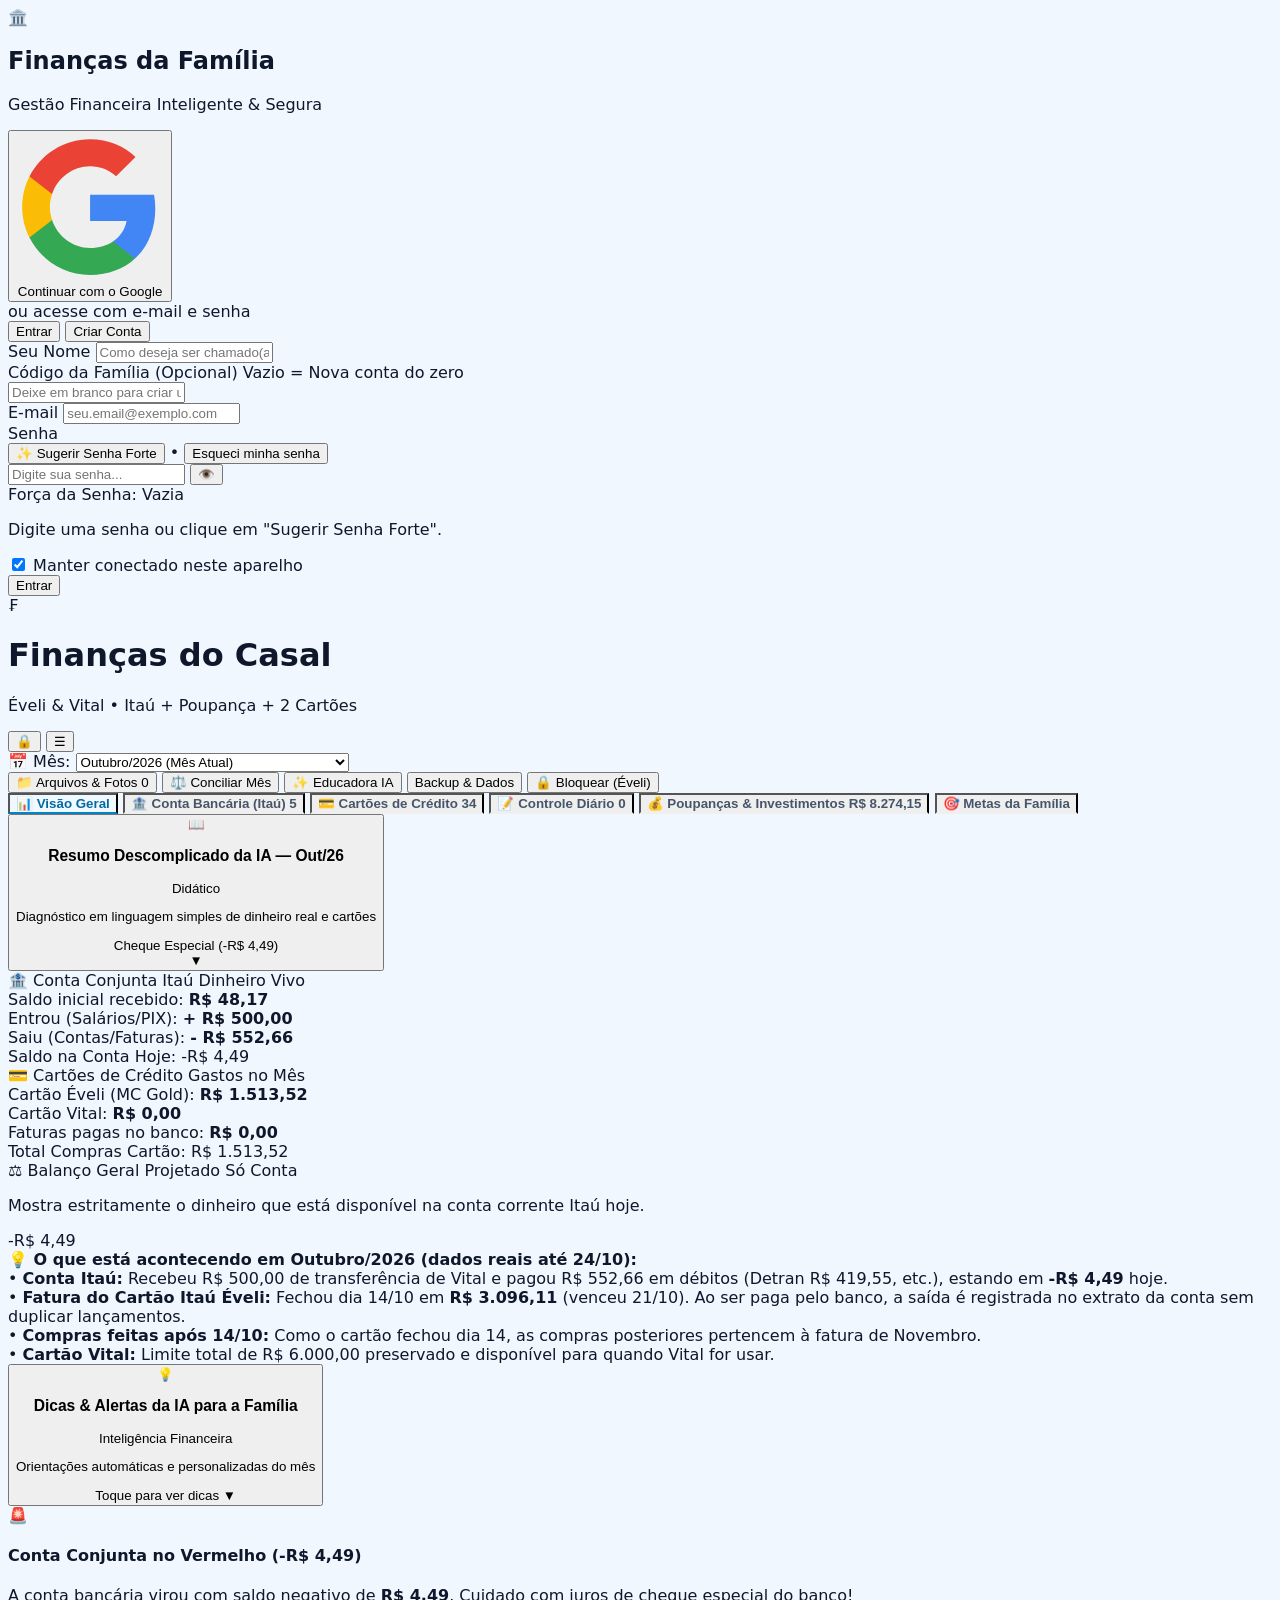
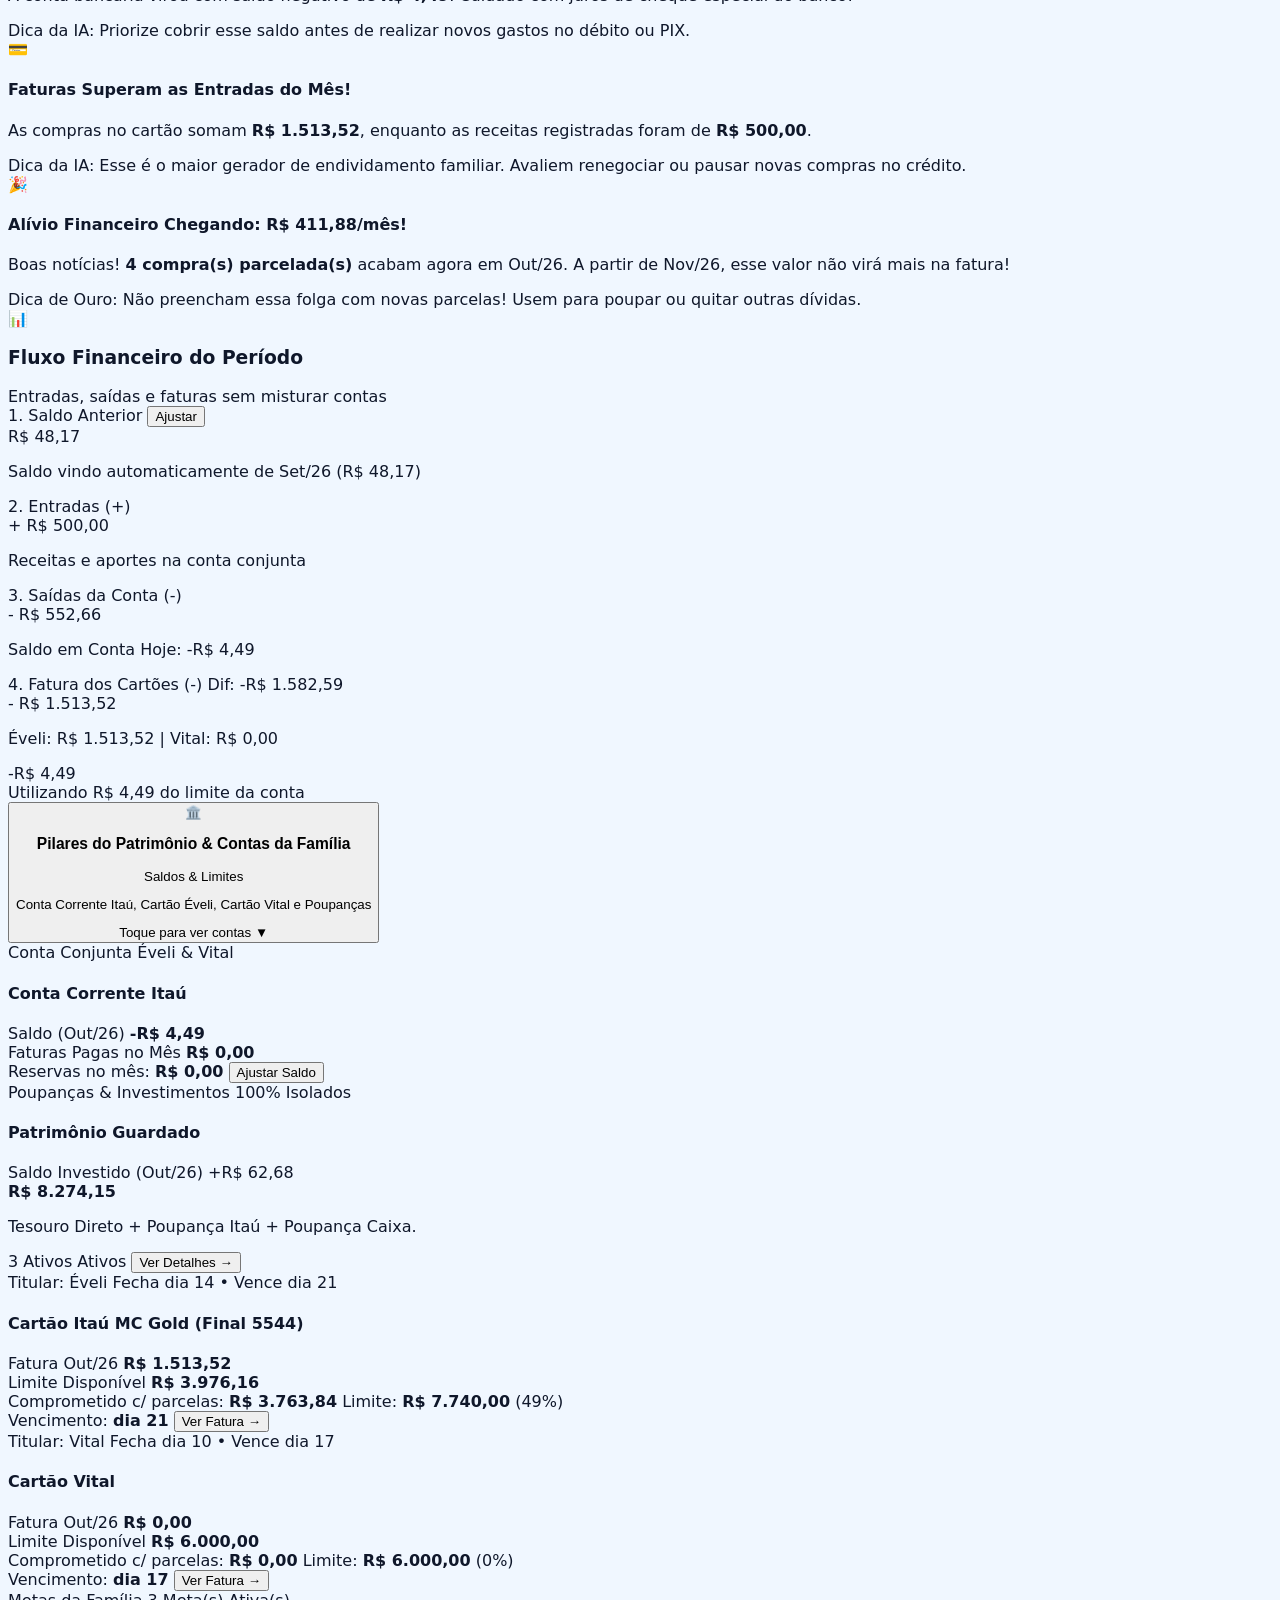
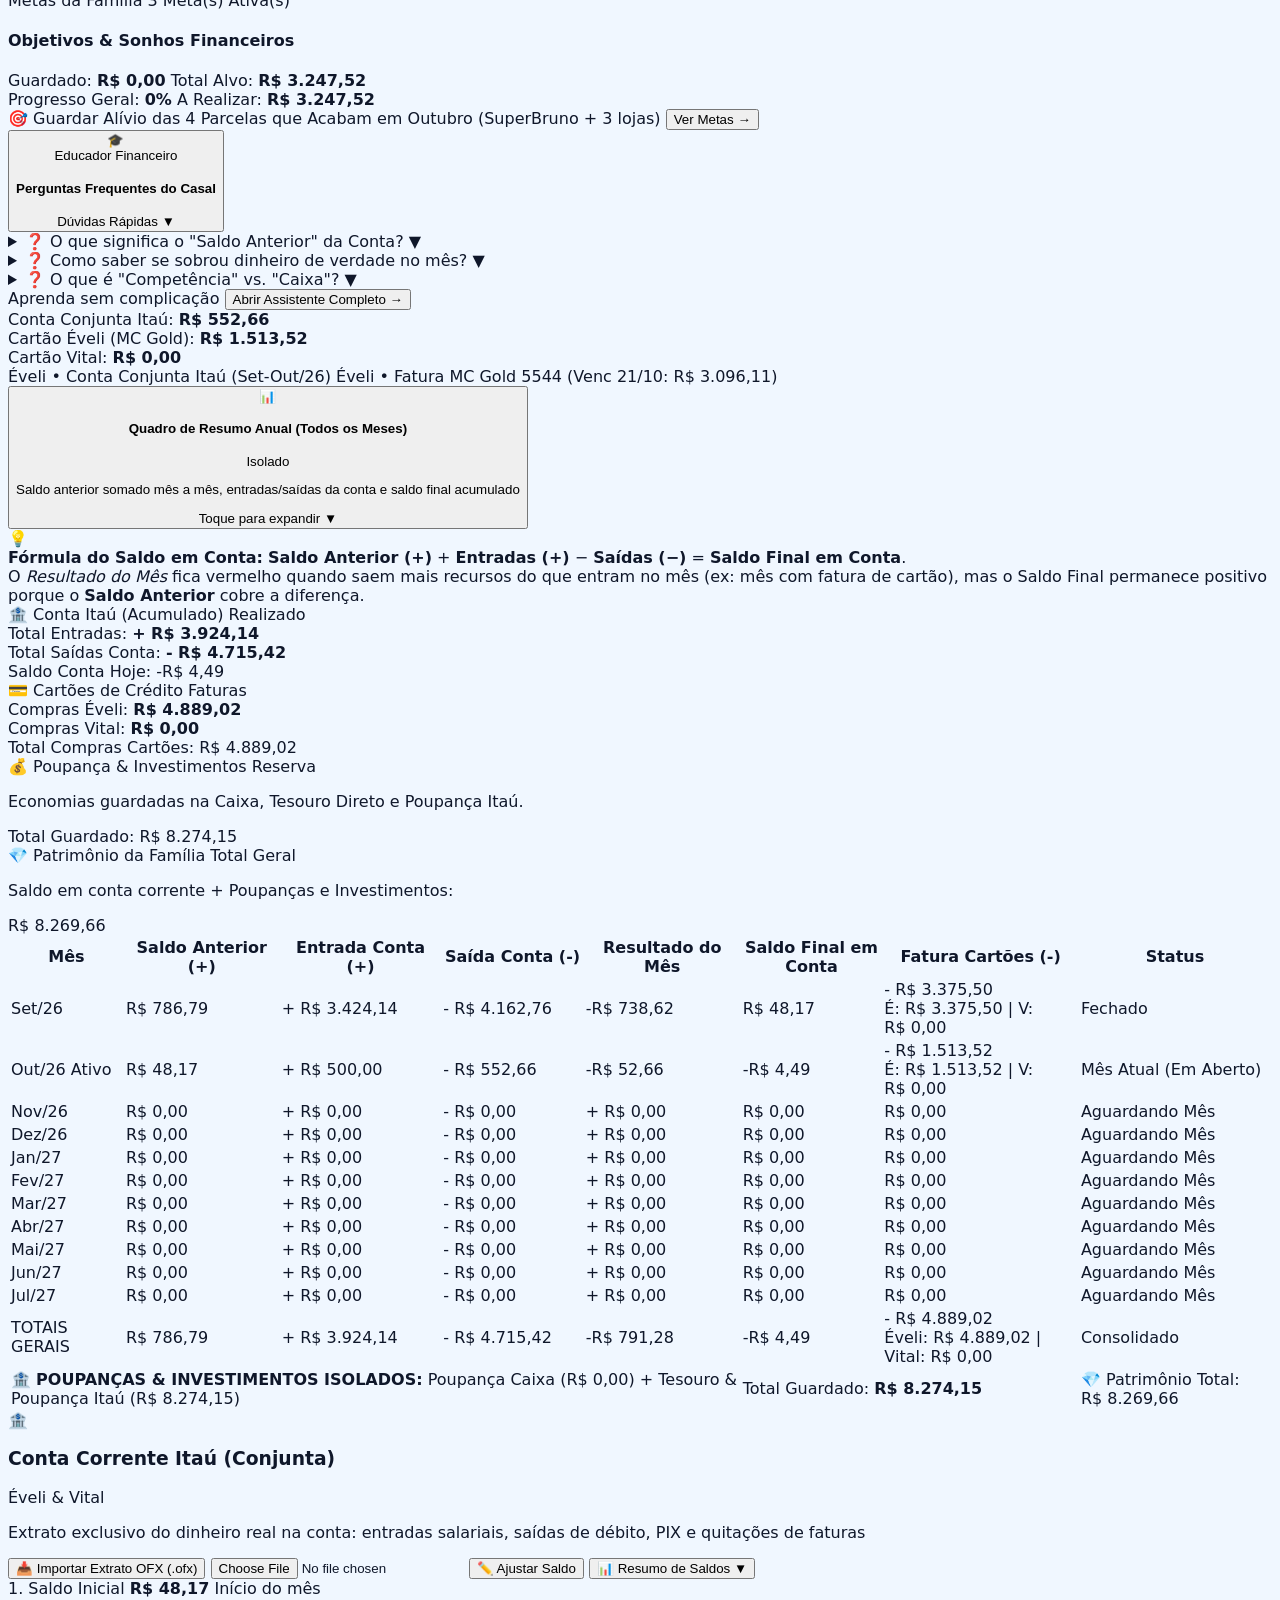
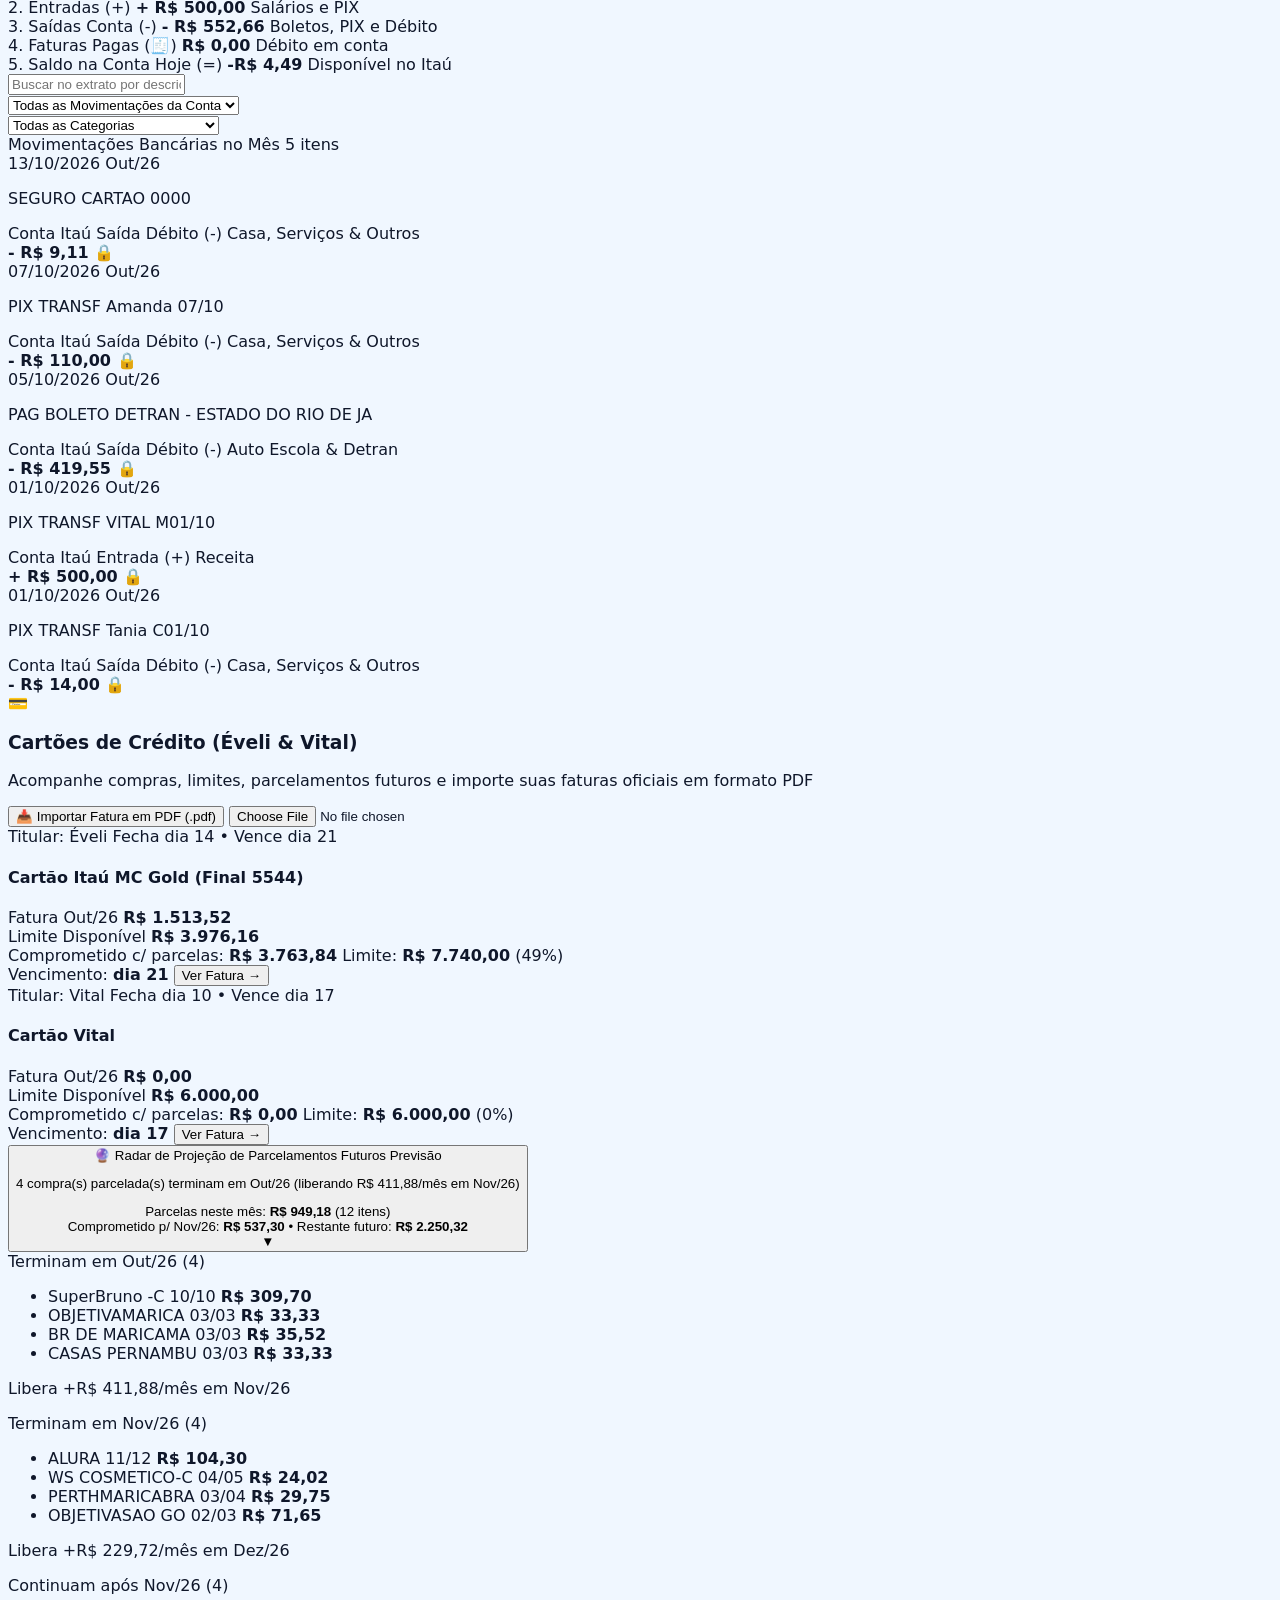
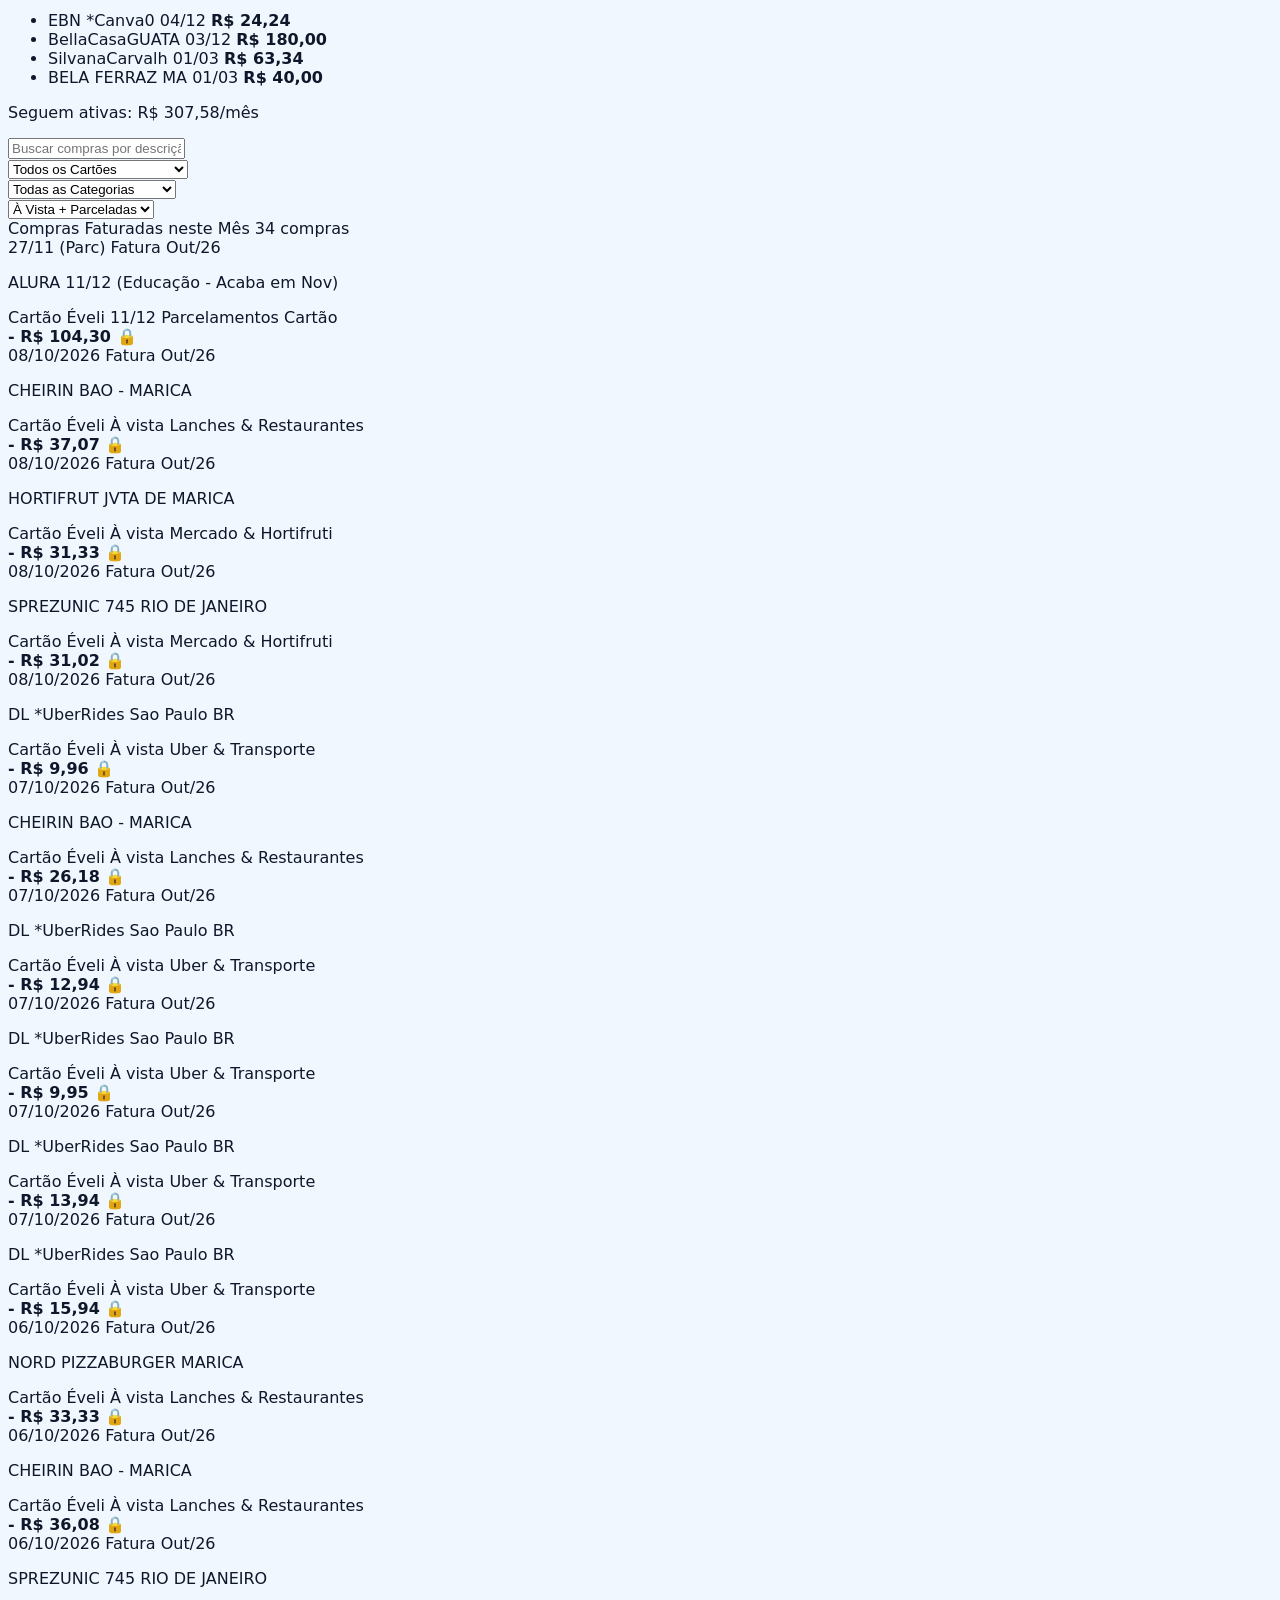
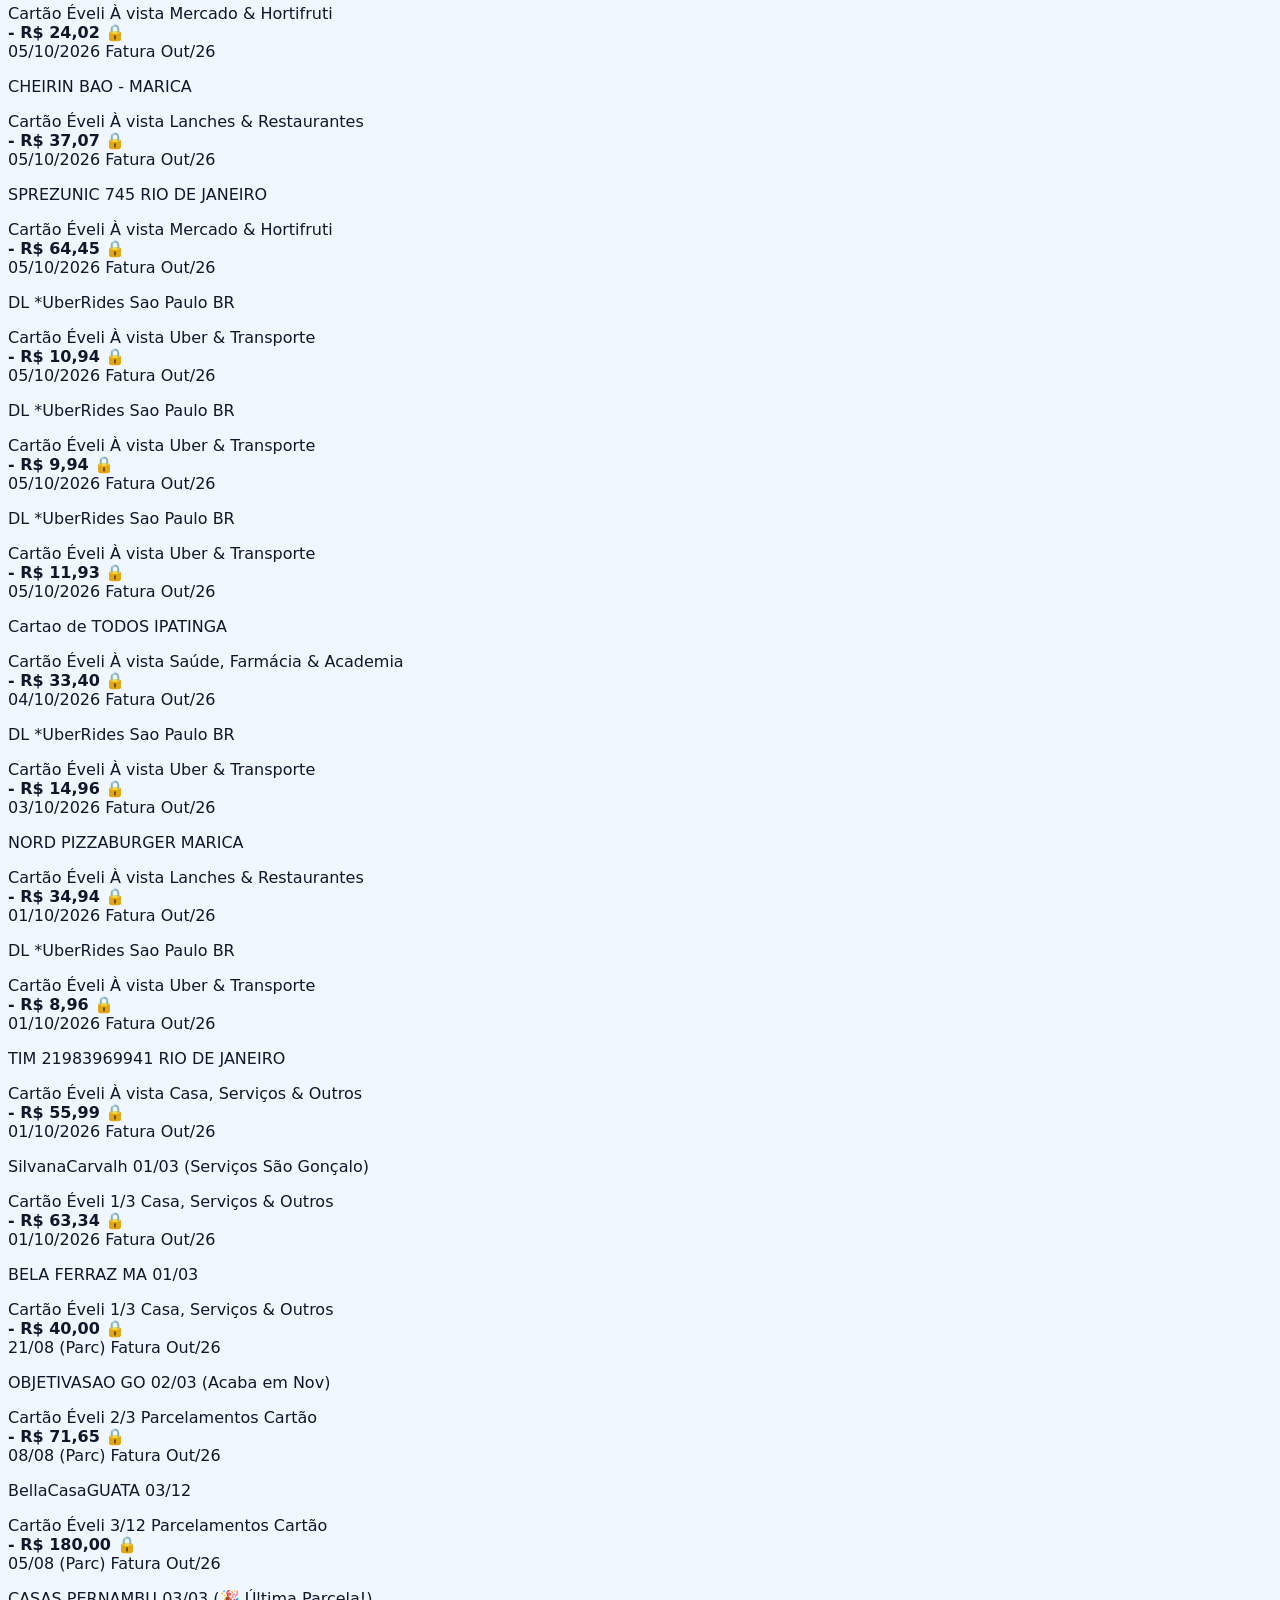
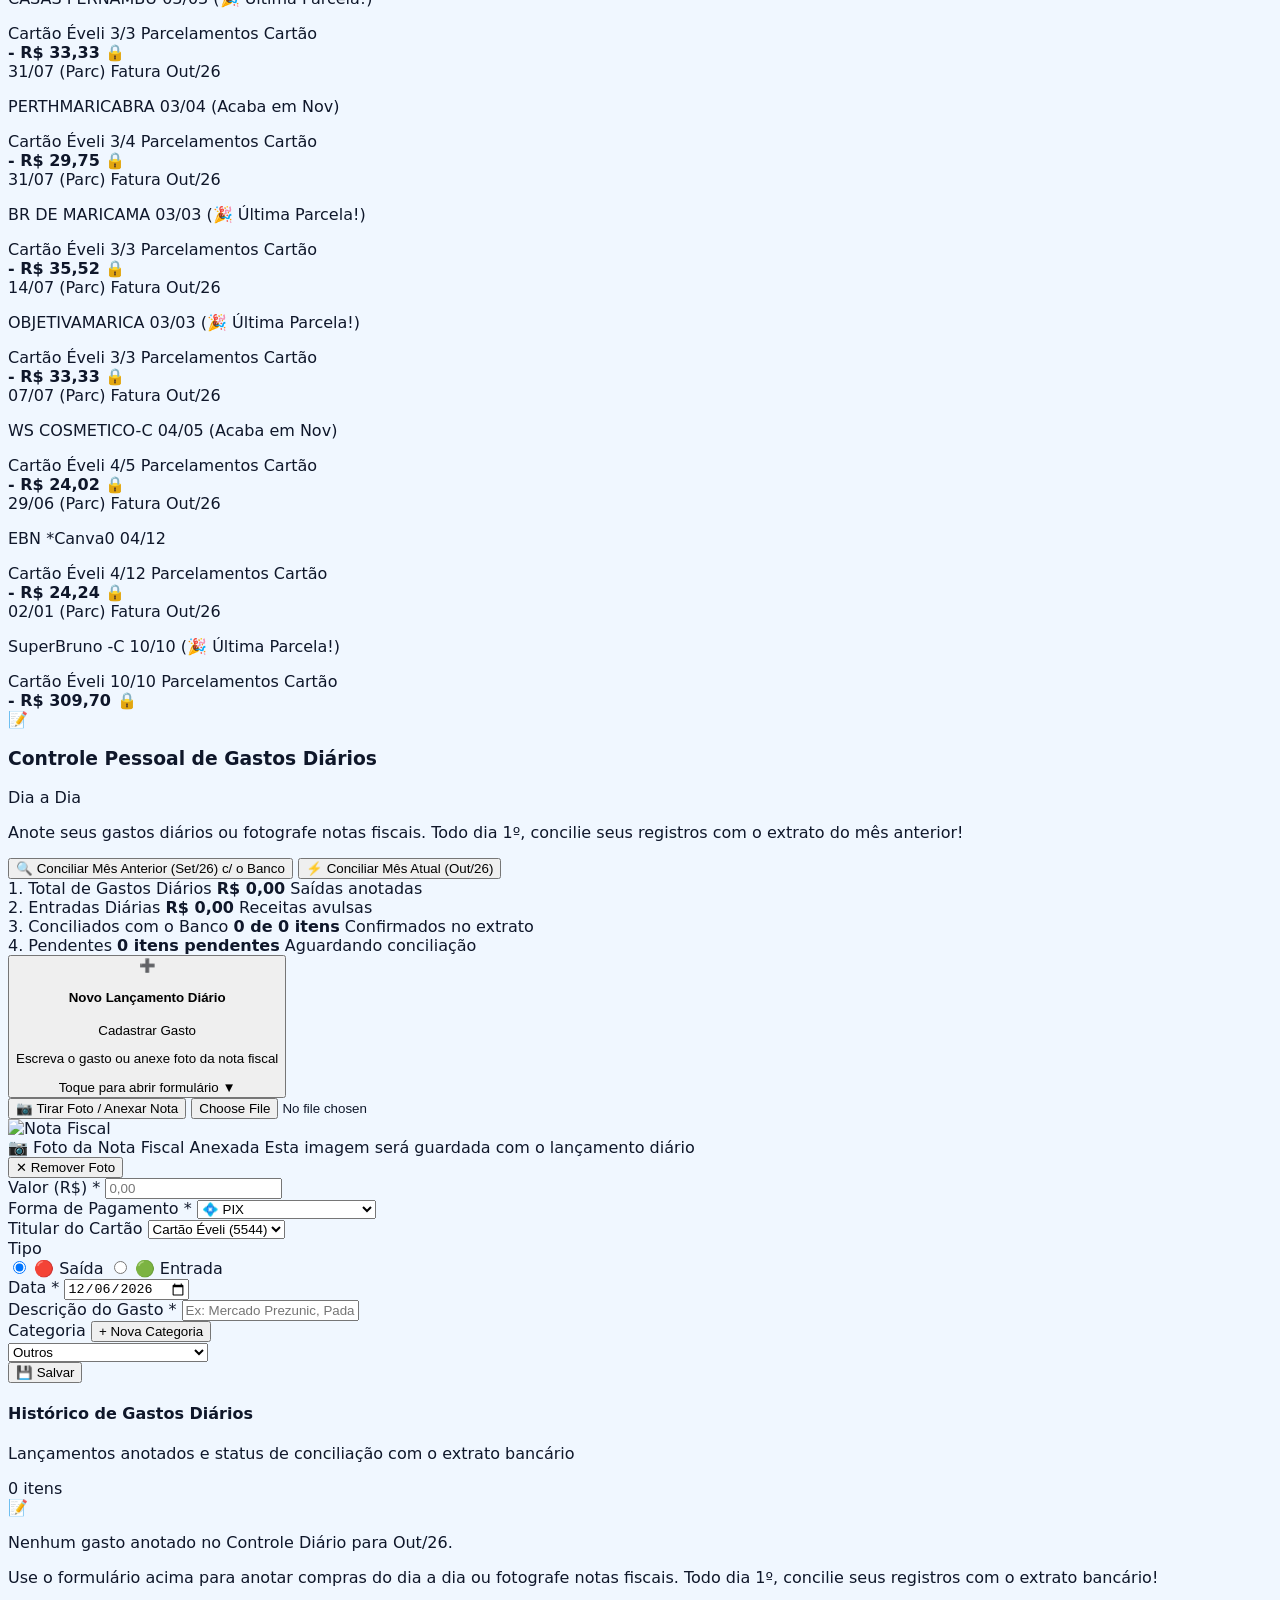
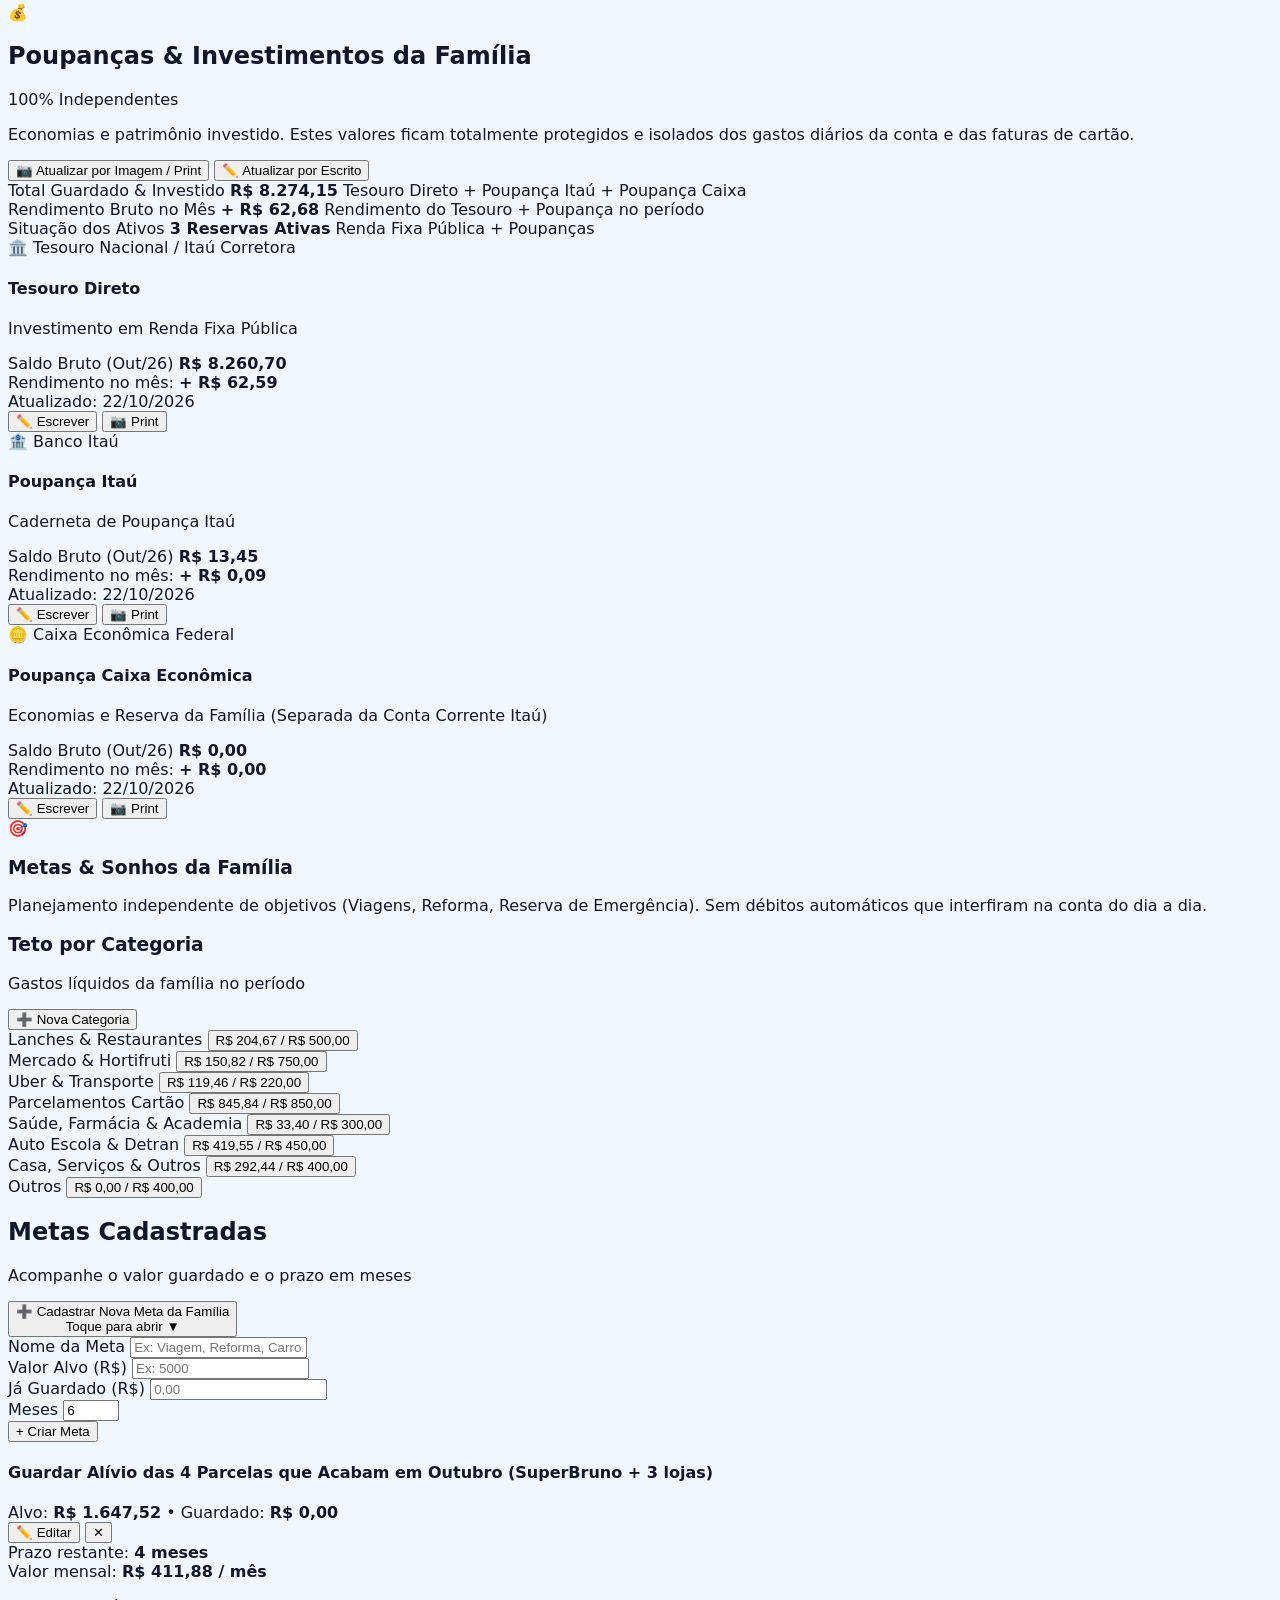
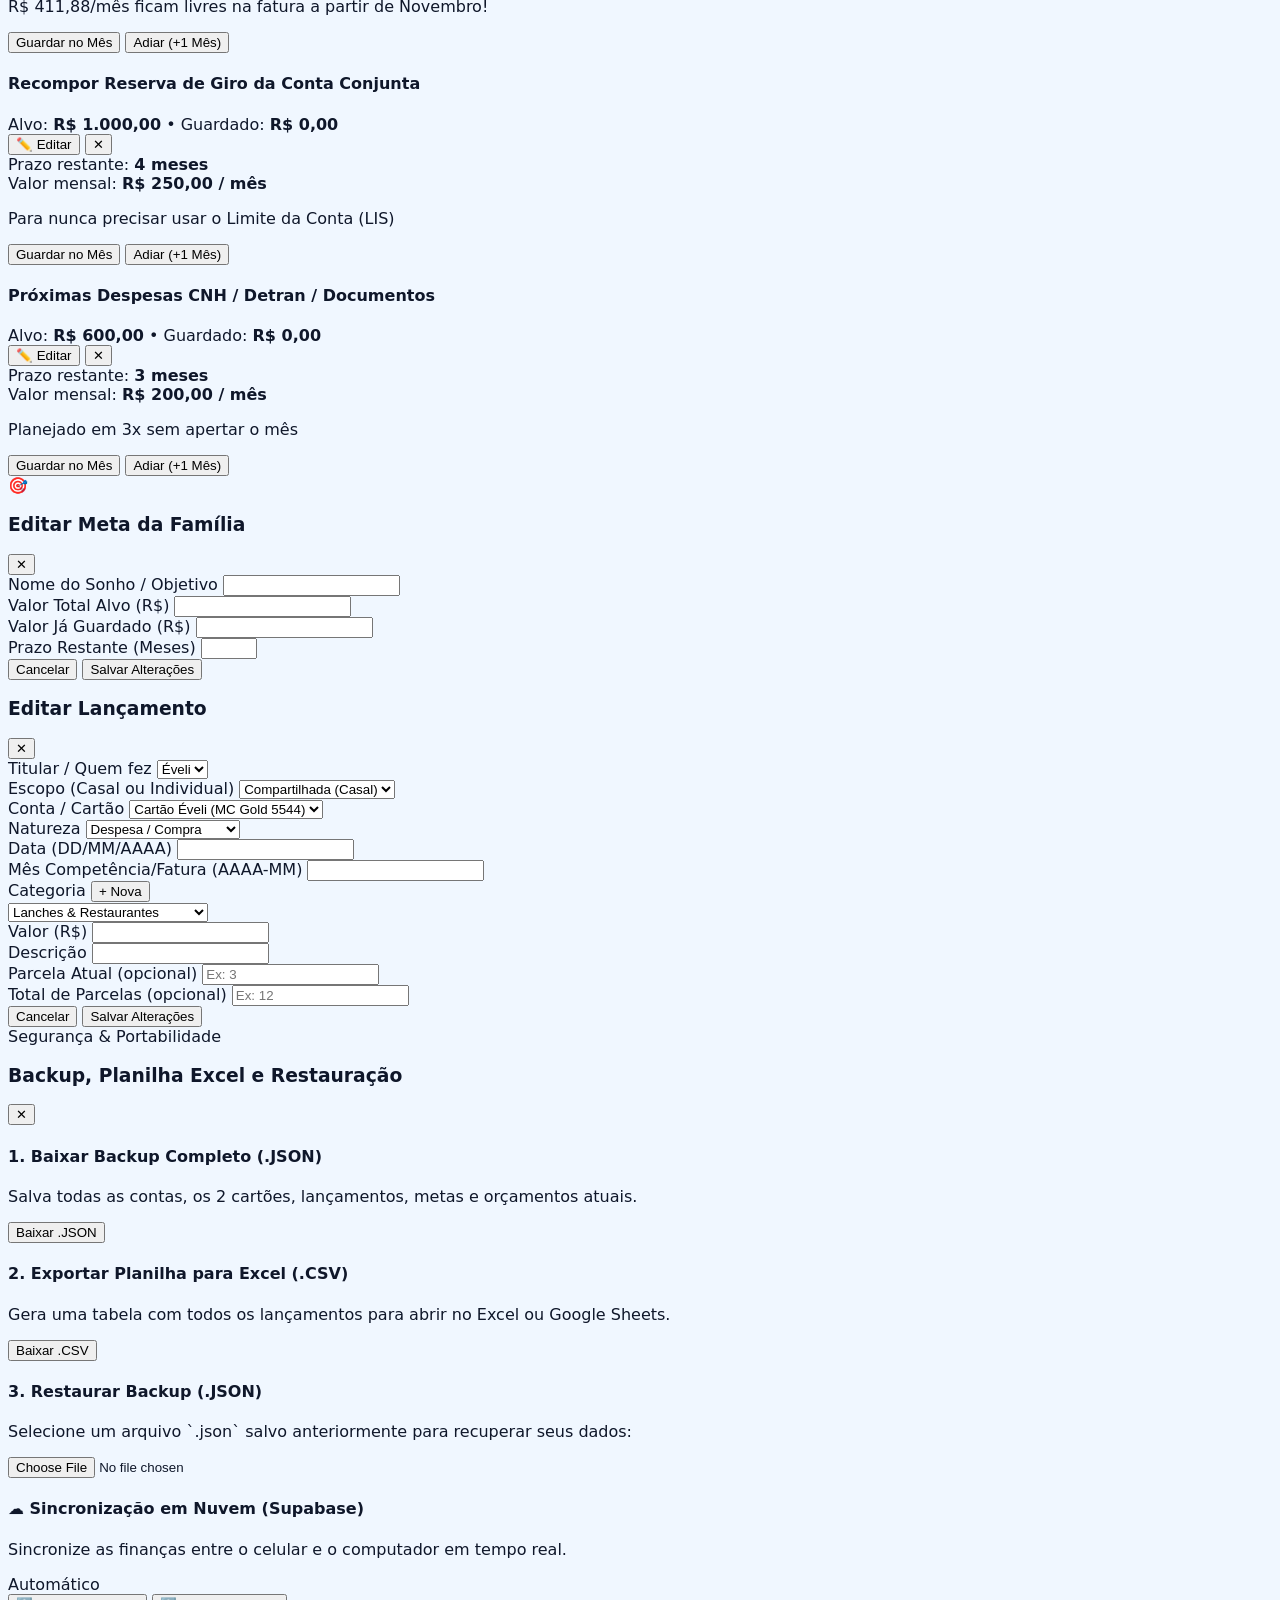
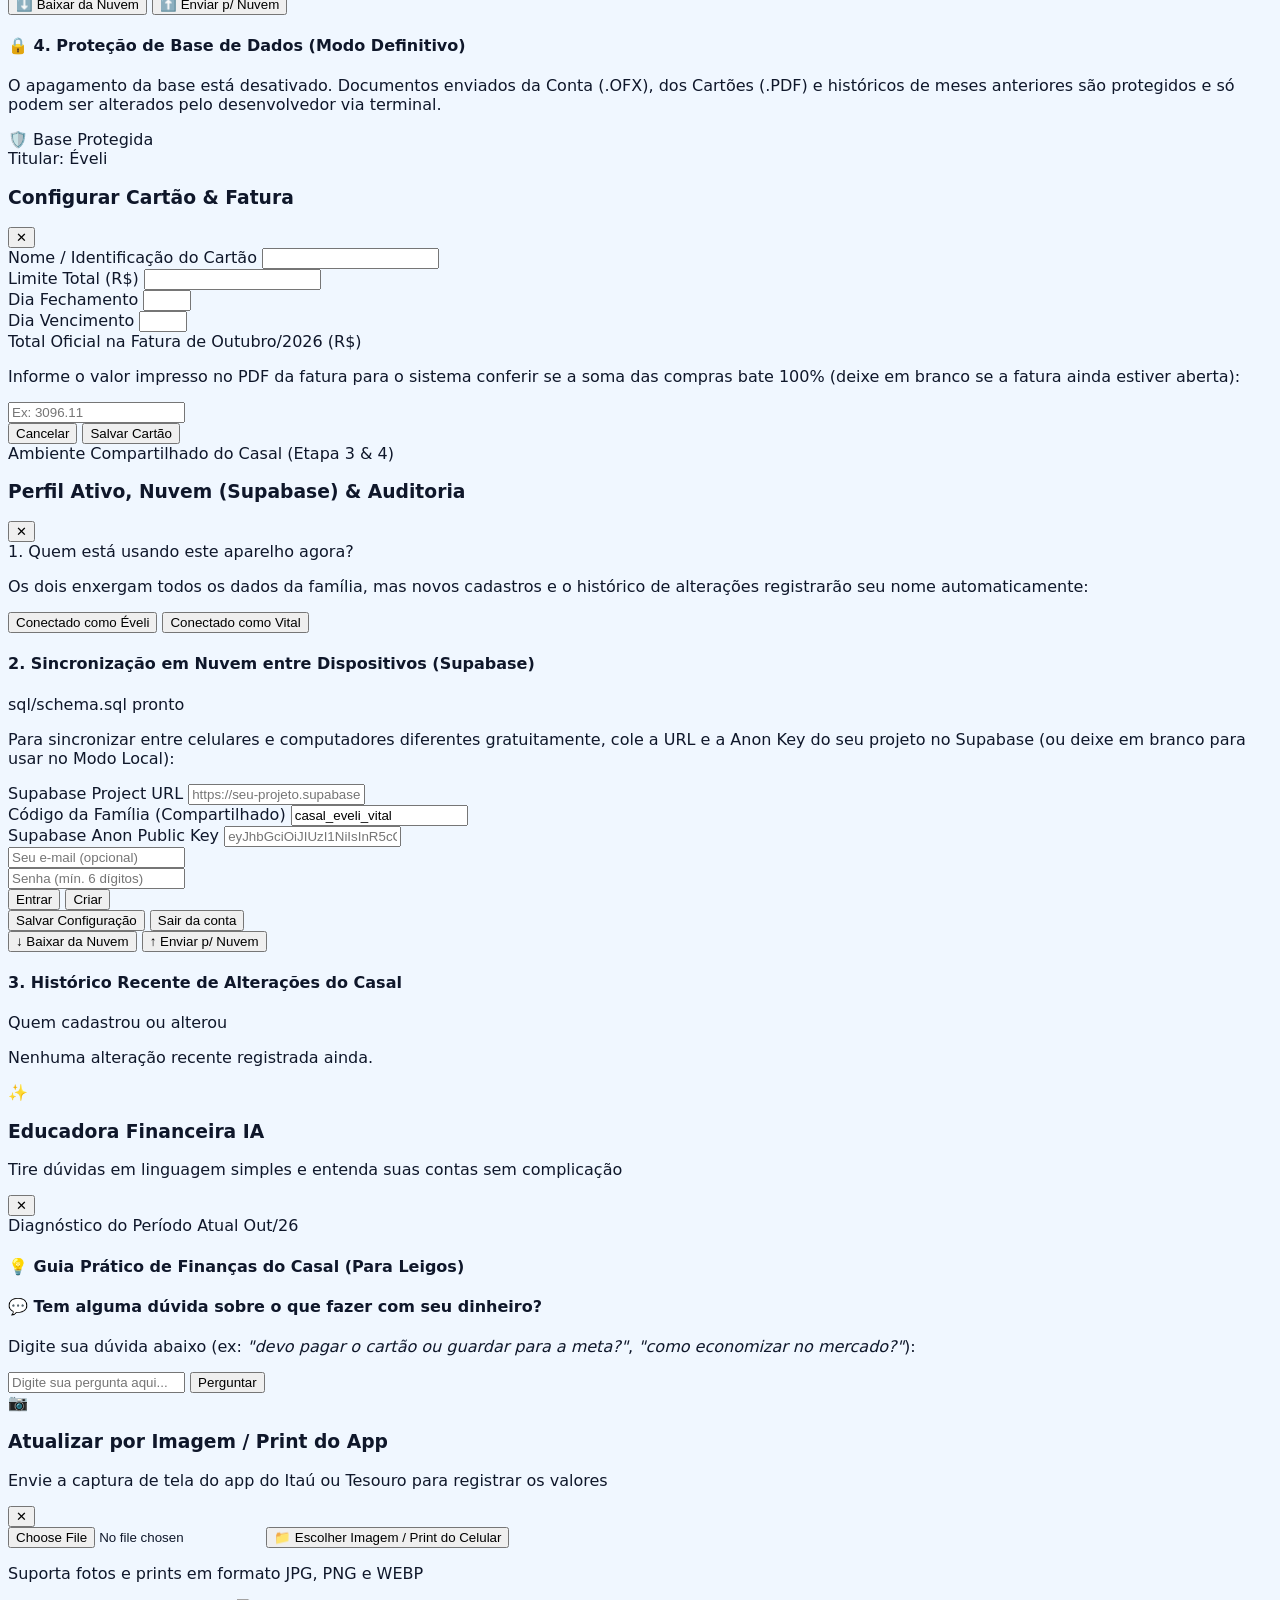
==== index.html @ 69daf94c "fix: corrige login no notebook com Google OAuth (ajuste de fuso/relogio 2026) e senha" ====
<!DOCTYPE html>
<html lang="pt-BR">
<head>
  <meta charset="UTF-8" />
  <meta name="viewport" content="width=device-width, initial-scale=1.0, maximum-scale=1.0, user-scalable=no, viewport-fit=cover" />
  <meta name="theme-color" content="#0284c7" />
  <meta name="apple-mobile-web-app-capable" content="yes" />
  <meta name="apple-mobile-web-app-status-bar-style" content="default" />
  <meta name="apple-mobile-web-app-title" content="Finanças" />
  <meta name="format-detection" content="telephone=no" />
  <!-- Segurança: Política de Conteúdo (CSP) limita de onde o app pode carregar scripts e para onde pode enviar dados -->
  <meta http-equiv="Content-Security-Policy" content="default-src 'self' file:; script-src 'self' file: 'unsafe-inline' 'unsafe-eval' https://cdn.tailwindcss.com https://cdnjs.cloudflare.com https://cdn.jsdelivr.net; style-src 'self' file: 'unsafe-inline'; img-src 'self' data: https:; font-src 'self' data:; worker-src 'self' blob: https://cdnjs.cloudflare.com; connect-src 'self' https://*.supabase.co wss://*.supabase.co https://accounts.google.com https://cdn.jsdelivr.net https://cdnjs.cloudflare.com; object-src 'none'; base-uri 'self'" />
  <meta name="referrer" content="no-referrer" />
  <link rel="manifest" href="manifest.json" />
  <title>Central Financeira do Casal — Éveli & Vital</title>
  <script src="https://cdn.tailwindcss.com"></script>
  <!-- Biblioteca PDF.js local e offline para ler arquivos PDF de Extratos e Faturas direto no navegador -->
  <script src="js/pdf.min.js"></script>
  <script src="js/pdf.worker.min.js"></script>
  <!-- Cliente Oficial Supabase (Banco de Dados e Autenticação em Nuvem - Etapa 3/4) -->
  <script src="https://cdn.jsdelivr.net/npm/@supabase/supabase-js@2.45.4/dist/umd/supabase.min.js" crossorigin="anonymous"></script>
  <!-- Folha de estilos modularizada (Etapa 2) -->
  <link rel="stylesheet" href="css/styles.css" />
</head>
<body class="pb-28 md:pb-20">

  <!-- =================================================================== -->
  <!-- TELA DE LOGIN COMPLETA E SEGURA (ÉVELI & VITAL)                     -->
  <!-- =================================================================== -->
  <!-- =================================================================== -->
  <!-- TELA DE LOGIN COMPLETA, SEGURA E MODERNA (EMAIL, GOOGLE & SENHA FORTE)-->
  <!-- =================================================================== -->
  <div id="appLoginOverlay" class="fixed inset-0 z-[100] bg-slate-950 flex items-center justify-center p-3 sm:p-4 overflow-y-auto">
    <!-- Fundo decorativo com gradientes suaves e blur -->
    <div class="fixed inset-0 bg-gradient-to-br from-slate-950 via-sky-950/80 to-slate-950 pointer-events-none"></div>
    <div class="fixed top-1/4 -left-20 w-96 h-96 bg-sky-500/10 rounded-full blur-3xl pointer-events-none"></div>
    <div class="fixed bottom-1/4 -right-20 w-96 h-96 bg-indigo-500/10 rounded-full blur-3xl pointer-events-none"></div>

    <div class="relative w-full max-w-md bg-slate-900/90 backdrop-blur-2xl border border-sky-400/20 rounded-3xl p-5 sm:p-7 shadow-2xl text-white my-auto">
      
      <!-- Ícone e Cabeçalho Neutro e Seguro -->
      <div class="text-center mb-5">
        <div class="w-14 h-14 mx-auto mb-2.5 rounded-2xl bg-gradient-to-tr from-sky-600 to-indigo-600 flex items-center justify-center text-2xl shadow-lg shadow-sky-500/30 border border-sky-300/30">
          <span id="loginAvatarDisplay">🏛️</span>
        </div>
        <h2 id="loginWelcomeGreeting" class="text-xl sm:text-2xl font-black text-white tracking-tight">Finanças da Família</h2>
        <p class="text-xs text-sky-200/70 mt-0.5">Gestão Financeira Inteligente & Segura</p>
      </div>

      <!-- 1. Botão de Login Rápido com o Google (OAuth) -->
      <div id="loginGoogleBtnBox" class="mb-4">
        <button
          type="button"
          onclick="loginWithGoogleOAuth()"
          class="w-full py-2.5 px-4 rounded-2xl font-bold text-xs sm:text-sm bg-white hover:bg-slate-100 text-slate-800 border border-slate-300 shadow-md transition-all active:scale-[0.98] flex items-center justify-center gap-3 cursor-pointer"
        >
          <svg class="w-4 h-4" viewBox="0 0 24 24">
            <path fill="#4285F4" d="M22.56 12.25c0-.78-.07-1.53-.2-2.25H12v4.26h5.92c-.26 1.37-1.04 2.53-2.21 3.31v2.77h3.57c2.08-1.92 3.28-4.74 3.28-8.09z"/>
            <path fill="#34A853" d="M12 23c2.97 0 5.46-.98 7.28-2.66l-3.57-2.77c-.98.66-2.23 1.06-3.71 1.06-2.86 0-5.29-1.93-6.16-4.53H2.18v2.84C3.99 20.53 7.7 23 12 23z"/>
            <path fill="#FBBC05" d="M5.84 14.09c-.22-.66-.35-1.36-.35-2.09s.13-1.43.35-2.09V7.06H2.18C1.43 8.55 1 10.22 1 12s.43 3.45 1.18 4.94l2.85-2.22.81-.63z"/>
            <path fill="#EA4335" d="M12 5.38c1.62 0 3.06.56 4.21 1.64l3.15-3.15C17.45 2.09 14.97 1 12 1 7.7 1 3.99 3.47 2.18 7.06l3.66 2.84c.87-2.6 3.3-4.52 6.16-4.52z"/>
          </svg>
          <span>Continuar com o Google</span>
        </button>

        <div class="relative flex items-center justify-center my-4">
          <div class="border-t border-slate-800 w-full"></div>
          <span class="bg-slate-900 px-3 text-[11px] text-slate-400 font-medium whitespace-nowrap">ou acesse com e-mail e senha</span>
          <div class="border-t border-slate-800 w-full"></div>
        </div>
      </div>

      <!-- 2. Abas de Modo (Entrar / Criar Conta) -->
      <div id="loginModeTabs" class="flex p-1 bg-slate-950/70 border border-slate-800 rounded-2xl mb-4">
        <button
          type="button"
          id="authTabBtnSignIn"
          onclick="setAuthMode('signin')"
          class="flex-1 py-2 px-3 rounded-xl text-xs font-bold bg-sky-600 text-white shadow-sm transition cursor-pointer"
        >
          Entrar
        </button>
        <button
          type="button"
          id="authTabBtnSignUp"
          onclick="setAuthMode('signup')"
          class="flex-1 py-2 px-3 rounded-xl text-xs font-medium text-slate-400 hover:text-slate-200 transition cursor-pointer"
        >
          Criar Conta
        </button>
      </div>

      <!-- 3. Formulário Principal -->
      <form onsubmit="submitAppLogin(event)" novalidate class="space-y-3.5">
        <!-- Campo de Nome (Exibido apenas na aba Criar Conta) -->
        <div id="loginNameField" class="hidden">
          <label class="block text-xs font-semibold text-slate-300 mb-1">Seu Nome</label>
          <input
            type="text"
            id="loginNameInput"
            autocomplete="name"
            placeholder="Como deseja ser chamado(a)?"
            class="w-full bg-slate-950/70 border border-slate-700 focus:border-sky-400 focus:ring-2 focus:ring-sky-500/20 rounded-2xl px-3.5 py-2.5 text-xs sm:text-sm text-white placeholder-slate-500 outline-none transition"
          />
        </div>

        <!-- Campo de Código da Família (Exibido apenas na aba Criar Conta) -->
        <div id="loginHouseholdField" class="hidden">
          <div class="flex items-center justify-between mb-1">
            <label class="text-xs font-semibold text-slate-300">Código da Família (Opcional)</label>
            <span class="text-[10px] text-sky-400/80">Vazio = Nova conta do zero</span>
          </div>
          <input
            type="text"
            id="loginHouseholdInput"
            placeholder="Deixe em branco para criar uma conta do zero"
            class="w-full bg-slate-950/70 border border-slate-700 focus:border-sky-400 focus:ring-2 focus:ring-sky-500/20 rounded-2xl px-3.5 py-2.5 text-xs sm:text-sm text-white placeholder-slate-500 outline-none transition"
          />
        </div>

        <!-- Campo de E-mail -->
        <div id="loginEmailField">
          <label class="block text-xs font-semibold text-slate-300 mb-1">E-mail</label>
          <input
            type="email"
            id="loginEmailInput"
            autocomplete="email"
            placeholder="seu.email@exemplo.com"
            class="w-full bg-slate-950/70 border border-slate-700 focus:border-sky-400 focus:ring-2 focus:ring-sky-500/20 rounded-2xl px-3.5 py-2.5 text-xs sm:text-sm text-white placeholder-slate-500 outline-none transition"
          />
        </div>

        <!-- Campo de Senha -->
        <div id="loginPasswordField">
          <div class="flex items-center justify-between mb-1">
            <label class="text-xs font-semibold text-slate-300">Senha</label>
            <div class="flex items-center gap-2 text-[11px]">
              <button
                type="button"
                id="btnSuggestStrongPassword"
                onclick="suggestStrongPassword('loginPasswordInput')"
                class="hidden text-amber-300 hover:text-amber-200 font-bold flex items-center gap-1 cursor-pointer transition"
                title="Gera uma senha forte aleatória e copia automaticamente"
              >
                <span>✨</span>
                <span>Sugerir Senha Forte</span>
              </button>
              <span id="suggestPwdSeparatorDot" class="hidden text-slate-600">•</span>
              <button
                type="button"
                id="btnForgotPasswordLink"
                onclick="setAuthMode('recovery')"
                class="text-sky-400 hover:text-sky-300 underline font-medium cursor-pointer"
              >
                Esqueci minha senha
              </button>
            </div>
          </div>

          <div class="relative">
            <input
              type="password"
              id="loginPasswordInput"
              autocomplete="current-password"
              placeholder="Digite sua senha..."
              oninput="updatePasswordStrengthUI(this.value)"
              class="w-full bg-slate-950/70 border border-slate-700 focus:border-sky-400 focus:ring-2 focus:ring-sky-500/20 rounded-2xl px-3.5 py-2.5 text-xs sm:text-sm text-white placeholder-slate-500 outline-none transition pr-10"
            />
            <button
              type="button"
              onclick="togglePasswordVisibility('loginPasswordInput', 'loginEyeIcon')"
              class="absolute right-3 top-1/2 -translate-y-1/2 text-slate-400 hover:text-white text-sm cursor-pointer"
              title="Mostrar / Ocultar Senha"
            >
              <span id="loginEyeIcon">👁️</span>
            </button>
          </div>

          <!-- Medidor Dinâmico de Força da Senha (Exibido apenas na aba Criar Conta) -->
          <div id="passwordStrengthContainer" class="hidden mt-2 space-y-1">
            <div class="flex items-center justify-between text-[11px]">
              <span class="text-slate-400">Força da Senha:</span>
              <span id="passwordStrengthBadge" class="text-[10px] px-2 py-0.5 rounded-full border font-bold text-slate-400 bg-slate-800 border-slate-700">Vazia</span>
            </div>
            <div class="flex gap-1.5 h-1">
              <div id="pwdBar1" class="h-1 flex-1 rounded-full bg-slate-800 transition-all duration-300"></div>
              <div id="pwdBar2" class="h-1 flex-1 rounded-full bg-slate-800 transition-all duration-300"></div>
              <div id="pwdBar3" class="h-1 flex-1 rounded-full bg-slate-800 transition-all duration-300"></div>
              <div id="pwdBar4" class="h-1 flex-1 rounded-full bg-slate-800 transition-all duration-300"></div>
            </div>
            <p id="passwordStrengthFeedback" class="text-[10px] text-slate-400 italic">Digite uma senha ou clique em "Sugerir Senha Forte".</p>
          </div>
        </div>

        <!-- Opção de Lembrar Sessão -->
        <div id="loginRememberField" class="flex items-center justify-between text-xs text-slate-400 pt-0.5">
          <label class="inline-flex items-center gap-2 cursor-pointer select-none">
            <input type="checkbox" id="loginRememberMeToggle" checked class="rounded border-slate-700 bg-slate-800 text-sky-500 focus:ring-0 cursor-pointer" />
            <span>Manter conectado neste aparelho</span>
          </label>
        </div>

        <!-- Mensagem de Feedback (Erro, Bloqueio ou Sucesso) -->
        <div id="loginFeedbackMsg" class="hidden"></div>

        <!-- Botão de Envio Principal -->
        <button
          type="submit"
          id="loginSubmitBtn"
          class="w-full py-3 px-4 rounded-2xl font-bold text-xs sm:text-sm bg-gradient-to-r from-sky-500 to-indigo-600 hover:from-sky-400 hover:to-indigo-500 text-white shadow-lg shadow-sky-500/25 transition-all transform active:scale-[0.98] flex items-center justify-center gap-2 cursor-pointer"
        >
          <span id="loginSubmitBtnText">Entrar</span>
        </button>
      </form>

    </div>
  </div>

  <!-- =================================================================== -->
  <!-- CABEÇALHO SUPERIOR EM TOM AZUL CLARO SUAVE (RESPONSIVO DESKTOP/MOBILE)-->
  <!-- =================================================================== -->
  <header class="bg-gradient-to-r from-sky-50/95 via-white/95 to-sky-50/95 backdrop-blur-md text-slate-900 border-b border-sky-200/80 sticky top-0 z-40 shadow-sm shadow-sky-900/[0.03]">
    <div class="max-w-7xl mx-auto px-4 py-3 flex flex-wrap items-center justify-between gap-2.5 sm:gap-3">
      <!-- Título & Marca + Ações Rápidas Mobile -->
      <div class="flex items-center justify-between w-full md:w-auto gap-2">
        <div class="flex items-center gap-2.5 sm:gap-3">
          <div class="w-9 h-9 sm:w-10 sm:h-10 rounded-xl bg-sky-600 text-white flex items-center justify-center font-bold text-sm sm:text-base shadow-sm shadow-sky-200 shrink-0">
            ₣
          </div>
          <div>
            <div class="flex items-center gap-2">
              <h1 class="font-bold text-sm sm:text-base md:text-lg text-slate-900 tracking-tight leading-tight">Finanças do Casal</h1>
            </div>
            <p id="headerSubtitleText" class="text-[11px] sm:text-xs text-sky-800/70 font-medium">Éveli & Vital • Itaú + Poupança + 2 Cartões</p>
          </div>
        </div>

        <!-- Botões de Acesso Rápido Mobile (Bloquear Tela & Gaveta de Mais Opções) -->
        <div class="flex items-center gap-1.5 md:hidden">
          <button onclick="lockAppScreen()" class="w-9 h-9 rounded-xl bg-slate-100 hover:bg-slate-200 text-slate-700 border border-slate-200 active:scale-95 transition flex items-center justify-center text-sm shadow-2xs" title="Bloquear Tela">
            🔒
          </button>
          <button onclick="openMobileMoreMenu()" class="w-9 h-9 rounded-xl bg-sky-100/90 hover:bg-sky-200 text-sky-900 border border-sky-200 active:scale-95 transition flex items-center justify-center font-bold text-base shadow-2xs" title="Mais Opções & Ferramentas">
            ☰
          </button>
        </div>
      </div>

      <!-- Escolha de Mês (Único Seletor em Cascata a partir de Setembro) -->
      <div class="flex items-center gap-1.5 bg-sky-100/70 p-1.5 rounded-xl border border-sky-200/70 w-full md:w-auto justify-between md:justify-start">
        <label for="periodDropdownSelect" class="text-xs font-semibold text-sky-900 flex items-center gap-1 pl-1 shrink-0">
          <span>📅</span>
          <span>Mês:</span>
        </label>
        <select id="periodDropdownSelect" onchange="setPeriod(this.value)" class="text-xs font-bold text-slate-800 bg-white border border-sky-300 rounded-lg px-3 py-1.5 focus:outline-none focus:ring-2 focus:ring-sky-400 cursor-pointer shadow-2xs flex-1 md:flex-none">
          <option value="2026-09">Setembro/2026 (Início da Vida Financeira)</option>
          <option value="2026-10" selected>Outubro/2026 (Mês Atual)</option>
          <option value="2026-11">Novembro/2026 (Projeção)</option>
          <option value="2026-12">Dezembro/2026 (Projeção)</option>
          <option value="2027-01">Janeiro/2027 (Projeção)</option>
          <option value="ALL">🌐 Consolidado Geral (Todos os Meses)</option>
        </select>
      </div>

      <!-- Botões de Ação Desktop (Arquivos & Fotos, Conciliar Mês, Educadora IA e Backup JSON/CSV) -->
      <div class="hidden md:flex flex-wrap items-center gap-2">
        <button onclick="openFilesManagerModal()" class="text-xs bg-sky-50 hover:bg-sky-100 text-sky-850 border border-sky-300/80 font-bold px-3 py-2 rounded-xl transition flex items-center gap-1.5 shadow-2xs cursor-pointer" title="Gerenciar Extratos OFX, Faturas PDF e Fotos de Comprovantes enviados">
          <span>📁</span>
          <span>Arquivos & Fotos</span>
          <span id="headerFilesCountBadge" class="text-[10px] bg-sky-600 text-white px-2 py-0.5 rounded-full font-bold">0</span>
        </button>
        <button onclick="openReconciliationModal()" class="text-xs bg-indigo-600 hover:bg-indigo-700 text-white font-bold px-3.5 py-2 rounded-xl shadow-sm transition flex items-center gap-1.5" title="Abrir Central de Conciliação do Mês (Controle Pessoal vs. Banco e Cartão)">
          <span>⚖️</span>
          <span>Conciliar Mês</span>
        </button>
        <button onclick="openAiAdvisorModal()" class="text-xs bg-gradient-to-r from-sky-500 to-indigo-600 hover:from-sky-600 hover:to-indigo-700 text-white font-semibold px-3 py-2 rounded-xl shadow-sm transition flex items-center gap-1.5" title="Abrir Dicas e Consultoria da Educadora Financeira IA">
          <span>✨</span>
          <span class="font-bold">Educadora IA</span>
        </button>
        <button onclick="openBackupModal()" class="text-xs bg-sky-50 hover:bg-sky-100 text-sky-800 border border-sky-200 font-semibold px-3.5 py-2 rounded-xl transition flex items-center gap-1.5">
          Backup & Dados
        </button>
        <button onclick="lockAppScreen()" class="text-xs bg-slate-100 hover:bg-slate-200 text-slate-700 border border-slate-300 font-bold px-3 py-2 rounded-xl transition flex items-center gap-1.5 shadow-2xs cursor-pointer" title="Bloquear tela por segurança">
          <span>🔒</span>
          <span id="headerAuthUserBadge">Bloquear</span>
        </button>
      </div>
    </div>

    <!-- MENU DE NAVEGAÇÃO POR ABAS DESKTOP (CLEAN & AZUL CLARO - oculto em mobile onde vigora a barra inferior fixa) -->
    <div class="hidden md:block border-t border-sky-100 bg-white/90">
      <div class="max-w-7xl mx-auto px-4 flex flex-wrap items-center justify-between gap-3">
        <nav class="flex items-center gap-1 sm:gap-2 overflow-x-auto">
          <button onclick="setActiveTab('overview')" id="btnTab_overview" class="nav-tab active text-xs sm:text-sm px-3.5 py-3 rounded-t-lg transition whitespace-nowrap flex items-center gap-1.5">
            <span>📊</span>
            <span>Visão Geral</span>
          </button>
          <button onclick="setActiveTab('banking')" id="btnTab_banking" class="nav-tab text-xs sm:text-sm px-3.5 py-3 rounded-t-lg transition whitespace-nowrap flex items-center gap-1.5">
            <span>🏦</span>
            <span>Conta Bancária (Itaú)</span>
            <span id="navBankTxCountBadge" class="text-[10px] bg-sky-100 text-sky-700 px-2 py-0.5 rounded-full font-semibold">0</span>
          </button>
          <button onclick="setActiveTab('cards')" id="btnTab_cards" class="nav-tab text-xs sm:text-sm px-3.5 py-3 rounded-t-lg transition whitespace-nowrap flex items-center gap-1.5">
            <span>💳</span>
            <span>Cartões de Crédito</span>
            <span id="navCardTxCountBadge" class="text-[10px] bg-sky-100 text-sky-700 px-2 py-0.5 rounded-full font-semibold">0</span>
          </button>
          <button onclick="setActiveTab('daily')" id="btnTab_daily" class="nav-tab text-xs sm:text-sm px-3.5 py-3 rounded-t-lg transition whitespace-nowrap flex items-center gap-1.5">
            <span>📝</span>
            <span>Controle Diário</span>
            <span id="navDailyCountBadge" class="text-[10px] bg-sky-100 text-sky-700 px-2 py-0.5 rounded-full font-semibold">0</span>
          </button>
          <button onclick="setActiveTab('investments')" id="btnTab_investments" class="nav-tab text-xs sm:text-sm px-3.5 py-3 rounded-t-lg transition whitespace-nowrap flex items-center gap-1.5">
            <span>💰</span>
            <span>Poupanças & Investimentos</span>
            <span id="navInvestmentsTotalBadge" class="text-[10px] bg-emerald-100 text-emerald-800 px-2 py-0.5 rounded-full font-semibold">R$ 0,00</span>
          </button>
          <button onclick="setActiveTab('goals')" id="btnTab_goals" class="nav-tab text-xs sm:text-sm px-3.5 py-3 rounded-t-lg transition whitespace-nowrap flex items-center gap-1.5">
            <span>🎯</span>
            <span>Metas da Família</span>
          </button>
        </nav>
      </div>
    </div>
  </header>

  <main class="max-w-7xl mx-auto px-4 mt-6 space-y-6">

    <!-- =================================================================== -->
    <!-- ABA 1: VISÃO GERAL (DIAGNÓSTICO DA IA, DICAS, 4 NÚMEROS-CHAVE, PATRIMÔNIO E HISTÓRICO) -->
    <!-- =================================================================== -->
    <div id="tab_overview" class="space-y-6">

      <!-- 1.1 Diagnóstico Educativo & Resumo Descomplicado da IA -->
      <section id="plainLanguageDiagnosticContainer"></section>

      <!-- 1.2 Dicas & Alertas Proativos da IA (Assistente de Bolso para a Família - Recolhível por toque na faixa) -->
      <section class="bg-white rounded-2xl border border-sky-200/80 shadow-sm shadow-sky-900/[0.03] overflow-hidden">
        <button 
          type="button" 
          onclick="toggleCollapsibleCard('aiInsightsCardContent', 'aiInsightsChevron', 'ai_insights')" 
          class="w-full flex items-center justify-between p-3.5 sm:p-4 text-left hover:bg-sky-50/50 collapsible-faixa select-none transition"
        >
          <div class="flex items-center gap-2.5">
            <span class="text-base sm:text-lg">💡</span>
            <div>
              <div class="flex items-center gap-2">
                <h3 class="font-bold text-xs sm:text-sm md:text-base text-slate-900">Dicas & Alertas da IA para a Família</h3>
                <span class="text-[10px] font-semibold bg-emerald-100 text-emerald-800 px-2 py-0.5 rounded-full uppercase">Inteligência Financeira</span>
              </div>
              <p class="text-[11px] text-slate-500 mt-0.5">Orientações automáticas e personalizadas do mês</p>
            </div>
          </div>
          <div class="flex items-center gap-2">
            <span class="text-[11px] font-semibold text-sky-700 hidden sm:inline-block">Toque para ver dicas</span>
            <span id="aiInsightsChevron" class="text-xs text-sky-700 font-bold bg-sky-100/70 w-6 h-6 rounded-full flex items-center justify-center transition-transform">▼</span>
          </div>
        </button>
        <div id="aiInsightsCardContent" class="hidden border-t border-sky-100 p-3.5 sm:p-4">
          <div id="aiInsightsContainer" class="grid grid-cols-1 sm:grid-cols-2 lg:grid-cols-3 gap-3.5"></div>
        </div>
      </section>

      <!-- 1.3 Os 4 Números-Chave do Mês Selecionado -->
      <section>
        <div class="flex items-center justify-between mb-2.5">
          <div class="flex items-center gap-2">
            <span class="text-base">📊</span>
            <h3 class="font-bold text-sm sm:text-base text-slate-900">Fluxo Financeiro do Período</h3>
          </div>
          <span class="text-xs text-slate-500">Entradas, saídas e faturas sem misturar contas</span>
        </div>
        <div class="grid grid-cols-1 sm:grid-cols-2 lg:grid-cols-4 gap-4">

          <!-- Card 1: Saldo Anterior da Conta Conjunta -->
          <div class="bg-white rounded-2xl p-4 border border-sky-200/70 shadow-sm shadow-sky-900/[0.03] flex flex-col justify-between">
            <div class="flex items-center justify-between">
              <span class="text-[11px] font-semibold uppercase tracking-wider text-sky-700/80">1. Saldo Anterior</span>
              <button onclick="editPrevBalanceManual()" class="text-[11px] text-sky-600 hover:text-sky-800 underline font-medium">Ajustar</button>
            </div>
            <div class="mt-2">
              <div id="prevMonthBalanceDisplay" class="text-xl sm:text-2xl font-bold text-slate-900 tracking-tight">R$ 0,00</div>
              <p id="subPrevBalance" class="text-[11px] text-slate-500 mt-1">Saldo que veio do mês anterior</p>
            </div>
          </div>

          <!-- Card 2: Entradas na Conta -->
          <div class="bg-white rounded-2xl p-4 border border-sky-200/70 shadow-sm shadow-sky-900/[0.03] flex flex-col justify-between">
            <div class="flex items-center justify-between">
              <span class="text-[11px] font-semibold uppercase tracking-wider text-sky-700/80">2. Entradas (+)</span>
              <span class="w-2 h-2 rounded-full bg-emerald-500"></span>
            </div>
            <div class="mt-2">
              <div id="incomeTotalDisplay" class="text-xl sm:text-2xl font-bold text-emerald-600 tracking-tight">+ R$ 0,00</div>
              <p id="incomeCountSub" class="text-[11px] text-slate-500 mt-1">Receitas e depósitos na conta conjunta</p>
            </div>
          </div>

          <!-- Card 3: Saídas Diretas da Conta Conjunta (Caixa) -->
          <div class="bg-white rounded-2xl p-4 border border-sky-200/70 shadow-sm shadow-sky-900/[0.03] flex flex-col justify-between">
            <div class="flex items-center justify-between">
              <span class="text-[11px] font-semibold uppercase tracking-wider text-sky-700/80">3. Saídas da Conta (-)</span>
              <span class="w-2 h-2 rounded-full bg-sky-400"></span>
            </div>
            <div class="mt-2">
              <div id="bankDebitTotalDisplay" class="text-xl sm:text-2xl font-bold text-slate-900 tracking-tight">- R$ 0,00</div>
              <p id="bankBalanceNowSub" class="text-[11px] font-medium text-slate-500 mt-1">Saldo em conta: R$ 0,00</p>
            </div>
          </div>

          <!-- Card 4: Faturas dos Cartões no Mês (Competência + Conciliação) -->
          <div class="bg-white rounded-2xl p-4 border border-sky-200/70 shadow-sm shadow-sky-900/[0.03] flex flex-col justify-between">
            <div class="flex items-center justify-between">
              <span class="text-[11px] font-semibold uppercase tracking-wider text-sky-700/80">4. Fatura dos Cartões (-)</span>
              <span id="invoiceReconciliationBadge" class="text-[10px] font-semibold px-2 py-0.5 rounded-full bg-sky-50 text-sky-700">Aberto</span>
            </div>
            <div class="mt-2">
              <div id="cardTotalDisplay" class="text-xl sm:text-2xl font-bold text-slate-900 tracking-tight">- R$ 0,00</div>
              <p id="cardBreakdownSub" class="text-[11px] text-slate-500 mt-1">Éveli: R$ 0,00 | Vital: R$ 0,00</p>
            </div>
          </div>

        </div>

        <!-- Elemento invisível mantido para compatibilidade total com eventuais rotinas -->
        <div id="currentBalanceCard" class="hidden">
          <div id="currentMonthTotalDisplay"></div>
          <span id="balanceDotIndicator"></span>
          <span id="currentBalanceStatusText"></span>
        </div>
      </section>

      <!-- 1.4 Os 4 Pilares Financeiros: Conta Conjunta Itaú + Poupanças & Investimentos + 2 Cartões (Recolhível por toque) -->
      <section class="bg-white rounded-2xl border border-sky-200/70 shadow-sm shadow-sky-900/[0.03] overflow-hidden">
        <button 
          type="button" 
          onclick="toggleCollapsibleCard('accountsAndCardsSectionWrapper', 'accountsAndCardsChevron', 'accounts_cards')" 
          class="w-full flex items-center justify-between p-3.5 sm:p-4 text-left hover:bg-sky-50/50 collapsible-faixa select-none transition"
        >
          <div class="flex items-center gap-2.5">
            <span class="text-base sm:text-lg">🏛️</span>
            <div>
              <div class="flex items-center gap-2">
                <h3 class="font-bold text-xs sm:text-sm md:text-base text-slate-900">Pilares do Patrimônio & Contas da Família</h3>
                <span class="text-[10px] font-semibold bg-sky-100 text-sky-800 px-2 py-0.5 rounded-full hidden sm:inline-block">Saldos & Limites</span>
              </div>
              <p class="text-[11px] text-slate-500 mt-0.5">Conta Corrente Itaú, Cartão Éveli, Cartão Vital e Poupanças</p>
            </div>
          </div>
          <div class="flex items-center gap-2">
            <span class="text-[11px] font-semibold text-sky-700 hidden sm:inline-block">Toque para ver contas</span>
            <span id="accountsAndCardsChevron" class="text-xs text-sky-700 font-bold bg-sky-100/70 w-6 h-6 rounded-full flex items-center justify-center transition-transform">▼</span>
          </div>
        </button>
        <div id="accountsAndCardsSectionWrapper" class="hidden border-t border-sky-100 p-4">
          <div class="grid grid-cols-1 sm:grid-cols-2 lg:grid-cols-4 gap-4" id="accountsAndCardsSection"></div>
        </div>
      </section>

      <!-- 1.5 Metas da Família & Dúvidas Frequentes Explicadas para Leigos -->
      <section class="grid grid-cols-1 md:grid-cols-2 gap-4">
        <!-- Card 1: 🎯 Metas da Família -->
        <div id="overviewGoalsSummaryCard" class="bg-white border border-sky-200/70 shadow-sm shadow-sky-900/[0.03] rounded-2xl p-5 flex flex-col justify-between"></div>

        <!-- Card 2: 🎓 Educador Financeiro - FAQ para Leigos -->
        <div id="financialCoachFaqCard" class="bg-white border border-sky-200/70 shadow-sm shadow-sky-900/[0.03] rounded-2xl p-5 flex flex-col justify-between"></div>

        <!-- Elementos invisíveis mantidos para compatibilidade de eventuais scripts -->
        <div class="hidden">
          <div id="scopeSplitSummary"></div>
          <div id="importedSourcesBadges"></div>
        </div>
      </section>

      <!-- 1.6 QUADRO DE RESUMO ANUAL: ENTRADAS E SAÍDAS DA CONTA DE CADA MÊS, TOTAL MENSAL E TOTAIS GERAIS -->
      <section id="consolidatedAllMonthsSection" class="bg-white border border-sky-200/80 shadow-sm shadow-sky-900/[0.03] rounded-2xl p-5 mb-4"></section>
    </div>

    <!-- =================================================================== -->
    <!-- ABA 2: CONTA BANCÁRIA (EXTRATO EXCLUSIVO DA CONTA CORRENTE ITAÚ)     -->
    <!-- =================================================================== -->
    <div id="tab_banking" class="hidden space-y-6">

      <!-- Cabeçalho e Resumo do Saldo da Conta Bancária -->
      <section class="bg-white border border-sky-200/70 shadow-sm shadow-sky-900/[0.03] rounded-2xl p-5">
        <div class="flex flex-wrap items-center justify-between gap-3 pb-4 mb-4 border-b border-sky-100">
          <div>
            <div class="flex items-center gap-2">
              <span class="text-xl">🏦</span>
              <h3 class="font-bold text-base sm:text-lg text-slate-900">Conta Corrente Itaú (Conjunta)</h3>
              <span class="text-[10px] font-semibold bg-sky-50 text-sky-700 px-2 py-0.5 rounded-full border border-sky-200">Éveli & Vital</span>
            </div>
            <p class="text-xs text-slate-500 mt-0.5">
              Extrato exclusivo do dinheiro real na conta: entradas salariais, saídas de débito, PIX e quitações de faturas
            </p>
          </div>
          <div class="flex flex-wrap items-center gap-2">
            <button onclick="document.getElementById('bankOfxFileInput').click()" class="text-xs bg-sky-600 hover:bg-sky-700 text-white font-semibold px-3.5 py-2 rounded-xl shadow-sm transition flex items-center gap-1.5" title="Importar arquivo .OFX baixado do Itaú (qualquer mês: Setembro, Outubro, etc.)">
              <span>📥</span>
              <span>Importar Extrato OFX (.ofx)</span>
            </button>
            <input type="file" id="bankOfxFileInput" accept=".ofx" onchange="handleBankOfxUpload(event)" class="hidden" />
            <button onclick="editPrevBalanceManual()" class="text-xs bg-sky-50 hover:bg-sky-100 text-sky-800 border border-sky-200 font-semibold px-3 py-2 rounded-xl transition flex items-center gap-1" title="Ajustar manualmente o saldo inicial da conta">
              <span>✏️</span>
              <span>Ajustar Saldo</span>
            </button>
            <button 
              type="button" 
              onclick="toggleCollapsibleCard('bankSummaryCardsContainer', 'bankSummaryCardsChevron', 'bank_cards')" 
              class="text-xs bg-sky-100/90 hover:bg-sky-200 text-sky-900 font-bold px-3 py-2 rounded-xl transition flex items-center gap-1.5 collapsible-faixa"
              title="Expandir ou recolher resumo de saldos da conta"
            >
              <span>📊 Resumo de Saldos</span>
              <span id="bankSummaryCardsChevron" class="text-[10px] text-sky-800 font-bold">▼</span>
            </button>
          </div>
        </div>

        <!-- 5 Cards de Resumo da Conta no Período (Recolhível por toque) -->
        <div id="bankSummaryCardsContainer" class="hidden mt-4 pt-1 grid grid-cols-2 sm:grid-cols-5 gap-3">
          <div class="bg-slate-50/80 p-3 rounded-xl border border-slate-200/70">
            <span class="text-[10px] font-semibold uppercase text-slate-500 block">1. Saldo Inicial</span>
            <strong id="bankTabPrevBalance" class="text-sm sm:text-base font-bold text-slate-800 block mt-1">R$ 0,00</strong>
            <span class="text-[10px] text-slate-400">Início do mês</span>
          </div>

          <div class="bg-emerald-50/60 p-3 rounded-xl border border-emerald-200/70">
            <span class="text-[10px] font-semibold uppercase text-emerald-800 block">2. Entradas (+)</span>
            <strong id="bankTabIncome" class="text-sm sm:text-base font-bold text-emerald-700 block mt-1">+ R$ 0,00</strong>
            <span class="text-[10px] text-emerald-600/80">Salários e PIX</span>
          </div>

          <div class="bg-slate-50/80 p-3 rounded-xl border border-slate-200/70">
            <span class="text-[10px] font-semibold uppercase text-slate-600 block">3. Saídas Conta (-)</span>
            <strong id="bankTabDebit" class="text-sm sm:text-base font-bold text-slate-900 block mt-1">- R$ 0,00</strong>
            <span class="text-[10px] text-slate-500">Boletos, PIX e Débito</span>
          </div>

          <div class="bg-sky-50/60 p-3 rounded-xl border border-sky-200/70">
            <span class="text-[10px] font-semibold uppercase text-sky-800 block">4. Faturas Pagas (🧾)</span>
            <strong id="bankTabInvoices" class="text-sm sm:text-base font-bold text-sky-900 block mt-1">R$ 0,00</strong>
            <span class="text-[10px] text-sky-700/80">Débito em conta</span>
          </div>

          <div class="col-span-2 sm:col-span-1 bg-sky-100/60 p-3 rounded-xl border border-sky-300/70">
            <span class="text-[10px] font-semibold uppercase text-sky-900 block">5. Saldo na Conta Hoje (=)</span>
            <strong id="bankTabEnding" class="text-sm sm:text-base font-bold text-sky-950 block mt-1">R$ 0,00</strong>
            <span class="text-[10px] text-slate-600">Disponível no Itaú</span>
          </div>
        </div>
      </section>

      <!-- Extrato e Lançamentos da Conta Bancária -->
      <section class="bg-white border border-sky-200/70 shadow-sm shadow-sky-900/[0.03] rounded-2xl p-5">

        <!-- Barra de Busca e Filtros do Extrato Bancário -->
        <div class="grid grid-cols-1 sm:grid-cols-12 gap-2.5 mb-4">
          <div class="sm:col-span-5">
            <input id="bankTxSearchInput" type="text" oninput="renderAll()" placeholder="Buscar no extrato por descrição, valor..." class="w-full text-xs border border-sky-200/80 rounded-xl px-3 py-2 bg-sky-50/40 focus:bg-white focus:outline-none focus:border-sky-400" />
          </div>
          <div class="sm:col-span-4">
            <select id="bankTypeFilterSelect" onchange="renderAll()" class="w-full text-xs border border-sky-200/80 rounded-xl px-2.5 py-2 bg-sky-50/40 font-medium text-slate-700">
              <option value="ALL">Todas as Movimentações da Conta</option>
              <option value="income">💰 Só Entradas / Receitas (+)</option>
              <option value="expense">💸 Só Saídas / Pagamentos (-)</option>
              <option value="invoice_payment">🧾 Só Faturas Pagas</option>
            </select>
          </div>
          <div class="sm:col-span-3">
            <select id="bankCategoryFilterSelect" onchange="renderAll()" class="w-full text-xs border border-sky-200/80 rounded-xl px-2.5 py-2 bg-sky-50/40 font-medium text-slate-700">
              <option value="ALL">Todas as Categorias</option>
              <option value="Casa, Serviços & Outros">Moradia, Aluguel & Condomínio</option>
              <option value="Contas de Consumo">Água, Luz, Gás & Internet</option>
              <option value="Mercado & Hortifruti">Supermercado & Feira</option>
              <option value="Saúde, Farmácia & Academia">Saúde & Farmácia</option>
              <option value="Receita">Receita / Salário</option>
              <option value="Faturas Antigas Pagas">Faturas Pagas</option>
            </select>
          </div>
        </div>

        <!-- Lista Rolável do Extrato Bancário Exclusivo -->
        <div class="flex items-center justify-between mb-2">
          <span class="text-xs font-semibold text-slate-700">Movimentações Bancárias no Mês</span>
          <span id="bankTxCountBadge" class="text-xs font-semibold bg-sky-50 text-sky-700 border border-sky-200/70 px-2.5 py-0.5 rounded-full">0 itens</span>
        </div>
        <div id="bankTransactionsList" class="space-y-1.5 max-h-[580px] overflow-y-auto custom-scroll pr-1"></div>
      </section>
    </div>

    <!-- =================================================================== -->
    <!-- ABA 3: CARTÕES DE CRÉDITO (FATURAS, COMPRAS, LIMITES E PARCELAS)     -->
    <!-- =================================================================== -->
    <div id="tab_cards" class="hidden space-y-6">

      <!-- Barra Superior com Botão de Importar Fatura em PDF -->
      <section class="bg-white border border-sky-200/70 shadow-sm shadow-sky-900/[0.03] rounded-2xl p-4 sm:p-5 flex flex-wrap items-center justify-between gap-4">
        <div>
          <div class="flex items-center gap-2">
            <span class="text-xl">💳</span>
            <h3 class="font-bold text-base sm:text-lg text-slate-900">Cartões de Crédito (Éveli & Vital)</h3>
          </div>
          <p class="text-xs text-slate-500 mt-0.5">
            Acompanhe compras, limites, parcelamentos futuros e importe suas faturas oficiais em formato PDF
          </p>
        </div>
        <div>
          <button onclick="document.getElementById('cardPdfFileInput').click()" class="text-xs bg-sky-600 hover:bg-sky-700 text-white font-semibold px-4 py-2.5 rounded-xl shadow-sm transition flex items-center gap-1.5" title="Selecione o arquivo PDF da fatura do cartão">
            <span>📥</span>
            <span>Importar Fatura em PDF (.pdf)</span>
          </button>
          <input type="file" id="cardPdfFileInput" accept=".pdf" onchange="handleCardPdfUpload(event)" class="hidden" />
        </div>
      </section>

      <!-- Cabeçalho e Painéis dos 2 Cartões (Éveli & Vital) -->
      <section class="grid grid-cols-1 md:grid-cols-2 gap-4" id="cardsTabHeaderSection"></section>

      <!-- Radar de Projeção de Parcelamentos (Recolhível por toque na faixa para dar destaque à lista de compras) -->
      <section class="bg-white border border-sky-200/70 shadow-sm shadow-sky-900/[0.03] rounded-2xl overflow-hidden">
        <button 
          type="button" 
          onclick="toggleCollapsibleCard('radarCollapsibleBody', 'radarCollapsibleChevron', 'radar_cards')"
          class="w-full flex flex-wrap items-center justify-between gap-3 p-4 sm:p-5 text-left hover:bg-sky-50/50 collapsible-faixa select-none transition"
        >
          <div>
            <div class="flex items-center gap-2">
              <span class="text-base sm:text-lg">🔮</span>
              <span class="text-xs sm:text-sm font-bold text-slate-900">
                Radar de Projeção de Parcelamentos Futuros
              </span>
              <span class="text-[10px] font-semibold bg-sky-100 text-sky-800 px-2 py-0.5 rounded-full">Previsão</span>
            </div>
            <p id="radarHeadline" class="text-xs font-semibold text-slate-600 mt-0.5">
              Carregando análise de parcelas...
            </p>
          </div>
          <div class="flex items-center gap-3">
            <div id="radarLimitsBox" class="text-right bg-sky-50/70 px-3 py-1.5 rounded-xl border border-sky-200/70 text-xs text-slate-600 hidden sm:block"></div>
            <span id="radarCollapsibleChevron" class="text-xs text-sky-700 font-bold bg-sky-100/70 w-6 h-6 rounded-full flex items-center justify-center transition-transform">▼</span>
          </div>
        </button>

        <div id="radarCollapsibleBody" class="hidden border-t border-sky-100 p-4 sm:p-6">
          <div id="radarInstallmentsGrid" class="grid grid-cols-1 sm:grid-cols-3 gap-4 text-xs"></div>
        </div>
      </section>

      <!-- Lista e Extrato de Compras dos Cartões de Crédito -->
      <section class="bg-white border border-sky-200/70 shadow-sm shadow-sky-900/[0.03] rounded-2xl p-5">
        <!-- Barra de Busca e Filtros das Compras dos Cartões -->
        <div class="grid grid-cols-1 sm:grid-cols-12 gap-2.5 mb-4">
          <div class="sm:col-span-4">
            <input id="cardTxSearchInput" type="text" oninput="renderAll()" placeholder="Buscar compras por descrição, valor..." class="w-full text-xs border border-sky-200/80 rounded-xl px-3 py-2 bg-sky-50/40 focus:bg-white focus:outline-none focus:border-sky-400" />
          </div>
          <div class="sm:col-span-3">
            <select id="cardAccountFilterSelect" onchange="renderAll()" class="w-full text-xs border border-sky-200/80 rounded-xl px-2.5 py-2 bg-sky-50/40 font-medium text-slate-700">
              <option value="ALL">Todos os Cartões</option>
              <option value="card_eveli_5544">Só Cartão Éveli (MC Gold)</option>
              <option value="card_marido">Só Cartão Vital</option>
            </select>
          </div>
          <div class="sm:col-span-3">
            <select id="cardCategoryFilterSelect" onchange="renderAll()" class="w-full text-xs border border-sky-200/80 rounded-xl px-2.5 py-2 bg-sky-50/40 font-medium text-slate-700">
              <option value="ALL">Todas as Categorias</option>
              <option value="Lanches & Restaurantes">Lanches & Restaurantes</option>
              <option value="Mercado & Hortifruti">Mercado & Hortifruti</option>
              <option value="Uber & Transporte">Uber & Transporte</option>
              <option value="Saúde, Farmácia & Academia">Saúde & Farmácia</option>
              <option value="Auto Escola & Detran">Auto Escola & Detran</option>
              <option value="Casa, Serviços & Outros">Casa & Serviços</option>
              <option value="Parcelamentos Cartão">Só Parcelamentos</option>
            </select>
          </div>
          <div class="sm:col-span-2">
            <select id="cardInstallmentsFilterSelect" onchange="renderAll()" class="w-full text-xs border border-sky-200/80 rounded-xl px-2.5 py-2 bg-sky-50/40 font-medium text-slate-700">
              <option value="ALL">À Vista + Parceladas</option>
              <option value="parceladas">Só Parceladas (2x+)</option>
              <option value="avista">Só À Vista (1x)</option>
            </select>
          </div>
        </div>

        <!-- Lista Rolável das Compras no Cartão -->
        <div class="flex items-center justify-between mb-2">
          <span class="text-xs font-semibold text-slate-700">Compras Faturadas neste Mês</span>
          <span id="cardTxCountBadge" class="text-xs font-semibold bg-sky-50 text-sky-700 border border-sky-200/70 px-2.5 py-0.5 rounded-full">0 compras</span>
        </div>
        <div id="cardTransactionsList" class="space-y-1.5 max-h-[580px] overflow-y-auto custom-scroll pr-1"></div>
      </section>
    </div>

    <!-- =================================================================== -->
    <!-- ABA: CONTROLE PESSOAL DE GASTOS DIÁRIOS & FOTO DE NOTAS FISCAIS     -->
    <!-- =================================================================== -->
    <div id="tab_daily" class="hidden space-y-6">

      <!-- Banner de Cabeçalho & Conciliação Mensal -->
      <section class="bg-gradient-to-r from-sky-50 via-indigo-50/40 to-white border border-sky-200/80 rounded-2xl p-5 shadow-sm shadow-sky-900/[0.03]">
        <div class="flex flex-wrap items-center justify-between gap-4">
          <div class="flex items-center gap-3">
            <div class="w-10 h-10 rounded-2xl bg-gradient-to-tr from-sky-600 to-indigo-600 text-white flex items-center justify-center font-bold text-lg shadow-sm shrink-0">
              📝
            </div>
            <div>
              <div class="flex items-center gap-2">
                <h3 class="font-bold text-base sm:text-lg text-slate-900">Controle Pessoal de Gastos Diários</h3>
                <span class="text-[10px] font-semibold bg-sky-100 text-sky-800 px-2 py-0.5 rounded-full uppercase">Dia a Dia</span>
              </div>
              <p class="text-xs text-slate-500 mt-0.5">
                Anote seus gastos diários ou fotografe notas fiscais. Todo dia 1º, concilie seus registros com o extrato do mês anterior!
              </p>
            </div>
          </div>
          <div class="flex flex-wrap items-center gap-2">
            <button id="btnReconcilePrevMonth" class="text-xs bg-sky-600 hover:bg-sky-700 text-white font-semibold px-4 py-2.5 rounded-xl shadow-sm transition flex items-center gap-1.5" title="Cruza automaticamente os gastos diários do mês anterior com os extratos e faturas">
              <span>🔍</span>
              <span>Conciliar Mês Anterior c/ o Banco</span>
            </button>
            <button id="btnReconcileCurMonth" class="text-xs bg-white hover:bg-sky-50 text-sky-800 border border-sky-200 font-semibold px-3 py-2.5 rounded-xl shadow-xs transition flex items-center gap-1">
              <span>⚡</span>
              <span>Conciliar Mês Atual</span>
            </button>
          </div>
        </div>
      </section>

      <!-- 4 Cards de Resumo dos Gastos Diários no Mês -->
      <section class="grid grid-cols-2 sm:grid-cols-4 gap-3">
        <div class="bg-white p-4 rounded-2xl border border-sky-200/70 shadow-sm flex flex-col justify-between">
          <span class="text-[10px] font-semibold uppercase text-slate-500">1. Total de Gastos Diários</span>
          <strong id="dailyTotalSpentDisplay" class="text-lg sm:text-xl font-bold text-slate-900 mt-1">R$ 0,00</strong>
          <span class="text-[10px] text-slate-400">Saídas anotadas</span>
        </div>
        <div class="bg-white p-4 rounded-2xl border border-emerald-200/70 shadow-sm flex flex-col justify-between">
          <span class="text-[10px] font-semibold uppercase text-emerald-800">2. Entradas Diárias</span>
          <strong id="dailyTotalIncomeDisplay" class="text-lg sm:text-xl font-bold text-emerald-600 mt-1">+ R$ 0,00</strong>
          <span class="text-[10px] text-emerald-600/80">Receitas avulsas</span>
        </div>
        <div class="bg-white p-4 rounded-2xl border border-sky-200/70 shadow-sm flex flex-col justify-between">
          <span class="text-[10px] font-semibold uppercase text-sky-800">3. Conciliados com o Banco</span>
          <strong id="dailyReconciledDisplay" class="text-lg sm:text-xl font-bold text-sky-800 mt-1">0 itens</strong>
          <span class="text-[10px] text-emerald-600 font-medium">Confirmados no extrato</span>
        </div>
        <div class="bg-white p-4 rounded-2xl border border-amber-200/70 shadow-sm flex flex-col justify-between">
          <span class="text-[10px] font-semibold uppercase text-amber-800">4. Pendentes</span>
          <strong id="dailyPendingDisplay" class="text-lg sm:text-xl font-bold text-amber-700 mt-1">0 itens</strong>
          <span class="text-[10px] text-amber-600/80">Aguardando conciliação</span>
        </div>
      </section>

      <!-- Formulário de Lançamento Diário (Recolhível por toque na faixa para dar destaque imediato à lista de gastos) -->
      <section class="bg-white border border-sky-200/70 shadow-sm shadow-sky-900/[0.03] rounded-2xl overflow-hidden">
        <button 
          type="button" 
          onclick="toggleCollapsibleCard('dailyExpenseFormWrapper', 'dailyExpenseFormChevron', 'daily_form')"
          class="w-full flex items-center justify-between p-4 sm:p-5 text-left hover:bg-sky-50/50 collapsible-faixa select-none transition"
        >
          <div class="flex items-center gap-2.5">
            <span class="text-base sm:text-lg">➕</span>
            <div>
              <div class="flex items-center gap-2">
                <h4 class="font-bold text-xs sm:text-sm text-slate-900">Novo Lançamento Diário</h4>
                <span class="text-[10px] font-semibold bg-emerald-100 text-emerald-800 px-2 py-0.5 rounded-full uppercase">Cadastrar Gasto</span>
              </div>
              <p class="text-[11px] text-slate-500 mt-0.5">Escreva o gasto ou anexe foto da nota fiscal</p>
            </div>
          </div>
          <div class="flex items-center gap-2">
            <span class="text-[11px] font-semibold text-emerald-700 hidden sm:inline-block">Toque para abrir formulário</span>
            <span id="dailyExpenseFormChevron" class="text-xs text-emerald-700 font-bold bg-emerald-50 border border-emerald-200 w-6 h-6 rounded-full flex items-center justify-center transition-transform">▼</span>
          </div>
        </button>

        <div id="dailyExpenseFormWrapper" class="hidden border-t border-sky-100 p-4 sm:p-5">
          <div class="flex items-center justify-end mb-3">
            <button type="button" onclick="document.getElementById('receiptFileInput').click()" class="text-xs bg-indigo-50 hover:bg-indigo-100 text-indigo-800 border border-indigo-200 font-semibold px-3 py-1.5 rounded-xl transition flex items-center gap-1.5 shadow-xs">
              <span>📷</span>
              <span>Tirar Foto / Anexar Nota</span>
            </button>
            <input type="file" id="receiptFileInput" accept="image/*" capture="environment" onchange="handleReceiptPhotoUpload(event)" class="hidden" />
          </div>

          <!-- Pré-visualização da Foto da Nota Fiscal (quando anexada) -->
          <div id="receiptPreviewBox" class="hidden mb-4 p-3 bg-indigo-50/50 border border-indigo-200 rounded-xl flex items-center justify-between gap-3">
            <div class="flex items-center gap-3">
              <img id="receiptPreviewImg" src="" alt="Nota Fiscal" class="w-14 h-14 object-cover rounded-lg border border-indigo-200 shadow-xs" />
              <div>
                <span class="text-xs font-bold text-indigo-950 block">📷 Foto da Nota Fiscal Anexada</span>
                <span class="text-[10px] text-indigo-700">Esta imagem será guardada com o lançamento diário</span>
              </div>
            </div>
            <button type="button" onclick="removeReceiptPhoto()" class="text-xs text-rose-600 hover:text-rose-800 font-bold px-2 py-1">✕ Remover Foto</button>
          </div>

          <form id="dailyExpenseForm" onsubmit="saveDailyExpense(event)" class="grid grid-cols-1 sm:grid-cols-12 gap-3.5 text-xs">
            <!-- Valor -->
            <div class="sm:col-span-3">
              <label class="block font-bold text-slate-700 mb-1">Valor (R$) *</label>
              <input type="number" inputmode="decimal" step="0.01" min="0.01" id="dailyAmount" placeholder="0,00" required class="w-full border border-sky-200 rounded-xl px-3 py-2 text-sm font-bold text-slate-900 focus:outline-none focus:border-sky-400" />
            </div>

            <!-- Tipo de Transação -->
            <div class="sm:col-span-3">
              <label class="block font-bold text-slate-700 mb-1">Forma de Pagamento *</label>
              <select id="dailyPaymentMethod" onchange="document.getElementById('dailyCardHolderBox').classList.toggle('hidden', this.value !== 'credit_card')" class="w-full border border-sky-200 rounded-xl px-3 py-2 text-xs font-medium text-slate-800 bg-white focus:outline-none focus:border-sky-400">
                <option value="pix">💠 PIX</option>
                <option value="debit_card">💳 Cartão de Débito (Itaú)</option>
                <option value="credit_card">💳 Cartão de Crédito</option>
                <option value="cash">💵 Dinheiro Vivo</option>
                <option value="other">Outros</option>
              </select>
            </div>

            <!-- Titular do Cartão (aparece se for crédito) -->
            <div id="dailyCardHolderBox" class="hidden sm:col-span-2">
              <label class="block font-bold text-slate-700 mb-1">Titular do Cartão</label>
              <select id="dailyCardHolder" class="w-full border border-sky-200 rounded-xl px-2.5 py-2 text-xs font-medium text-slate-800 bg-white">
                <option value="Éveli">Cartão Éveli (5544)</option>
                <option value="Vital">Cartão Vital</option>
              </select>
            </div>

            <!-- Direção: Entrada ou Saída -->
            <div class="sm:col-span-2">
              <label class="block font-bold text-slate-700 mb-1">Tipo</label>
              <div class="flex items-center gap-2 pt-1.5">
                <label class="inline-flex items-center gap-1 text-slate-700 cursor-pointer font-medium">
                  <input type="radio" name="dailyDirection" value="expense" checked class="text-rose-600 focus:ring-0" />
                  <span>🔴 Saída</span>
                </label>
                <label class="inline-flex items-center gap-1 text-slate-700 cursor-pointer font-medium">
                  <input type="radio" name="dailyDirection" value="income" class="text-emerald-600 focus:ring-0" />
                  <span>🟢 Entrada</span>
                </label>
              </div>
            </div>

            <!-- Data -->
            <div class="sm:col-span-2">
              <label class="block font-bold text-slate-700 mb-1">Data *</label>
              <input type="date" id="dailyDate" required class="w-full border border-sky-200 rounded-xl px-2.5 py-2 text-xs font-medium text-slate-800 focus:outline-none focus:border-sky-400" />
            </div>

            <!-- Descrição -->
            <div class="sm:col-span-7">
              <label class="block font-bold text-slate-700 mb-1">Descrição do Gasto *</label>
              <input type="text" id="dailyDesc" placeholder="Ex: Mercado Prezunic, Padaria, Farmácia, Combustível..." required class="w-full border border-sky-200 rounded-xl px-3 py-2 text-xs text-slate-800 focus:outline-none focus:border-sky-400" />
            </div>

            <!-- Categoria -->
            <div class="sm:col-span-3">
              <div class="flex items-center justify-between mb-1">
                <label class="block font-bold text-slate-700">Categoria</label>
                <button type="button" onclick="promptAddNewCategory('dailyCategory')" class="text-[11px] text-sky-600 hover:text-sky-800 font-semibold underline">+ Nova Categoria</button>
              </div>
              <select id="dailyCategory" onchange="handleCategorySelectChange(this)" class="w-full border border-sky-200 rounded-xl px-2.5 py-2 text-xs font-medium text-slate-800 bg-white">
                <option value="Mercado & Hortifruti">Mercado & Hortifruti</option>
                <option value="Lanches & Restaurantes">Lanches & Restaurantes</option>
                <option value="Uber & Transporte">Uber & Transporte</option>
                <option value="Saúde, Farmácia & Academia">Saúde & Farmácia</option>
                <option value="Casa, Serviços & Outros">Casa & Serviços</option>
                <option value="Auto Escola & Detran">Auto Escola & Detran</option>
                <option value="Outros" selected>Outros</option>
                <option value="__NEW__">➕ Criar Nova Categoria...</option>
              </select>
            </div>

            <!-- Botão Salvar -->
            <div class="sm:col-span-2 flex items-end">
              <button type="submit" class="w-full bg-emerald-600 hover:bg-emerald-700 text-white font-bold py-2 px-3 rounded-xl shadow-sm transition flex items-center justify-center gap-1">
                <span>💾</span>
                <span>Salvar</span>
              </button>
            </div>
          </form>
        </div>
      </section>

      <!-- Lista de Gastos Diários do Mês -->
      <section class="bg-white border border-sky-200/70 shadow-sm shadow-sky-900/[0.03] rounded-2xl p-5">
        <div class="flex items-center justify-between pb-3 mb-3 border-b border-sky-100">
          <div>
            <h4 class="font-bold text-sm sm:text-base text-slate-900">Histórico de Gastos Diários</h4>
            <p class="text-xs text-slate-500">Lançamentos anotados e status de conciliação com o extrato bancário</p>
          </div>
          <span id="dailyExpenseCountBadge" class="text-xs font-semibold bg-sky-50 text-sky-800 border border-sky-200/80 px-2.5 py-0.5 rounded-full">0 itens</span>
        </div>
        <div id="dailyExpensesList" class="space-y-2 max-h-[600px] overflow-y-auto custom-scroll pr-1"></div>
      </section>

    </div>

    <!-- =================================================================== -->
    <!-- ABA 4: POUPANÇAS & INVESTIMENTOS (TESOURO DIRETO, ITAÚ & CAIXA)       -->
    <!-- =================================================================== -->
    <div id="tab_investments" class="hidden space-y-6">

      <!-- Barra de Destaque Superior: Total Guardado, Rendimento e Ações -->
      <section class="bg-gradient-to-r from-emerald-600 via-teal-600 to-sky-700 text-white rounded-3xl p-6 sm:p-7 shadow-lg shadow-emerald-950/10">
        <div class="flex flex-wrap items-center justify-between gap-4">
          <div>
            <div class="flex items-center gap-2 mb-1">
              <span class="text-xl">💰</span>
              <h2 class="text-lg sm:text-xl font-bold tracking-tight">Poupanças & Investimentos da Família</h2>
              <span class="text-[10px] font-bold bg-white/20 text-white px-2.5 py-0.5 rounded-full uppercase tracking-wider backdrop-blur-xs">100% Independentes</span>
            </div>
            <p class="text-xs text-emerald-100 max-w-2xl leading-relaxed">
              Economias e patrimônio investido. Estes valores ficam totalmente protegidos e isolados dos gastos diários da conta e das faturas de cartão.
            </p>
          </div>

          <!-- Botões de Atualização: Imagem / Print e Por Escrito -->
          <div class="flex flex-wrap items-center gap-2">
            <button onclick="openInvestmentImageModal()" class="text-xs bg-white text-emerald-800 hover:bg-emerald-50 font-bold px-3.5 py-2.5 rounded-xl shadow-sm transition flex items-center gap-1.5 cursor-pointer">
              <span>📷</span>
              <span>Atualizar por Imagem / Print</span>
            </button>
            <button onclick="openInvestmentEditModal()" class="text-xs bg-emerald-500/30 hover:bg-emerald-500/40 text-white border border-white/30 font-semibold px-3.5 py-2.5 rounded-xl backdrop-blur-xs transition flex items-center gap-1.5 cursor-pointer">
              <span>✏️</span>
              <span>Atualizar por Escrito</span>
            </button>
          </div>
        </div>

        <!-- Indicadores Rápidos de Patrimônio no Mês Selecionado -->
        <div class="grid grid-cols-1 sm:grid-cols-3 gap-3.5 mt-6 pt-5 border-t border-white/15">
          <div class="bg-white/10 backdrop-blur-xs rounded-2xl p-4 border border-white/10">
            <span class="text-[11px] text-emerald-200 block font-medium">Total Guardado & Investido</span>
            <strong id="investmentsTotalDisplay" class="text-xl sm:text-2xl font-black text-white mt-0.5 block">R$ 0,00</strong>
            <span id="investmentsTotalSubLabel" class="text-[10px] text-emerald-100/80 mt-1 block">Tesouro Direto + Poupança Itaú + Poupança Caixa</span>
          </div>

          <div class="bg-white/10 backdrop-blur-xs rounded-2xl p-4 border border-white/10">
            <span class="text-[11px] text-emerald-200 block font-medium">Rendimento Bruto no Mês</span>
            <strong id="investmentsEarningsDisplay" class="text-xl sm:text-2xl font-black text-emerald-300 mt-0.5 block">+ R$ 0,00</strong>
            <span id="investmentsEarningsSubLabel" class="text-[10px] text-emerald-100/80 mt-1 block">Rendimento do Tesouro + Poupança no período</span>
          </div>

          <div class="bg-white/10 backdrop-blur-xs rounded-2xl p-4 border border-white/10">
            <span class="text-[11px] text-emerald-200 block font-medium">Situação dos Ativos</span>
            <strong class="text-base sm:text-lg font-bold text-white mt-0.5 block">3 Reservas Ativas</strong>
            <span class="text-[10px] text-emerald-100/80 mt-1 block">Renda Fixa Pública + Poupanças</span>
          </div>
        </div>
      </section>

      <!-- Grade dos 3 Ativos: Tesouro Direto, Poupança Itaú e Poupança Caixa -->
      <section id="investmentCardsGrid" class="grid grid-cols-1 md:grid-cols-3 gap-5"></section>
    </div>

    <!-- =================================================================== -->
    <!-- ABA 5: METAS DA FAMÍLIA & ORÇAMENTOS (PLANEJAMENTO INDEPENDENTE)     -->
    <!-- =================================================================== -->
    <div id="tab_goals" class="hidden space-y-6">

      <!-- Banner de Metas e Sonhos -->
      <section class="bg-gradient-to-r from-sky-50 via-indigo-50/40 to-white border border-sky-200/80 rounded-2xl p-5 shadow-sm shadow-sky-900/[0.03]">
        <div class="flex items-center gap-3">
          <div class="w-10 h-10 rounded-xl bg-indigo-600 text-white flex items-center justify-center font-bold text-lg shadow-sm shrink-0">
            🎯
          </div>
          <div>
            <h3 class="font-bold text-base sm:text-lg text-slate-900">Metas & Sonhos da Família</h3>
            <p class="text-xs text-slate-500 mt-0.5">
              Planejamento independente de objetivos (Viagens, Reforma, Reserva de Emergência). Sem débitos automáticos que interfiram na conta do dia a dia.
            </p>
          </div>
        </div>
      </section>

      <section class="grid grid-cols-1 lg:grid-cols-12 gap-6">

        <!-- Coluna da Esquerda: Orçamento por Categoria -->
        <div class="lg:col-span-5 bg-white rounded-2xl border border-sky-200/70 shadow-sm shadow-sky-900/[0.03] p-6">
          <div class="flex items-center justify-between border-b border-sky-100 pb-3 mb-4">
            <div>
              <h3 class="font-bold text-base text-slate-900">Teto por Categoria</h3>
              <p class="text-xs text-slate-500">Gastos líquidos da família no período</p>
            </div>
            <div class="flex items-center gap-2">
              <button type="button" onclick="promptAddNewCategoryForBudget()" class="text-xs bg-sky-50 hover:bg-sky-100 text-sky-800 border border-sky-200/80 px-2.5 py-1 rounded-xl font-semibold transition flex items-center gap-1 shadow-xs" title="Criar nova categoria com teto mensal">
                <span>➕</span>
                <span>Nova Categoria</span>
              </button>
            </div>
          </div>
          <div id="budgetCategoriesList" class="space-y-2.5"></div>
        </div>

        <!-- Coluna da Direita: Cadastro e Acompanhamento de Metas -->
        <div class="lg:col-span-7 bg-white rounded-2xl border border-sky-200/70 shadow-sm shadow-sky-900/[0.03] p-6">
          <div class="flex flex-wrap items-center justify-between gap-4 border-b border-sky-100 pb-3 mb-4">
            <div>
              <h2 class="text-base font-bold text-slate-900">Metas Cadastradas</h2>
              <p class="text-xs text-slate-500">Acompanhe o valor guardado e o prazo em meses</p>
            </div>
          </div>

          <!-- Formulário de Nova Meta (Recolhível por toque na faixa) -->
          <div class="bg-sky-50/60 rounded-2xl border border-sky-200/70 mb-5 overflow-hidden">
            <button 
              type="button" 
              onclick="toggleCollapsibleCard('newGoalFormContainer', 'newGoalFormChevron', 'goals_form')"
              class="w-full flex items-center justify-between p-3.5 text-left hover:bg-sky-100/50 collapsible-faixa select-none transition"
            >
              <span class="text-xs font-bold text-sky-900 flex items-center gap-1.5">
                <span>➕</span>
                <span>Cadastrar Nova Meta da Família</span>
              </span>
              <div class="flex items-center gap-2">
                <span class="text-[10px] font-semibold text-sky-700 hidden sm:inline-block">Toque para abrir</span>
                <span id="newGoalFormChevron" class="text-xs text-sky-700 font-bold bg-white w-5 h-5 rounded-full flex items-center justify-center">▼</span>
              </div>
            </button>
            <div id="newGoalFormContainer" class="hidden p-4 pt-1 border-t border-sky-200/50">
              <div class="grid grid-cols-1 sm:grid-cols-12 gap-2.5">
                <div class="sm:col-span-4">
                  <label class="block text-[11px] font-medium text-sky-900 mb-1">Nome da Meta</label>
                  <input id="goalNameInput" type="text" placeholder="Ex: Viagem, Reforma, Carro..." class="w-full text-xs border border-sky-200 rounded-xl px-3 py-2 bg-white focus:outline-none focus:border-sky-400" />
                </div>
                <div class="sm:col-span-3">
                  <label class="block text-[11px] font-medium text-sky-900 mb-1">Valor Alvo (R$)</label>
                  <input id="goalTotalInput" type="number" inputmode="decimal" step="10" min="1" placeholder="Ex: 5000" class="w-full text-xs border border-sky-200 rounded-xl px-3 py-2 bg-white focus:outline-none focus:border-sky-400" />
                </div>
                <div class="sm:col-span-2">
                  <label class="block text-[11px] font-medium text-sky-900 mb-1">Já Guardado (R$)</label>
                  <input id="goalSavedInput" type="number" inputmode="decimal" step="10" min="0" placeholder="0,00" class="w-full text-xs border border-sky-200 rounded-xl px-3 py-2 bg-white focus:outline-none focus:border-sky-400" />
                </div>
                <div class="sm:col-span-1">
                  <label class="block text-[11px] font-medium text-sky-900 mb-1">Meses</label>
                  <input id="goalMonthsInput" type="number" min="1" max="120" value="6" class="w-full text-xs border border-sky-200 rounded-xl px-2 py-2 bg-white focus:outline-none focus:border-sky-400 text-center" />
                </div>
                <div class="sm:col-span-2 flex items-end">
                  <button onclick="addFutureGoal()" class="w-full bg-indigo-600 hover:bg-indigo-700 text-white font-semibold text-xs py-2 px-3 rounded-xl shadow-sm transition">
                    + Criar Meta
                  </button>
                </div>
              </div>
            </div>
          </div>

          <div id="futureGoalsContainer" class="grid grid-cols-1 sm:grid-cols-2 gap-4"></div>
        </div>

      </section>
    </div>

  </main>

  <!-- =================================================================== -->
  <!-- MODAL: EDITAR META DA FAMÍLIA                                       -->
  <!-- =================================================================== -->
  <div id="editGoalModal" onclick="if(event.target === this) closeEditGoalModal()" class="hidden fixed inset-0 bg-slate-900/60 backdrop-blur-sm z-50 flex items-center justify-center p-3 sm:p-4">
    <div class="bg-white rounded-3xl max-w-md w-full overflow-hidden p-5 sm:p-6 shadow-2xl border border-sky-200">
      <div class="flex items-center justify-between border-b border-sky-100 pb-3 mb-4">
        <div class="flex items-center gap-2">
          <span class="text-xl">🎯</span>
          <h3 class="text-base font-bold text-slate-900">Editar Meta da Família</h3>
        </div>
        <button onclick="closeEditGoalModal()" class="text-slate-400 hover:text-slate-700 font-bold text-lg px-2" title="Fechar">✕</button>
      </div>
      <input type="hidden" id="editGoalId" />
      <div class="space-y-3.5 text-xs">
        <div>
          <label class="block font-bold text-slate-700 mb-1">Nome do Sonho / Objetivo</label>
          <input id="editGoalName" type="text" class="w-full border border-sky-200 rounded-xl px-3 py-2 font-medium focus:outline-none focus:border-sky-400" />
        </div>
        <div class="grid grid-cols-2 gap-3">
          <div>
            <label class="block font-bold text-slate-700 mb-1">Valor Total Alvo (R$)</label>
            <input id="editGoalTotal" type="number" inputmode="decimal" step="0.01" min="1" class="w-full border border-sky-200 rounded-xl px-3 py-2 font-medium focus:outline-none focus:border-sky-400" />
          </div>
          <div>
            <label class="block font-bold text-slate-700 mb-1">Valor Já Guardado (R$)</label>
            <input id="editGoalSaved" type="number" inputmode="decimal" step="0.01" min="0" class="w-full border border-sky-200 rounded-xl px-3 py-2 font-medium focus:outline-none focus:border-sky-400" />
          </div>
        </div>
        <div>
          <label class="block font-bold text-slate-700 mb-1">Prazo Restante (Meses)</label>
          <input id="editGoalMonths" type="number" min="1" max="120" class="w-full border border-sky-200 rounded-xl px-3 py-2 font-medium focus:outline-none focus:border-sky-400" />
        </div>
      </div>
      <div class="mt-5 pt-3 border-t border-sky-100 flex items-center justify-end gap-2.5">
        <button type="button" onclick="closeEditGoalModal()" class="px-4 py-2 rounded-xl text-slate-600 hover:bg-slate-100 font-semibold text-xs transition">
          Cancelar
        </button>
        <button type="button" onclick="saveEditGoal()" class="px-5 py-2 rounded-xl bg-indigo-600 hover:bg-indigo-700 text-white font-bold text-xs shadow-sm transition">
          Salvar Alterações
        </button>
      </div>
    </div>
  </div>

  <!-- =================================================================== -->
  <!-- MODAL 1: EDITAR LANÇAMENTO EXISTENTE                                -->
  <!-- =================================================================== -->
  <div id="editTxModal" onclick="if(event.target === this) closeEditTxModal()" class="hidden fixed inset-0 bg-slate-900/60 backdrop-blur-sm z-50 flex items-center justify-center p-3 sm:p-4">
    <div class="bg-white rounded-3xl max-w-lg w-full max-h-[85vh] flex flex-col overflow-hidden p-5 sm:p-6 shadow-2xl border border-sky-200">
      <div class="flex items-center justify-between shrink-0 border-b border-sky-100 pb-3 mb-3">
        <h3 class="text-base sm:text-lg font-bold text-slate-900">Editar Lançamento</h3>
        <button onclick="closeEditTxModal()" class="text-slate-400 hover:text-slate-700 font-bold text-lg px-2" title="Fechar">✕</button>
      </div>
      <input type="hidden" id="editTxId" />
      <div class="space-y-3 text-xs overflow-y-auto custom-scroll flex-1 pr-1">
        <div class="grid grid-cols-2 gap-3">
          <div>
            <label class="block font-bold text-slate-600 mb-1">Titular / Quem fez</label>
            <select id="editTxOwner" class="w-full border border-slate-300 rounded-xl px-3 py-2 font-bold">
              <option value="Éveli">Éveli</option>
              <option value="Vital">Vital</option>
            </select>
          </div>
          <div>
            <label class="block font-bold text-slate-600 mb-1">Escopo (Casal ou Individual)</label>
            <select id="editTxScope" class="w-full border border-slate-300 rounded-xl px-3 py-2 font-bold">
              <option value="shared">Compartilhada (Casal)</option>
              <option value="individual">Individual</option>
            </select>
          </div>
        </div>
        <div class="grid grid-cols-2 gap-3">
          <div>
            <label class="block font-bold text-slate-600 mb-1">Conta / Cartão</label>
            <select id="editTxAccount" class="w-full border border-slate-300 rounded-xl px-3 py-2 font-bold">
              <option value="card_eveli_5544">Cartão Éveli (MC Gold 5544)</option>
              <option value="card_marido">Cartão Vital</option>
              <option value="cc_itau_conjunta">Conta Conjunta Itaú</option>
              <option value="poupanca_caixa">Poupança Caixa (Reserva)</option>
            </select>
          </div>
          <div>
            <label class="block font-bold text-slate-600 mb-1">Natureza</label>
            <select id="editTxKind" class="w-full border border-slate-300 rounded-xl px-3 py-2 font-bold">
              <option value="expense">Despesa / Compra</option>
              <option value="income">Receita</option>
              <option value="invoice_payment">Pagamento de Fatura</option>
              <option value="transfer">Transferência / Aporte</option>
              <option value="reimbursement">Reembolso / Estorno</option>
            </select>
          </div>
        </div>
        <div class="grid grid-cols-2 gap-3">
          <div>
            <label class="block font-bold text-slate-600 mb-1">Data (DD/MM/AAAA)</label>
            <input id="editTxDate" type="text" class="w-full border border-slate-300 rounded-xl px-3 py-2" />
          </div>
          <div>
            <label class="block font-bold text-slate-600 mb-1">Mês Competência/Fatura (AAAA-MM)</label>
            <input id="editTxPeriod" type="text" class="w-full border border-slate-300 rounded-xl px-3 py-2" />
          </div>
        </div>
        <div class="grid grid-cols-2 gap-3">
          <div>
            <div class="flex items-center justify-between mb-1">
              <label class="block font-bold text-slate-600">Categoria</label>
              <button type="button" onclick="promptAddNewCategory('editTxCategory')" class="text-[11px] text-sky-600 hover:text-sky-800 font-semibold underline">+ Nova</button>
            </div>
            <select id="editTxCategory" onchange="handleCategorySelectChange(this)" class="w-full border border-slate-300 rounded-xl px-3 py-2">
              <option value="Lanches & Restaurantes">Lanches & Restaurantes</option>
              <option value="Mercado & Hortifruti">Mercado & Hortifruti</option>
              <option value="Uber & Transporte">Uber & Transporte</option>
              <option value="Parcelamentos Cartão">Parcelamentos Cartão</option>
              <option value="Saúde, Farmácia & Academia">Saúde, Farmácia & Academia</option>
              <option value="Auto Escola & Detran">Auto Escola & Detran</option>
              <option value="Casa, Serviços & Outros">Casa, Serviços & Outros</option>
              <option value="Receita">Receita</option>
              <option value="Faturas Antigas Pagas">Pagamento de Fatura</option>
              <option value="Reserva p/ Meta">Reserva p/ Meta</option>
            </select>
          </div>
          <div>
            <label class="block font-bold text-slate-600 mb-1">Valor (R$)</label>
            <input id="editTxAmount" type="number" inputmode="decimal" step="0.01" min="0.01" class="w-full border border-slate-300 rounded-xl px-3 py-2 font-bold" />
          </div>
        </div>
        <div>
          <label class="block font-bold text-slate-600 mb-1">Descrição</label>
          <input id="editTxDesc" type="text" class="w-full border border-slate-300 rounded-xl px-3 py-2" />
        </div>
        <div class="grid grid-cols-2 gap-3">
          <div>
            <label class="block font-bold text-slate-600 mb-1">Parcela Atual (opcional)</label>
            <input id="editTxInstCur" type="number" min="1" placeholder="Ex: 3" class="w-full border border-slate-300 rounded-xl px-3 py-2" />
          </div>
          <div>
            <label class="block font-bold text-slate-600 mb-1">Total de Parcelas (opcional)</label>
            <input id="editTxInstTot" type="number" min="1" placeholder="Ex: 12" class="w-full border border-slate-300 rounded-xl px-3 py-2" />
          </div>
        </div>
      </div>
      <div class="flex justify-end gap-2 shrink-0 border-t border-sky-100 pt-3 mt-3">
        <button onclick="closeEditTxModal()" class="px-4 py-2 rounded-xl text-xs font-semibold text-slate-600 hover:bg-slate-100">Cancelar</button>
        <button onclick="saveEditedTransaction()" class="px-5 py-2 rounded-xl text-xs font-semibold bg-sky-600 hover:bg-sky-700 text-white">Salvar Alterações</button>
      </div>
    </div>
  </div>

  <!-- =================================================================== -->
  <!-- MODAL 2: BACKUP, EXPORTAÇÃO EXCEL (.CSV) E MODO DEMONSTRAÇÃO        -->
  <!-- =================================================================== -->
  <div id="backupModal" onclick="if(event.target === this) closeBackupModal()" class="hidden fixed inset-0 bg-slate-900/50 backdrop-blur-sm z-50 flex items-center justify-center p-3 sm:p-4">
    <div class="bg-white rounded-3xl max-w-xl w-full max-h-[85vh] flex flex-col overflow-hidden p-5 sm:p-6 shadow-xl border border-sky-200">
      <div class="flex items-start justify-between gap-4 shrink-0 border-b border-sky-100 pb-3 mb-3">
        <div>
          <span class="text-[11px] font-semibold uppercase tracking-wider text-sky-700">
            Segurança & Portabilidade
          </span>
          <h3 class="text-base sm:text-lg font-bold text-slate-900 mt-0.5">Backup, Planilha Excel e Restauração</h3>
        </div>
        <button onclick="closeBackupModal()" class="text-slate-400 hover:text-slate-700 font-bold text-lg px-2 shrink-0" title="Fechar">✕</button>
      </div>

      <div class="space-y-3 text-xs overflow-y-auto custom-scroll flex-1 pr-1">
        <div class="p-3.5 rounded-2xl bg-sky-50/60 border border-sky-200/70 flex items-center justify-between gap-3">
          <div>
            <h4 class="font-bold text-sm text-slate-900">1. Baixar Backup Completo (.JSON)</h4>
            <p class="text-slate-500 mt-0.5">Salva todas as contas, os 2 cartões, lançamentos, metas e orçamentos atuais.</p>
          </div>
          <button onclick="exportBackupJson()" class="bg-sky-600 hover:bg-sky-700 text-white font-semibold px-4 py-2 rounded-xl shrink-0">
            Baixar .JSON
          </button>
        </div>

        <div class="p-3.5 rounded-2xl bg-sky-50/60 border border-sky-200/70 flex items-center justify-between gap-3">
          <div>
            <h4 class="font-bold text-sm text-slate-900">2. Exportar Planilha para Excel (.CSV)</h4>
            <p class="text-slate-500 mt-0.5">Gera uma tabela com todos os lançamentos para abrir no Excel ou Google Sheets.</p>
          </div>
          <button onclick="exportTransactionsCsv()" class="bg-white hover:bg-sky-50 text-sky-800 border border-sky-200 font-semibold px-4 py-2 rounded-xl shrink-0">
            Baixar .CSV
          </button>
        </div>

        <div class="p-3.5 rounded-2xl bg-sky-50/60 border border-sky-200/70">
          <h4 class="font-bold text-sm text-slate-900 mb-1">3. Restaurar Backup (.JSON)</h4>
          <p class="text-slate-500 mb-2">Selecione um arquivo `.json` salvo anteriormente para recuperar seus dados:</p>
          <input type="file" accept=".json" onchange="importBackupJsonFile(event)" class="block w-full text-xs text-slate-600 file:mr-3 file:py-1.5 file:px-3 file:rounded-xl file:border-0 file:text-xs file:font-semibold file:bg-sky-600 file:text-white hover:file:bg-sky-700 cursor-pointer" />
        </div>

        <!-- Sincronização em Nuvem Supabase -->
        <div class="p-4 rounded-2xl bg-gradient-to-r from-sky-50 to-indigo-50 border border-sky-200">
          <div class="flex items-center justify-between mb-2">
            <div>
              <h4 class="font-bold text-sm text-sky-950 flex items-center gap-1.5">
                <span>☁️</span>
                <span>Sincronização em Nuvem (Supabase)</span>
              </h4>
              <p class="text-[11px] text-slate-500 mt-0.5">Sincronize as finanças entre o celular e o computador em tempo real.</p>
            </div>
            <span class="text-[10px] bg-emerald-100 text-emerald-800 font-bold px-2 py-0.5 rounded-full">Automático</span>
          </div>
          <div class="flex flex-wrap gap-2 pt-1">
            <button type="button" onclick="pullStateFromSupabaseCloud(false)" class="flex-1 py-2 px-3 rounded-xl bg-white hover:bg-sky-50 text-sky-800 border border-sky-300 font-bold text-xs shadow-xs transition flex items-center justify-center gap-1.5 cursor-pointer">
              <span>⬇️</span>
              <span>Baixar da Nuvem</span>
            </button>
            <button type="button" onclick="pushStateToSupabaseCloud(false)" class="flex-1 py-2 px-3 rounded-xl bg-sky-600 hover:bg-sky-700 text-white font-bold text-xs shadow-sm transition flex items-center justify-center gap-1.5 cursor-pointer">
              <span>⬆️</span>
              <span>Enviar p/ Nuvem</span>
            </button>
          </div>
          <div id="cloudSyncFeedbackMsg" class="hidden text-xs mt-2.5 p-2 rounded-xl"></div>
        </div>

        <div class="p-3.5 rounded-2xl bg-slate-50 border border-slate-200 flex flex-wrap items-center justify-between gap-3">
          <div>
            <h4 class="font-bold text-sm text-slate-800 flex items-center gap-1.5">
              <span>🔒</span>
              <span>4. Proteção de Base de Dados (Modo Definitivo)</span>
            </h4>
            <p class="text-[11px] text-slate-500 mt-0.5">O apagamento da base está desativado. Documentos enviados da Conta (.OFX), dos Cartões (.PDF) e históricos de meses anteriores são protegidos e só podem ser alterados pelo desenvolvedor via terminal.</p>
          </div>
          <div class="flex gap-2">
            <span class="bg-slate-200/80 border border-slate-300 text-slate-700 font-bold text-xs px-3 py-1.5 rounded-xl select-none">
              🛡️ Base Protegida
            </span>
          </div>
        </div>


      </div>
    </div>
  </div>



  <!-- =================================================================== -->
  <!-- MODAL 4: CONFIGURAR CARTÃO DE CRÉDITO & CONCILIAÇÃO DE FATURA       -->
  <!-- =================================================================== -->
  <div id="cardSettingsModal" onclick="if(event.target === this) closeCardSettingsModal()" class="hidden fixed inset-0 bg-slate-900/50 backdrop-blur-sm z-50 flex items-center justify-center p-3 sm:p-4">
    <div class="bg-white rounded-3xl max-w-md w-full max-h-[85vh] flex flex-col overflow-hidden p-5 sm:p-6 shadow-xl border border-sky-200">
      <div class="flex items-start justify-between gap-3 shrink-0 border-b border-sky-100 pb-3 mb-3">
        <div>
          <span id="cardModalHolderBadge" class="text-[11px] font-semibold uppercase tracking-wider text-sky-700">
            Titular: Éveli
          </span>
          <h3 class="text-base sm:text-lg font-bold text-slate-900 mt-0.5">Configurar Cartão & Fatura</h3>
        </div>
        <button onclick="closeCardSettingsModal()" class="text-slate-400 hover:text-slate-700 font-bold text-lg px-2 shrink-0" title="Fechar">✕</button>
      </div>

      <input type="hidden" id="cardModalId" />
      <div class="space-y-3 text-xs overflow-y-auto custom-scroll flex-1 pr-1">
        <div>
          <label class="block font-semibold text-slate-700 mb-1">Nome / Identificação do Cartão</label>
          <input id="cardModalNameInput" type="text" class="w-full border border-sky-200 rounded-xl px-3 py-2 bg-white font-semibold text-slate-800 focus:outline-none focus:border-sky-400" />
        </div>

        <div class="grid grid-cols-3 gap-2.5">
          <div>
            <label class="block font-semibold text-slate-700 mb-1">Limite Total (R$)</label>
            <input id="cardModalLimitInput" type="number" step="10" min="0" class="w-full border border-sky-200 rounded-xl px-2.5 py-2 bg-white font-bold text-slate-800" />
          </div>
          <div>
            <label class="block font-semibold text-slate-700 mb-1">Dia Fechamento</label>
            <input id="cardModalClosingInput" type="number" min="1" max="31" class="w-full border border-sky-200 rounded-xl px-2.5 py-2 bg-white text-center font-semibold text-slate-800" />
          </div>
          <div>
            <label class="block font-semibold text-slate-700 mb-1">Dia Vencimento</label>
            <input id="cardModalDueInput" type="number" min="1" max="31" class="w-full border border-sky-200 rounded-xl px-2.5 py-2 bg-white text-center font-semibold text-slate-800" />
          </div>
        </div>

        <div class="p-3.5 rounded-2xl bg-sky-50/70 border border-sky-200/70">
          <label class="block font-semibold text-sky-900 mb-1">
            Total Oficial na Fatura de <span id="cardModalPeriodLabel">Outubro/2026</span> (R$)
          </label>
          <p class="text-[11px] text-slate-500 mb-2">
            Informe o valor impresso no PDF da fatura para o sistema conferir se a soma das compras bate 100% (deixe em branco se a fatura ainda estiver aberta):
          </p>
          <input id="cardModalOfficialInvoiceInput" type="number" inputmode="decimal" step="0.01" min="0" placeholder="Ex: 3096.11" class="w-full border border-sky-200 rounded-xl px-3 py-2 bg-white font-bold text-sky-950" />
        </div>
      </div>

      <div class="flex justify-end gap-2 shrink-0 border-t border-sky-100 pt-3 mt-3">
        <button onclick="closeCardSettingsModal()" class="px-4 py-2 rounded-xl text-xs font-semibold text-slate-600 hover:bg-slate-100">Cancelar</button>
        <button onclick="saveCardSettingsModal()" class="px-5 py-2 rounded-xl text-xs font-semibold bg-sky-600 hover:bg-sky-700 text-white shadow-sm">Salvar Cartão</button>
      </div>
    </div>
  </div>

  <!-- =================================================================== -->
  <!-- MODAL 5: LOGIN DO CASAL, AUDITORIA E SINCRONIZAÇÃO NUVEM (SUPABASE) -->
  <!-- =================================================================== -->
  <div id="authCloudModal" onclick="if(event.target === this) closeAuthCloudModal()" class="hidden fixed inset-0 bg-slate-900/50 backdrop-blur-sm z-50 flex items-center justify-center p-3 sm:p-4">
    <div class="bg-white rounded-3xl max-w-xl w-full max-h-[85vh] flex flex-col overflow-hidden p-5 sm:p-6 shadow-xl border border-sky-200">
      <div class="flex items-start justify-between gap-4 shrink-0 border-b border-sky-100 pb-3 mb-3">
        <div>
          <span class="text-[11px] font-semibold uppercase tracking-wider text-sky-700">
            Ambiente Compartilhado do Casal (Etapa 3 & 4)
          </span>
          <h3 class="text-base sm:text-lg font-bold text-slate-900 mt-0.5">Perfil Ativo, Nuvem (Supabase) & Auditoria</h3>
        </div>
        <button onclick="closeAuthCloudModal()" class="text-slate-400 hover:text-slate-700 font-bold text-lg px-2 shrink-0" title="Fechar">✕</button>
      </div>

      <div class="space-y-3.5 text-xs overflow-y-auto custom-scroll flex-1 pr-1">
        <!-- 1. Seleção de Quem Está Usando o Dispositivo -->
        <div class="p-3.5 rounded-2xl bg-sky-50/70 border border-sky-200/70">
          <label class="block font-bold text-sky-950 text-xs mb-1">
            1. Quem está usando este aparelho agora?
          </label>
          <p class="text-[11px] text-slate-500 mb-2">
            Os dois enxergam todos os dados da família, mas novos cadastros e o histórico de alterações registrarão seu nome automaticamente:
          </p>
          <div class="flex gap-2">
            <button id="modalProfileBtnEveli" onclick="setLoggedPerson('Éveli')" class="flex-1 py-2 px-3 rounded-xl font-bold text-xs bg-sky-600 text-white shadow-sm transition">
              Conectado como Éveli
            </button>
            <button id="modalProfileBtnVital" onclick="setLoggedPerson('Vital')" class="flex-1 py-2 px-3 rounded-xl font-semibold text-xs bg-white text-slate-700 border border-sky-200 hover:bg-sky-50 transition">
              Conectado como Vital
            </button>
          </div>
        </div>

        <!-- 2. Conexão com Banco de Dados na Nuvem (Supabase) -->
        <div class="p-3.5 rounded-2xl bg-white border border-sky-200/80 space-y-2.5">
          <div class="flex items-center justify-between">
            <h4 class="font-bold text-slate-900 text-xs">2. Sincronização em Nuvem entre Dispositivos (Supabase)</h4>
            <span class="text-[10px] font-semibold bg-sky-50 text-sky-700 border border-sky-200 px-2 py-0.5 rounded-md">sql/schema.sql pronto</span>
          </div>
          <p class="text-[11px] text-slate-500">
            Para sincronizar entre celulares e computadores diferentes gratuitamente, cole a URL e a Anon Key do seu projeto no Supabase (ou deixe em branco para usar no Modo Local):
          </p>

          <div class="grid grid-cols-1 sm:grid-cols-2 gap-2.5">
            <div>
              <label class="block text-[10px] font-semibold uppercase text-sky-800/80 mb-1">Supabase Project URL</label>
              <input id="cloudSupabaseUrlInput" type="url" placeholder="https://seu-projeto.supabase.co" class="w-full border border-sky-200 rounded-xl px-2.5 py-1.5 bg-sky-50/30 text-slate-800" />
            </div>
            <div>
              <label class="block text-[10px] font-semibold uppercase text-sky-800/80 mb-1">Código da Família (Compartilhado)</label>
              <input id="cloudHouseholdCodeInput" type="text" value="casal_eveli_vital" class="w-full border border-sky-200 rounded-xl px-2.5 py-1.5 bg-sky-50/30 font-semibold text-slate-800" />
            </div>
          </div>

          <div>
            <label class="block text-[10px] font-semibold uppercase text-sky-800/80 mb-1">Supabase Anon Public Key</label>
            <input id="cloudSupabaseKeyInput" type="password" placeholder="eyJhbGciOiJIUzI1NiIsInR5cCI..." class="w-full border border-sky-200 rounded-xl px-2.5 py-1.5 bg-sky-50/30 font-mono text-slate-800" />
          </div>

          <!-- Login Individual com E-mail e Senha (Supabase Auth) -->
          <div class="grid grid-cols-1 sm:grid-cols-12 gap-2 pt-1">
            <div class="sm:col-span-5">
              <input id="cloudUserEmailInput" type="email" placeholder="Seu e-mail (opcional)" class="w-full border border-sky-200 rounded-xl px-2.5 py-1.5 bg-white text-slate-800" />
            </div>
            <div class="sm:col-span-4">
              <input id="cloudUserPasswordInput" type="password" placeholder="Senha (mín. 6 dígitos)" class="w-full border border-sky-200 rounded-xl px-2.5 py-1.5 bg-white text-slate-800" />
            </div>
            <div class="sm:col-span-3 flex gap-1">
              <button onclick="signInWithSupabaseAuth(false)" class="flex-1 bg-sky-100 hover:bg-sky-200 text-sky-900 font-semibold rounded-xl px-2 py-1.5 transition" title="Entrar com E-mail e Senha">
                Entrar
              </button>
              <button onclick="signInWithSupabaseAuth(true)" class="flex-1 bg-white hover:bg-sky-50 text-sky-700 border border-sky-200 font-semibold rounded-xl px-2 py-1.5 transition" title="Criar Login no Supabase">
                Criar
              </button>
            </div>
          </div>

          <div class="flex flex-wrap items-center justify-between gap-2 pt-2 border-t border-sky-100">
            <button onclick="saveCloudSettingsFromModal()" class="text-sky-700 hover:text-sky-900 font-semibold underline text-xs">
              Salvar Configuração
            </button>
            <button onclick="signOutSupabase()" class="text-slate-500 hover:text-rose-600 font-semibold underline text-xs">
              Sair da conta
            </button>
            <div class="flex gap-2">
              <button onclick="pullStateFromSupabaseCloud(false)" class="bg-sky-50 hover:bg-sky-100 text-sky-800 border border-sky-200 font-semibold px-3 py-1.5 rounded-xl transition">
                ↓ Baixar da Nuvem
              </button>
              <button onclick="pushStateToSupabaseCloud(false)" class="bg-sky-600 hover:bg-sky-700 text-white font-semibold px-3.5 py-1.5 rounded-xl shadow-sm transition">
                ↑ Enviar p/ Nuvem
              </button>
            </div>
          </div>

          <div id="cloudSyncFeedbackMsg" class="hidden"></div>
        </div>

        <!-- 3. Histórico de Alterações do Casal (Auditoria) -->
        <div class="p-3.5 rounded-2xl bg-sky-50/40 border border-sky-200/70">
          <div class="flex items-center justify-between mb-2">
            <h4 class="font-bold text-slate-900 text-xs">3. Histórico Recente de Alterações do Casal</h4>
            <span class="text-[10px] text-slate-500">Quem cadastrou ou alterou</span>
          </div>
          <div id="auditLogsListContainer" class="max-h-32 overflow-y-auto custom-scroll pr-1"></div>
        </div>
      </div>
    </div>
  </div>

  <!-- =================================================================== -->
  <!-- MODAL 6: EDUCADORA FINANCEIRA IA (CONSULTORIA & DÚVIDAS LEIGAS)      -->
  <!-- =================================================================== -->
  <div id="aiAdvisorModal" onclick="if(event.target === this) closeAiAdvisorModal()" class="hidden fixed inset-0 bg-slate-900/50 backdrop-blur-sm z-50 flex items-center justify-center p-3 sm:p-4">
    <div class="bg-white rounded-3xl max-w-2xl w-full max-h-[85vh] flex flex-col overflow-hidden p-5 sm:p-6 shadow-xl border border-sky-200">
      <div class="flex items-start justify-between gap-4 shrink-0 border-b border-sky-100 pb-3 mb-3">
        <div class="flex items-center gap-3">
          <div class="w-9 h-9 rounded-2xl bg-gradient-to-tr from-sky-600 to-indigo-600 text-white flex items-center justify-center font-bold text-base shadow-sm">
            ✨
          </div>
          <div>
            <h3 class="text-base sm:text-lg font-bold text-slate-900 leading-tight">Educadora Financeira IA</h3>
            <p class="text-xs text-slate-500">Tire dúvidas em linguagem simples e entenda suas contas sem complicação</p>
          </div>
        </div>
        <button onclick="closeAiAdvisorModal()" class="text-slate-400 hover:text-slate-700 font-bold text-lg px-2 shrink-0" title="Fechar">✕</button>
      </div>

      <div class="space-y-4 text-xs overflow-y-auto custom-scroll flex-1 pr-1">
        <!-- Diagnóstico Rápido do Mês Atual -->
        <div class="p-4 rounded-2xl bg-sky-50/70 border border-sky-200/80">
          <div class="flex items-center justify-between mb-1.5">
            <span class="text-[11px] font-bold uppercase tracking-wider text-sky-800">Diagnóstico do Período Atual</span>
            <span id="aiAdvisorPeriodBadge" class="text-[10px] font-semibold bg-white text-sky-800 px-2 py-0.5 rounded-md border border-sky-200">Out/26</span>
          </div>
          <div id="aiAdvisorQuickSummary" class="text-xs text-slate-700 leading-relaxed space-y-1"></div>
        </div>

        <!-- Perguntas e Respostas Frequentes de Economia Doméstica -->
        <div>
          <h4 class="font-bold text-slate-900 text-xs sm:text-sm mb-2 flex items-center gap-1.5">
            <span>💡</span> Guia Prático de Finanças do Casal (Para Leigos)
          </h4>
          <div id="aiFaqContainer" class="space-y-2"></div>
        </div>

        <!-- Perguntar à IA -->
        <div class="p-4 rounded-2xl bg-white border border-sky-200/80 space-y-2.5">
          <h4 class="font-bold text-slate-900 text-xs flex items-center gap-1.5">
            <span>💬</span> Tem alguma dúvida sobre o que fazer com seu dinheiro?
          </h4>
          <p class="text-[11px] text-slate-500">
            Digite sua dúvida abaixo (ex: <em>"devo pagar o cartão ou guardar para a meta?"</em>, <em>"como economizar no mercado?"</em>):
          </p>
          <div class="flex gap-2">
            <input id="aiCustomQuestionInput" type="text" placeholder="Digite sua pergunta aqui..." class="flex-1 border border-sky-200 rounded-xl px-3 py-2 text-xs bg-sky-50/30 text-slate-800 focus:outline-none focus:border-sky-400" onkeydown="if(event.key==='Enter') askCustomAiFinancialAdvice()" />
            <button onclick="askCustomAiFinancialAdvice()" class="bg-gradient-to-r from-sky-600 to-indigo-600 hover:from-sky-700 hover:to-indigo-700 text-white font-semibold text-xs px-4 py-2 rounded-xl shadow-sm transition shrink-0">
              Perguntar
            </button>
          </div>
          <div id="aiCustomResponseBox" class="hidden p-3.5 rounded-xl bg-gradient-to-r from-sky-50 to-indigo-50/60 border border-sky-200 text-xs text-slate-800 leading-relaxed"></div>
        </div>
      </div>
    </div>
  </div>

  <!-- =================================================================== -->
  <!-- MODAL 7: ATUALIZAR INVESTIMENTOS POR IMAGEM / PRINT DO APP          -->
  <!-- =================================================================== -->
  <div id="investmentImageModal" onclick="if(event.target === this) closeInvestmentImageModal()" class="hidden fixed inset-0 bg-slate-900/60 backdrop-blur-sm z-50 flex items-center justify-center p-3 sm:p-4">
    <div class="bg-white rounded-3xl max-w-xl w-full max-h-[90vh] flex flex-col overflow-hidden p-5 sm:p-6 shadow-2xl border border-emerald-200">
      <div class="flex items-center justify-between shrink-0 border-b border-emerald-100 pb-3 mb-3">
        <div class="flex items-center gap-2.5">
          <span class="text-2xl">📷</span>
          <div>
            <h3 class="text-base sm:text-lg font-bold text-slate-900">Atualizar por Imagem / Print do App</h3>
            <p class="text-xs text-slate-500">Envie a captura de tela do app do Itaú ou Tesouro para registrar os valores</p>
          </div>
        </div>
        <button onclick="closeInvestmentImageModal()" class="text-slate-400 hover:text-slate-700 font-bold text-lg px-2" title="Fechar">✕</button>
      </div>

      <div class="space-y-4 text-xs overflow-y-auto custom-scroll flex-1 pr-1">
        <!-- Seleção de Arquivo de Imagem -->
        <div class="p-4 rounded-2xl bg-emerald-50/60 border border-emerald-200/80 text-center">
          <input type="file" id="investmentImageFileInput" accept="image/*" onchange="handleInvestmentImageSelect(event)" class="hidden" />
          <button onclick="document.getElementById('investmentImageFileInput').click()" class="bg-emerald-600 hover:bg-emerald-700 text-white font-bold text-xs px-4 py-2.5 rounded-xl shadow-sm transition inline-flex items-center gap-2 cursor-pointer">
            <span>📁</span>
            <span>Escolher Imagem / Print do Celular</span>
          </button>
          <p class="text-[11px] text-slate-500 mt-2">Suporta fotos e prints em formato JPG, PNG e WEBP</p>
        </div>

        <!-- Área de Prévia da Imagem -->
        <div id="investmentImagePreviewBox" class="hidden text-center p-2 rounded-2xl border border-slate-200 bg-slate-50">
          <span class="text-[10px] uppercase font-semibold text-slate-500 block mb-1">Prévia do Print Selecionado:</span>
          <img id="investmentImagePreviewImg" class="max-h-56 mx-auto rounded-xl border border-slate-200 object-contain shadow-xs" alt="Prévia" />
        </div>

        <!-- Seleção de Período da Foto -->
        <div>
          <label class="block text-[11px] font-bold uppercase text-slate-700 mb-1">Mês de Competência do Print</label>
          <select id="investmentImgPeriodSelect" onchange="applyInvestmentScreenshotPresets(this.value)" class="w-full border border-sky-300 rounded-xl px-3 py-2 text-xs font-semibold text-slate-800 bg-white">
            <option value="2026-10" selected>Outubro/2026 (Print Atual)</option>
            <option value="2026-09">Setembro/2026 (Print Anterior)</option>
            <option value="2026-11">Novembro/2026</option>
            <option value="2026-12">Dezembro/2026</option>
          </select>
        </div>

        <!-- Campos de Confirmação Lidos do Print -->
        <div class="bg-slate-50 p-4 rounded-2xl border border-slate-200 space-y-3">
          <span class="text-[11px] font-bold text-slate-900 block border-b border-slate-200 pb-1.5">
            Valores Lidos na Imagem (Confirme ou ajuste):
          </span>

          <div class="grid grid-cols-2 gap-3">
            <div>
              <label class="block text-[10px] font-semibold text-slate-600 mb-1">Tesouro Direto - Saldo Bruto (R$)</label>
              <input id="imgTesouroBalanceInput" type="number" step="0.01" value="8260.70" class="w-full text-xs font-bold border border-slate-300 rounded-xl px-2.5 py-1.5 bg-white text-slate-900" />
            </div>
            <div>
              <label class="block text-[10px] font-semibold text-slate-600 mb-1">Tesouro Direto - Rendimento (R$)</label>
              <input id="imgTesouroEarningsInput" type="number" step="0.01" value="62.59" class="w-full text-xs font-bold border border-slate-300 rounded-xl px-2.5 py-1.5 bg-white text-emerald-700" />
            </div>
          </div>

          <div class="grid grid-cols-2 gap-3 pt-2 border-t border-slate-200">
            <div>
              <label class="block text-[10px] font-semibold text-slate-600 mb-1">Poupança Itaú - Saldo Bruto (R$)</label>
              <input id="imgPoupItauBalanceInput" type="number" step="0.01" value="13.45" class="w-full text-xs font-bold border border-slate-300 rounded-xl px-2.5 py-1.5 bg-white text-slate-900" />
            </div>
            <div>
              <label class="block text-[10px] font-semibold text-slate-600 mb-1">Poupança Itaú - Rendimento (R$)</label>
              <input id="imgPoupItauEarningsInput" type="number" step="0.01" value="0.09" class="w-full text-xs font-bold border border-slate-300 rounded-xl px-2.5 py-1.5 bg-white text-emerald-700" />
            </div>
          </div>

          <div class="pt-2 border-t border-slate-200">
            <label class="block text-[10px] font-semibold text-slate-600 mb-1">Data Informada no Print (Opcional)</label>
            <input id="imgDateInput" type="text" value="22/10/2026" class="w-full text-xs border border-slate-300 rounded-xl px-2.5 py-1.5 bg-white text-slate-700" placeholder="Ex: 22/10/2026" />
          </div>
        </div>
      </div>

      <div class="flex items-center justify-end gap-2.5 shrink-0 border-t border-slate-100 pt-3 mt-3">
        <button onclick="closeInvestmentImageModal()" class="text-xs text-slate-600 hover:text-slate-800 font-medium px-4 py-2 rounded-xl transition">
          Cancelar
        </button>
        <button onclick="saveInvestmentImageInfo()" class="text-xs bg-emerald-600 hover:bg-emerald-700 text-white font-bold px-4 py-2 rounded-xl shadow-sm transition">
          Salvar Informações da Imagem
        </button>
      </div>
    </div>
  </div>

  <!-- =================================================================== -->
  <!-- MODAL 8: ATUALIZAR INVESTIMENTOS POR ESCRITO (DIGITAÇÃO DIRETA)     -->
  <!-- =================================================================== -->
  <div id="investmentEditModal" onclick="if(event.target === this) closeInvestmentEditModal()" class="hidden fixed inset-0 bg-slate-900/60 backdrop-blur-sm z-50 flex items-center justify-center p-3 sm:p-4">
    <div class="bg-white rounded-3xl max-w-md w-full p-5 sm:p-6 shadow-2xl border border-sky-200">
      <div class="flex items-center justify-between border-b border-sky-100 pb-3 mb-4">
        <div class="flex items-center gap-2">
          <span class="text-xl">✏️</span>
          <h3 class="text-base font-bold text-slate-900">Atualizar por Escrito</h3>
        </div>
        <button onclick="closeInvestmentEditModal()" class="text-slate-400 hover:text-slate-700 font-bold text-lg px-2" title="Fechar">✕</button>
      </div>

      <div class="space-y-3.5 text-xs">
        <div>
          <label class="block text-[11px] font-semibold text-slate-700 mb-1">Conta ou Investimento</label>
          <select id="editInvestmentAccountSelect" onchange="loadCurrentInvestmentValuesForEdit()" class="w-full border border-sky-300 rounded-xl px-3 py-2 text-xs font-semibold text-slate-800 bg-white">
            <option value="tesouro_direto">Tesouro Direto (Tesouro Nacional / Itaú Corretora)</option>
            <option value="poupanca_itau">Poupança Itaú</option>
            <option value="poupanca_caixa">Poupança Caixa Econômica</option>
          </select>
        </div>

        <div>
          <label class="block text-[11px] font-semibold text-slate-700 mb-1">Mês de Referência</label>
          <select id="editInvestmentPeriodSelect" onchange="loadCurrentInvestmentValuesForEdit()" class="w-full border border-sky-300 rounded-xl px-3 py-2 text-xs font-semibold text-slate-800 bg-white">
            <option value="2026-10" selected>Outubro/2026 (Mês Atual)</option>
            <option value="2026-09">Setembro/2026</option>
            <option value="2026-11">Novembro/2026</option>
            <option value="2026-12">Dezembro/2026</option>
          </select>
        </div>

        <div>
          <label class="block text-[11px] font-semibold text-slate-700 mb-1">Saldo Bruto Atual (R$)</label>
          <input id="editInvestmentBalanceInput" type="number" inputmode="decimal" step="0.01" min="0" placeholder="0,00" class="w-full text-sm font-bold border border-sky-300 rounded-xl px-3 py-2 bg-white text-slate-900" />
        </div>

        <div>
          <label class="block text-[11px] font-semibold text-slate-700 mb-1">Rendimento Bruto no Mês (R$)</label>
          <input id="editInvestmentEarningsInput" type="number" inputmode="decimal" step="0.01" min="0" placeholder="0,00" class="w-full text-sm font-bold border border-sky-300 rounded-xl px-3 py-2 bg-white text-emerald-700" />
        </div>

        <div>
          <label class="block text-[11px] font-semibold text-slate-700 mb-1">Data da Atualização (Opcional)</label>
          <input id="editInvestmentDateInput" type="text" placeholder="Ex: 22/10/2026" class="w-full text-xs border border-sky-300 rounded-xl px-3 py-2 bg-white text-slate-700" />
        </div>
      </div>

      <div class="flex items-center justify-end gap-2.5 border-t border-slate-100 pt-3 mt-4">
        <button onclick="closeInvestmentEditModal()" class="text-xs text-slate-600 hover:text-slate-800 font-medium px-4 py-2 rounded-xl transition">
          Cancelar
        </button>
        <button onclick="saveInvestmentManualEdit()" class="text-xs bg-sky-600 hover:bg-sky-700 text-white font-bold px-4 py-2 rounded-xl shadow-sm transition">
          Salvar Dados
        </button>
      </div>
    </div>
  </div>

  <!-- MODAL: VISUALIZADOR DA FOTO DA NOTA FISCAL EM TELA CHEIA -->
  <div id="receiptViewerModal" onclick="if(event.target === this) closeReceiptViewerModal()" class="hidden fixed inset-0 bg-slate-900/60 backdrop-blur-sm z-[60] flex items-center justify-center p-3 sm:p-4">
    <div class="bg-white rounded-3xl max-w-xl w-full max-h-[90vh] flex flex-col overflow-hidden p-5 shadow-2xl border border-sky-200">
      <div class="flex items-center justify-between gap-3 border-b border-sky-100 pb-3 mb-3">
        <div class="flex items-center gap-2">
          <span class="text-xl">📷</span>
          <h3 id="receiptViewerTitle" class="font-bold text-sm sm:text-base text-slate-900">Nota Fiscal</h3>
        </div>
        <button onclick="closeReceiptViewerModal()" class="text-slate-400 hover:text-slate-700 font-bold text-lg px-2" title="Fechar">✕</button>
      </div>
      <div class="flex-1 overflow-auto custom-scroll flex items-center justify-center bg-slate-50 p-2 rounded-2xl">
        <img id="receiptViewerImg" src="" alt="Comprovante / Nota Fiscal" class="max-w-full max-h-[65vh] object-contain rounded-xl shadow-md border" />
      </div>
      <div class="mt-3 pt-2 text-right">
        <button onclick="closeReceiptViewerModal()" class="text-xs bg-sky-600 hover:bg-sky-700 text-white font-semibold px-4 py-2 rounded-xl transition">Fechar</button>
      </div>
    </div>
  </div>

  <!-- MODAL: CENTRAL DE CONCILIAÇÃO MENSAL (CONTROLE PESSOAL VS. BANCO & CARTÕES) -->
  <div id="reconciliationCenterModal" onclick="if(event.target === this) closeReconciliationModal()" class="hidden fixed inset-0 bg-slate-900/60 backdrop-blur-sm z-50 flex items-center justify-center p-2 sm:p-4">
    <div class="bg-white rounded-3xl max-w-5xl w-full max-h-[92vh] flex flex-col overflow-hidden p-5 sm:p-6 shadow-2xl border border-sky-200">
      
      <!-- Cabeçalho da Modal -->
      <div class="flex flex-wrap items-center justify-between gap-3 border-b border-sky-100 pb-3 mb-4 shrink-0">
        <div class="flex items-center gap-3">
          <div class="w-10 h-10 rounded-2xl bg-indigo-600 text-white flex items-center justify-center font-bold text-lg shadow-sm shrink-0">
            ⚖️
          </div>
          <div>
            <div class="flex items-center gap-2">
              <h3 class="font-bold text-base sm:text-lg text-slate-900">Central de Conciliação Mensal</h3>
              <span id="reconModalMonthBadge" class="text-xs font-bold bg-indigo-50 text-indigo-800 border border-indigo-200 px-2.5 py-0.5 rounded-full"></span>
            </div>
            <p class="text-xs text-slate-500">Cruze o Controle Pessoal com a Conta Bancária (sem o total da fatura) e as compras do Cartão</p>
          </div>
        </div>

        <div class="flex items-center gap-2">
          <select id="reconModalPeriodSelect" onchange="renderReconciliationModalContent(this.value)" class="text-xs font-bold border border-sky-300 rounded-xl px-3 py-1.5 bg-white text-slate-800">
            <option value="2026-09">Setembro/2026</option>
            <option value="2026-10" selected>Outubro/2026</option>
            <option value="2026-11">Novembro/2026</option>
            <option value="2026-12">Dezembro/2026</option>
          </select>
          <button onclick="closeReconciliationModal()" class="text-slate-400 hover:text-slate-700 font-bold text-lg px-2" title="Fechar">✕</button>
        </div>
      </div>

      <!-- Conteúdo Dinâmico da Conciliação -->
      <div id="reconciliationModalBody" class="flex-1 overflow-y-auto custom-scroll pr-1 space-y-4"></div>

    </div>
  </div>

  <!-- MODAL: CENTRAL DE GERENCIAMENTO DE ARQUIVOS, FATURAS E FOTOS (EXCLUSÃO EM CASCATA) -->
  <div id="filesManagerModal" onclick="if(event.target === this) closeFilesManagerModal()" class="hidden fixed inset-0 bg-slate-900/60 backdrop-blur-sm z-50 flex items-center justify-center p-2 sm:p-4">
    <div class="bg-white rounded-3xl max-w-4xl w-full max-h-[92vh] flex flex-col shadow-2xl border border-sky-200 overflow-hidden p-4 sm:p-6 space-y-4">
      
      <!-- Cabeçalho da Modal -->
      <div class="flex items-center justify-between border-b border-sky-100 pb-3">
        <div class="flex items-center gap-2.5">
          <div class="w-10 h-10 rounded-2xl bg-sky-100 text-sky-700 flex items-center justify-center text-xl shrink-0">
            📁
          </div>
          <div>
            <div class="flex items-center gap-2">
              <h3 class="font-bold text-base sm:text-lg text-slate-900">Central de Arquivos, Faturas & Fotos</h3>
            </div>
            <p class="text-xs text-slate-500">Histórico de extratos OFX, faturas PDF e fotos de notas fiscais com exclusão em cascata</p>
          </div>
        </div>

        <button onclick="closeFilesManagerModal()" class="text-slate-400 hover:text-slate-700 font-bold text-lg px-2 cursor-pointer" title="Fechar">✕</button>
      </div>

      <!-- Conteúdo Dinâmico do Gerenciador de Arquivos -->
      <div id="filesManagerModalBody" class="flex-1 overflow-y-auto custom-scroll pr-1 space-y-4"></div>

    </div>
  </div>

  <!-- =================================================================== -->
  <!-- MODAL: ALTERAR SENHA DE ACESSO DA FAMÍLIA                           -->
  <!-- =================================================================== -->
  <div id="changePasswordModal" onclick="if(event.target === this) closeChangePasswordModal()" class="hidden fixed inset-0 bg-slate-900/60 backdrop-blur-sm z-[110] flex items-center justify-center p-3 sm:p-4">
    <div class="bg-white rounded-3xl max-w-md w-full overflow-hidden p-5 sm:p-6 shadow-2xl border border-sky-200">
      <div class="flex items-center justify-between border-b border-sky-100 pb-3 mb-4">
        <div class="flex items-center gap-2">
          <span class="text-xl">🔐</span>
          <h3 class="text-base font-bold text-slate-900">Alterar Senha Familiar</h3>
        </div>
        <button onclick="closeChangePasswordModal()" class="text-slate-400 hover:text-slate-700 font-bold text-lg px-2" title="Fechar">✕</button>
      </div>

      <form onsubmit="submitChangePassword(event)" class="space-y-3.5 text-xs">
        <div>
          <label class="block font-bold text-slate-700 mb-1">Senha Atual (Padrão inicial: 123456)</label>
          <input type="password" id="changeCurrentPasswordInput" placeholder="Digite a senha atual..." required class="w-full border border-sky-200 rounded-xl px-3 py-2.5 font-medium focus:outline-none focus:border-sky-400" />
        </div>
        <div>
          <div class="flex items-center justify-between mb-1">
            <label class="block font-bold text-slate-700">Nova Senha (Mínimo 4 caracteres)</label>
            <button
              type="button"
              onclick="suggestStrongPassword('changeNewPasswordInput'); document.getElementById('changeConfirmPasswordInput').value = document.getElementById('changeNewPasswordInput').value;"
              class="text-sky-600 hover:text-sky-700 font-bold text-[11px] flex items-center gap-1 cursor-pointer"
              title="Gera e preenche uma senha forte automaticamente"
            >
              <span>✨</span>
              <span>Sugerir Senha Forte</span>
            </button>
          </div>
          <input type="password" id="changeNewPasswordInput" placeholder="Digite a nova senha..." required class="w-full border border-sky-200 rounded-xl px-3 py-2.5 font-medium focus:outline-none focus:border-sky-400" />
        </div>
        <div>
          <label class="block font-bold text-slate-700 mb-1">Confirme a Nova Senha</label>
          <input type="password" id="changeConfirmPasswordInput" placeholder="Repita a nova senha..." required class="w-full border border-sky-200 rounded-xl px-3 py-2.5 font-medium focus:outline-none focus:border-sky-400" />
        </div>
        <div>
          <label class="block font-bold text-slate-700 mb-1">Dica de Senha (Opcional)</label>
          <input type="text" id="changeHintInput" placeholder="Ex: Data especial do casal..." class="w-full border border-sky-200 rounded-xl px-3 py-2.5 font-medium focus:outline-none focus:border-sky-400" />
        </div>

        <div class="mt-5 pt-3 border-t border-sky-100 flex items-center justify-end gap-2.5">
          <button type="button" onclick="closeChangePasswordModal()" class="px-4 py-2 rounded-xl text-slate-600 hover:bg-slate-100 font-semibold text-xs transition">
            Cancelar
          </button>
          <button type="submit" class="px-5 py-2 rounded-xl bg-sky-600 hover:bg-sky-700 text-white font-bold text-xs shadow-sm transition">
            Salvar Nova Senha
          </button>
        </div>
      </form>
    </div>
  </div>

  <!-- =================================================================== -->
  <!-- BARRA DE NAVEGAÇÃO INFERIOR FIXA PARA SMARTPHONES (BOTTOM NAV)      -->
  <!-- =================================================================== -->
  <nav id="mobileBottomNav" class="md:hidden fixed bottom-0 left-0 right-0 z-40 bg-white/95 backdrop-blur-md border-t border-sky-200/80 safe-area-pb shadow-[0_-4px_16px_rgba(0,0,0,0.06)]">
    <div class="grid grid-cols-5 items-center max-w-lg mx-auto px-1 py-1">
      <!-- 1. Visão Geral -->
      <button onclick="setActiveTab('overview')" id="btnBottomTab_overview" class="flex flex-col items-center justify-center py-1.5 px-1 text-sky-600 font-bold transition text-[11px] active:scale-95" title="Visão Geral">
        <span class="text-xl">📊</span>
        <span class="tracking-tight leading-none mt-0.5">Visão</span>
      </button>

      <!-- 2. Conta Bancária -->
      <button onclick="setActiveTab('banking')" id="btnBottomTab_banking" class="flex flex-col items-center justify-center py-1.5 px-1 text-slate-500 hover:text-slate-700 font-medium transition text-[11px] active:scale-95" title="Conta Itaú">
        <span class="text-xl">🏦</span>
        <span class="tracking-tight leading-none mt-0.5">Conta</span>
      </button>

      <!-- 3. Botão Central de Lançamento Rápido (1-Tap no Celular) -->
      <div class="flex items-center justify-center">
        <button onclick="quickOpenDailyExpense()" class="w-12 h-12 -mt-5 rounded-full bg-gradient-to-tr from-sky-600 to-indigo-600 text-white flex flex-col items-center justify-center shadow-lg shadow-sky-600/30 active:scale-90 transition transform cursor-pointer border-2 border-white" title="Lançar Gasto Diário Rapidamente">
          <span class="text-xl leading-none font-bold">+</span>
          <span class="text-[9px] font-bold leading-none uppercase tracking-tighter">Lançar</span>
        </button>
      </div>

      <!-- 4. Cartões de Crédito -->
      <button onclick="setActiveTab('cards')" id="btnBottomTab_cards" class="flex flex-col items-center justify-center py-1.5 px-1 text-slate-500 hover:text-slate-700 font-medium transition text-[11px] active:scale-95" title="Cartões">
        <span class="text-xl">💳</span>
        <span class="tracking-tight leading-none mt-0.5">Cartões</span>
      </button>

      <!-- 5. Metas da Família -->
      <button onclick="setActiveTab('goals')" id="btnBottomTab_goals" class="flex flex-col items-center justify-center py-1.5 px-1 text-slate-500 hover:text-slate-700 font-medium transition text-[11px] active:scale-95" title="Metas">
        <span class="text-xl">🎯</span>
        <span class="tracking-tight leading-none mt-0.5">Metas</span>
      </button>
    </div>
  </nav>

  <!-- =================================================================== -->
  <!-- MODAL / GAVETA ACTION SHEET: MAIS OPÇÕES & FERRAMENTAS MOBILE       -->
  <!-- =================================================================== -->
  <div id="mobileMoreMenuModal" onclick="if(event.target === this) closeMobileMoreMenu()" class="hidden fixed inset-0 bg-slate-900/60 backdrop-blur-sm z-50 flex items-end sm:items-center justify-center p-0 sm:p-4">
    <div class="bg-white rounded-t-3xl sm:rounded-3xl w-full max-w-md p-5 pb-8 sm:pb-6 shadow-2xl border border-sky-200 space-y-4 animate-in slide-in-from-bottom duration-200">
      
      <!-- Cabeçalho do Menu Mobile -->
      <div class="flex items-center justify-between border-b border-sky-100 pb-3">
        <div class="flex items-center gap-2.5">
          <div class="w-9 h-9 rounded-xl bg-sky-100 text-sky-700 flex items-center justify-center font-bold text-base">
            ☰
          </div>
          <div>
            <h3 class="font-bold text-base text-slate-900 leading-tight">Mais Opções & Ferramentas</h3>
            <p class="text-[11px] text-slate-500">Acesse recursos avançados da família</p>
          </div>
        </div>
        <button onclick="closeMobileMoreMenu()" class="text-slate-400 hover:text-slate-700 font-bold text-lg px-2 cursor-pointer" title="Fechar">✕</button>
      </div>

      <!-- Lista de Atalhos -->
      <div class="grid grid-cols-2 gap-2.5 text-xs font-semibold">
        <button onclick="setActiveTab('daily'); closeMobileMoreMenu();" class="flex items-center gap-2.5 p-3 rounded-2xl bg-sky-50/70 hover:bg-sky-100 text-sky-900 border border-sky-200/80 active:scale-95 transition text-left cursor-pointer">
          <span class="text-lg">📝</span>
          <div>
            <div class="font-bold">Controle Diário</div>
            <div class="text-[10px] text-slate-500 font-normal">Lançamentos do dia</div>
          </div>
        </button>

        <button onclick="setActiveTab('investments'); closeMobileMoreMenu();" class="flex items-center gap-2.5 p-3 rounded-2xl bg-emerald-50/70 hover:bg-emerald-100 text-emerald-950 border border-emerald-200/80 active:scale-95 transition text-left cursor-pointer">
          <span class="text-lg">💰</span>
          <div>
            <div class="font-bold">Poupanças</div>
            <div class="text-[10px] text-slate-500 font-normal">Investimentos & Caixa</div>
          </div>
        </button>

        <button onclick="closeMobileMoreMenu(); openFilesManagerModal();" class="flex items-center gap-2.5 p-3 rounded-2xl bg-sky-50/70 hover:bg-sky-100 text-sky-900 border border-sky-200/80 active:scale-95 transition text-left cursor-pointer">
          <span class="text-lg">📁</span>
          <div>
            <div class="font-bold">Arquivos & Fotos</div>
            <div class="text-[10px] text-slate-500 font-normal">Extratos, faturas e notas</div>
          </div>
        </button>

        <button onclick="closeMobileMoreMenu(); openReconciliationModal();" class="flex items-center gap-2.5 p-3 rounded-2xl bg-indigo-50/70 hover:bg-indigo-100 text-indigo-950 border border-indigo-200/80 active:scale-95 transition text-left cursor-pointer">
          <span class="text-lg">⚖️</span>
          <div>
            <div class="font-bold">Conciliar Mês</div>
            <div class="text-[10px] text-slate-500 font-normal">Bater gastos e extratos</div>
          </div>
        </button>

        <button onclick="closeMobileMoreMenu(); openAiAdvisorModal();" class="flex items-center gap-2.5 p-3 rounded-2xl bg-gradient-to-r from-sky-50 to-indigo-50 hover:bg-sky-100 text-indigo-900 border border-sky-200/80 active:scale-95 transition text-left cursor-pointer">
          <span class="text-lg">✨</span>
          <div>
            <div class="font-bold">Educadora IA</div>
            <div class="text-[10px] text-slate-500 font-normal">Consultoria inteligente</div>
          </div>
        </button>

        <button onclick="closeMobileMoreMenu(); openBackupModal();" class="flex items-center gap-2.5 p-3 rounded-2xl bg-slate-50 hover:bg-slate-100 text-slate-800 border border-slate-200 active:scale-95 transition text-left cursor-pointer">
          <span class="text-lg">💾</span>
          <div>
            <div class="font-bold">Backup & Dados</div>
            <div class="text-[10px] text-slate-500 font-normal">Exportar JSON e CSV</div>
          </div>
        </button>

        <button onclick="closeMobileMoreMenu(); openChangePasswordModal();" class="flex items-center gap-2.5 p-3 rounded-2xl bg-amber-50/70 hover:bg-amber-100 text-amber-950 border border-amber-200 active:scale-95 transition text-left cursor-pointer">
          <span class="text-lg">🔐</span>
          <div>
            <div class="font-bold">Mudar Senha</div>
            <div class="text-[10px] text-slate-500 font-normal">Segurança familiar</div>
          </div>
        </button>

        <button onclick="closeMobileMoreMenu(); lockAppScreen();" class="flex items-center gap-2.5 p-3 rounded-2xl bg-rose-50/70 hover:bg-rose-100 text-rose-950 border border-rose-200 active:scale-95 transition text-left cursor-pointer">
          <span class="text-lg">🔒</span>
          <div>
            <div class="font-bold">Bloquear Tela</div>
            <div class="text-[10px] text-slate-500 font-normal">Exigir senha de acesso</div>
          </div>
        </button>
      </div>

      <div class="pt-2">
        <button type="button" onclick="closeMobileMoreMenu()" class="w-full py-2.5 rounded-2xl bg-slate-100 hover:bg-slate-200 text-slate-700 font-bold text-xs transition cursor-pointer">
          Fechar Menu
        </button>
      </div>

    </div>
  </div>

  <!-- =================================================================== -->
  <!-- MÓDULOS JAVASCRIPT SEPARADOS POR RESPONSABILIDADE (ETAPAS 2, 3 E 4) -->
  <!-- =================================================================== -->
  <script src="js/utils.js?v=3"></script>
  <script src="js/data-seed.js?v=3"></script>
  <script src="js/state.js?v=3"></script>
  <script src="js/finance-engine.js?v=3"></script>
  <script src="js/financial-ai.js?v=3"></script>
  <script src="js/importer-backup.js?v=3"></script>
  <script src="js/supabase-config.js?v=3"></script>
  <script src="js/supabase-sync.js?v=3"></script>
  <script src="js/actions.js?v=3"></script>
  <script src="js/auth-guard.js?v=3"></script>
  <script src="js/ui-render.js?v=3"></script>
</body>
</html>
---- css/styles.css ----
/* ==========================================================================
   ESTILOS VISUAIS — CENTRAL FINANCEIRA DO CASAL (TEMA AZUL CLARO SUAVE)
   ========================================================================== */

body {
  font-family: 'Inter', 'Segoe UI', system-ui, -apple-system, sans-serif;
  background-color: #f0f7ff;
  color: #0f172a;
  -webkit-font-smoothing: antialiased;
}

/* Barra de rolagem discreta em tom azul celeste com inércia de toque */
.custom-scroll {
  -webkit-overflow-scrolling: touch;
}

.custom-scroll::-webkit-scrollbar {
  width: 5px;
  height: 5px;
}

.custom-scroll::-webkit-scrollbar-thumb {
  background: #bae6fd;
  border-radius: 9999px;
}

/* Botões de filtro (Pessoa, Período e Escopo) */
.filter-pill.active {
  background-color: #ffffff;
  color: #0369a1;
  font-weight: 700;
  box-shadow: 0 1px 3px rgba(2, 132, 199, 0.12);
}

.scope-pill.active {
  background-color: #ffffff;
  color: #0369a1;
  font-weight: 700;
  box-shadow: 0 1px 2px rgba(2, 132, 199, 0.10);
}

/* Abas do Menu Principal */
.nav-tab {
  color: #475569;
  font-weight: 600;
  border-bottom: 2px solid transparent;
}

.nav-tab:hover {
  color: #0284c7;
  background-color: rgba(240, 249, 255, 0.6);
}

.nav-tab.active {
  color: #0369a1;
  border-bottom-color: #0284c7;
  background-color: #f0f9ff;
}

/* ==========================================================================
   OTIMIZAÇÕES RESPONSIVAS PARA SMARTPHONES & TOUCH (MOBILE UX)
   ========================================================================== */

/* Previne zoom automático e quebra de layout no iOS Safari ao focar em inputs */
@media (max-width: 768px) {
  input, select, textarea {
    font-size: 16px !important;
  }
}

/* Suporte para telas com entalhe (iPhone Dynamic Island / Notch e Home Indicator) */
.safe-area-pb {
  padding-bottom: max(env(safe-area-inset-bottom, 0px), 10px);
}

.safe-area-pt {
  padding-top: max(env(safe-area-inset-top, 0px), 8px);
}

/* Alvos de toque acessíveis no mobile */
@media (max-width: 640px) {
  button, .filter-pill, .nav-tab, input[type="button"], input[type="submit"] {
    min-height: 38px;
  }
}

/* Efeito de toque ativo suave (feedback tátil) no celular */
@media (hover: none) and (pointer: coarse) {
  button:active, .filter-pill:active {
    transform: scale(0.97);
    transition: transform 0.08s ease;
  }
}

/* Faixa de toque para cards recolhíveis (Touch & Desktop Accordion) */
.collapsible-faixa {
  cursor: pointer;
  user-select: none;
  -webkit-tap-highlight-color: transparent;
  transition: background-color 0.15s ease, opacity 0.15s ease;
}

.collapsible-faixa:active {
  background-color: rgba(224, 242, 254, 0.7);
}
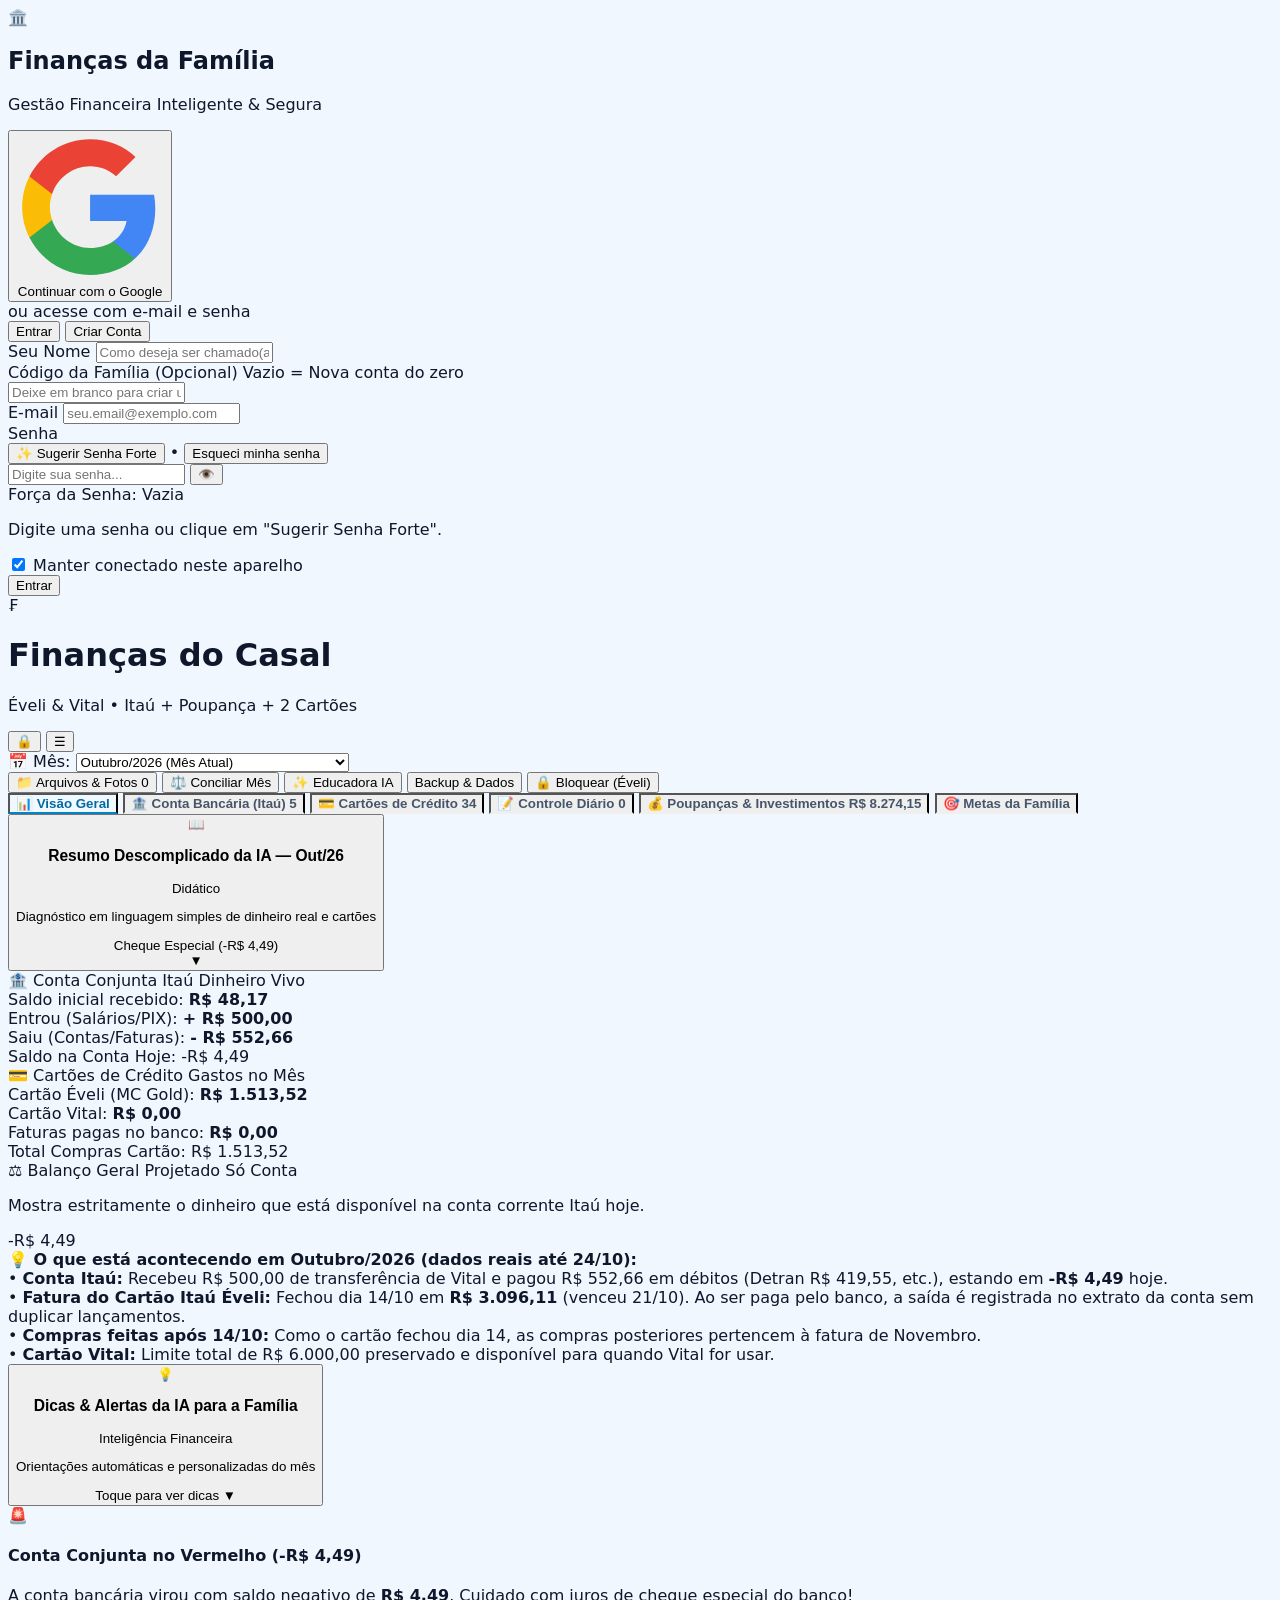
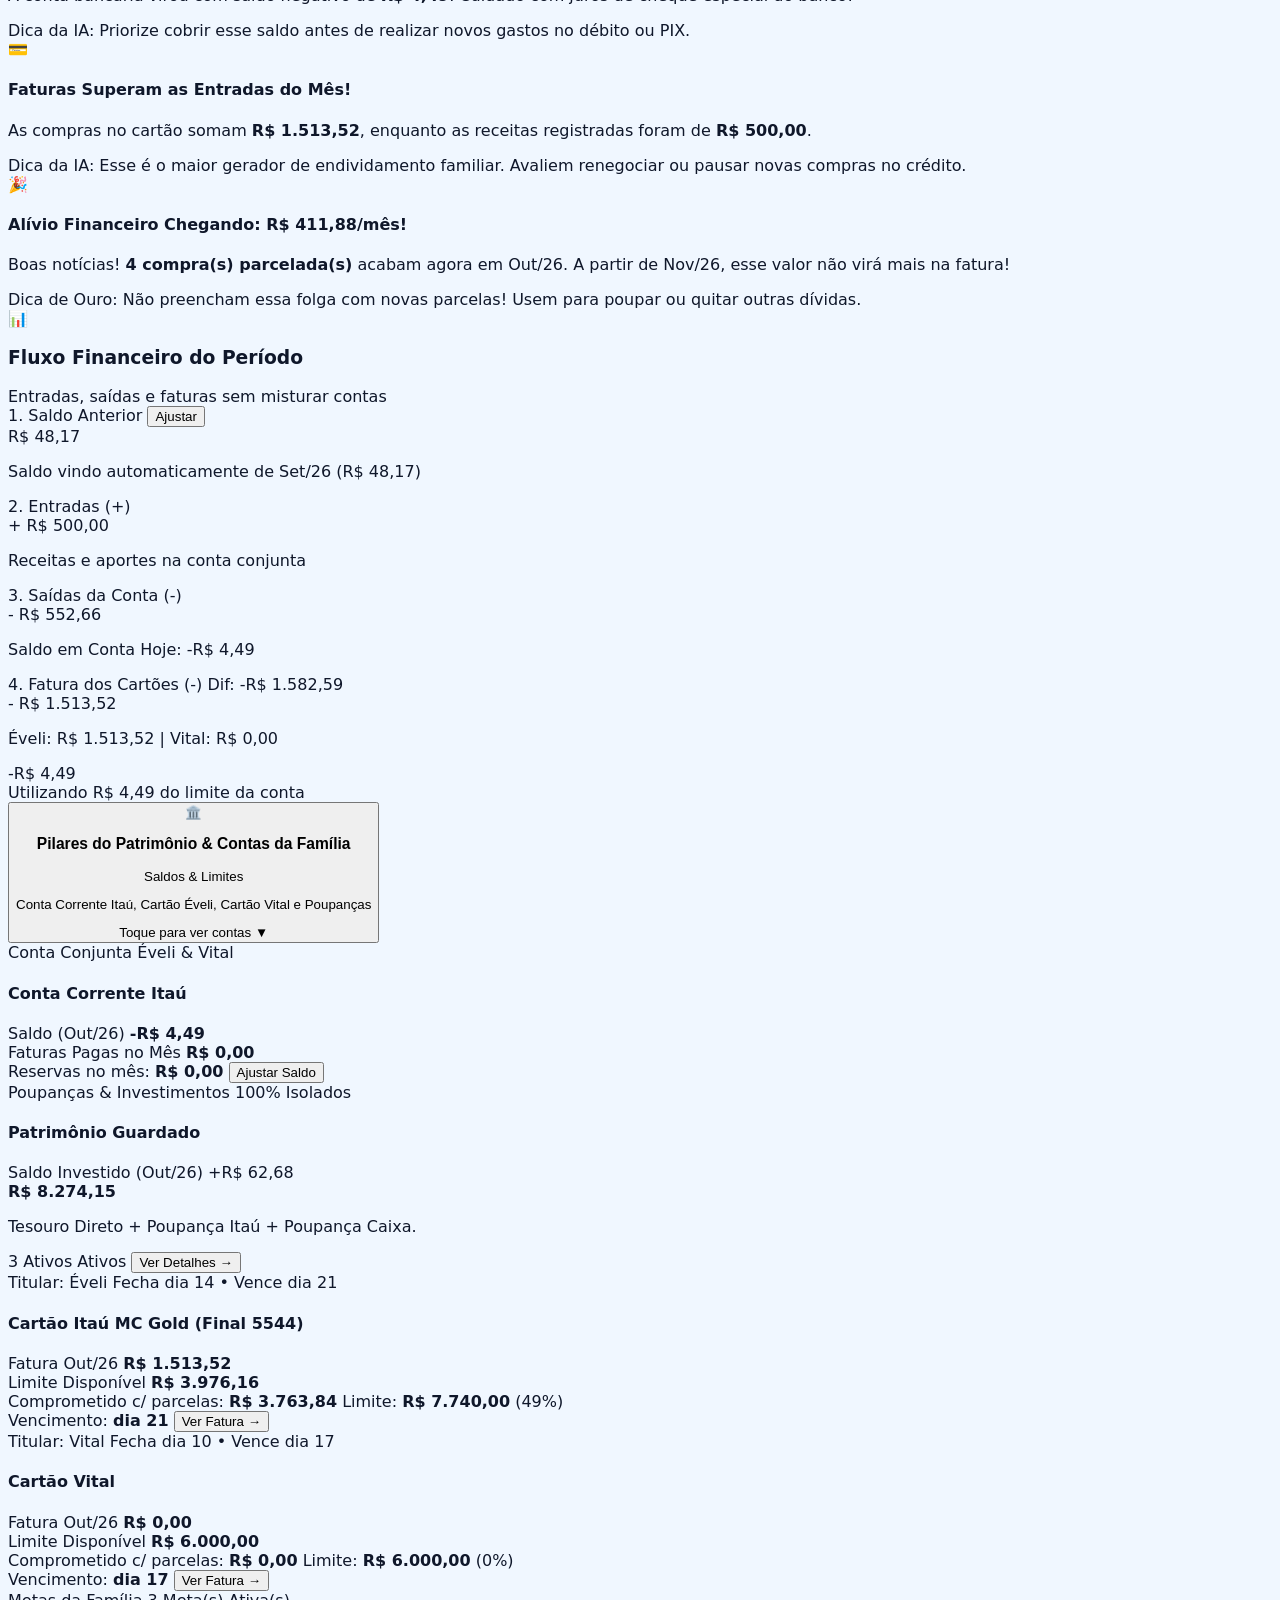
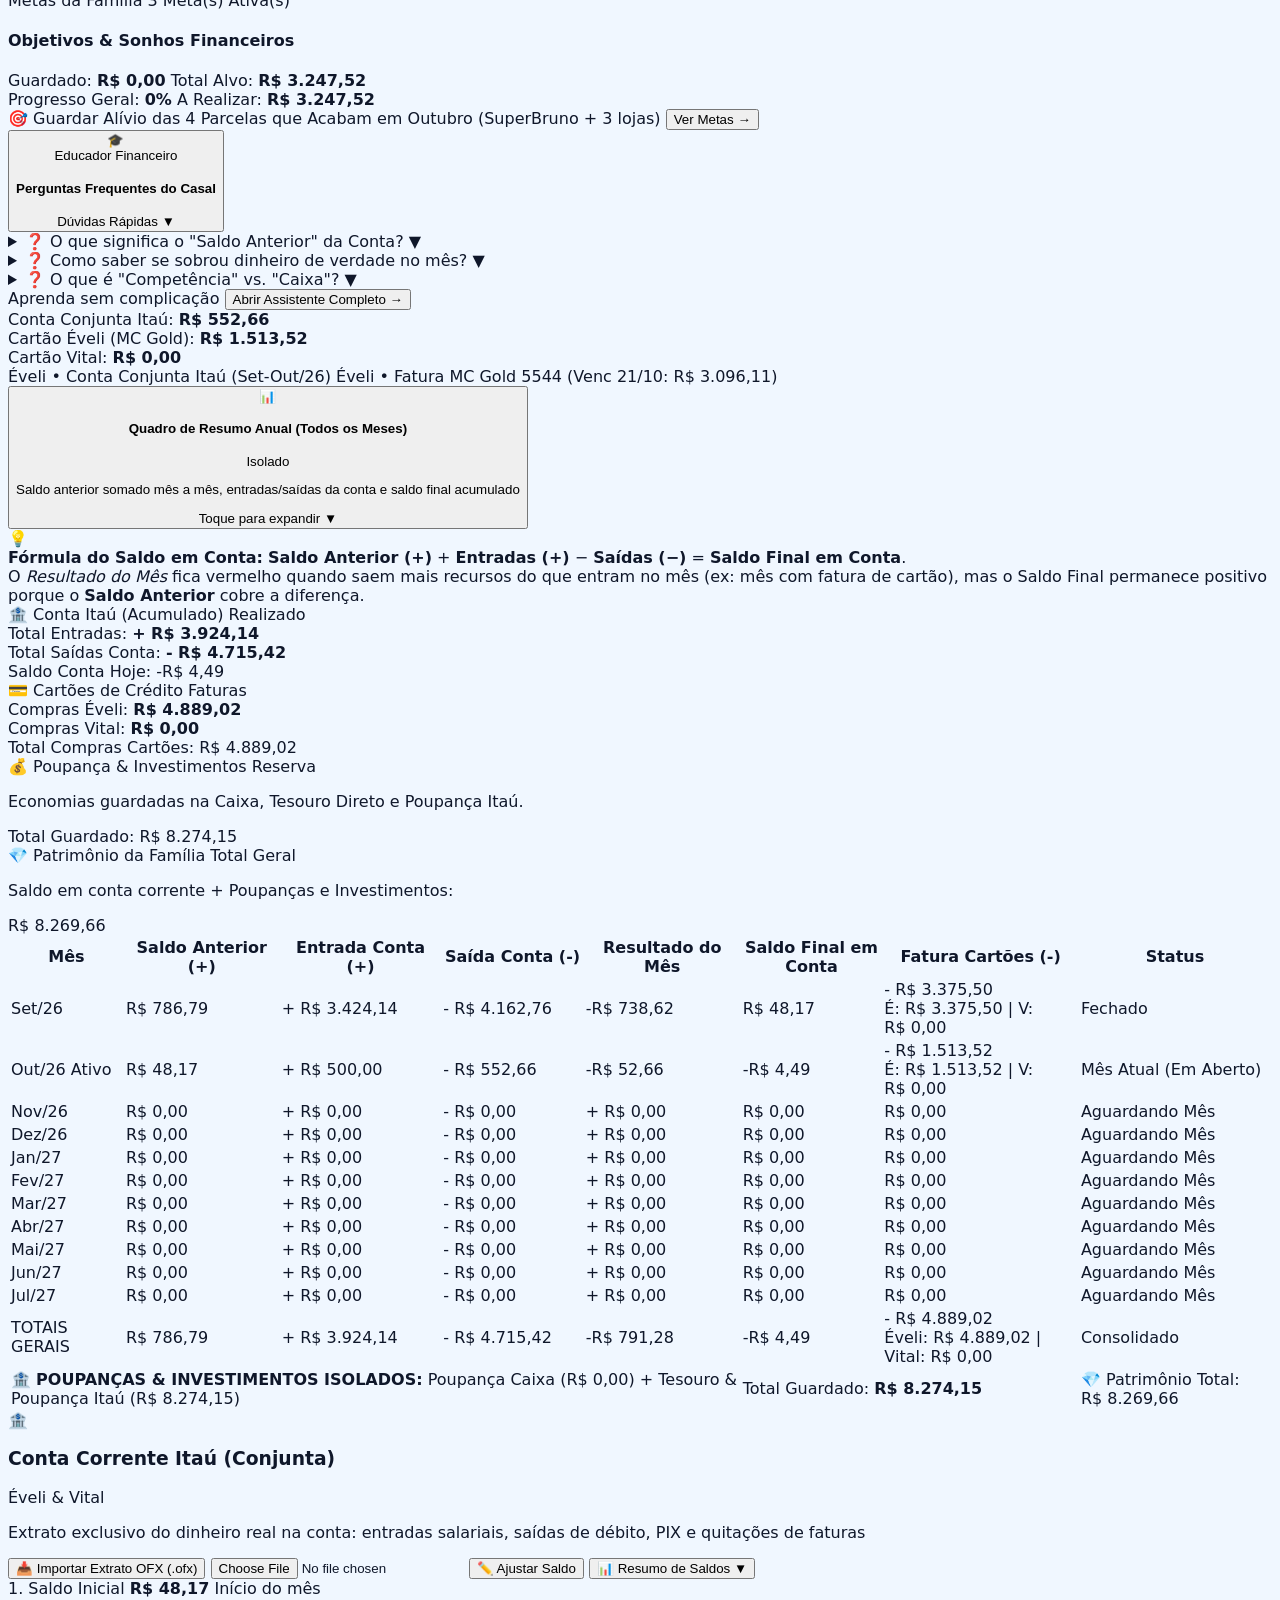
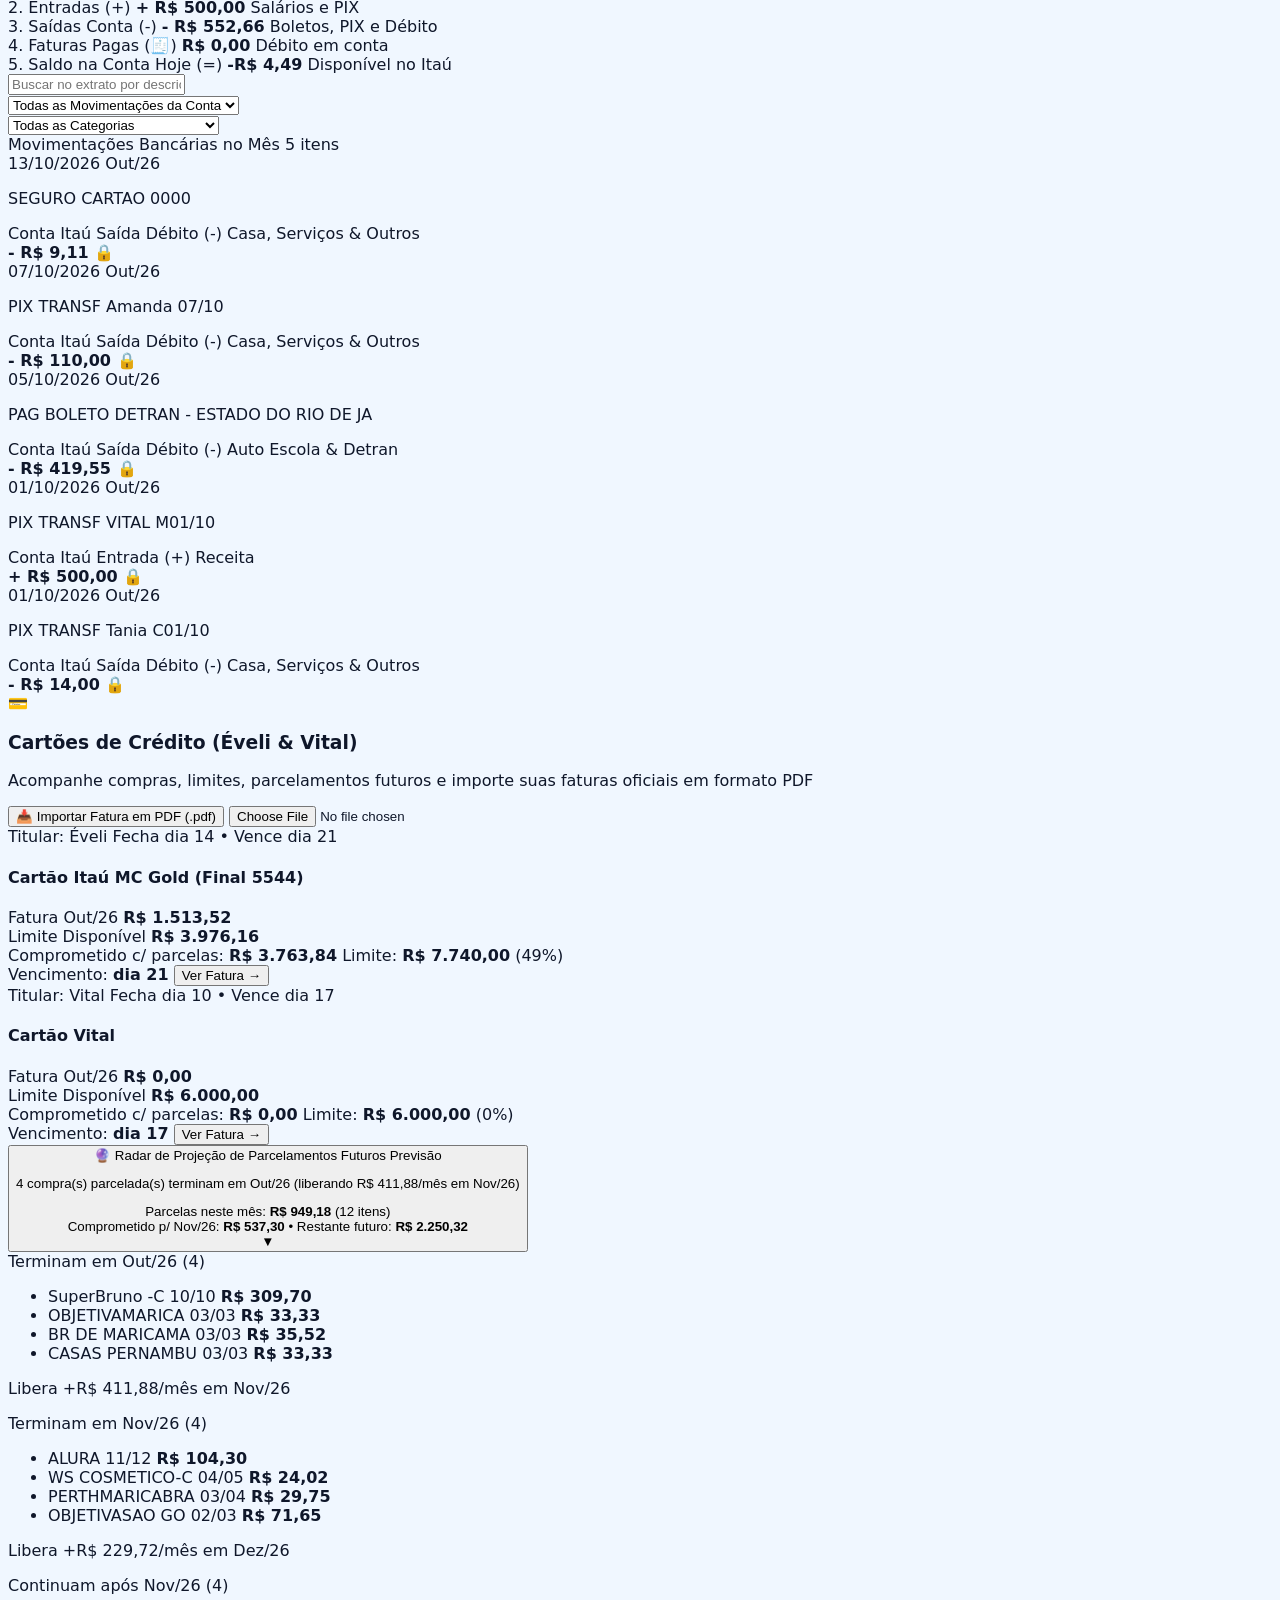
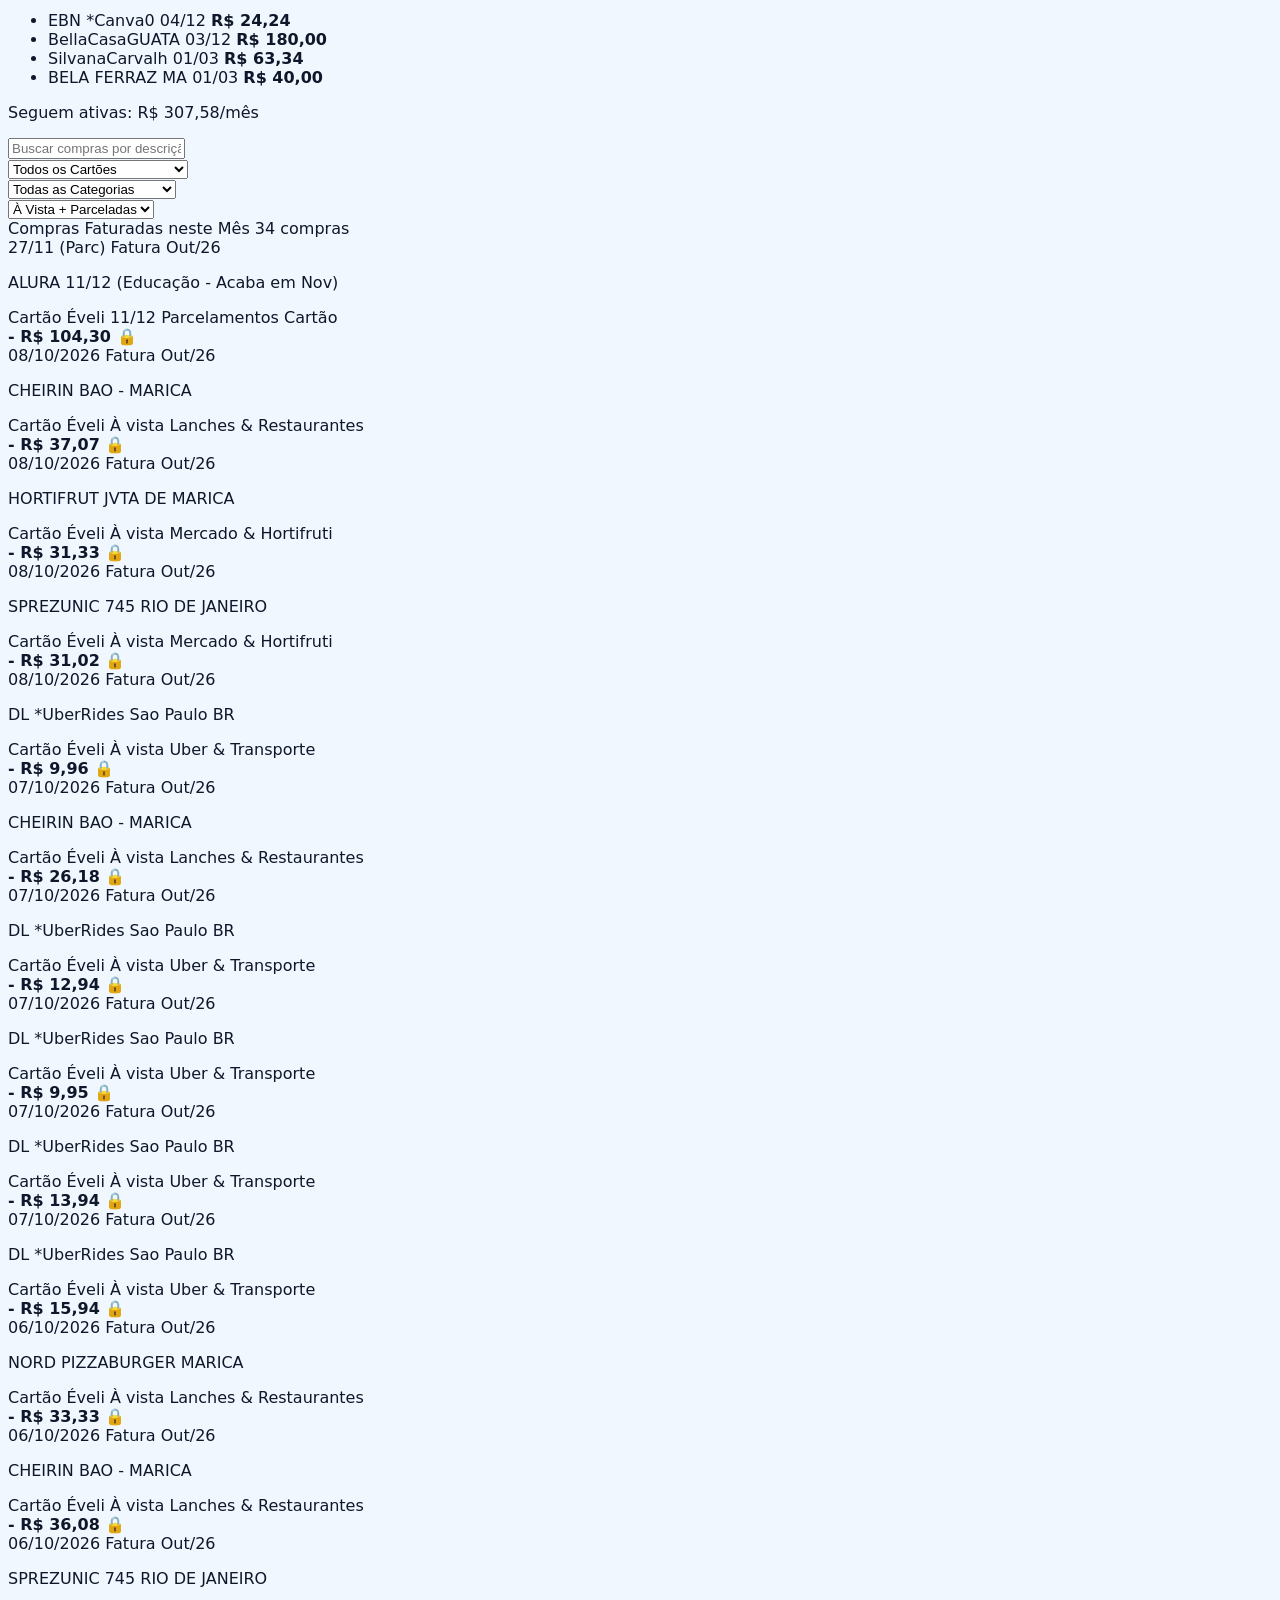
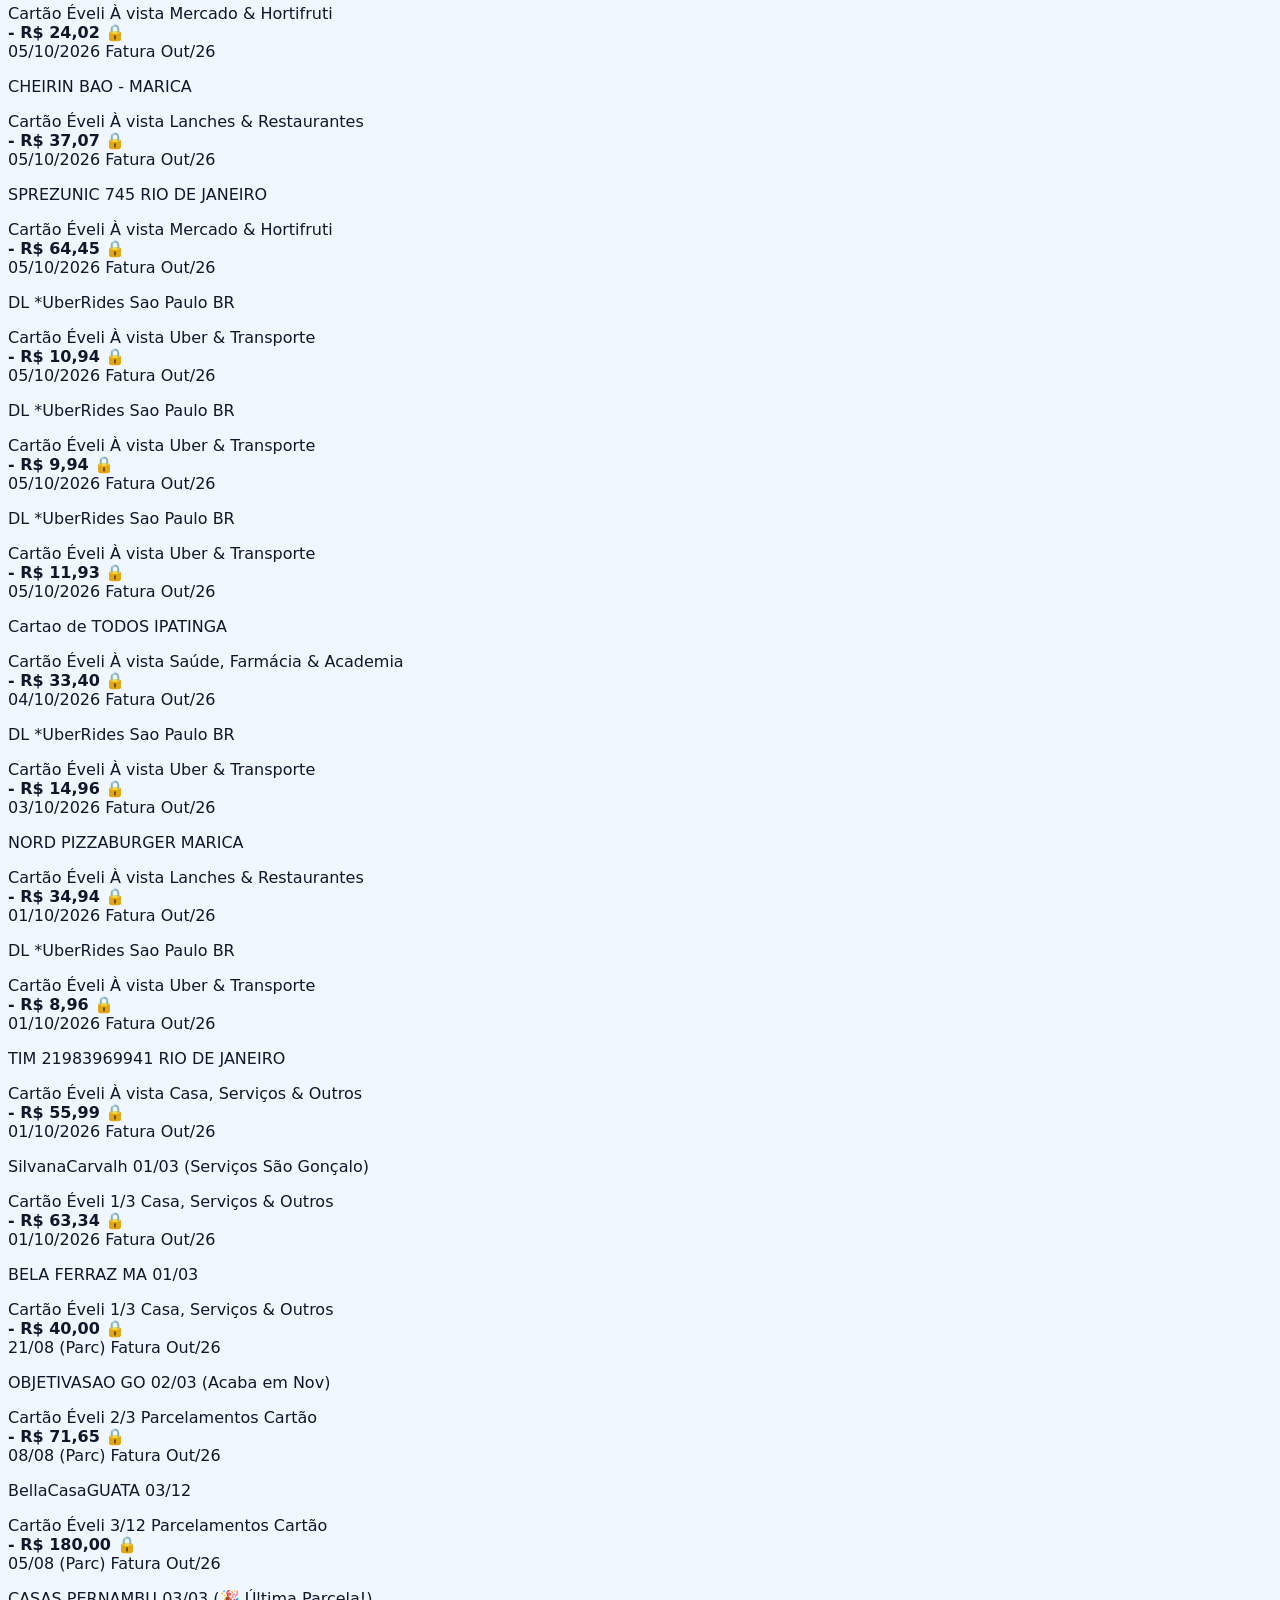
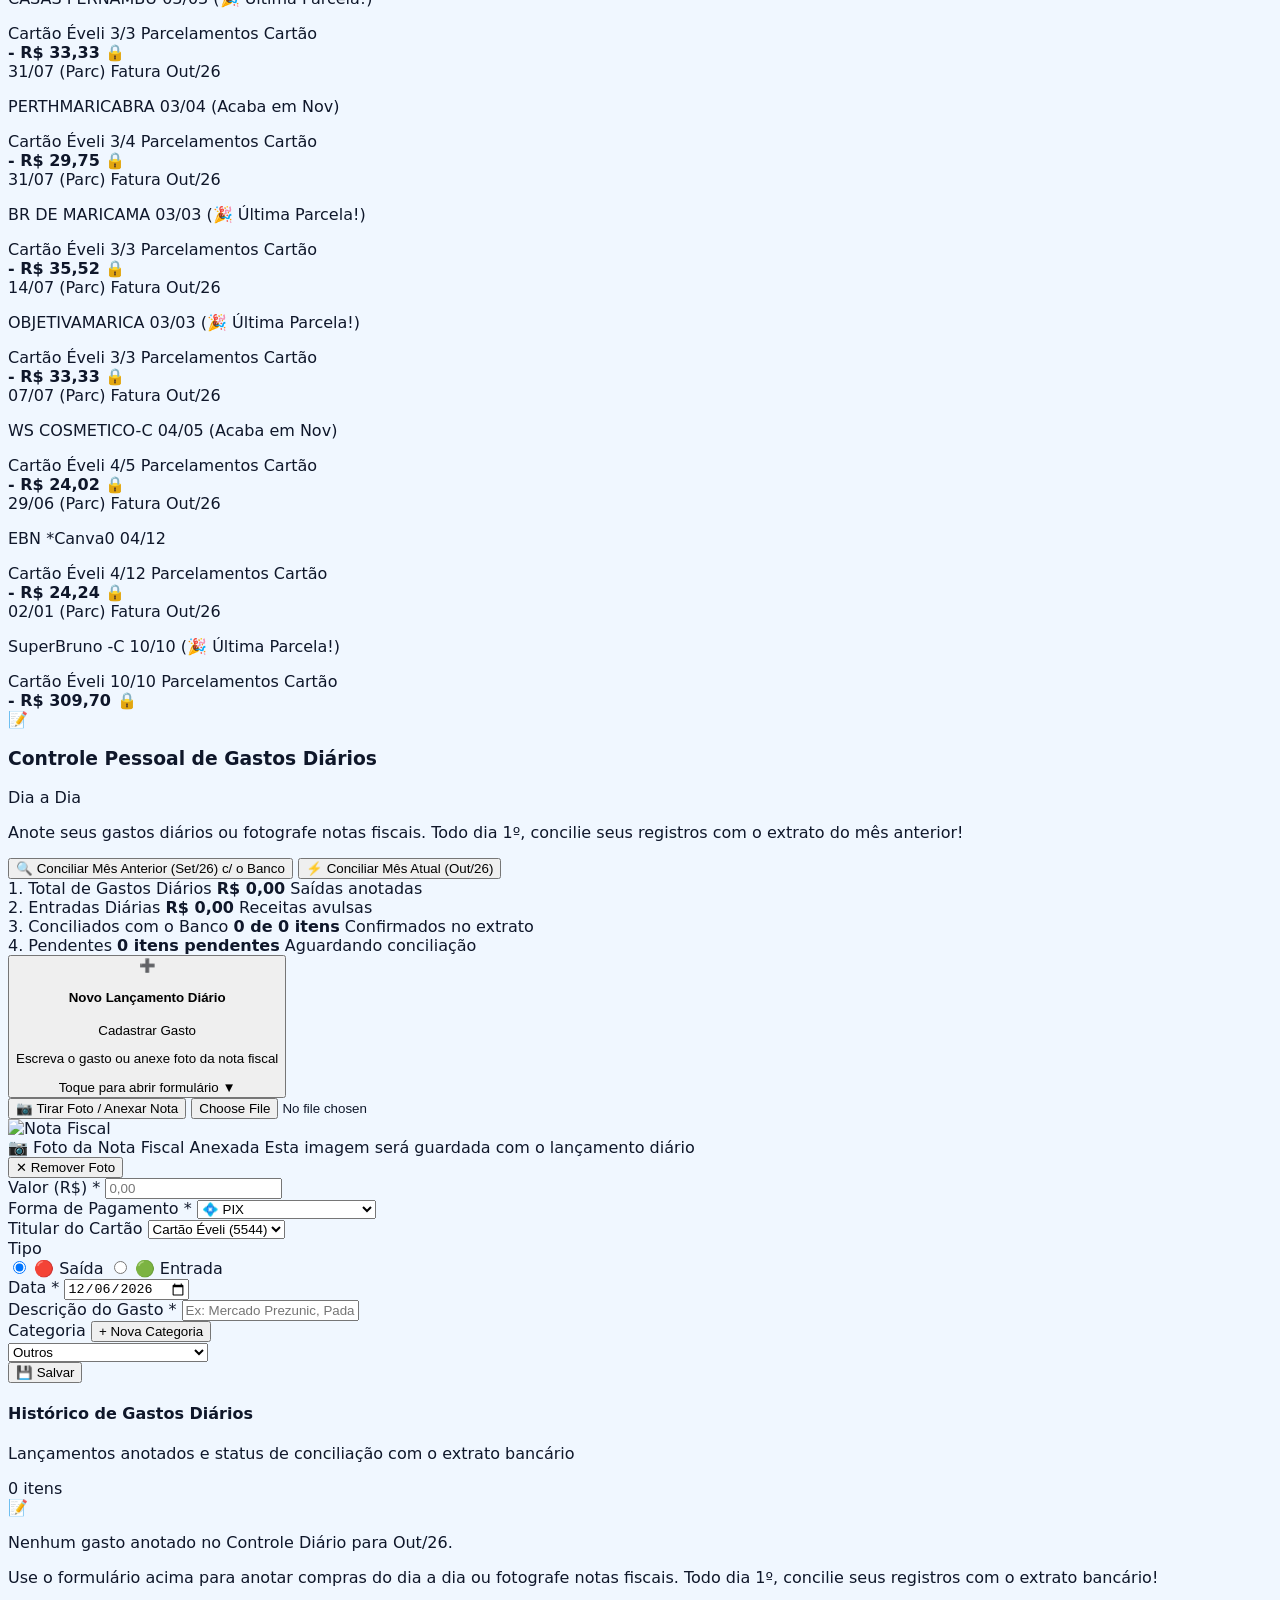
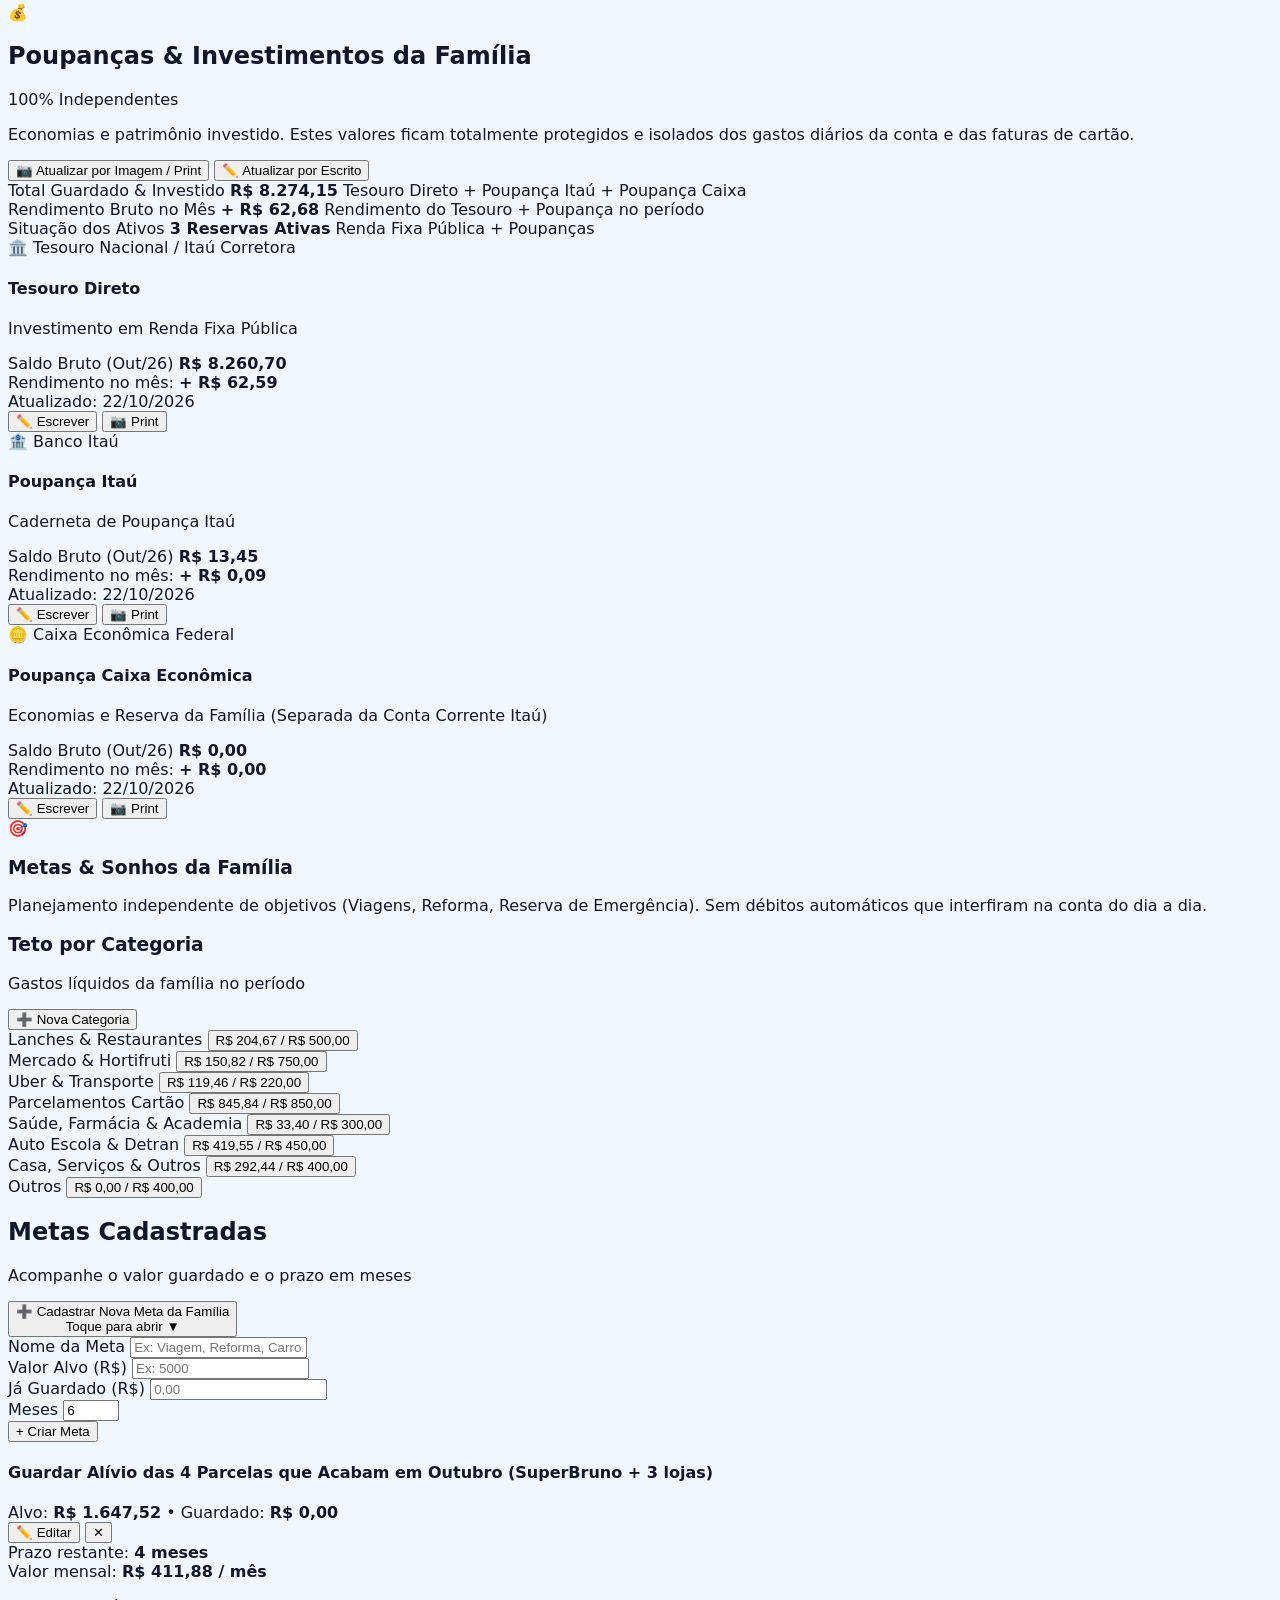
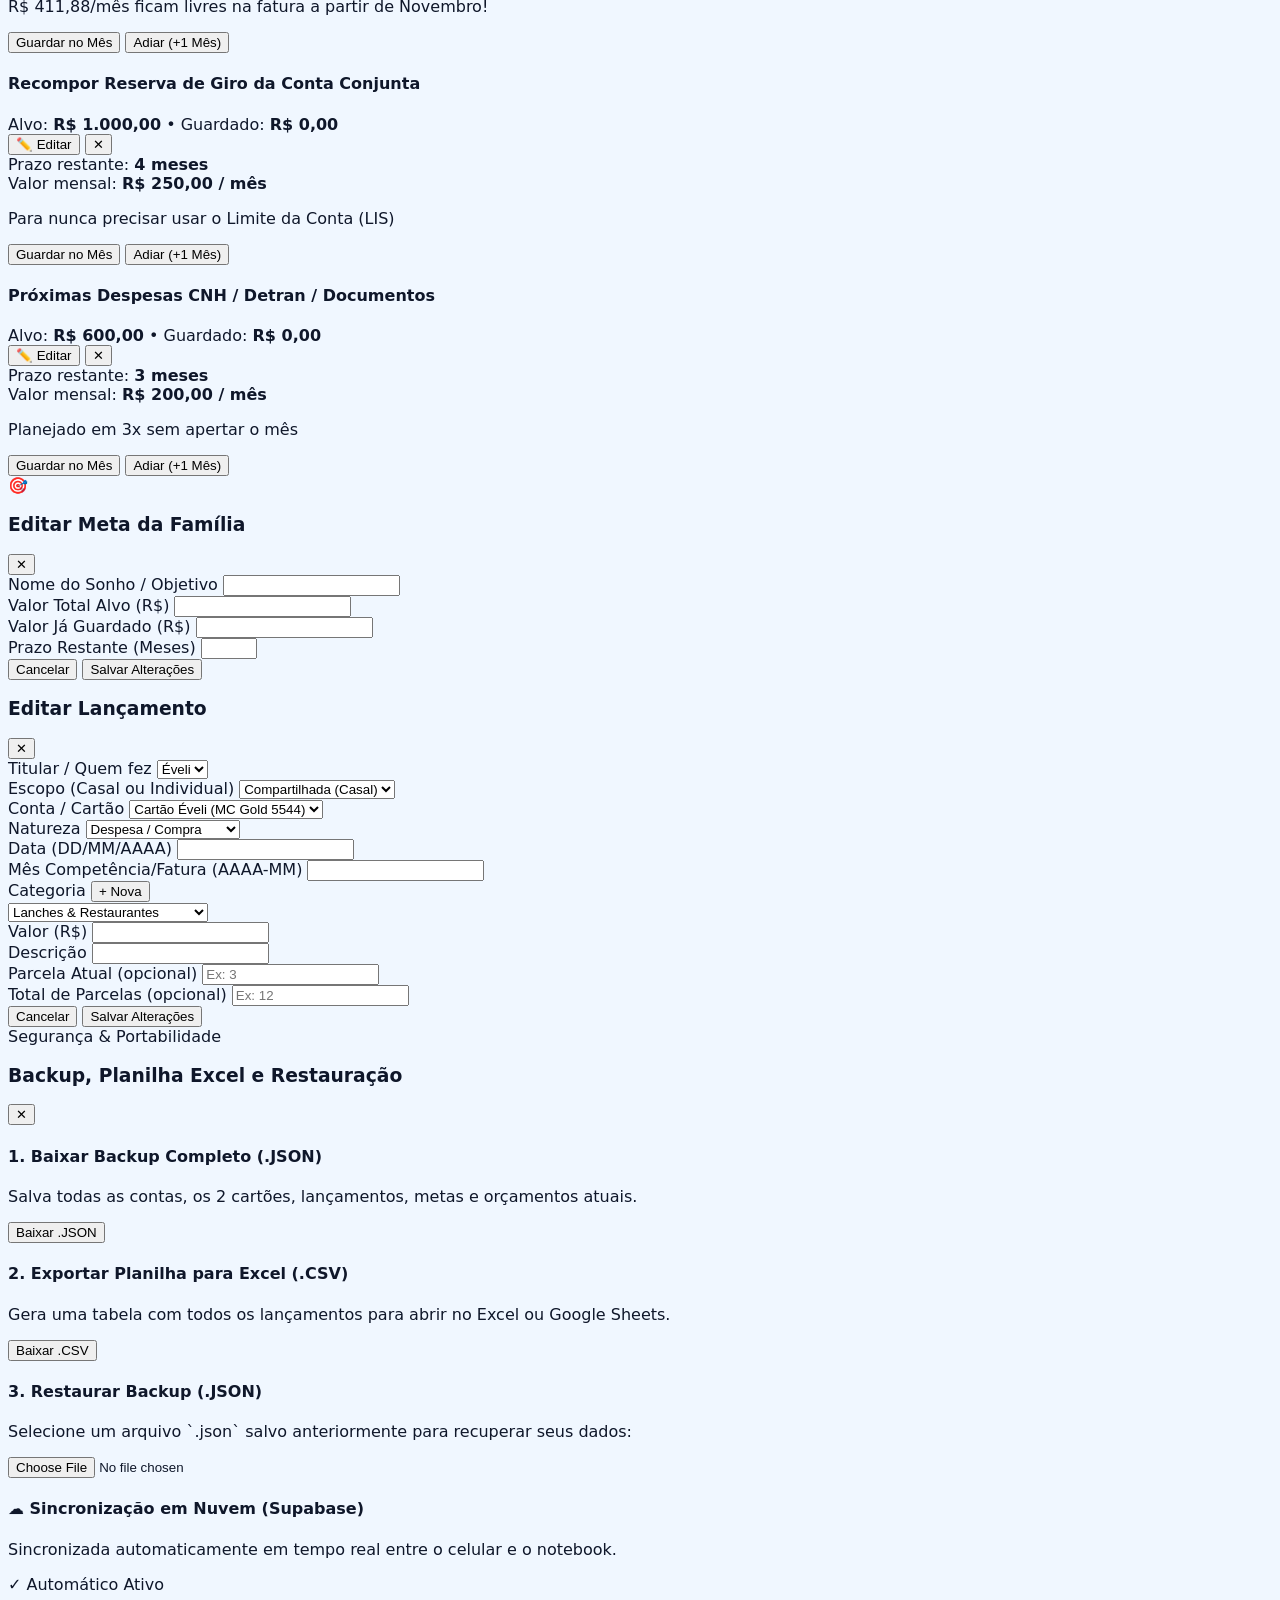
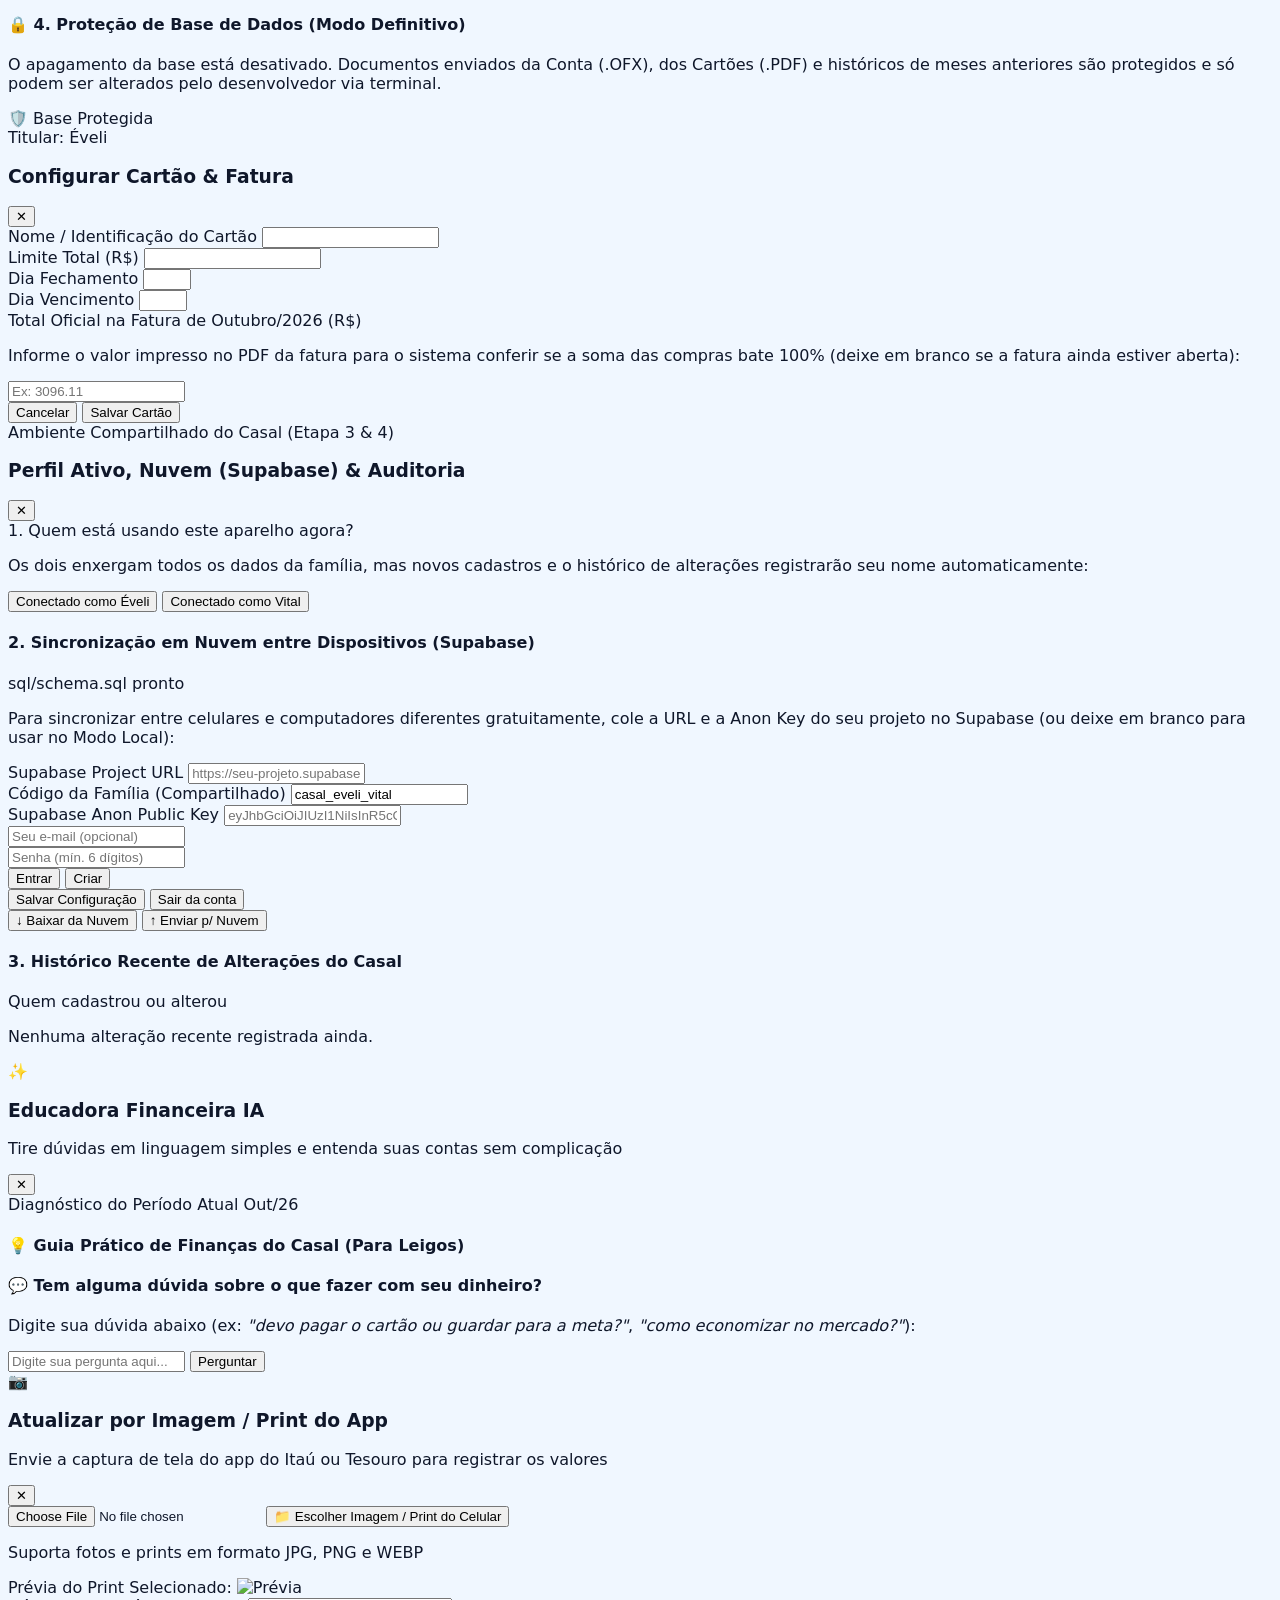
==== commit f9eef6b4: "ui: remove botoes manuais de nuvem redundantes pois a sincronizacao ja e automatica" ====
--- a/index.html
+++ b/index.html
@@ -1238,29 +1238,18 @@
           <input type="file" accept=".json" onchange="importBackupJsonFile(event)" class="block w-full text-xs text-slate-600 file:mr-3 file:py-1.5 file:px-3 file:rounded-xl file:border-0 file:text-xs file:font-semibold file:bg-sky-600 file:text-white hover:file:bg-sky-700 cursor-pointer" />
         </div>
 
-        <!-- Sincronização em Nuvem Supabase -->
-        <div class="p-4 rounded-2xl bg-gradient-to-r from-sky-50 to-indigo-50 border border-sky-200">
-          <div class="flex items-center justify-between mb-2">
-            <div>
-              <h4 class="font-bold text-sm text-sky-950 flex items-center gap-1.5">
-                <span>☁️</span>
-                <span>Sincronização em Nuvem (Supabase)</span>
-              </h4>
-              <p class="text-[11px] text-slate-500 mt-0.5">Sincronize as finanças entre o celular e o computador em tempo real.</p>
-            </div>
-            <span class="text-[10px] bg-emerald-100 text-emerald-800 font-bold px-2 py-0.5 rounded-full">Automático</span>
-          </div>
-          <div class="flex flex-wrap gap-2 pt-1">
-            <button type="button" onclick="pullStateFromSupabaseCloud(false)" class="flex-1 py-2 px-3 rounded-xl bg-white hover:bg-sky-50 text-sky-800 border border-sky-300 font-bold text-xs shadow-xs transition flex items-center justify-center gap-1.5 cursor-pointer">
-              <span>⬇️</span>
-              <span>Baixar da Nuvem</span>
-            </button>
-            <button type="button" onclick="pushStateToSupabaseCloud(false)" class="flex-1 py-2 px-3 rounded-xl bg-sky-600 hover:bg-sky-700 text-white font-bold text-xs shadow-sm transition flex items-center justify-center gap-1.5 cursor-pointer">
-              <span>⬆️</span>
-              <span>Enviar p/ Nuvem</span>
-            </button>
-          </div>
-          <div id="cloudSyncFeedbackMsg" class="hidden text-xs mt-2.5 p-2 rounded-xl"></div>
+        <!-- Sincronização em Nuvem Supabase (100% Automática) -->
+        <div class="p-3.5 rounded-2xl bg-gradient-to-r from-sky-50 to-indigo-50 border border-sky-200 flex items-center justify-between gap-3">
+          <div>
+            <h4 class="font-bold text-sm text-sky-950 flex items-center gap-1.5">
+              <span>☁️</span>
+              <span>Sincronização em Nuvem (Supabase)</span>
+            </h4>
+            <p class="text-[11px] text-slate-500 mt-0.5">Sincronizada automaticamente em tempo real entre o celular e o notebook.</p>
+          </div>
+          <span class="text-[11px] bg-emerald-100 text-emerald-800 border border-emerald-200 font-bold px-3 py-1 rounded-xl shrink-0 select-none">
+            ✓ Automático Ativo
+          </span>
         </div>
 
         <div class="p-3.5 rounded-2xl bg-slate-50 border border-slate-200 flex flex-wrap items-center justify-between gap-3">
@@ -1930,16 +1919,16 @@
   <!-- =================================================================== -->
   <!-- MÓDULOS JAVASCRIPT SEPARADOS POR RESPONSABILIDADE (ETAPAS 2, 3 E 4) -->
   <!-- =================================================================== -->
-  <script src="js/utils.js?v=3"></script>
-  <script src="js/data-seed.js?v=3"></script>
-  <script src="js/state.js?v=3"></script>
-  <script src="js/finance-engine.js?v=3"></script>
-  <script src="js/financial-ai.js?v=3"></script>
-  <script src="js/importer-backup.js?v=3"></script>
-  <script src="js/supabase-config.js?v=3"></script>
-  <script src="js/supabase-sync.js?v=3"></script>
-  <script src="js/actions.js?v=3"></script>
-  <script src="js/auth-guard.js?v=3"></script>
-  <script src="js/ui-render.js?v=3"></script>
+  <script src="js/utils.js?v=4"></script>
+  <script src="js/data-seed.js?v=4"></script>
+  <script src="js/state.js?v=4"></script>
+  <script src="js/finance-engine.js?v=4"></script>
+  <script src="js/financial-ai.js?v=4"></script>
+  <script src="js/importer-backup.js?v=4"></script>
+  <script src="js/supabase-config.js?v=4"></script>
+  <script src="js/supabase-sync.js?v=4"></script>
+  <script src="js/actions.js?v=4"></script>
+  <script src="js/auth-guard.js?v=4"></script>
+  <script src="js/ui-render.js?v=4"></script>
 </body>
 </html>
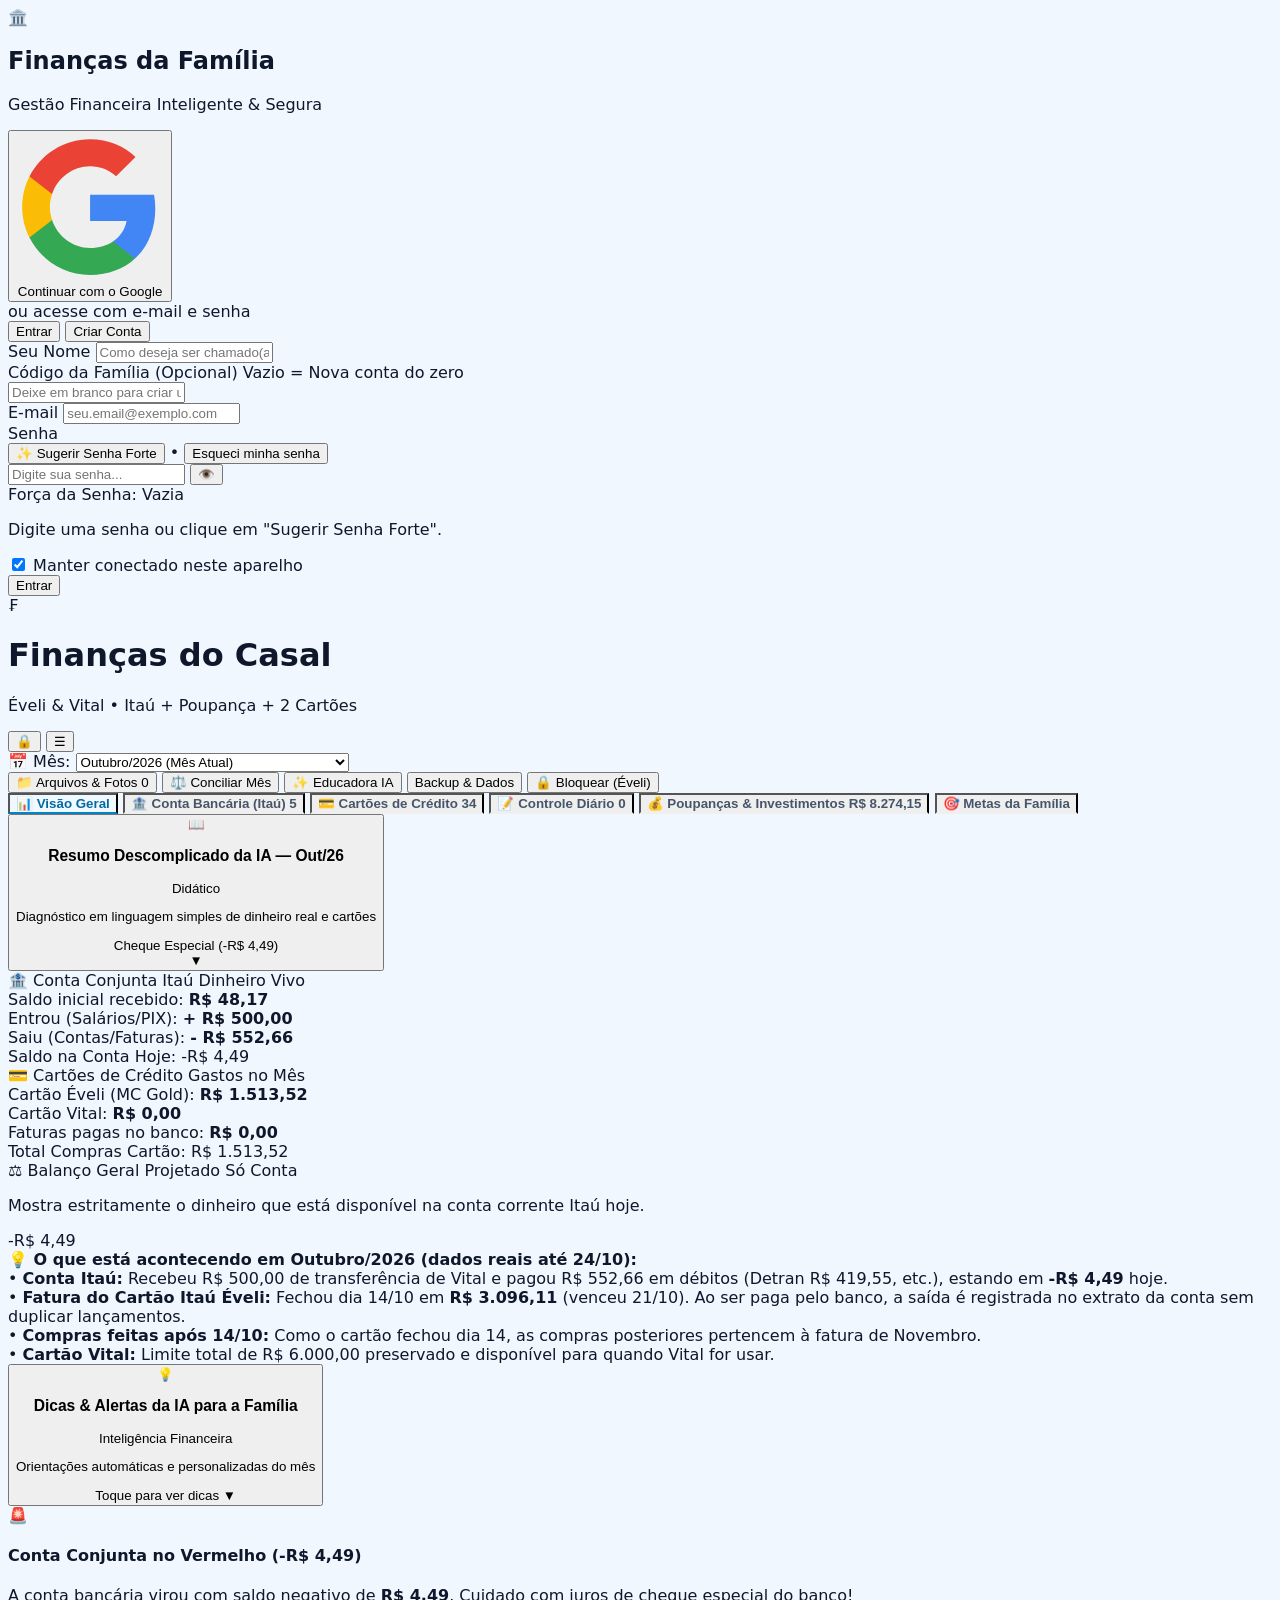
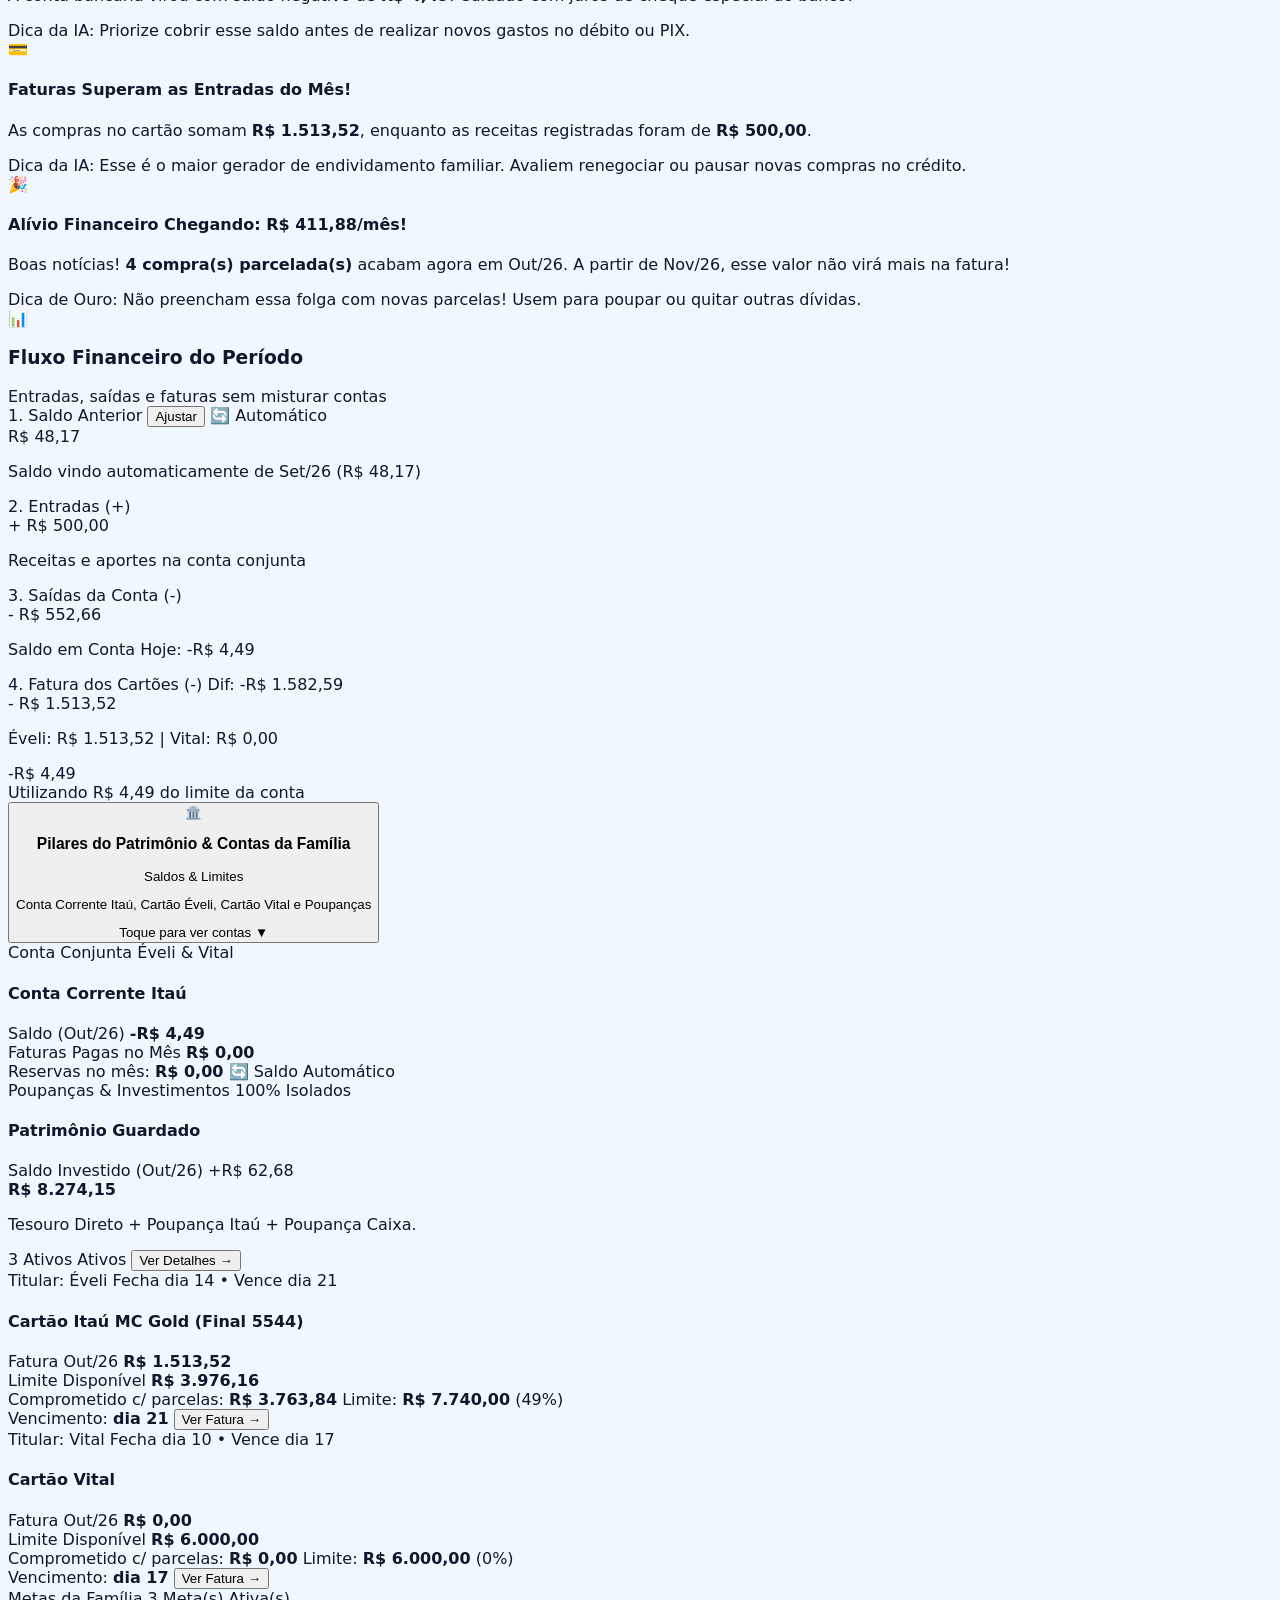
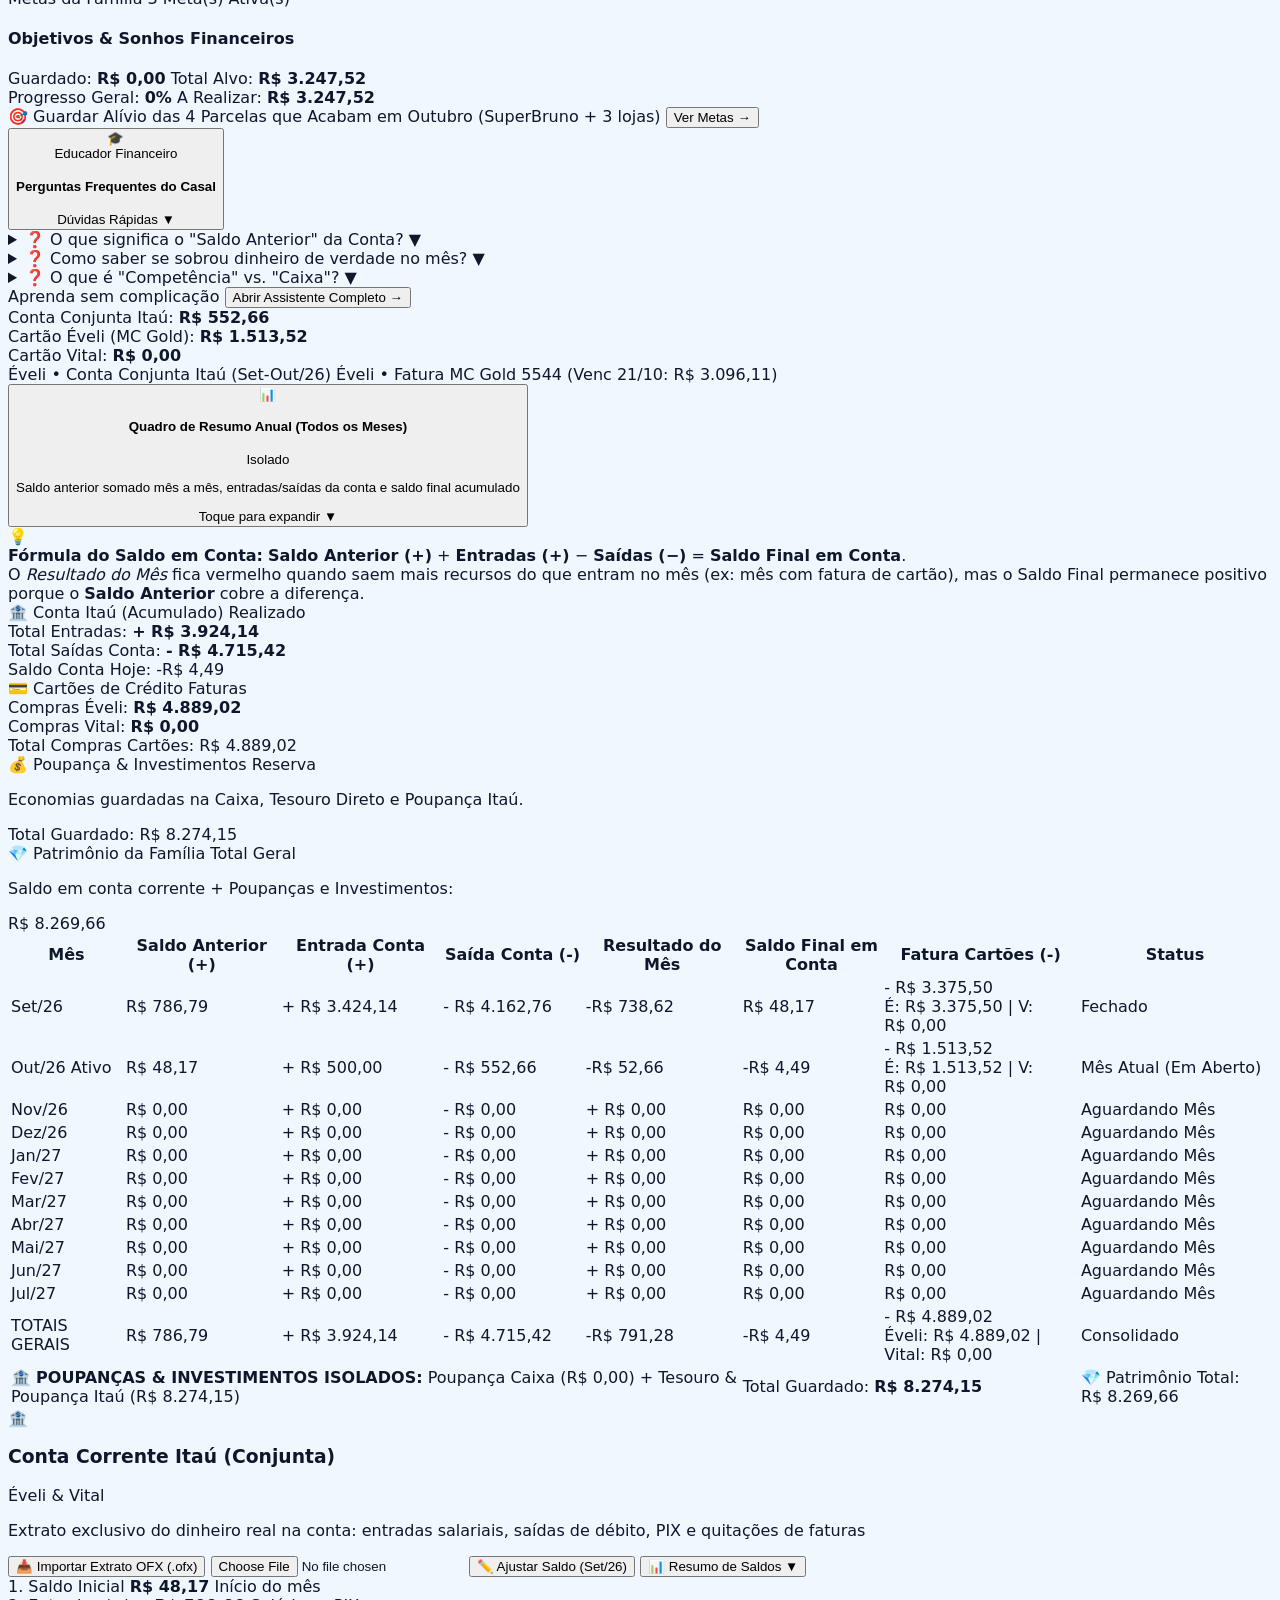
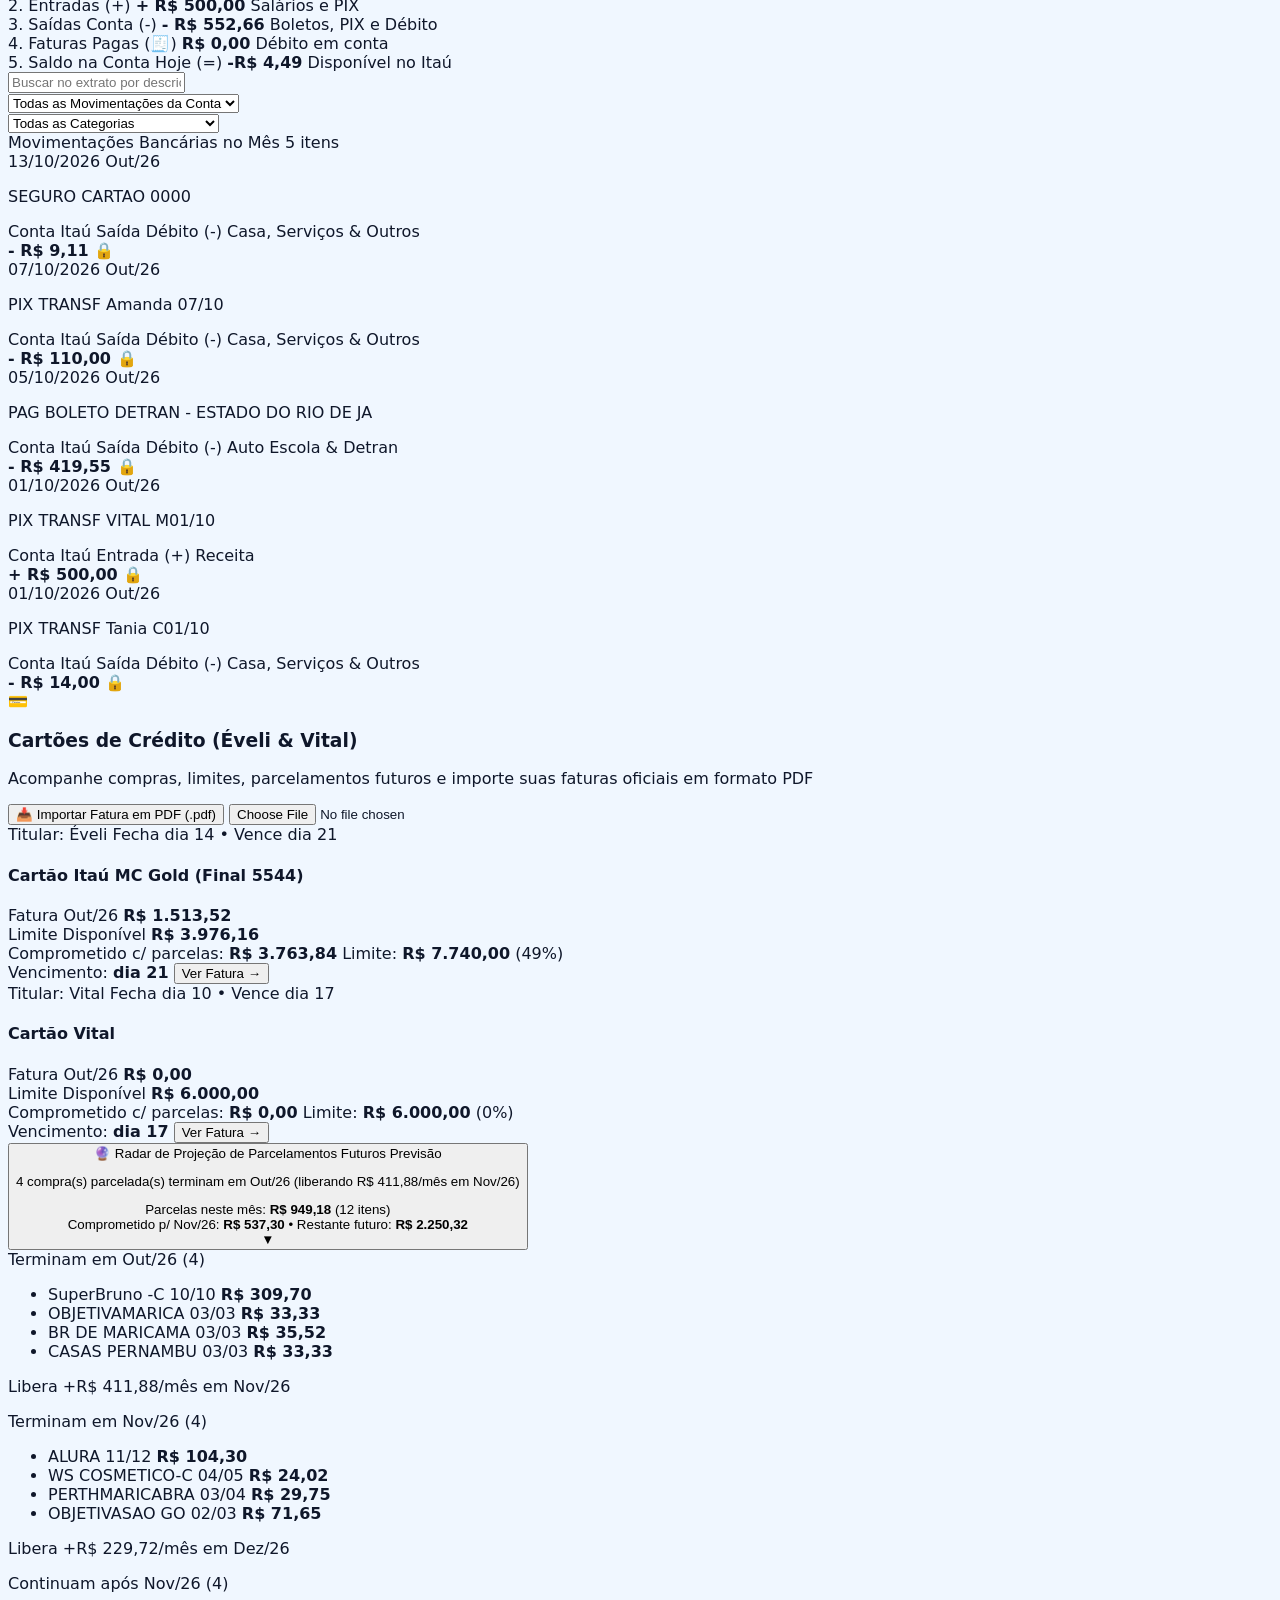
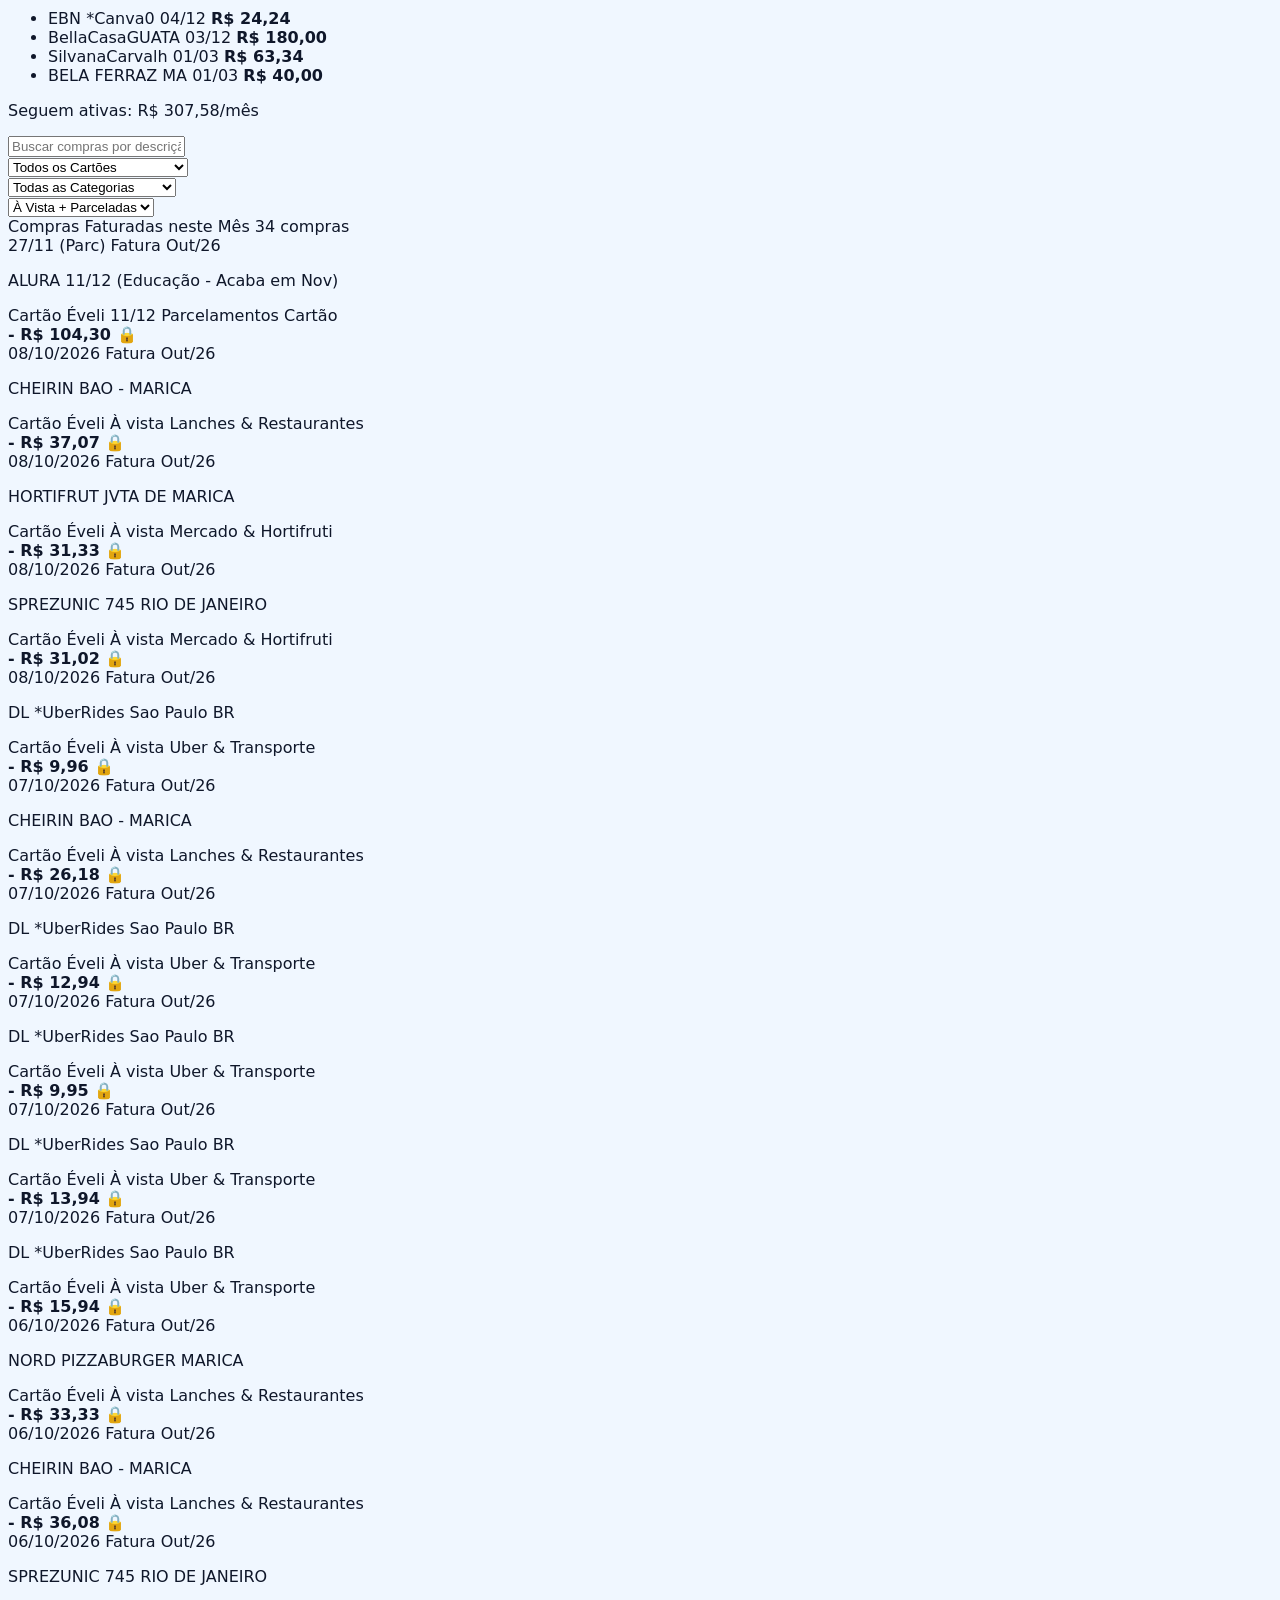
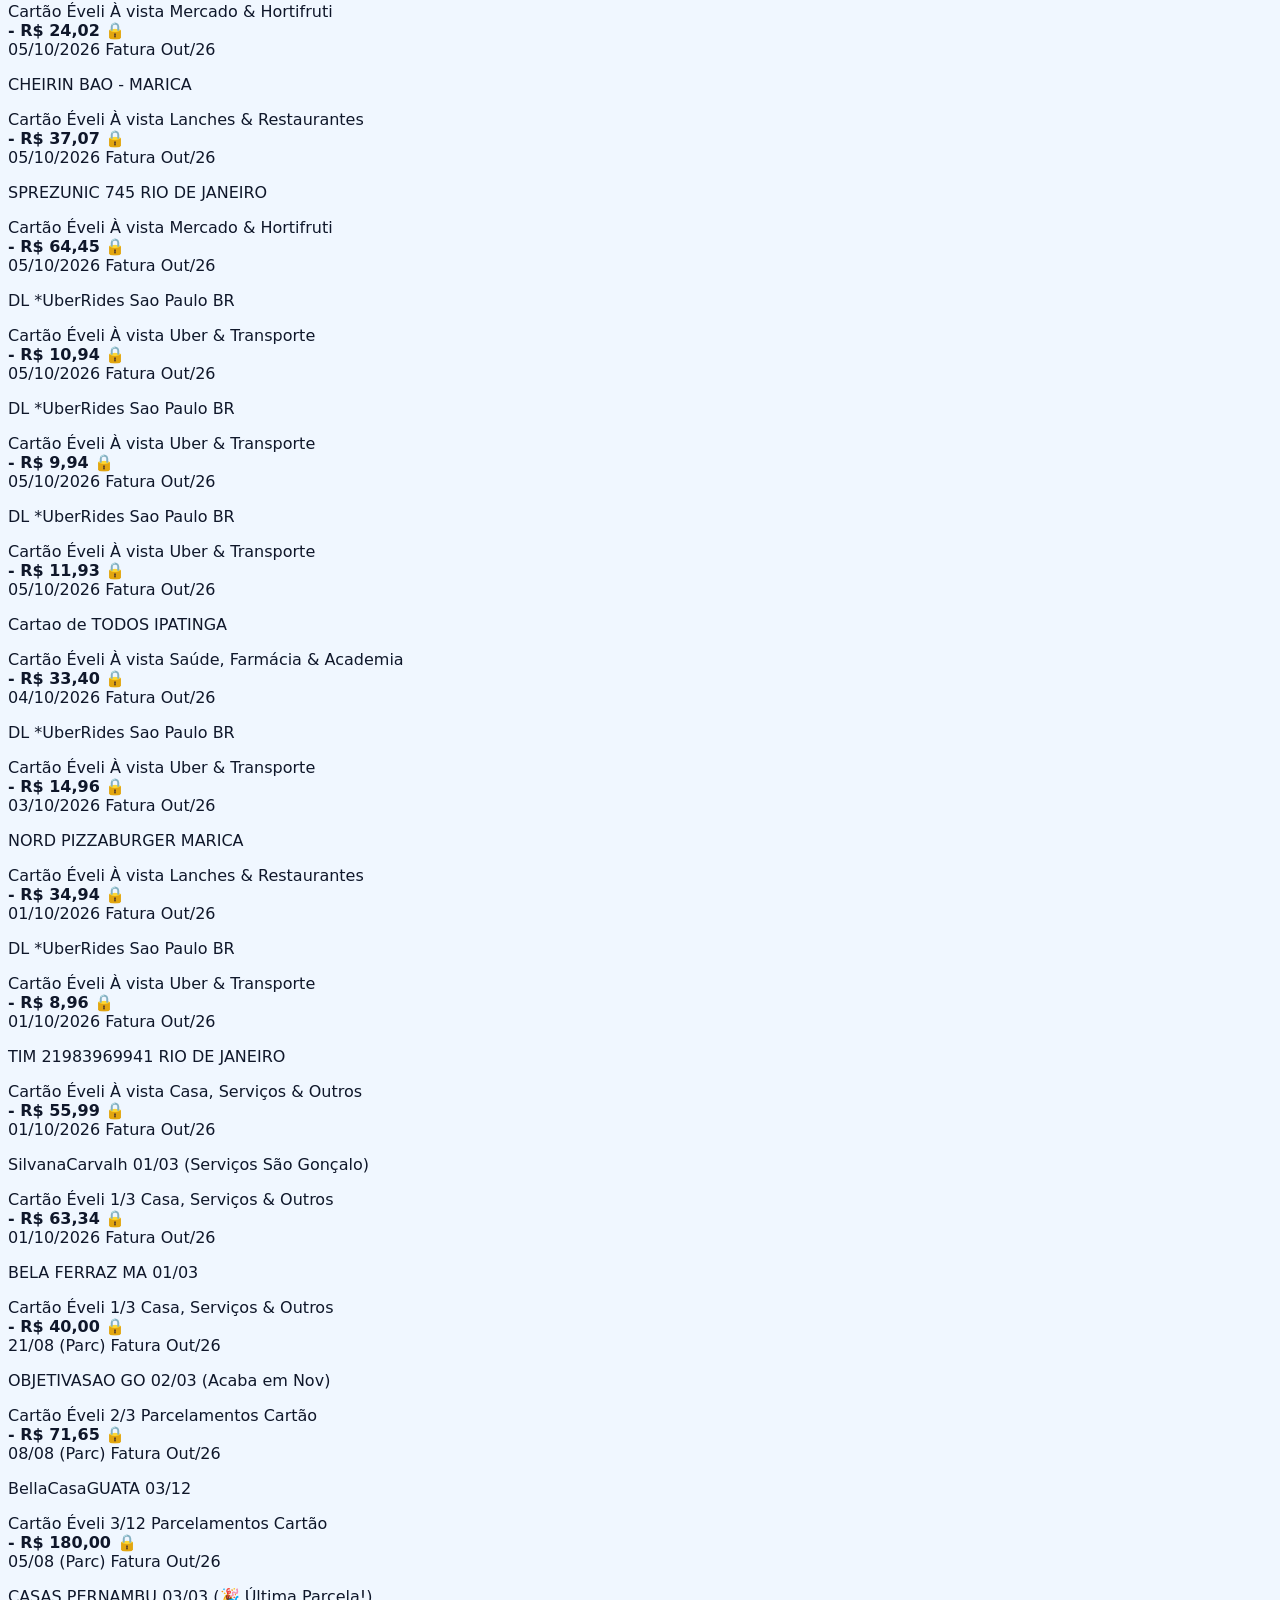
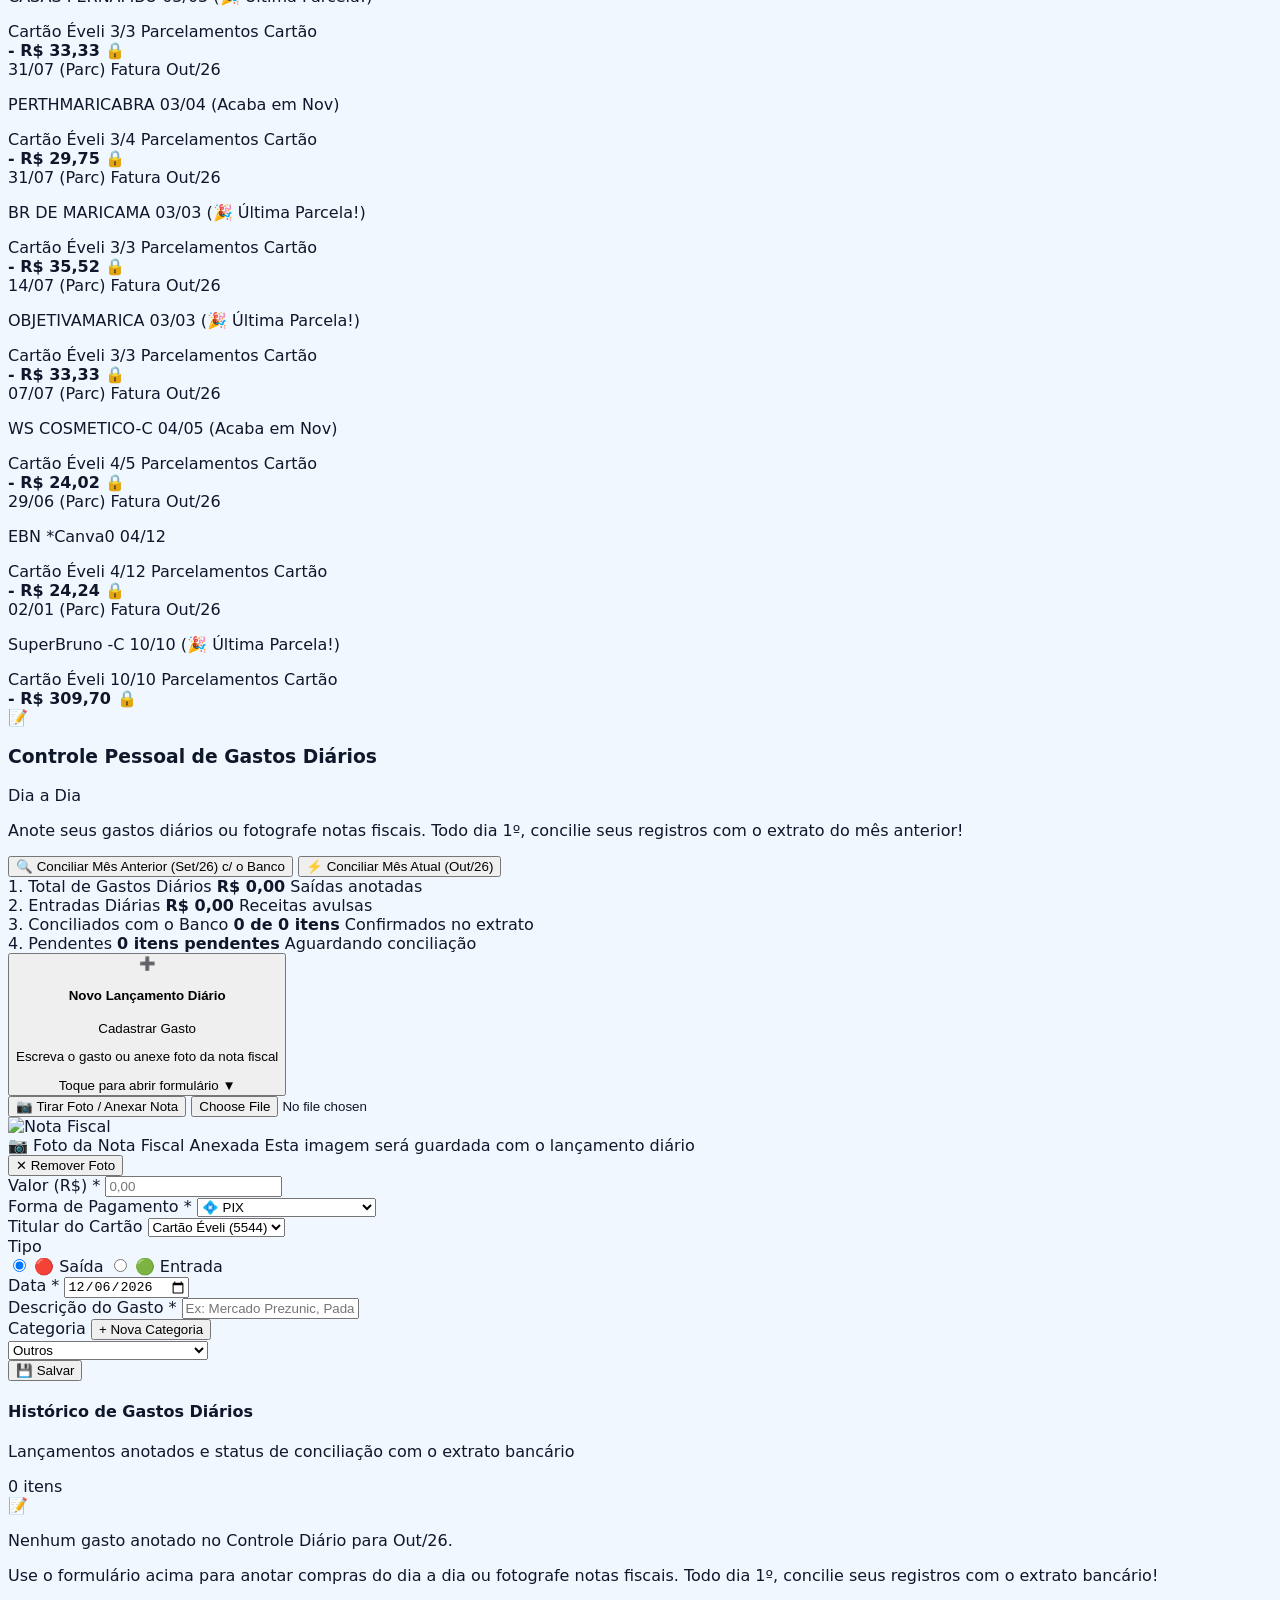
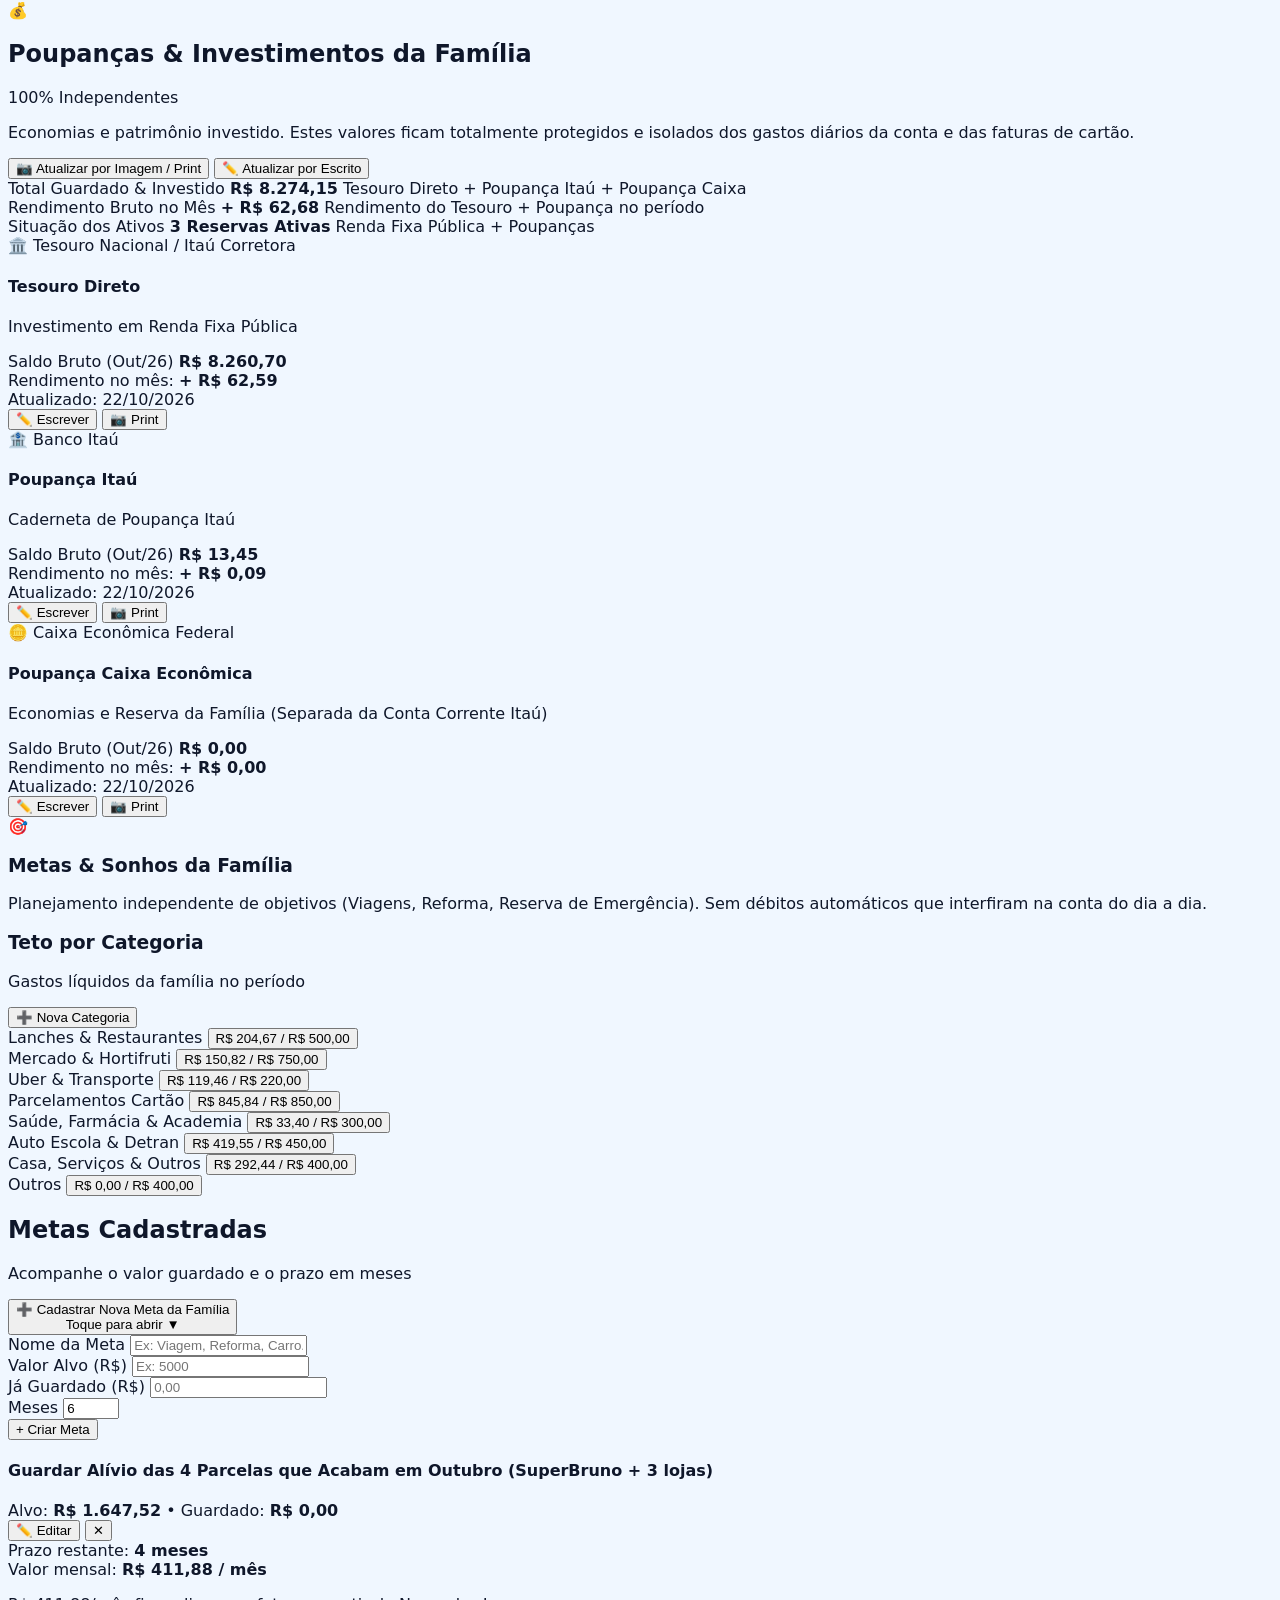
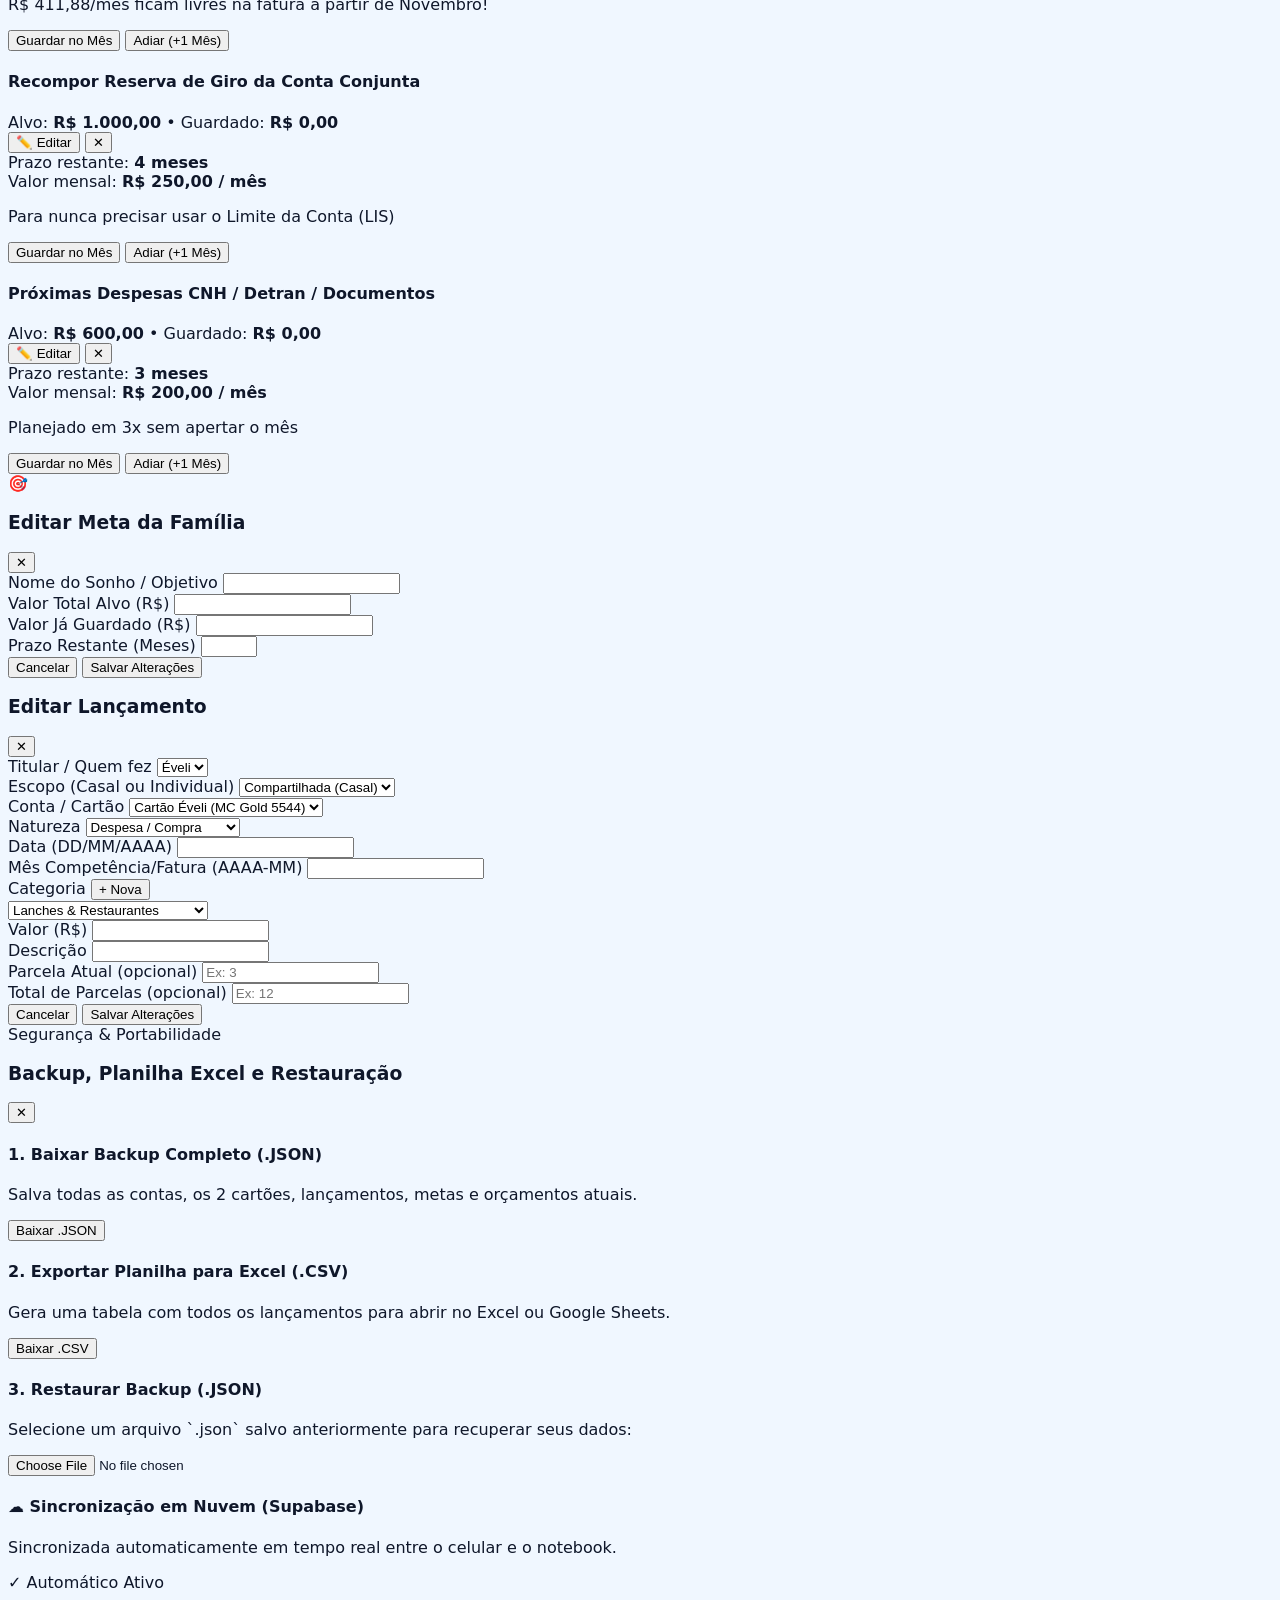
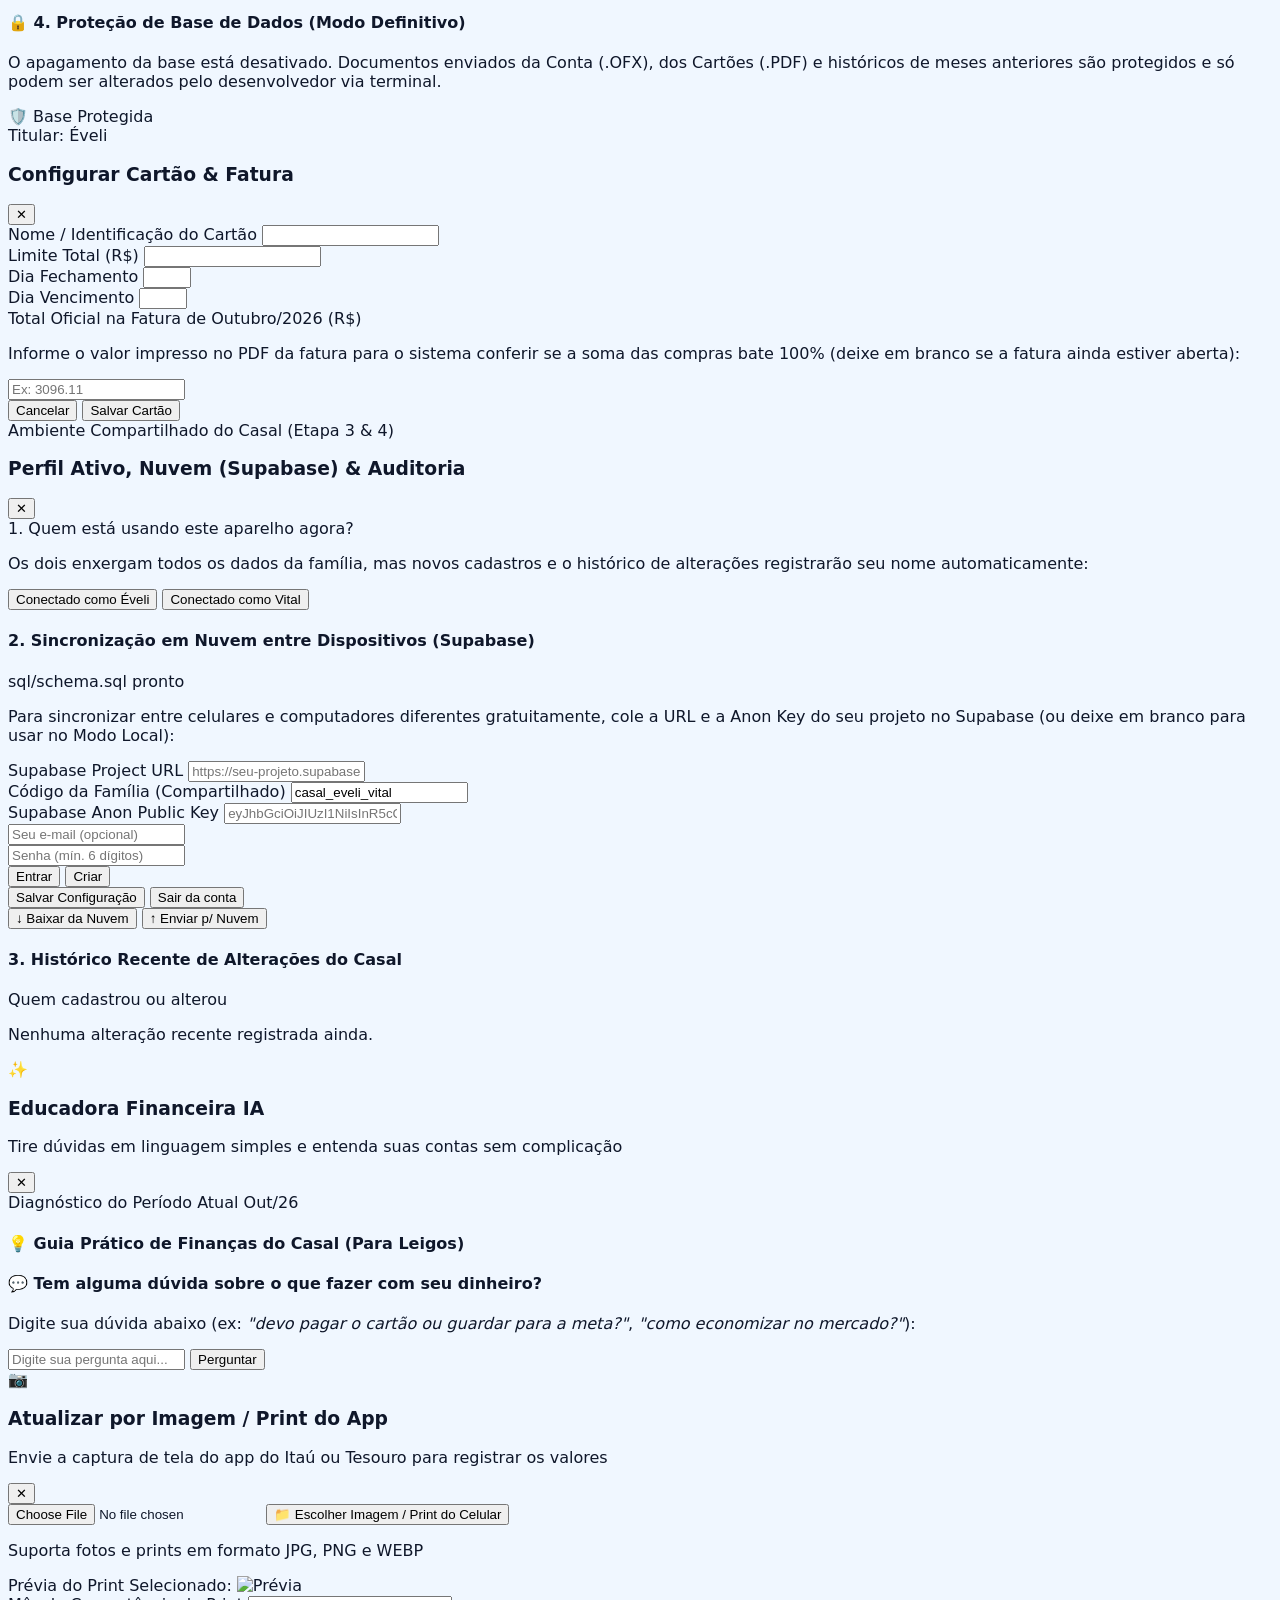
==== commit d377260b: "feat(balance): allow manual previous balance edit only in September and enforce automatic rollover f" ====
--- a/index.html
+++ b/index.html
@@ -376,7 +376,8 @@
           <div class="bg-white rounded-2xl p-4 border border-sky-200/70 shadow-sm shadow-sky-900/[0.03] flex flex-col justify-between">
             <div class="flex items-center justify-between">
               <span class="text-[11px] font-semibold uppercase tracking-wider text-sky-700/80">1. Saldo Anterior</span>
-              <button onclick="editPrevBalanceManual()" class="text-[11px] text-sky-600 hover:text-sky-800 underline font-medium">Ajustar</button>
+              <button id="btnEditPrevBalanceOverview" onclick="editPrevBalanceManual()" class="hidden text-[11px] text-sky-600 hover:text-sky-800 underline font-medium">Ajustar</button>
+              <span id="badgeAutoPrevBalanceOverview" class="text-[10px] font-semibold px-2 py-0.5 rounded-full bg-sky-50 text-sky-700 border border-sky-200/60" title="Calculado automaticamente a partir do saldo final do mês anterior">🔄 Automático</span>
             </div>
             <div class="mt-2">
               <div id="prevMonthBalanceDisplay" class="text-xl sm:text-2xl font-bold text-slate-900 tracking-tight">R$ 0,00</div>
@@ -500,9 +501,9 @@
               <span>Importar Extrato OFX (.ofx)</span>
             </button>
             <input type="file" id="bankOfxFileInput" accept=".ofx" onchange="handleBankOfxUpload(event)" class="hidden" />
-            <button onclick="editPrevBalanceManual()" class="text-xs bg-sky-50 hover:bg-sky-100 text-sky-800 border border-sky-200 font-semibold px-3 py-2 rounded-xl transition flex items-center gap-1" title="Ajustar manualmente o saldo inicial da conta">
+            <button id="btnEditPrevBalanceBanking" onclick="editPrevBalanceManual()" class="hidden text-xs bg-sky-50 hover:bg-sky-100 text-sky-800 border border-sky-200 font-semibold px-3 py-2 rounded-xl transition flex items-center gap-1" title="Ajustar manualmente o saldo anterior de Setembro/2026">
               <span>✏️</span>
-              <span>Ajustar Saldo</span>
+              <span>Ajustar Saldo (Set/26)</span>
             </button>
             <button 
               type="button" 
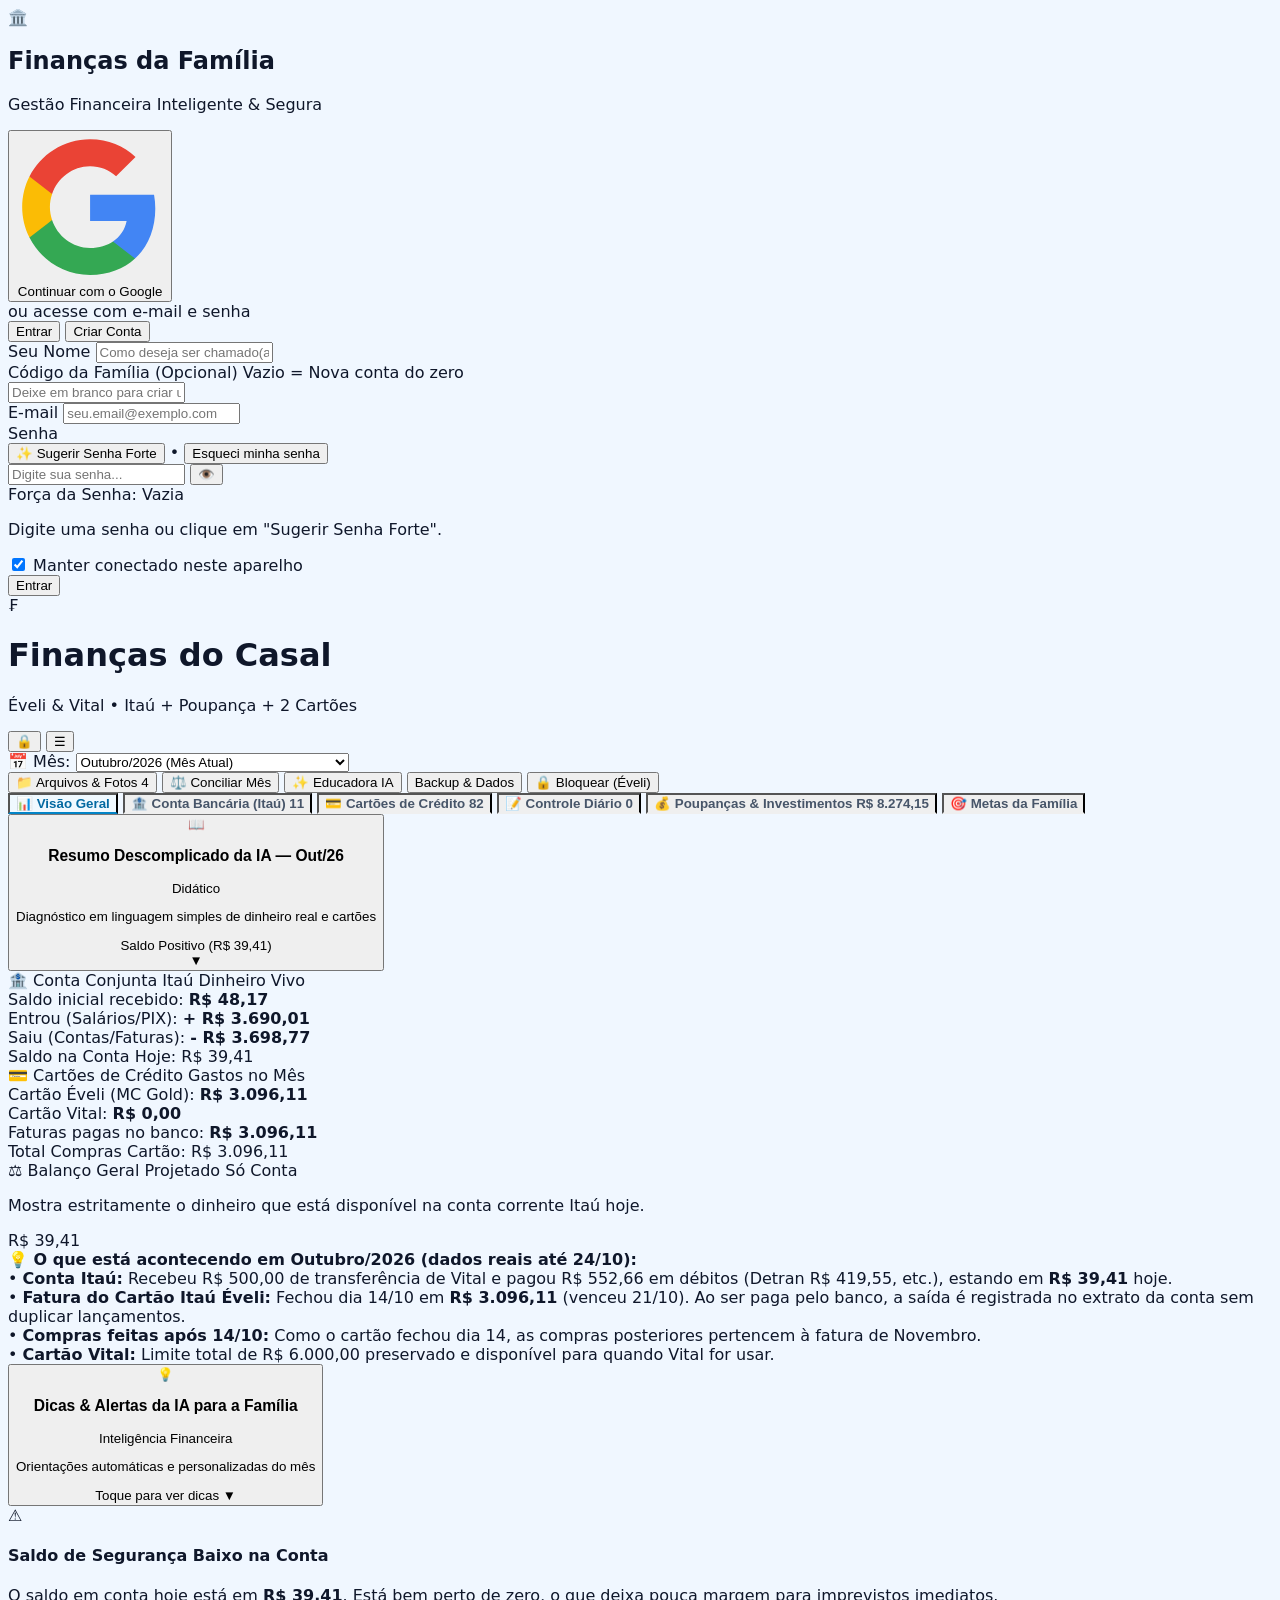
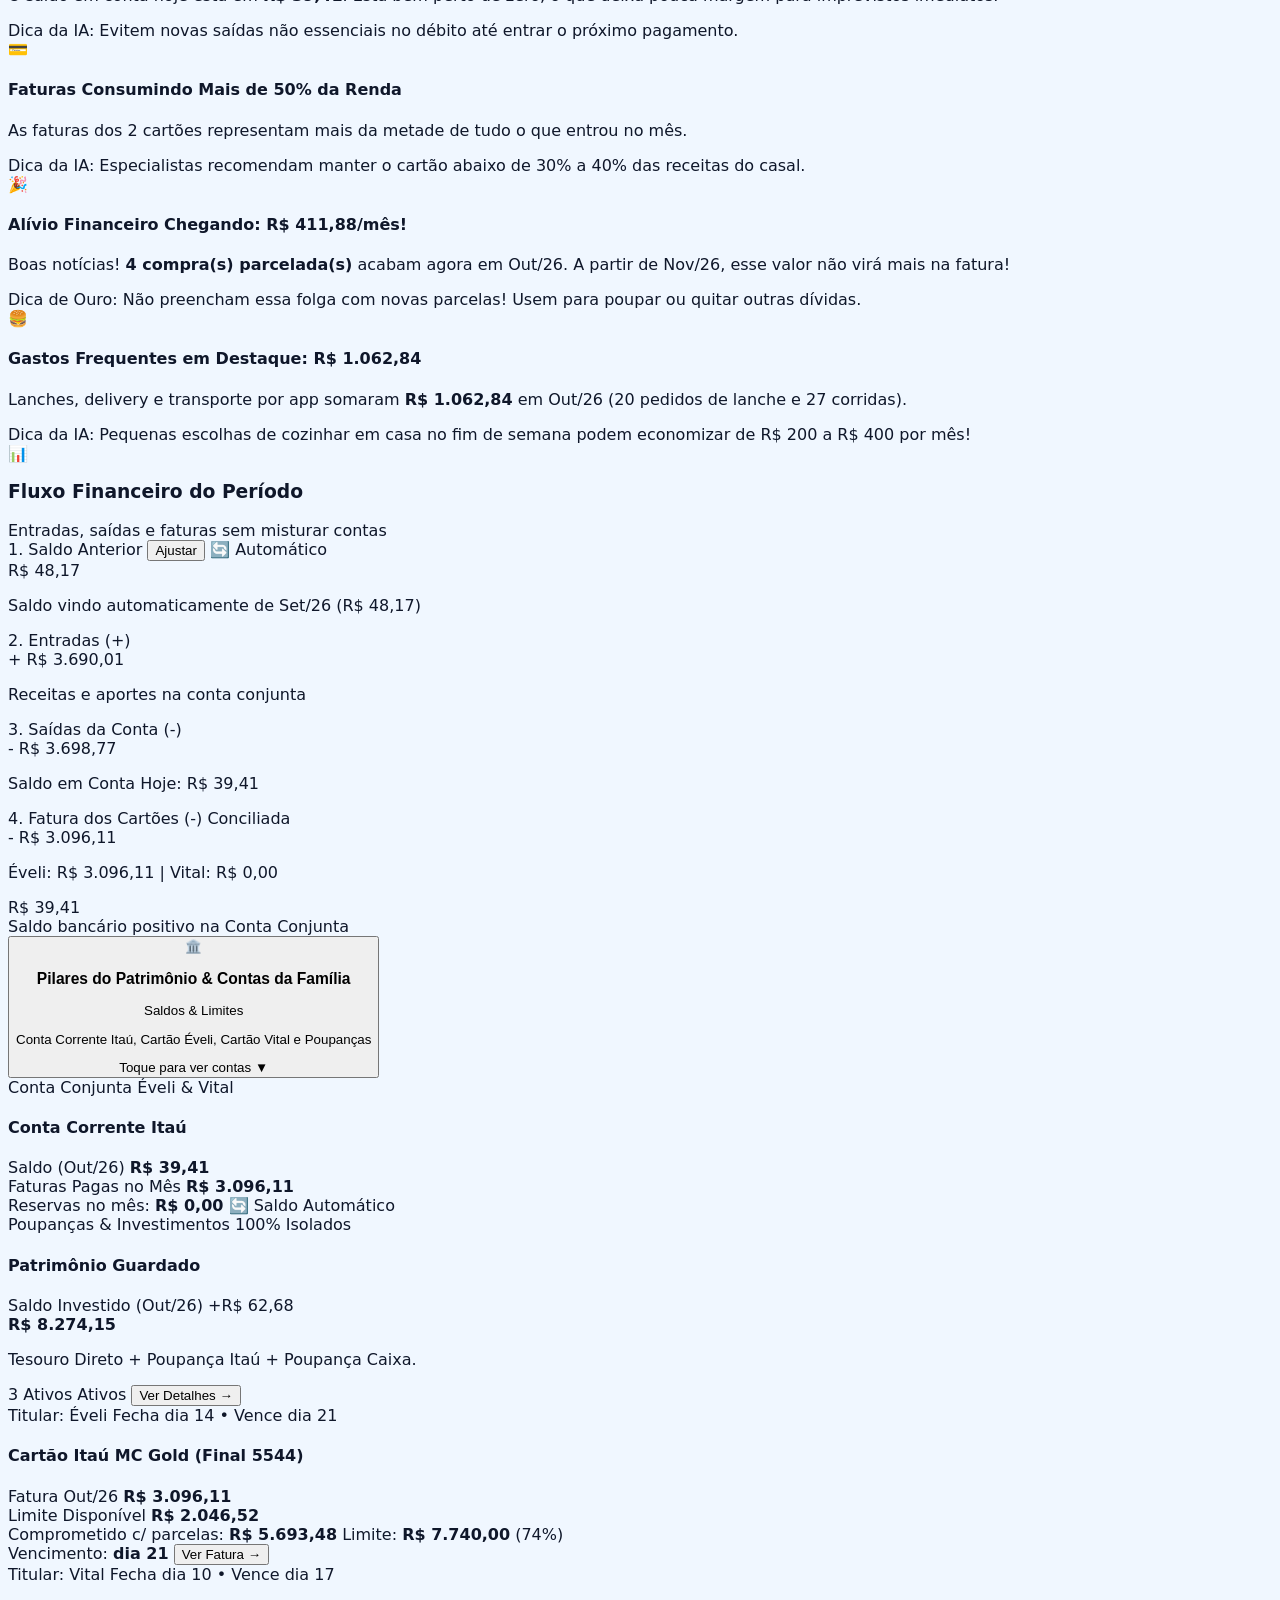
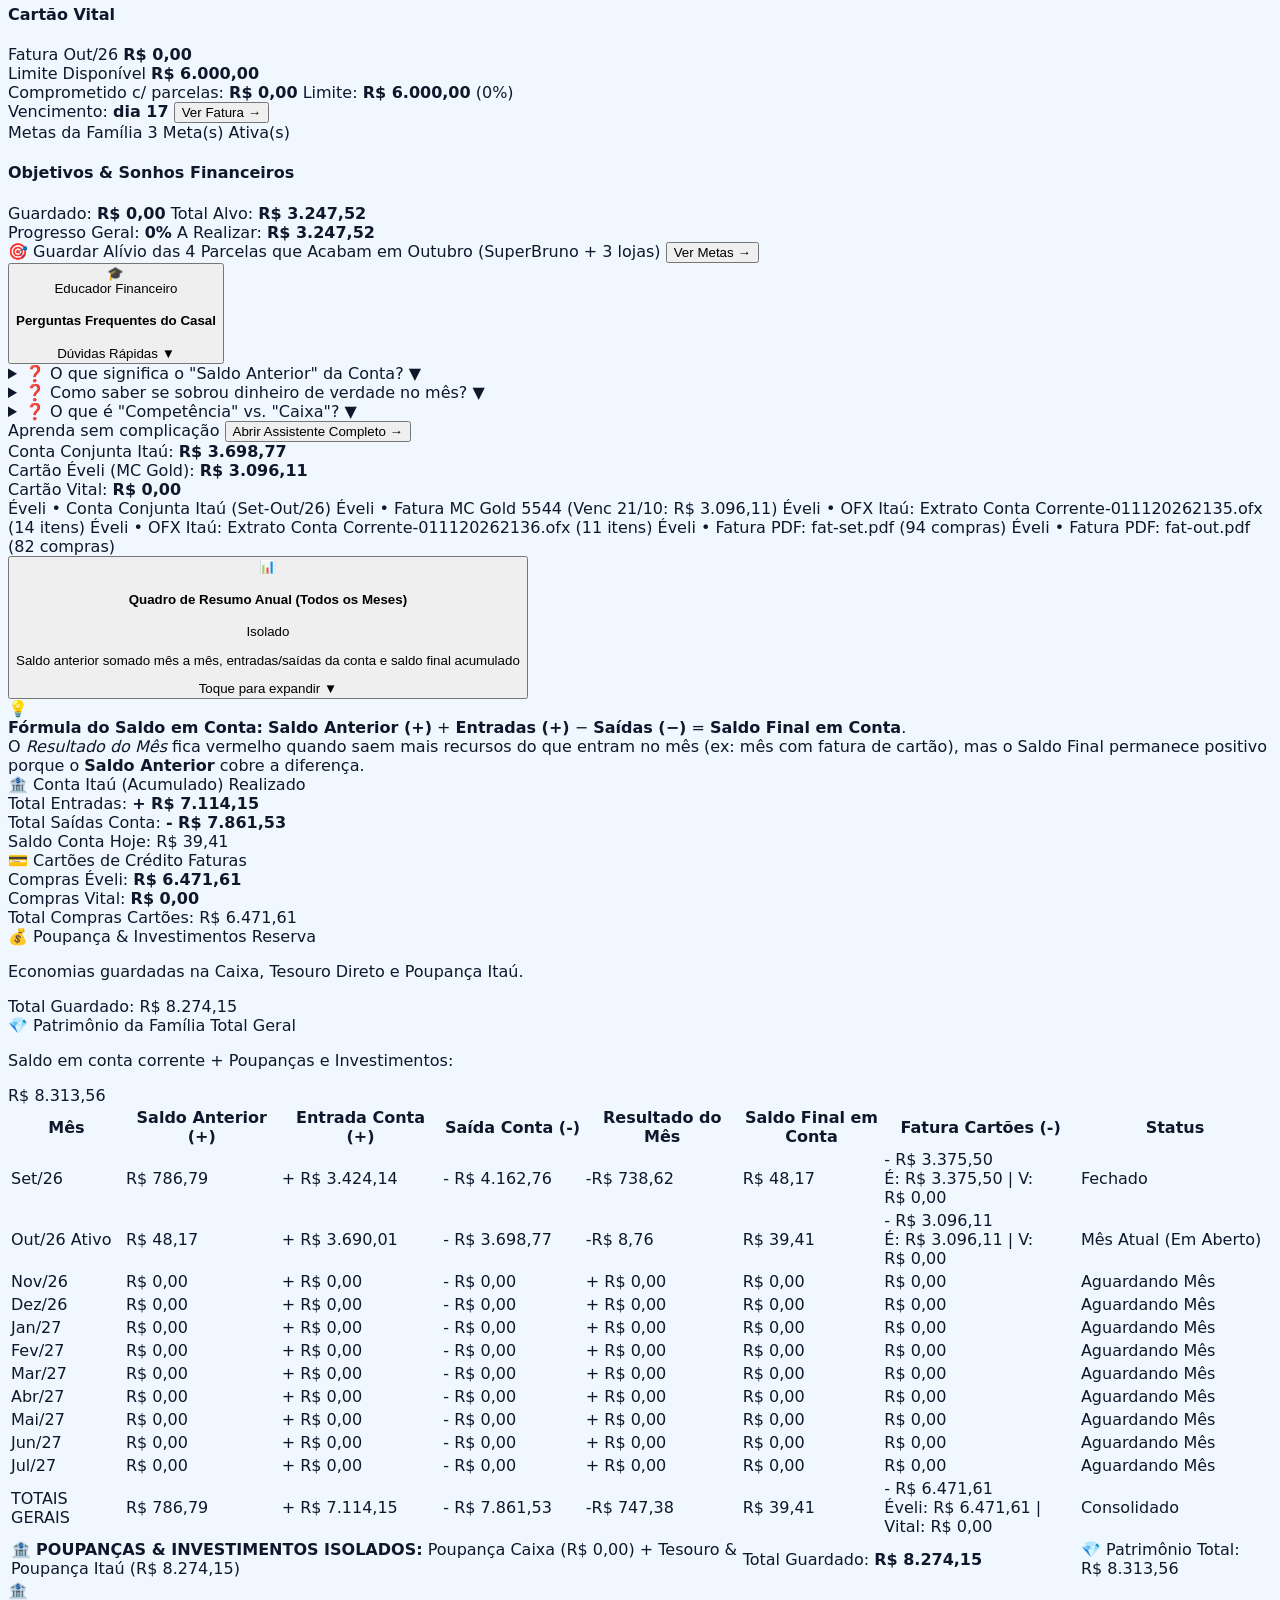
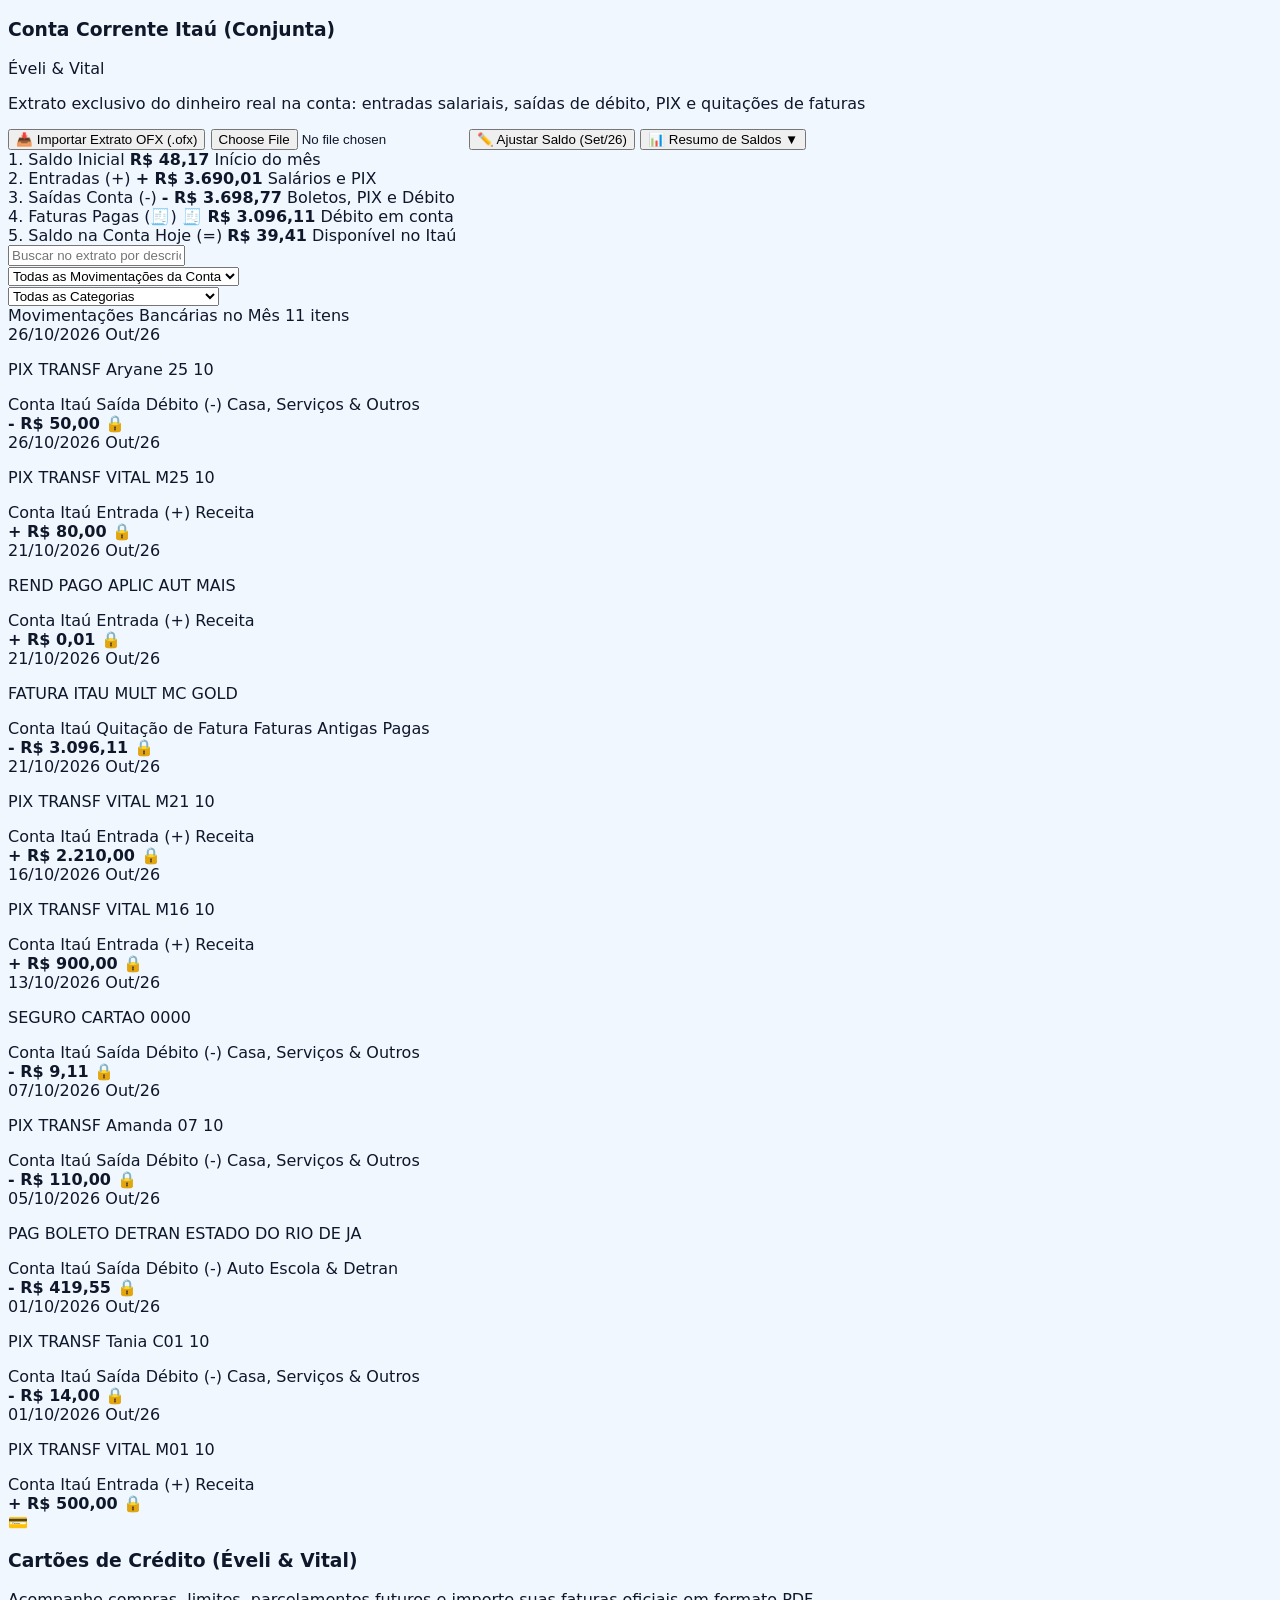
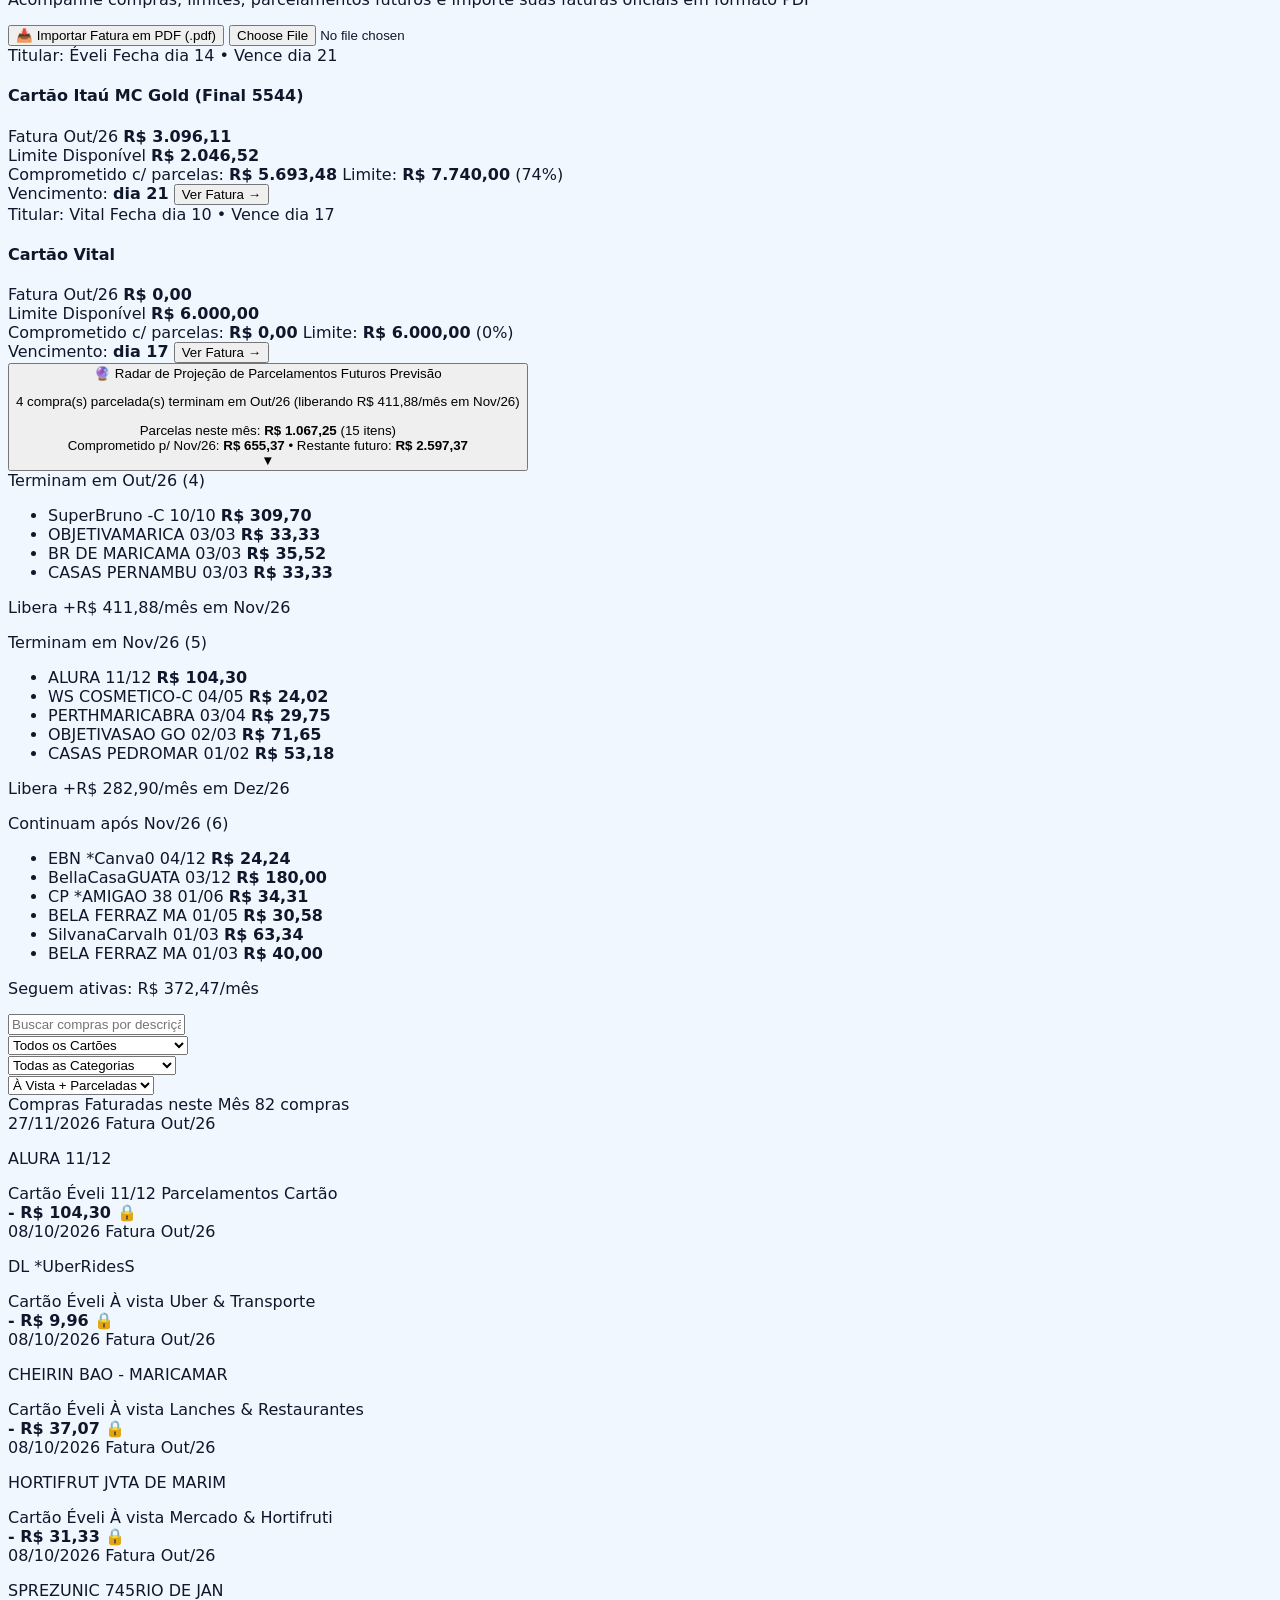
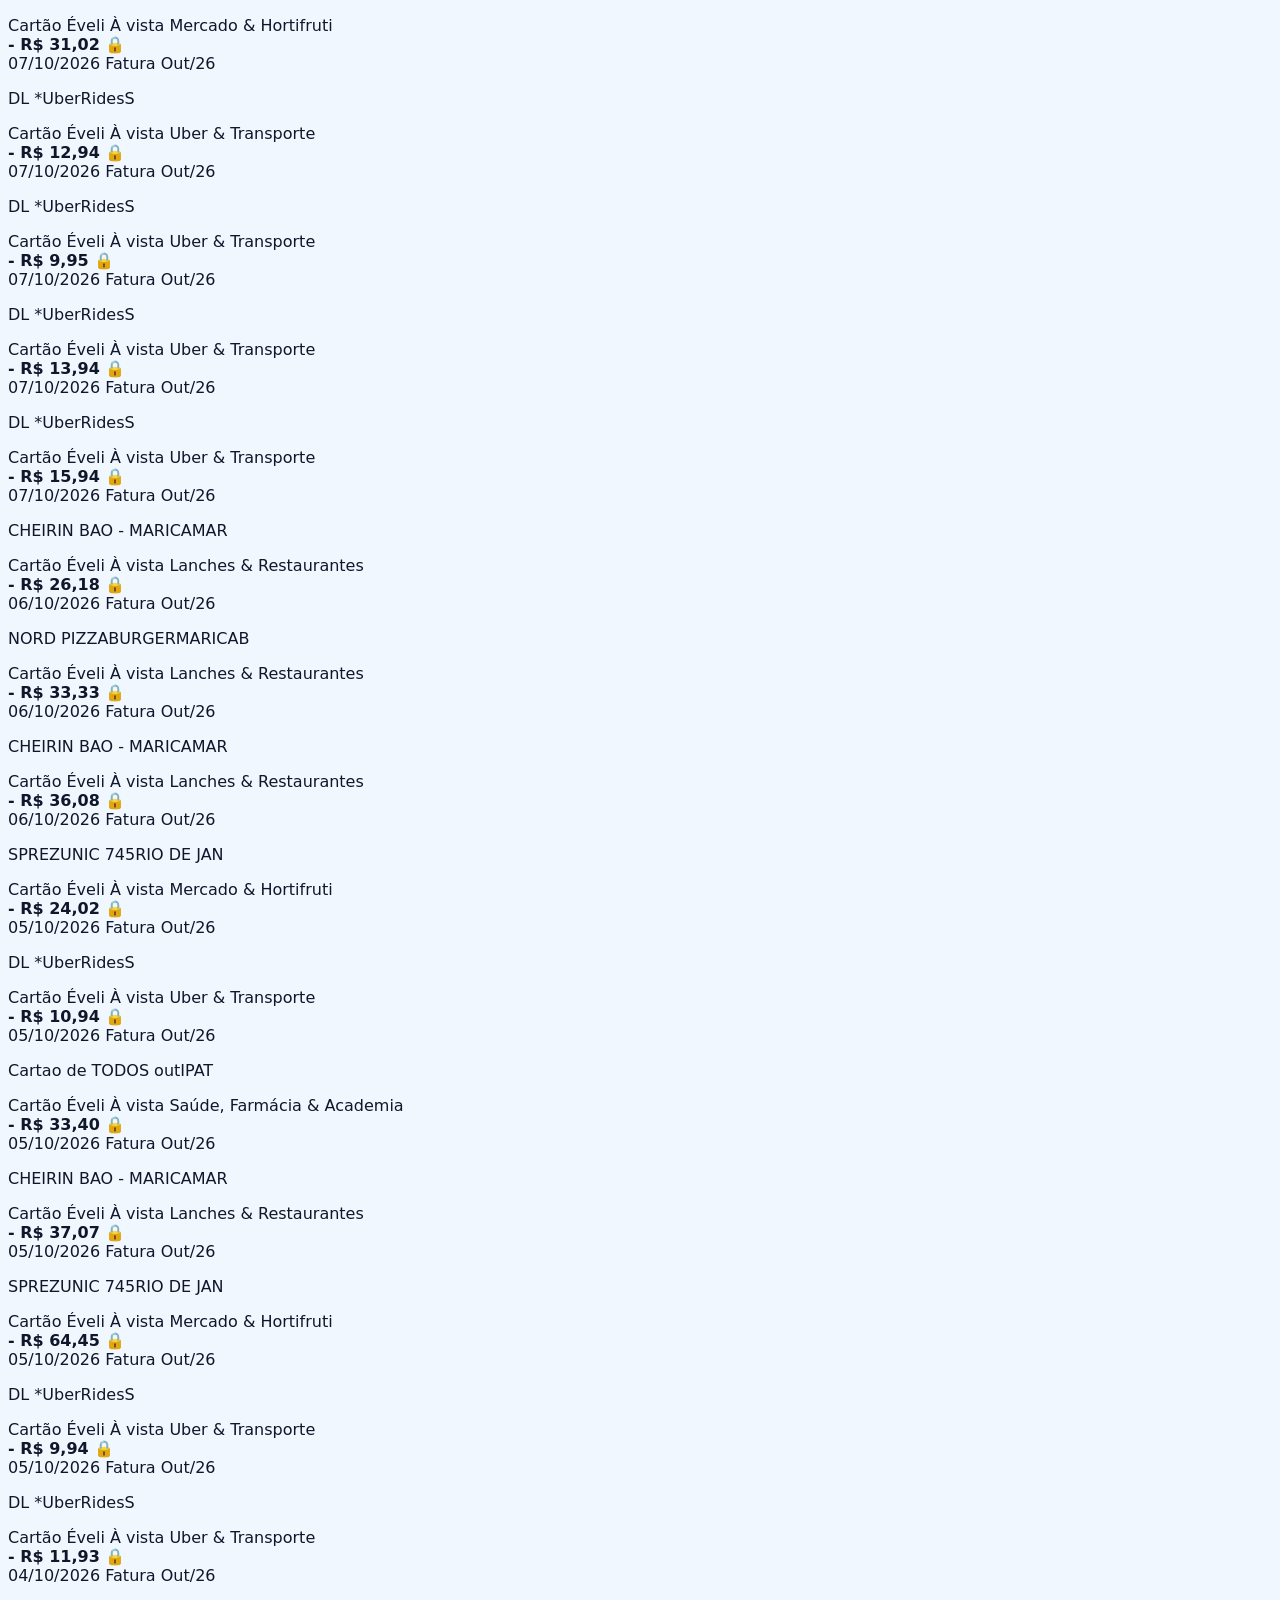
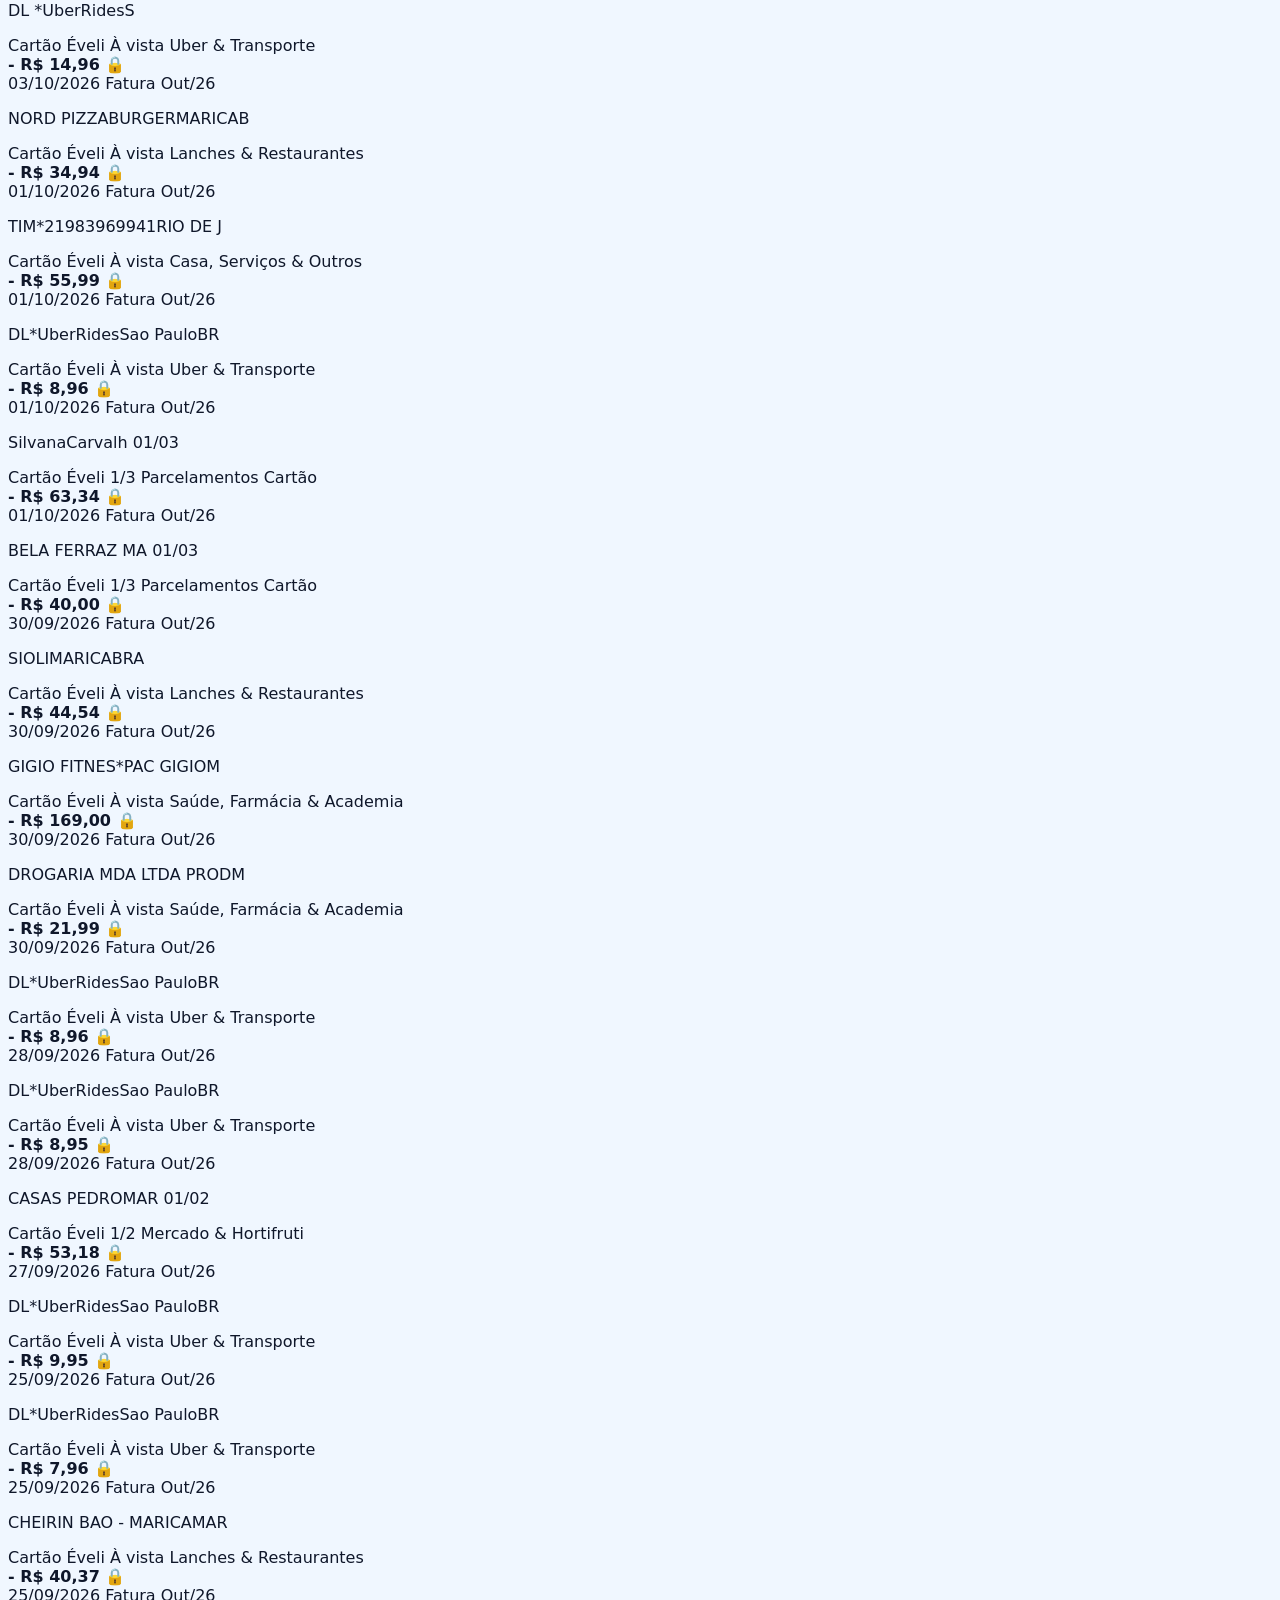
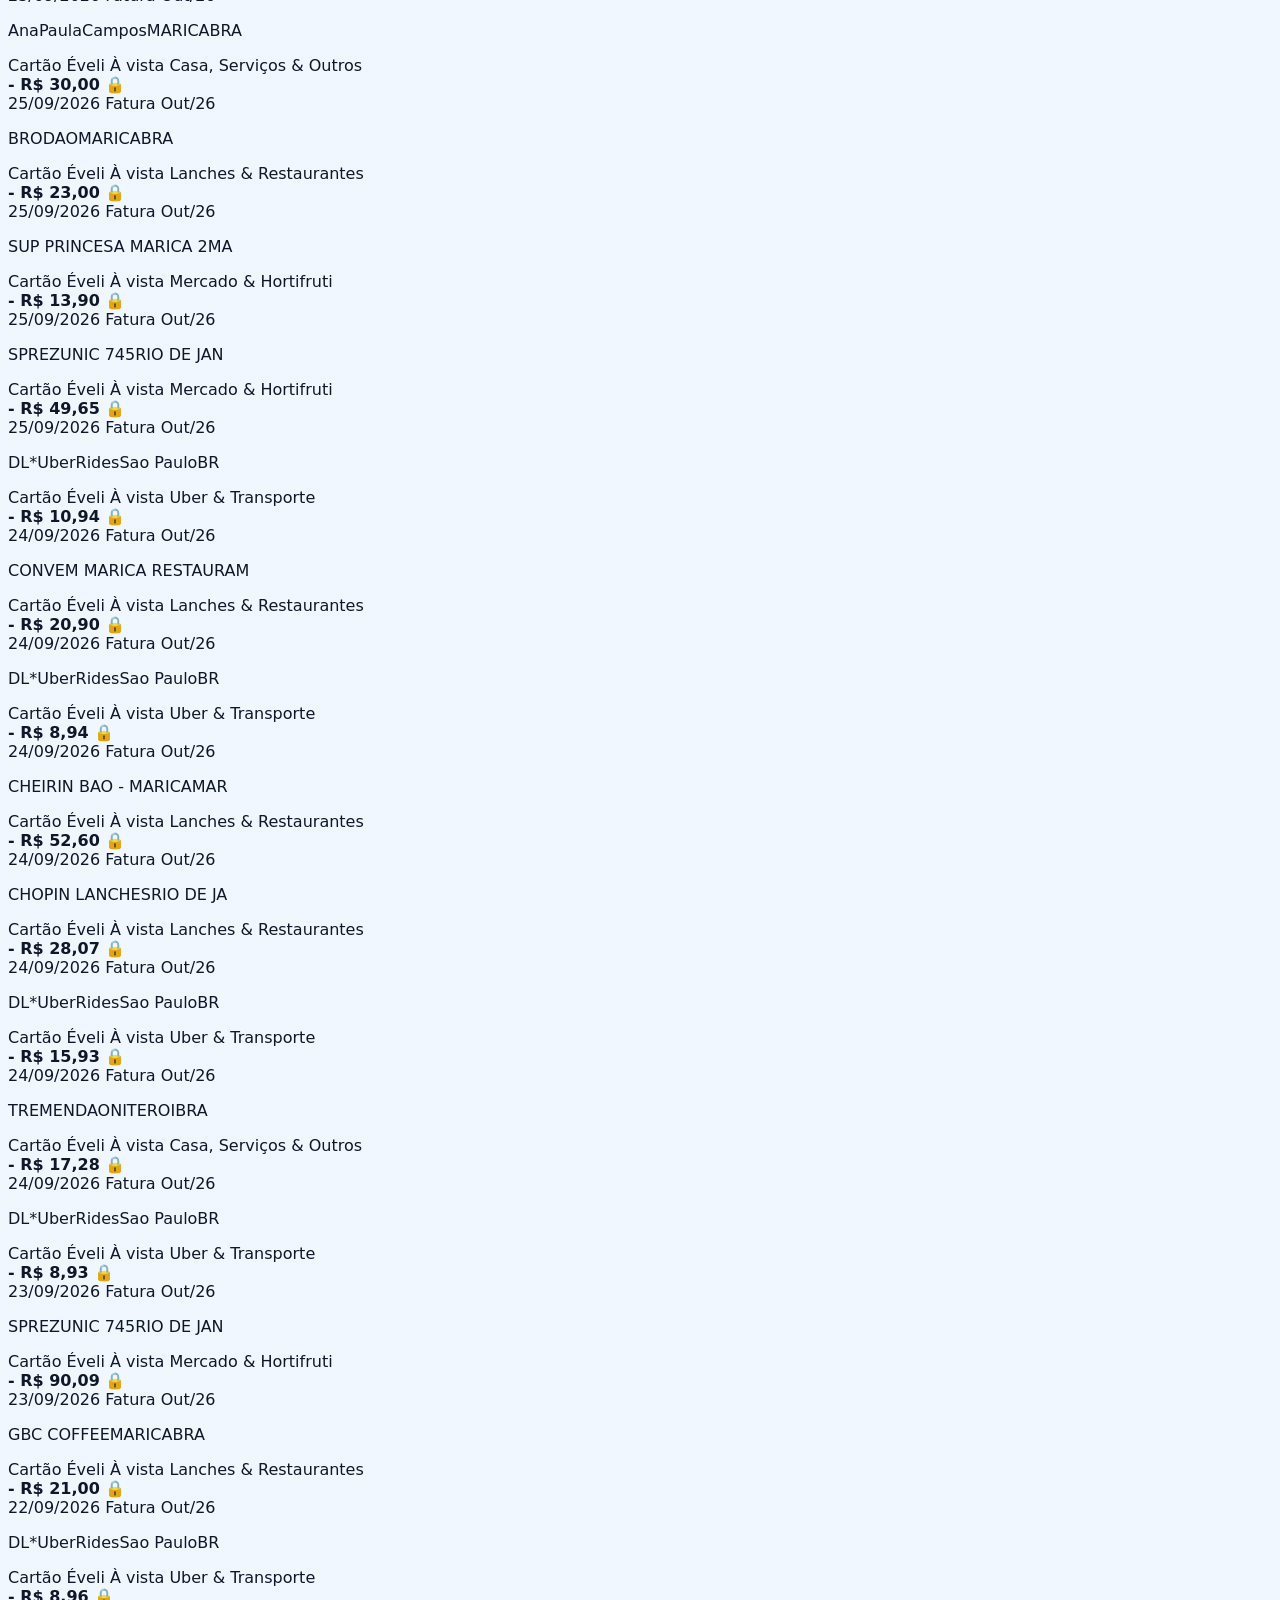
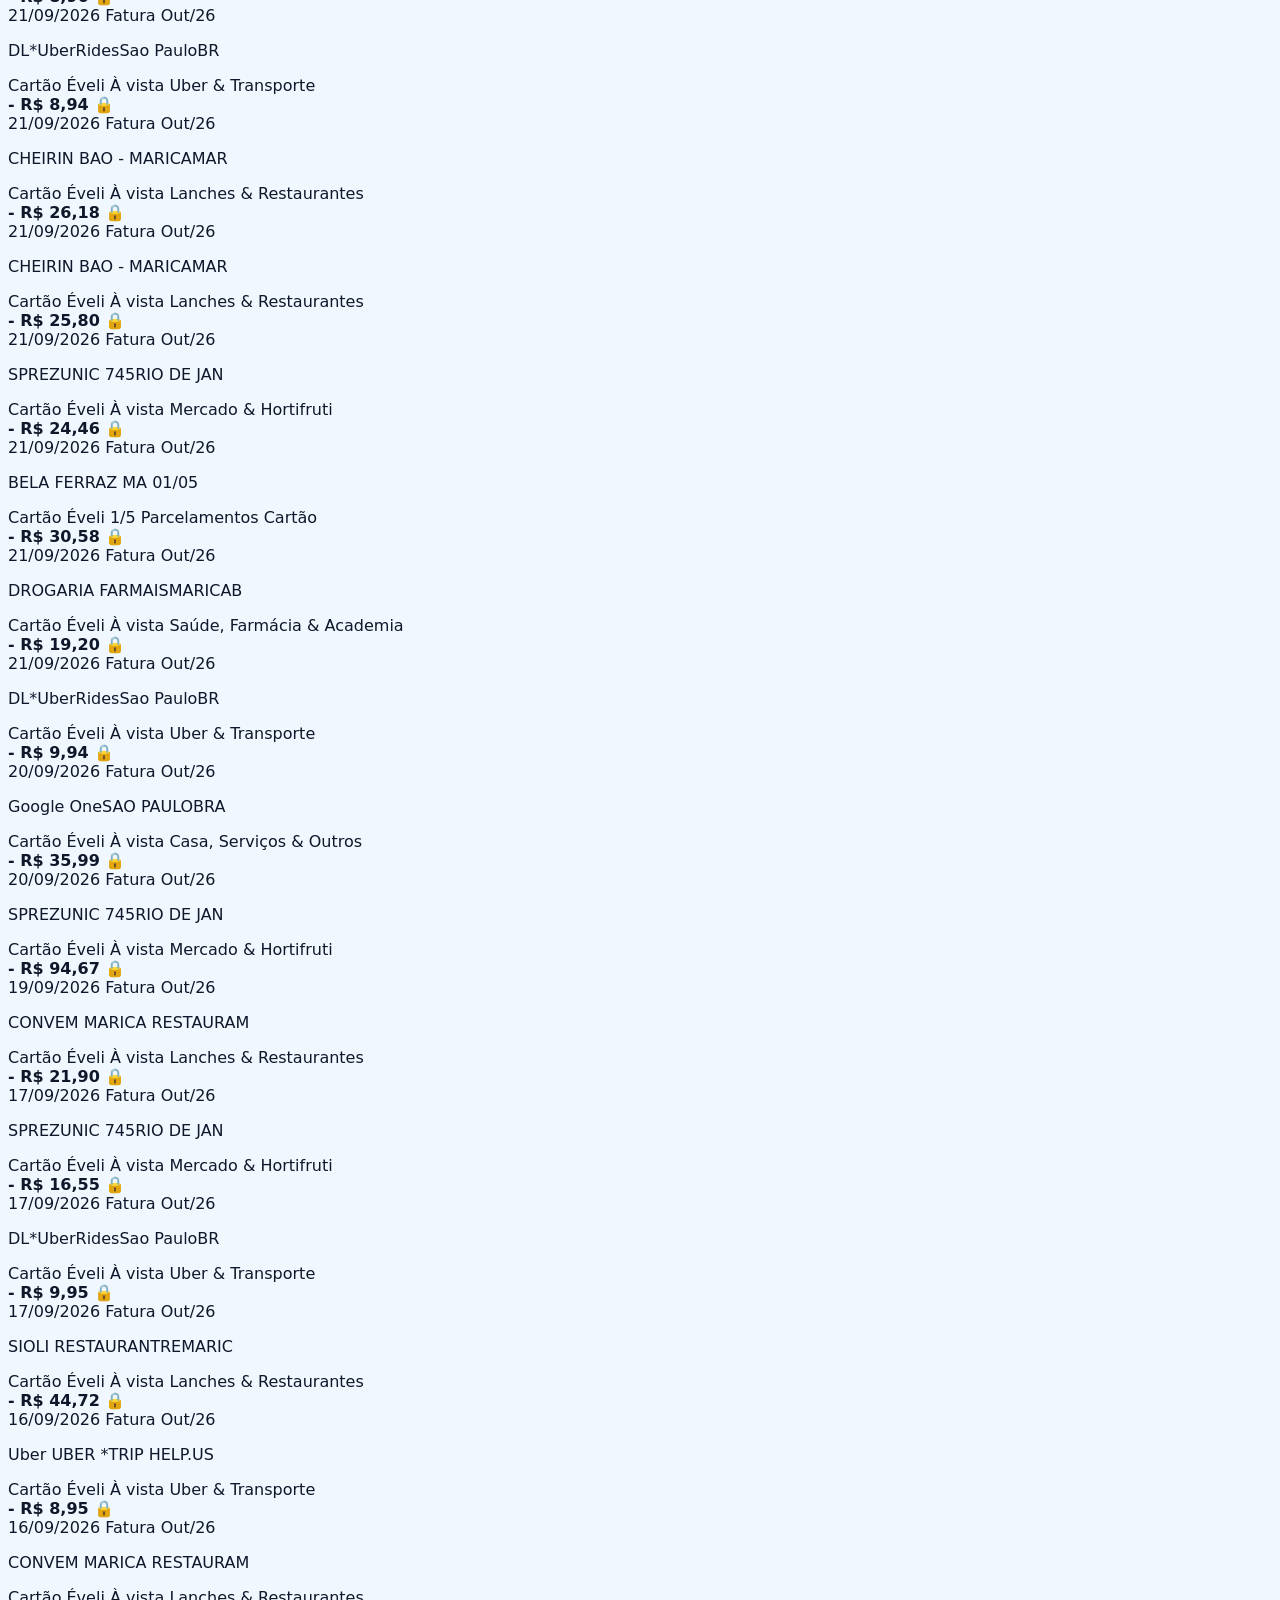
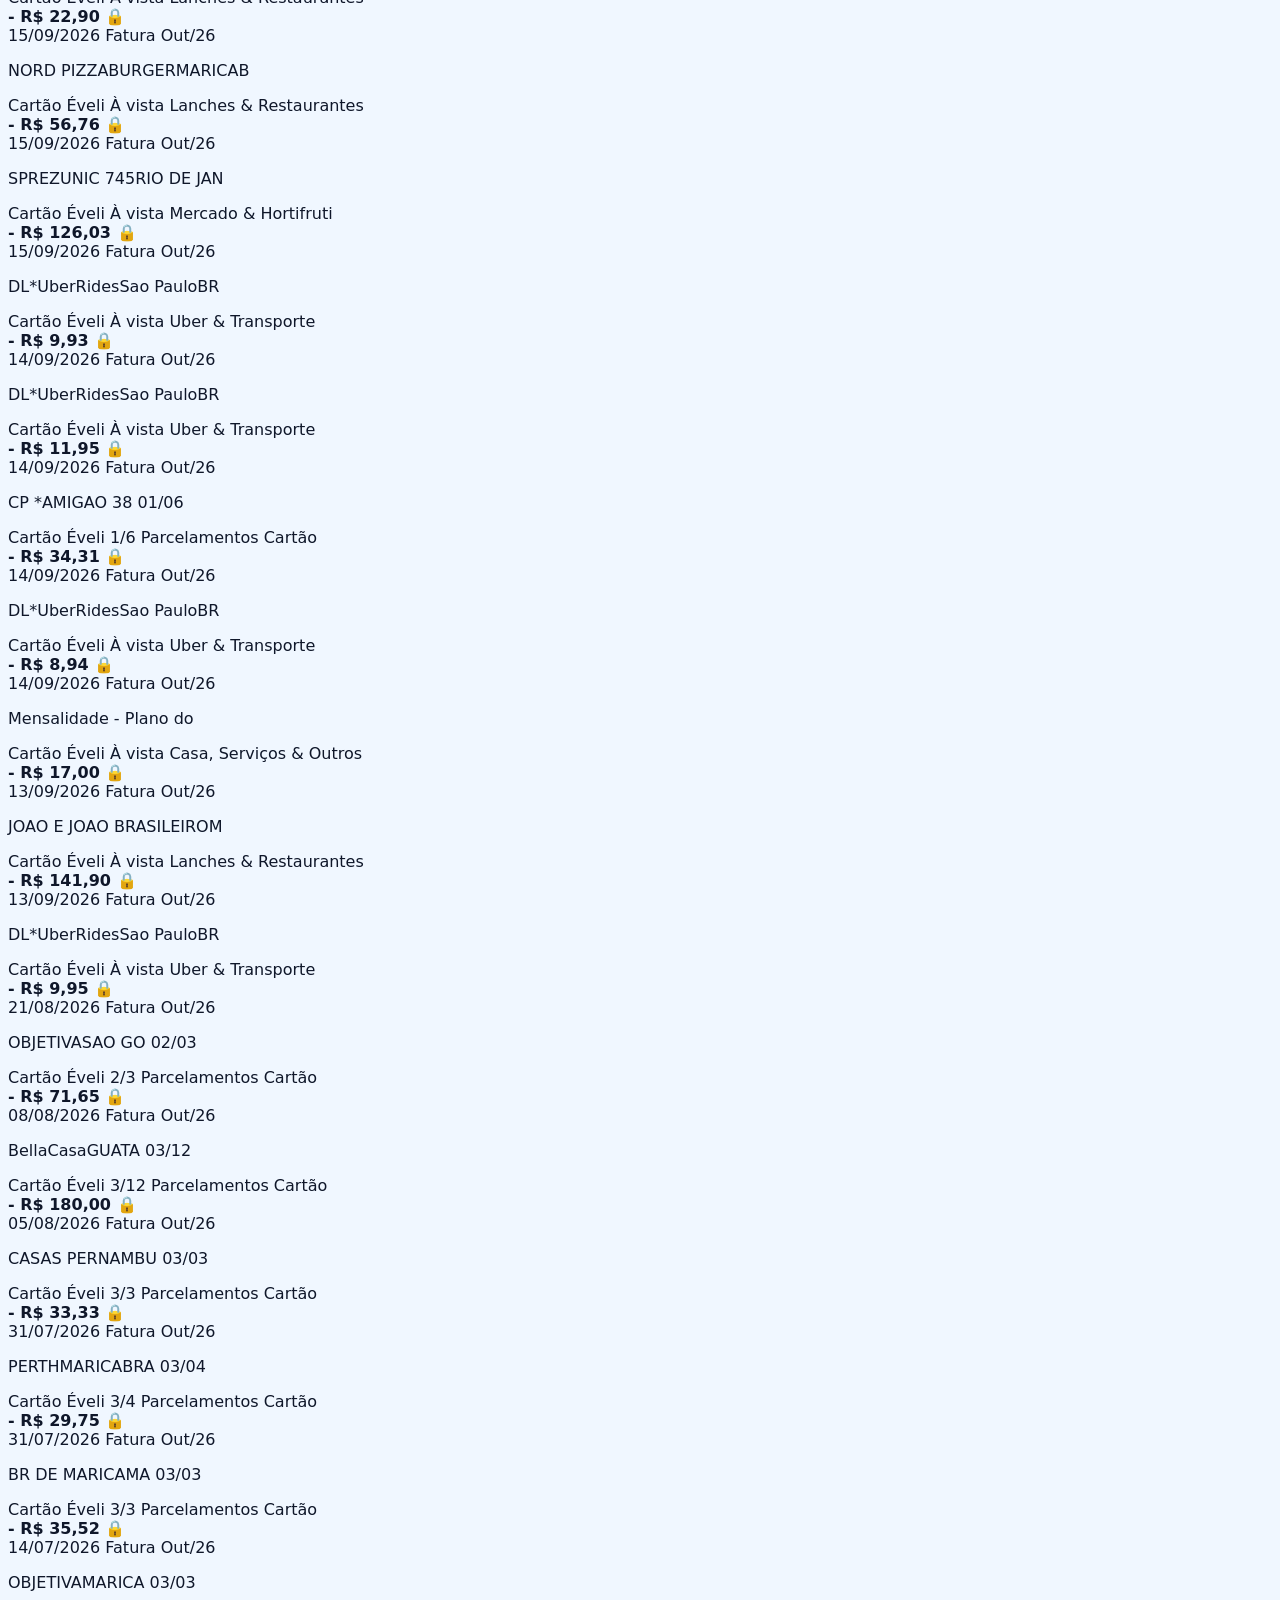
==== commit d4b6d6f9: "fix(sync): unify official 4 documents (201 tx) across cloud, notebook and mobile with v7 cache bust" ====
--- a/index.html
+++ b/index.html
@@ -1920,16 +1920,16 @@
   <!-- =================================================================== -->
   <!-- MÓDULOS JAVASCRIPT SEPARADOS POR RESPONSABILIDADE (ETAPAS 2, 3 E 4) -->
   <!-- =================================================================== -->
-  <script src="js/utils.js?v=4"></script>
-  <script src="js/data-seed.js?v=4"></script>
-  <script src="js/state.js?v=4"></script>
-  <script src="js/finance-engine.js?v=4"></script>
-  <script src="js/financial-ai.js?v=4"></script>
-  <script src="js/importer-backup.js?v=4"></script>
-  <script src="js/supabase-config.js?v=4"></script>
-  <script src="js/supabase-sync.js?v=4"></script>
-  <script src="js/actions.js?v=4"></script>
-  <script src="js/auth-guard.js?v=4"></script>
-  <script src="js/ui-render.js?v=4"></script>
+  <script src="js/utils.js?v=7"></script>
+  <script src="js/data-seed.js?v=7"></script>
+  <script src="js/state.js?v=7"></script>
+  <script src="js/finance-engine.js?v=7"></script>
+  <script src="js/financial-ai.js?v=7"></script>
+  <script src="js/importer-backup.js?v=7"></script>
+  <script src="js/supabase-config.js?v=7"></script>
+  <script src="js/supabase-sync.js?v=7"></script>
+  <script src="js/actions.js?v=7"></script>
+  <script src="js/auth-guard.js?v=7"></script>
+  <script src="js/ui-render.js?v=7"></script>
 </body>
 </html>
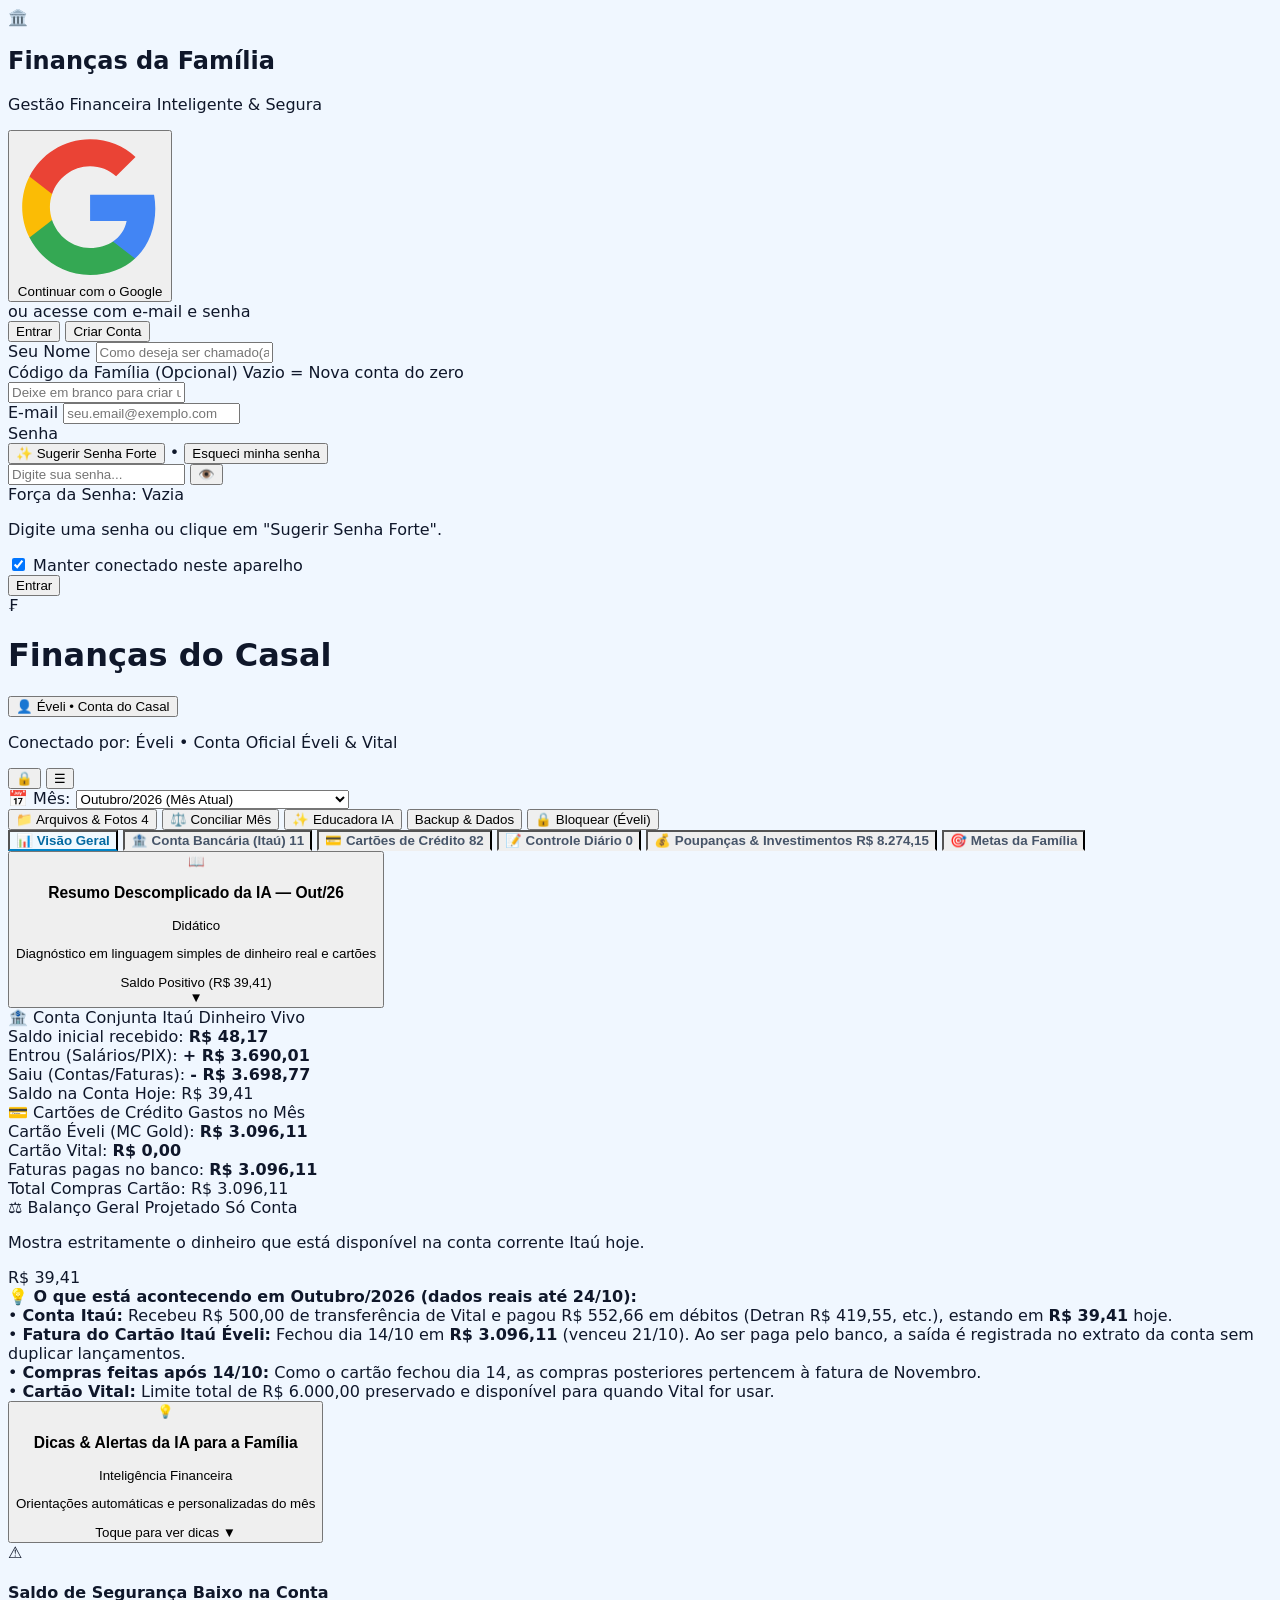
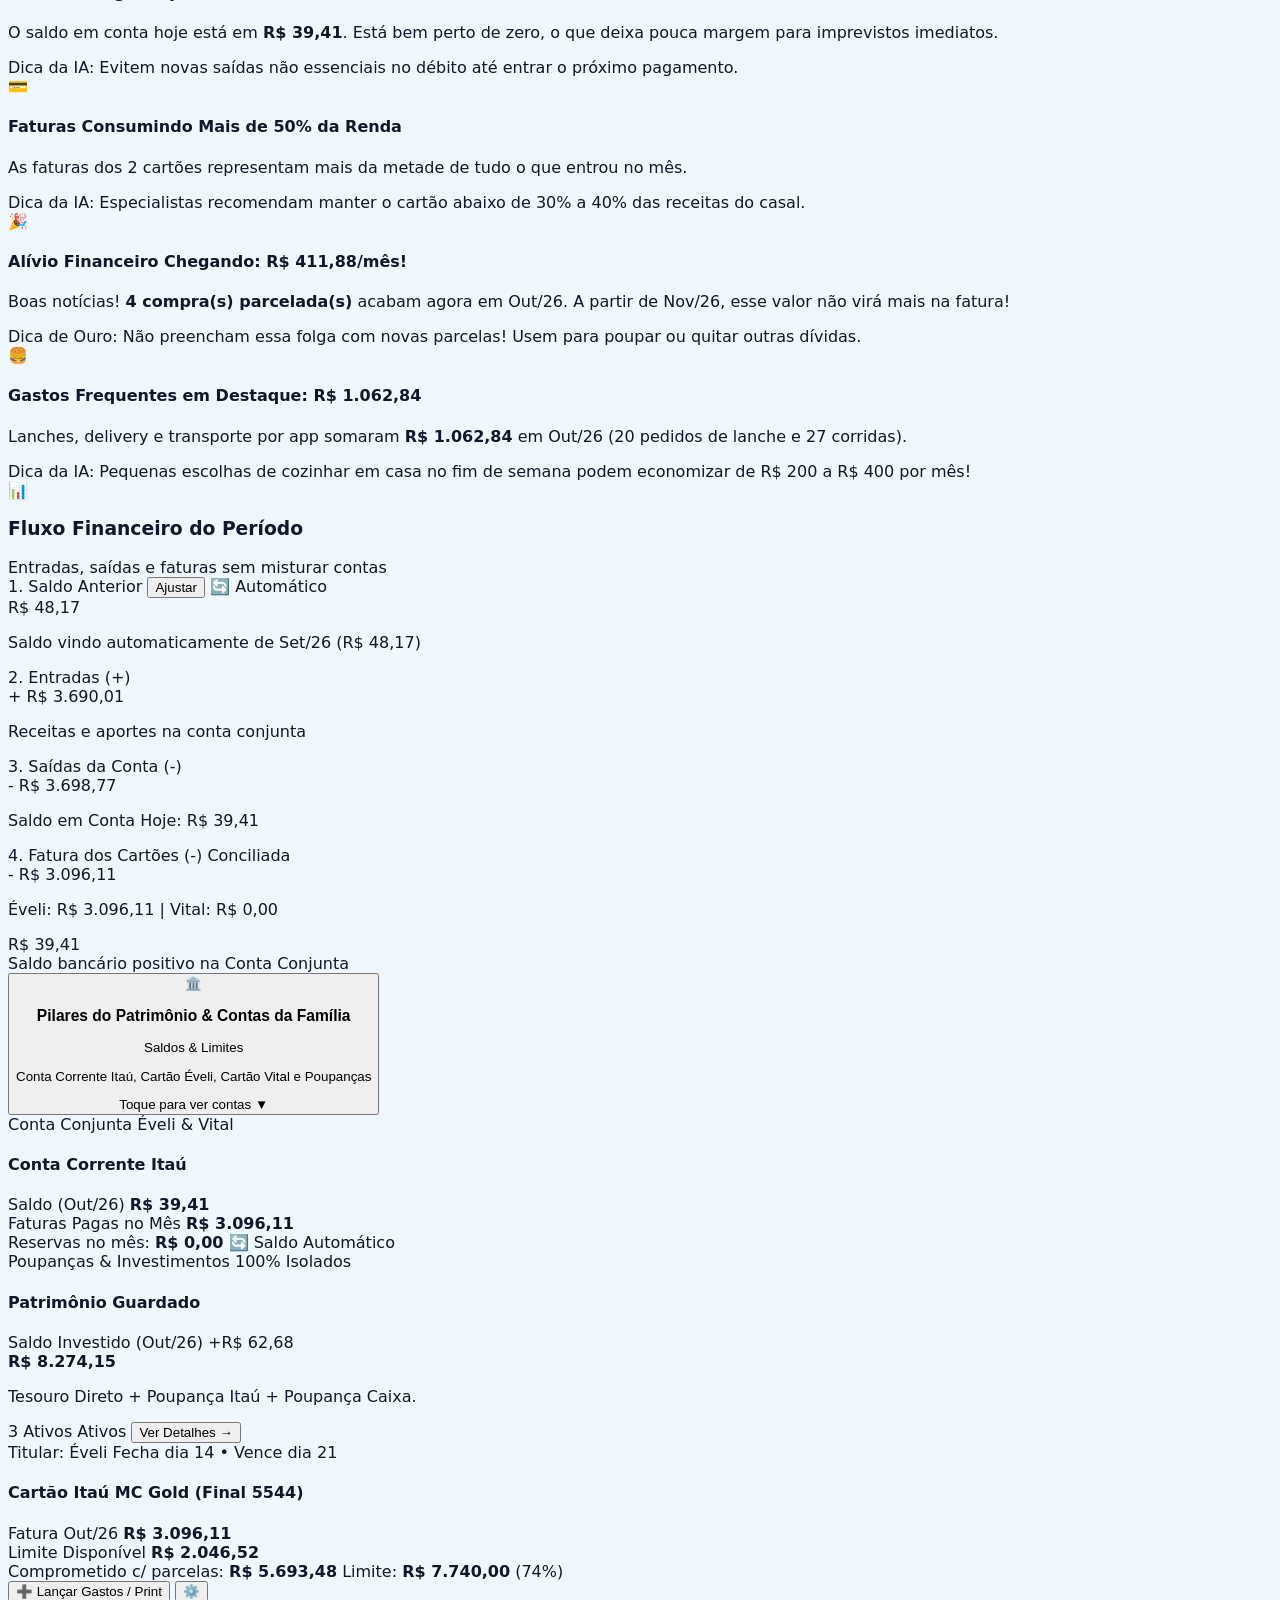
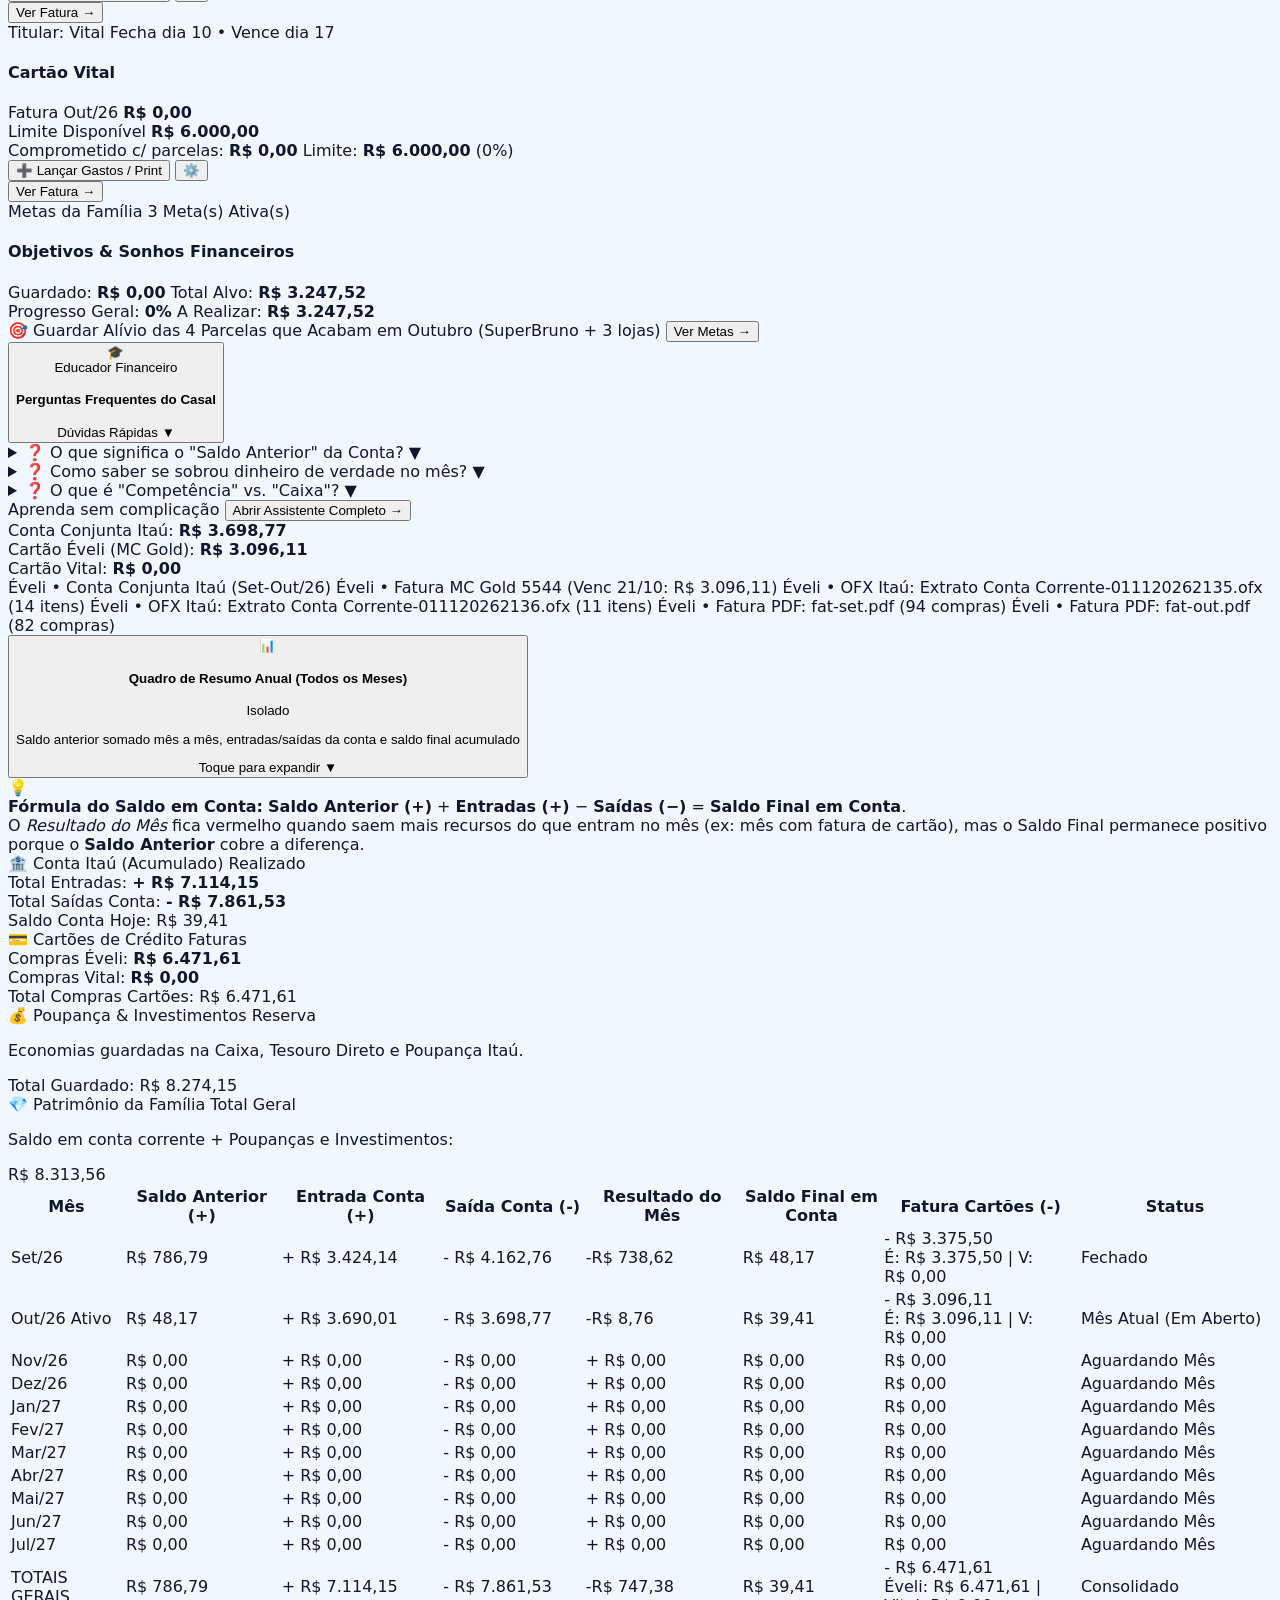
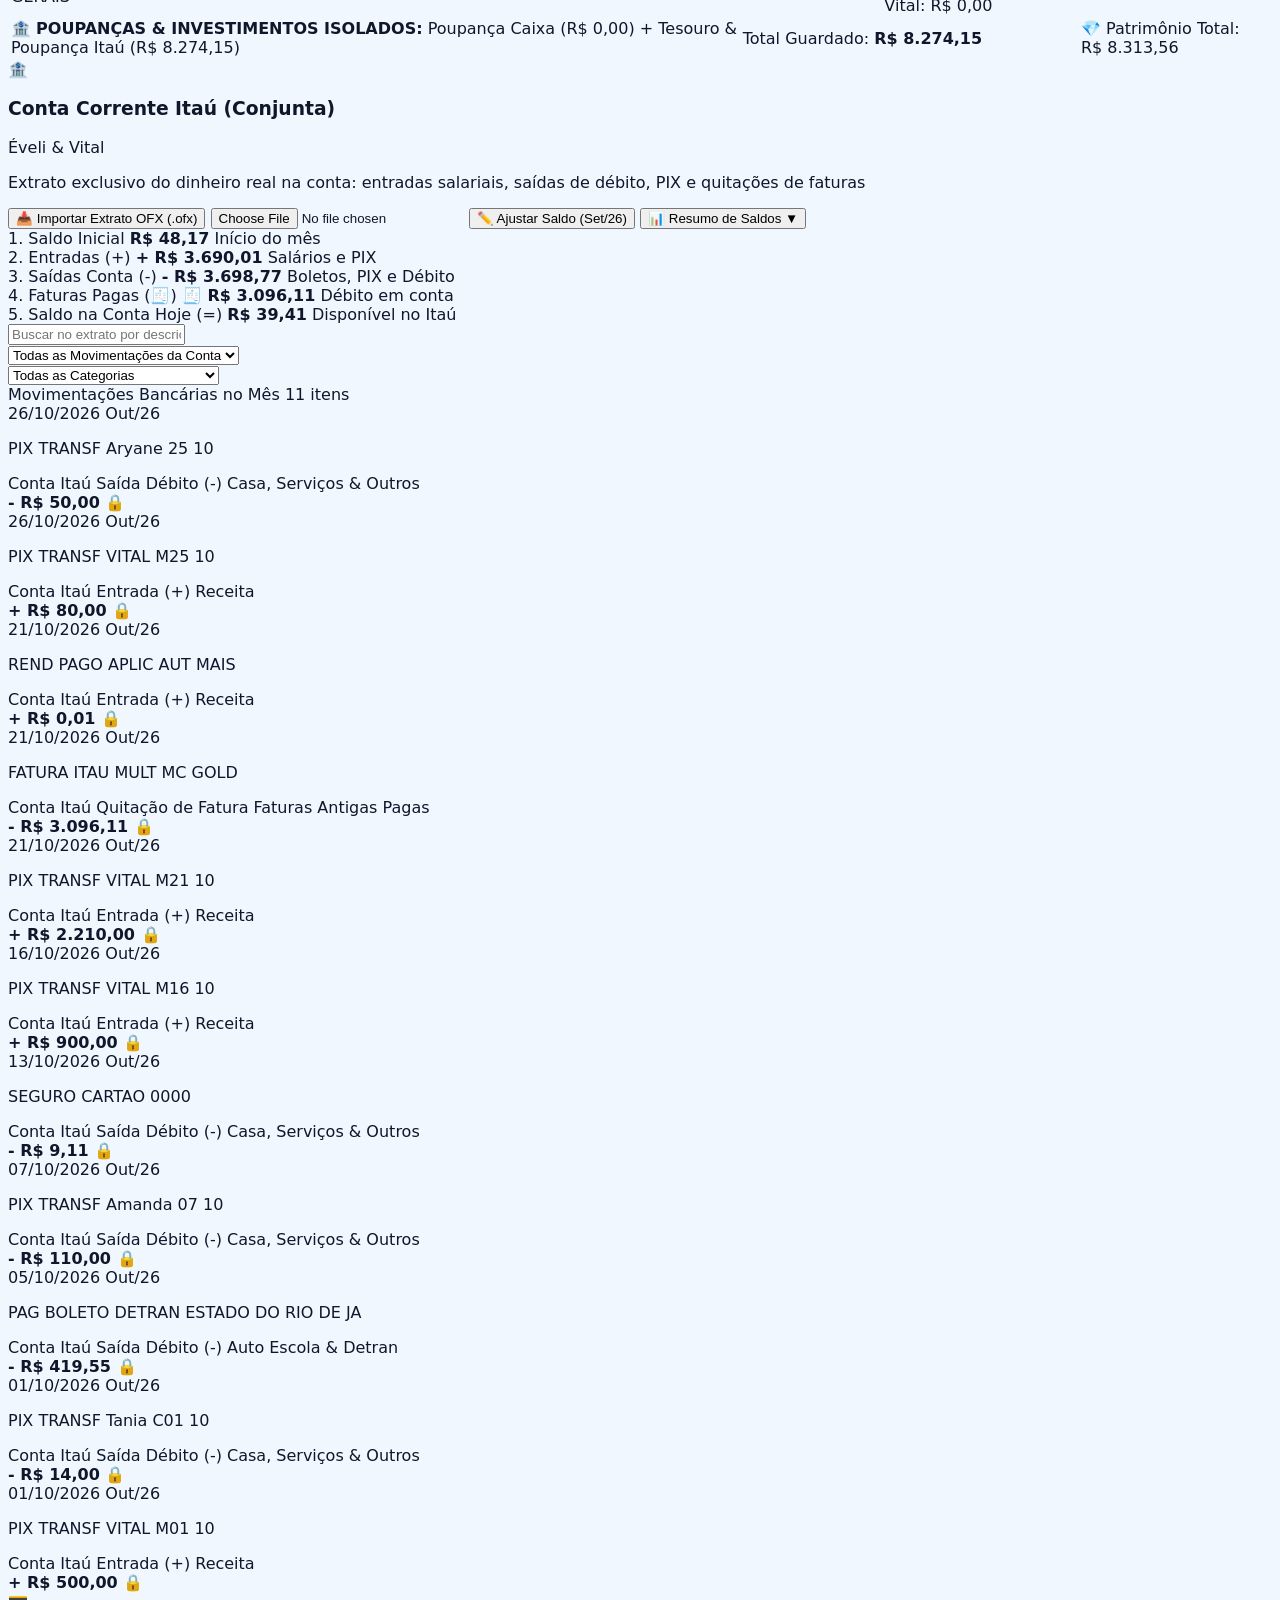
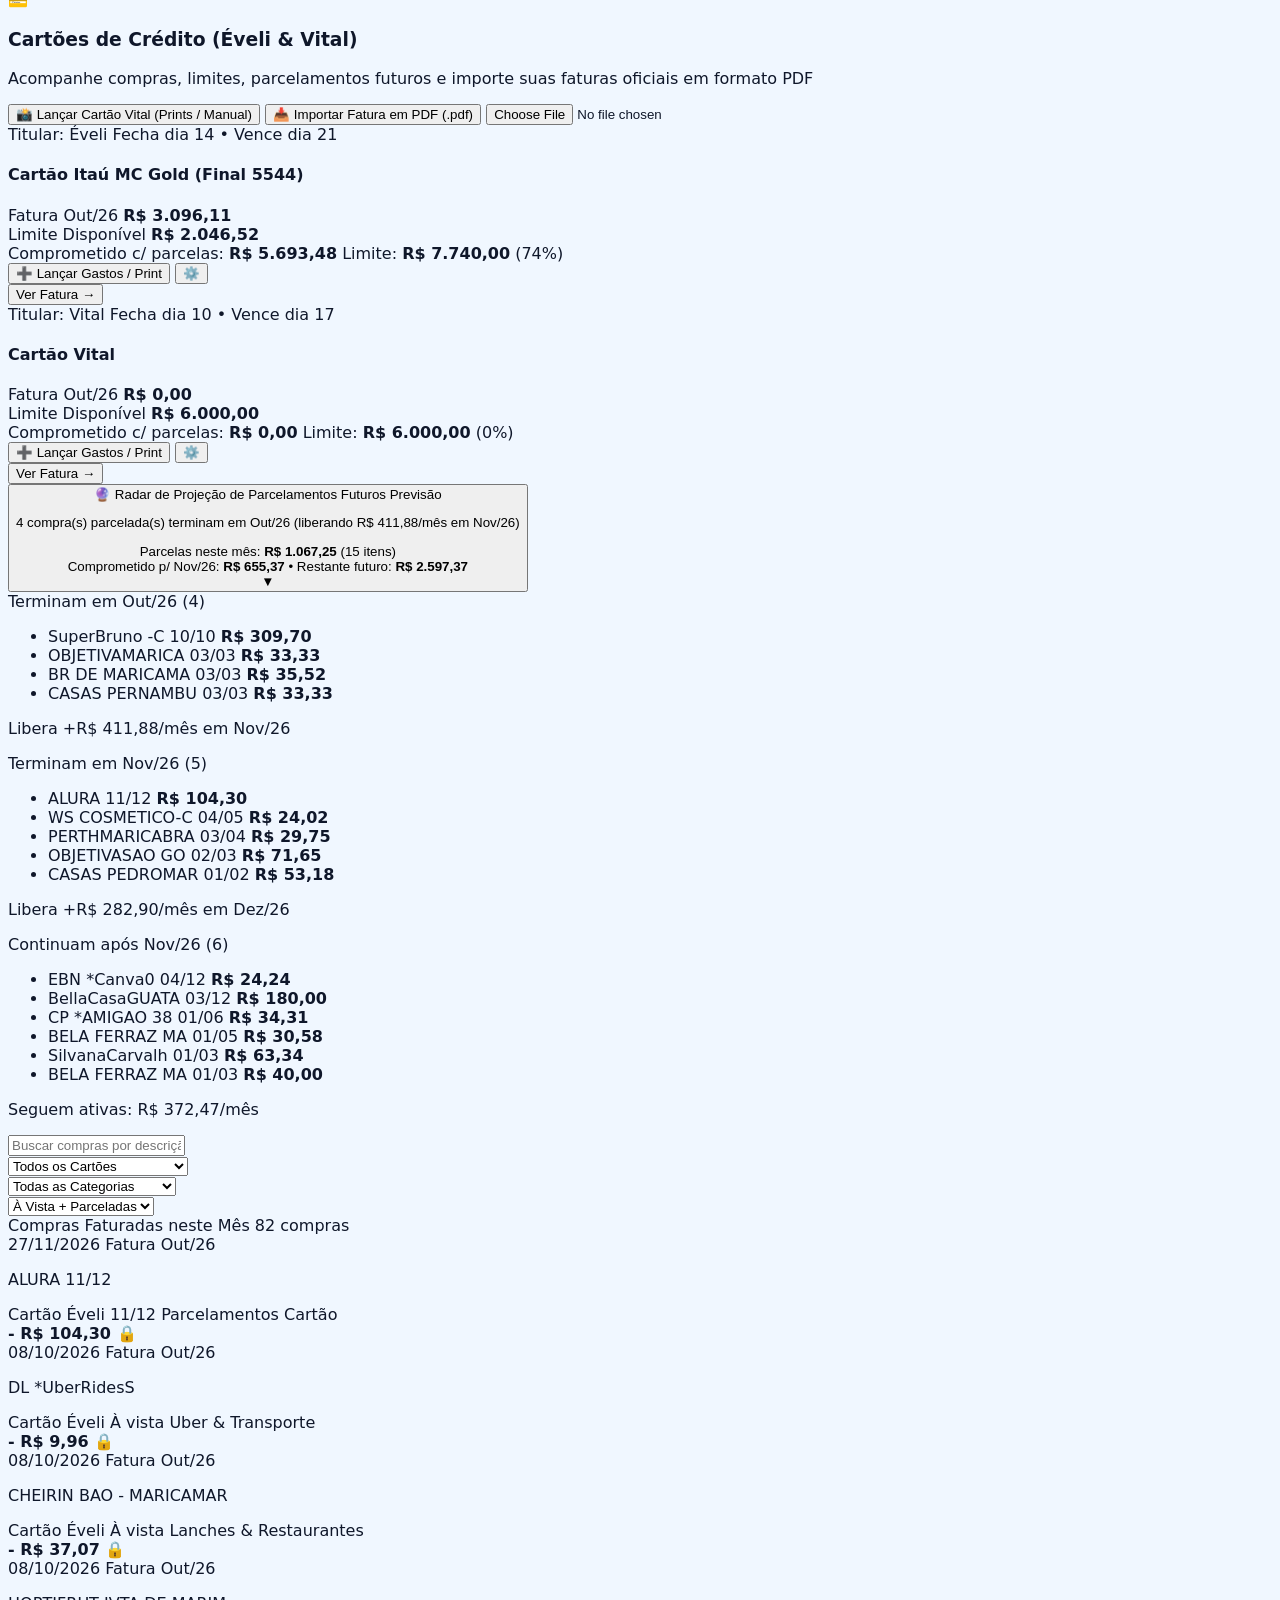
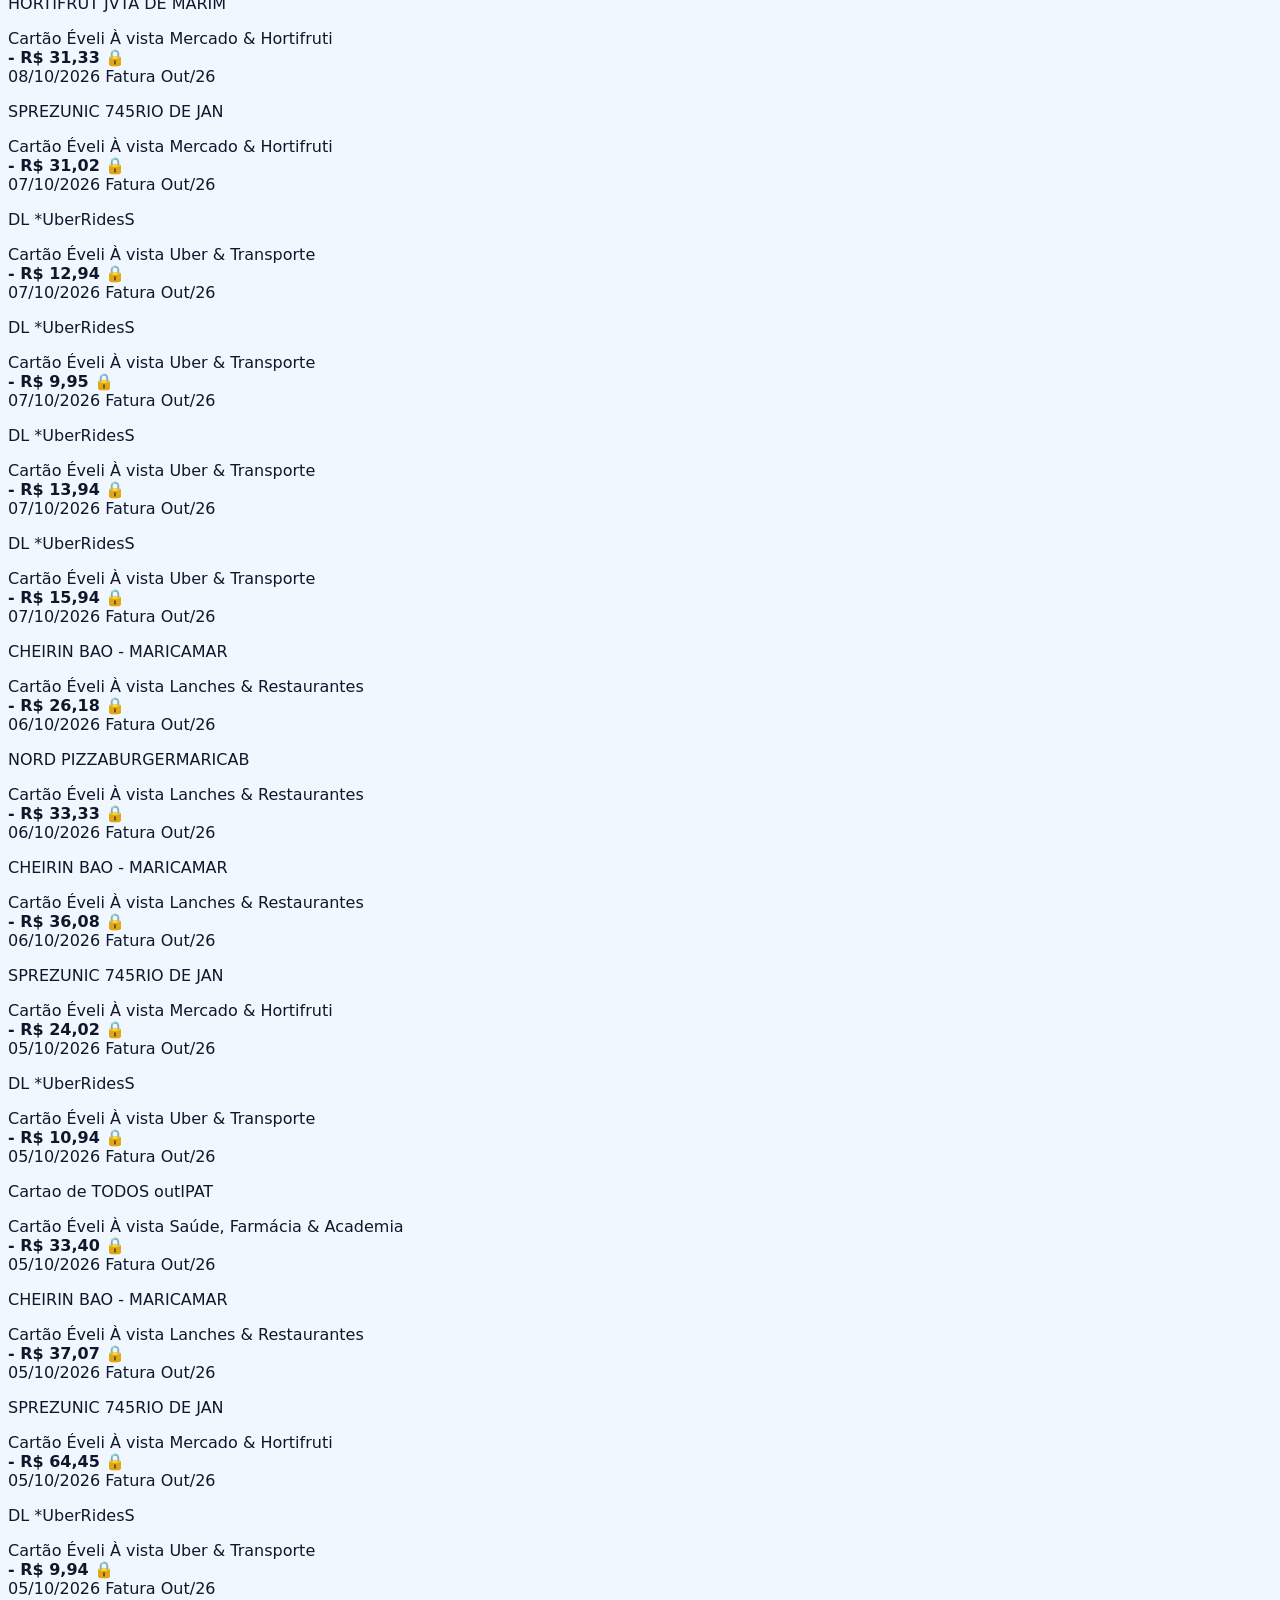
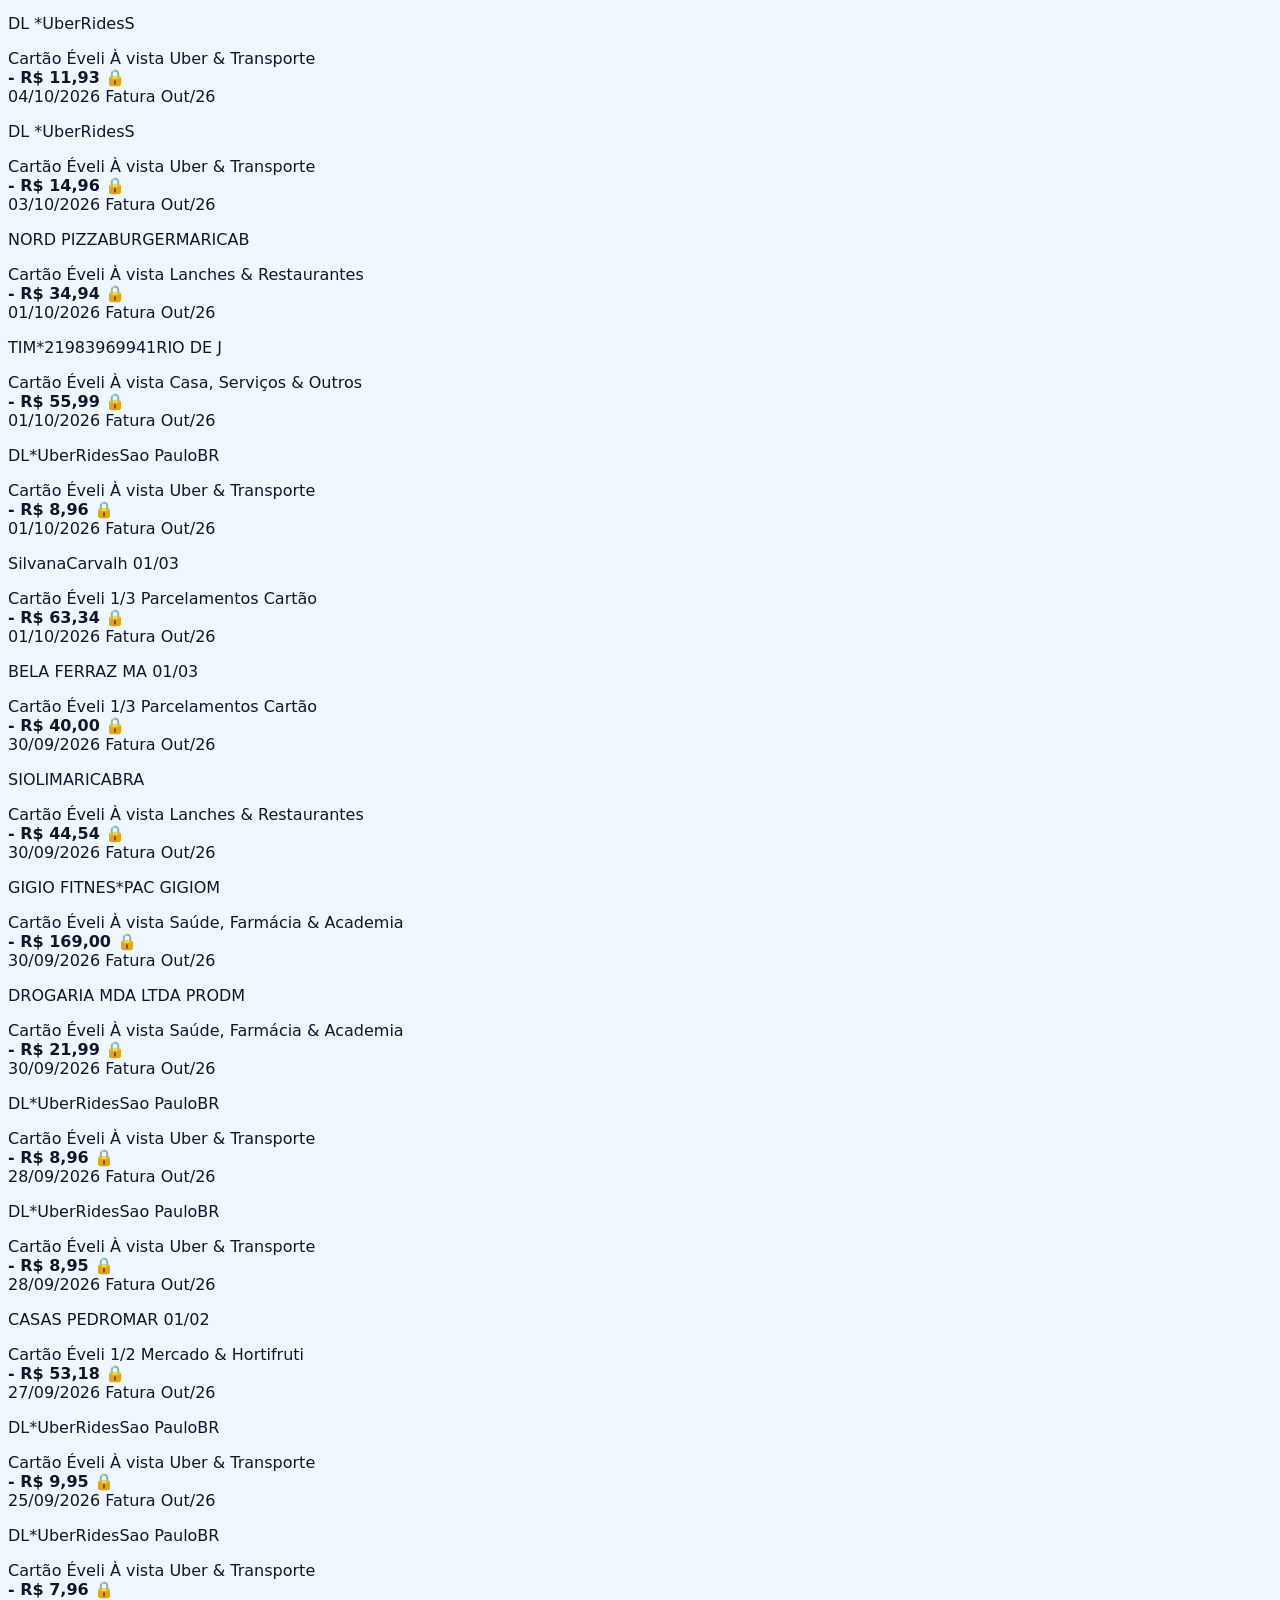
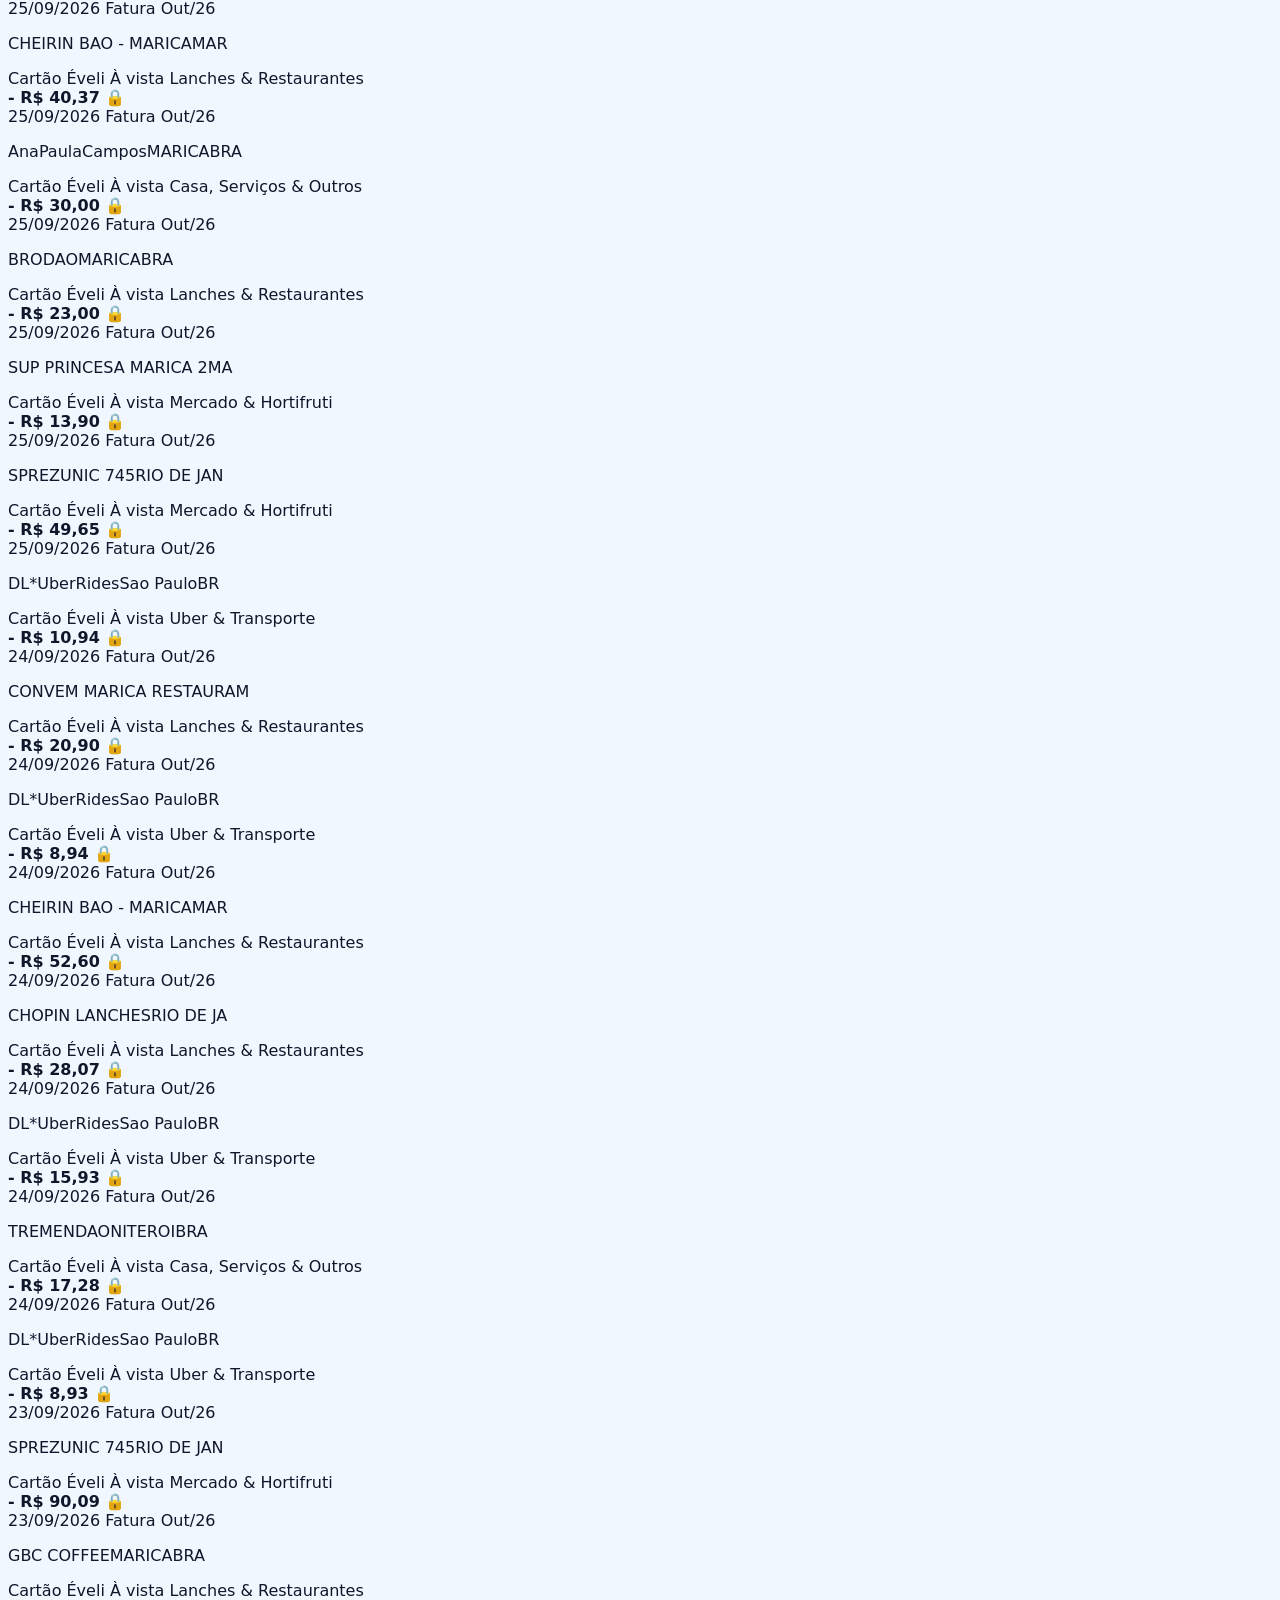
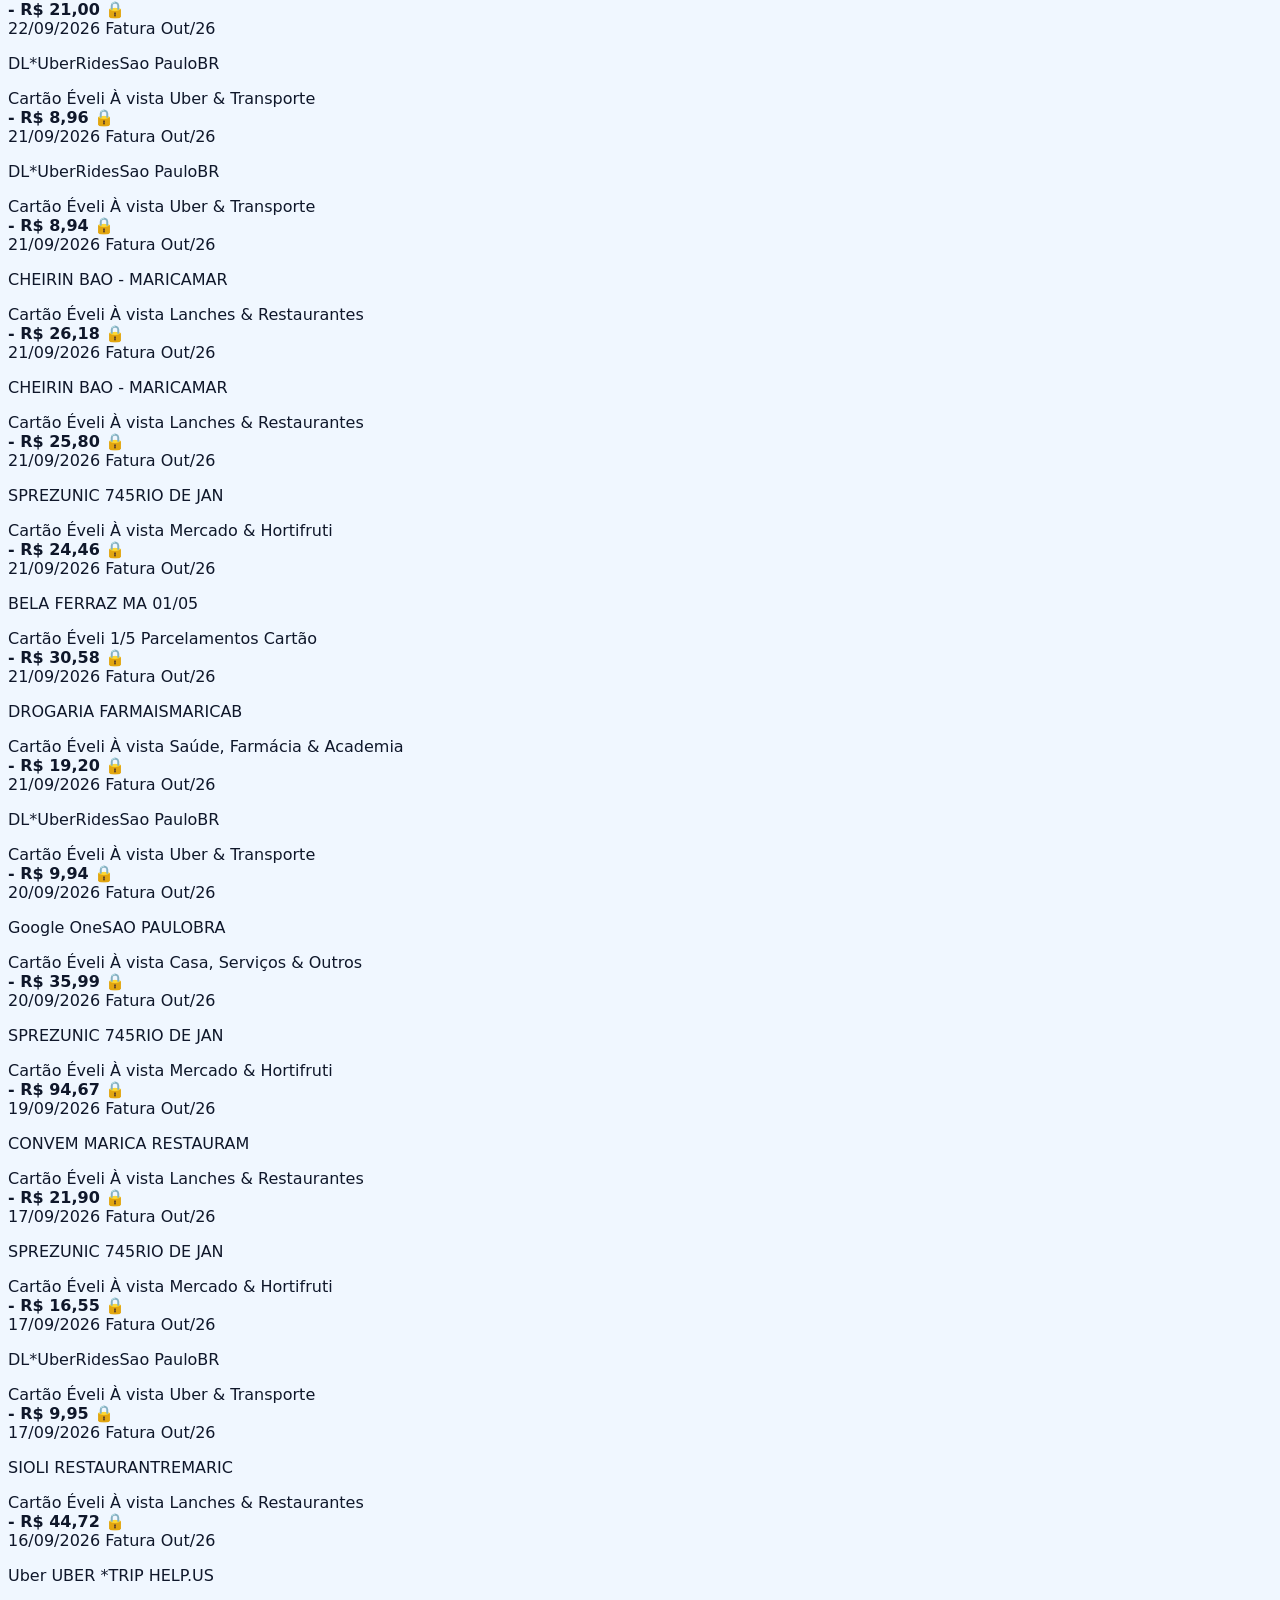
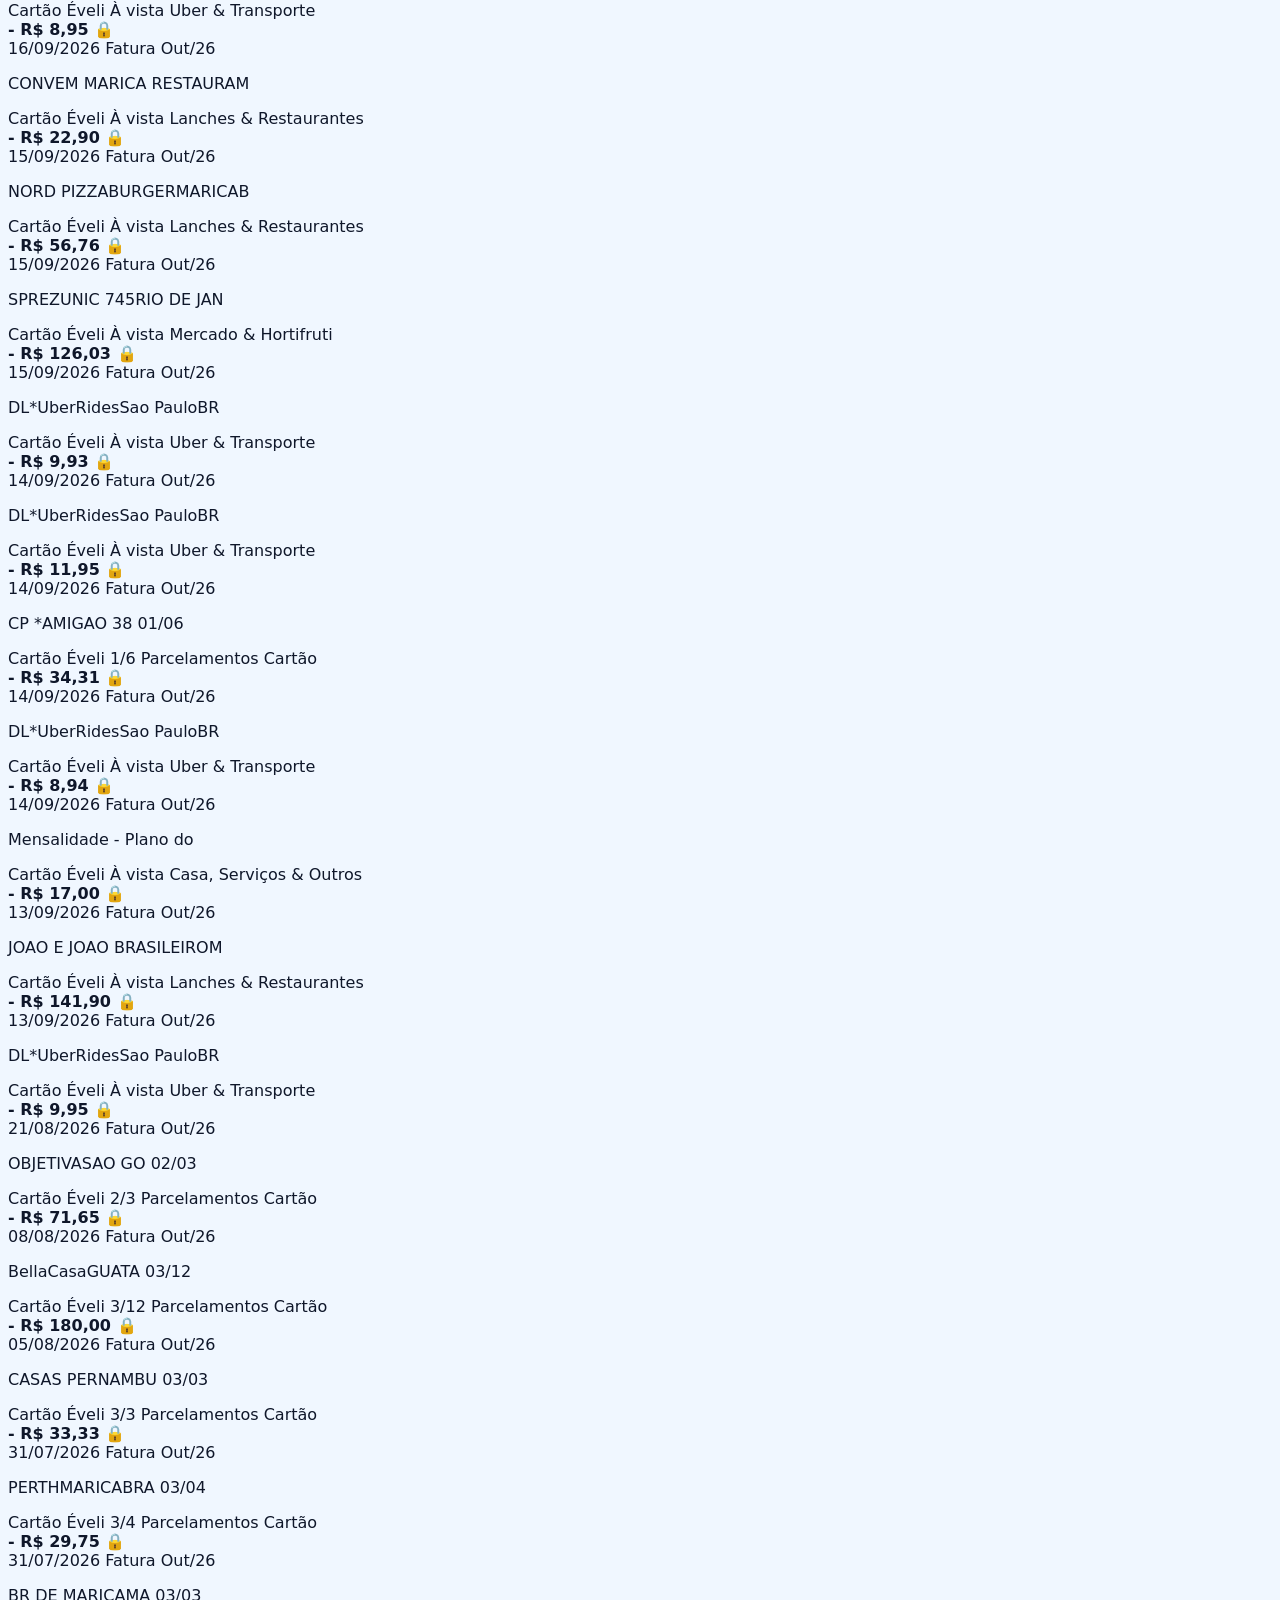
==== commit 8588bd27: "feat: add Cartao Vital print/manual expense modal and display logged-in person and account badge" ====
--- a/index.html
+++ b/index.html
@@ -228,10 +228,21 @@
             ₣
           </div>
           <div>
-            <div class="flex items-center gap-2">
+            <div class="flex flex-wrap items-center gap-2">
               <h1 class="font-bold text-sm sm:text-base md:text-lg text-slate-900 tracking-tight leading-tight">Finanças do Casal</h1>
-            </div>
-            <p id="headerSubtitleText" class="text-[11px] sm:text-xs text-sky-800/70 font-medium">Éveli & Vital • Itaú + Poupança + 2 Cartões</p>
+              <button
+                type="button"
+                onclick="openAuthCloudModal()"
+                id="headerLoggedUserChip"
+                class="inline-flex items-center gap-1.5 bg-emerald-50 hover:bg-emerald-100 text-emerald-900 border border-emerald-200/90 px-2.5 py-0.5 rounded-full text-[11px] font-bold transition shadow-2xs cursor-pointer"
+                title="Clique para ver os detalhes da conta conectada ou alternar perfil"
+              >
+                <span class="w-2 h-2 rounded-full bg-emerald-500"></span>
+                <span id="loggedPersonBadgeText">👤 Éveli</span>
+                <span id="loggedAccountSubBadge" class="text-[10px] font-medium text-emerald-700/90 hidden sm:inline">• Conta do Casal</span>
+              </button>
+            </div>
+            <p id="headerSubtitleText" class="text-[11px] sm:text-xs text-sky-800/80 font-medium mt-0.5">Conectado por: Éveli • Conta Oficial Éveli & Vital</p>
           </div>
         </div>
 
@@ -605,8 +616,12 @@
             Acompanhe compras, limites, parcelamentos futuros e importe suas faturas oficiais em formato PDF
           </p>
         </div>
-        <div>
-          <button onclick="document.getElementById('cardPdfFileInput').click()" class="text-xs bg-sky-600 hover:bg-sky-700 text-white font-semibold px-4 py-2.5 rounded-xl shadow-sm transition flex items-center gap-1.5" title="Selecione o arquivo PDF da fatura do cartão">
+        <div class="flex flex-wrap items-center gap-2">
+          <button onclick="openCardPrintEntryModal('card_marido')" class="text-xs bg-emerald-600 hover:bg-emerald-700 text-white font-bold px-4 py-2.5 rounded-xl shadow-sm transition flex items-center gap-1.5 cursor-pointer" title="Lançar gastos no Cartão Vital a partir de prints ou manualmente">
+            <span>📸</span>
+            <span>Lançar Cartão Vital (Prints / Manual)</span>
+          </button>
+          <button onclick="document.getElementById('cardPdfFileInput').click()" class="text-xs bg-sky-600 hover:bg-sky-700 text-white font-semibold px-4 py-2.5 rounded-xl shadow-sm transition flex items-center gap-1.5 cursor-pointer" title="Selecione o arquivo PDF da fatura do cartão">
             <span>📥</span>
             <span>Importar Fatura em PDF (.pdf)</span>
           </button>
@@ -1346,6 +1361,11 @@
       </div>
 
       <div class="space-y-3.5 text-xs overflow-y-auto custom-scroll flex-1 pr-1">
+        <!-- Resumo da Conta Conectada no Momento -->
+        <div id="modalActiveAccountSummary" class="p-3.5 rounded-2xl bg-emerald-50/70 border border-emerald-200/80">
+          <div class="text-xs text-emerald-950">Carregando dados da sessão...</div>
+        </div>
+
         <!-- 1. Seleção de Quem Está Usando o Dispositivo -->
         <div class="p-3.5 rounded-2xl bg-sky-50/70 border border-sky-200/70">
           <label class="block font-bold text-sky-950 text-xs mb-1">
@@ -1918,18 +1938,170 @@
   </div>
 
   <!-- =================================================================== -->
+  <!-- MODAL 11: LANÇAR GASTOS DO CARTÃO VIA PRINTS / FOTOS OU MANUAL      -->
+  <!-- =================================================================== -->
+  <div id="cardPrintEntryModal" onclick="if(event.target === this) closeCardPrintEntryModal()" class="hidden fixed inset-0 bg-slate-900/50 backdrop-blur-sm z-50 flex items-center justify-center p-3 sm:p-4">
+    <div class="bg-white rounded-3xl max-w-2xl w-full max-h-[90vh] flex flex-col overflow-hidden p-5 sm:p-6 shadow-2xl border border-indigo-200">
+      <!-- Cabeçalho -->
+      <div class="flex items-start justify-between gap-4 shrink-0 border-b border-indigo-100 pb-3 mb-3">
+        <div>
+          <span class="text-[11px] font-bold uppercase tracking-wider text-indigo-700 bg-indigo-50 px-2 py-0.5 rounded-md border border-indigo-200">
+            Sem PDF? Lance pelos Prints ou Valor da Fatura
+          </span>
+          <h3 class="text-base sm:text-lg font-bold text-slate-900 mt-1 flex items-center gap-2 flex-wrap">
+            <span>📸 Lançar Gastos no Cartão</span>
+            <span id="cardPrintModalHolderBadge" class="text-xs font-bold bg-indigo-600 text-white px-2.5 py-0.5 rounded-lg">Titular: Vital</span>
+          </h3>
+        </div>
+        <button type="button" onclick="closeCardPrintEntryModal()" class="text-slate-400 hover:text-slate-700 font-bold text-lg px-2 shrink-0 cursor-pointer" title="Fechar">✕</button>
+      </div>
+
+      <!-- Corpo Rolável -->
+      <div class="space-y-4 text-xs overflow-y-auto custom-scroll flex-1 pr-1">
+        <!-- Seleção de Cartão e Mês da Fatura -->
+        <div class="grid grid-cols-1 sm:grid-cols-2 gap-3 p-3.5 rounded-2xl bg-indigo-50/70 border border-indigo-200/80">
+          <div>
+            <label class="block text-[10px] font-bold uppercase text-indigo-950 mb-1">Qual Cartão receberá os gastos?</label>
+            <select id="cardPrintModalAccountSelect" onchange="renderCardPrintModalItems()" class="w-full border border-indigo-300 rounded-xl px-3 py-2 bg-white font-bold text-indigo-950 text-xs">
+              <option value="card_marido">💳 Cartão Vital (Exclusivo Marido)</option>
+              <option value="card_eveli_5544">💳 Cartão Éveli (Itaú 5544)</option>
+            </select>
+          </div>
+          <div>
+            <label class="block text-[10px] font-bold uppercase text-indigo-950 mb-1">Mês de Referência da Fatura</label>
+            <select id="cardPrintModalPeriodSelect" onchange="renderCardPrintModalItems()" class="w-full border border-indigo-300 rounded-xl px-3 py-2 bg-white font-bold text-slate-800 text-xs">
+            </select>
+          </div>
+        </div>
+
+        <!-- Opção 1: Lançar Compra Rápida ou Total do Print -->
+        <div class="p-4 rounded-2xl bg-white border border-slate-200 shadow-xs space-y-3">
+          <div class="flex items-center justify-between flex-wrap gap-1">
+            <h4 class="font-bold text-slate-900 text-xs flex items-center gap-1.5">
+              <span class="w-5 h-5 rounded-full bg-indigo-600 text-white inline-flex items-center justify-center text-[11px] font-bold">1</span>
+              Digitar Compra do Print (ou Valor Total da Fatura)
+            </h4>
+            <span class="text-[10px] text-emerald-700 font-semibold bg-emerald-50 border border-emerald-200 px-2 py-0.5 rounded-md">
+              Cai apenas no cartão selecionado acima
+            </span>
+          </div>
+
+          <form onsubmit="submitSingleCardPrintEntry(event)" class="space-y-2.5">
+            <div class="grid grid-cols-1 sm:grid-cols-12 gap-2.5">
+              <div class="sm:col-span-3">
+                <label class="block text-[10px] font-semibold uppercase text-slate-600 mb-1">Data</label>
+                <input id="cardPrintSingleDateInput" type="text" placeholder="DD/MM/AAAA" required class="w-full border border-slate-300 rounded-xl px-2.5 py-2 text-xs text-slate-800" />
+              </div>
+              <div class="sm:col-span-5">
+                <label class="block text-[10px] font-semibold uppercase text-slate-600 mb-1">Estabelecimento / Descrição</label>
+                <input id="cardPrintSingleDescInput" type="text" placeholder="Ex.: Mercado, Posto ou Resumo do Print" required class="w-full border border-slate-300 rounded-xl px-2.5 py-2 text-xs text-slate-800" />
+              </div>
+              <div class="sm:col-span-4">
+                <label class="block text-[10px] font-semibold uppercase text-slate-600 mb-1">Valor (R$)</label>
+                <input id="cardPrintSingleAmountInput" type="text" inputmode="decimal" placeholder="Ex.: 145,90" required class="w-full border border-indigo-300 rounded-xl px-2.5 py-2 text-xs font-bold text-slate-900 bg-indigo-50/30" />
+              </div>
+            </div>
+
+            <div class="grid grid-cols-1 sm:grid-cols-12 gap-2.5 items-end">
+              <div class="sm:col-span-5">
+                <label class="block text-[10px] font-semibold uppercase text-slate-600 mb-1">Categoria</label>
+                <select id="cardPrintSingleCategoryInput" class="w-full border border-slate-300 rounded-xl px-2.5 py-2 text-xs bg-white text-slate-800">
+                  <option value="Alimentação & Mercado">Alimentação & Mercado</option>
+                  <option value="Transporte & Combustível">Transporte & Combustível</option>
+                  <option value="Compras & Vestuário">Compras & Vestuário</option>
+                  <option value="Saúde & Farmácia">Saúde & Farmácia</option>
+                  <option value="Lazer & Restaurantes">Lazer & Restaurantes</option>
+                  <option value="Casa & Utilidades">Casa & Utilidades</option>
+                  <option value="Assinaturas & Serviços">Assinaturas & Serviços</option>
+                  <option value="Cartão de Crédito">Cartão de Crédito (Geral)</option>
+                </select>
+              </div>
+              <div class="sm:col-span-4">
+                <label class="block text-[10px] font-semibold uppercase text-slate-600 mb-1">Parcela (Opcional)</label>
+                <div class="flex items-center gap-1.5">
+                  <input id="cardPrintSingleInstCurInput" type="number" min="1" max="99" value="1" class="w-full border border-slate-300 rounded-xl px-2 py-2 text-xs text-center" title="Parcela atual" />
+                  <span class="text-slate-400 font-bold">/</span>
+                  <input id="cardPrintSingleInstTotInput" type="number" min="1" max="99" value="1" class="w-full border border-slate-300 rounded-xl px-2 py-2 text-xs text-center" title="Total de parcelas" />
+                </div>
+              </div>
+              <div class="sm:col-span-3">
+                <button type="submit" class="w-full py-2 px-3 rounded-xl bg-indigo-600 hover:bg-indigo-700 text-white font-bold text-xs shadow-xs transition cursor-pointer">
+                  + Adicionar ao Cartão
+                </button>
+              </div>
+            </div>
+          </form>
+        </div>
+
+        <!-- Opção 2: Colar várias linhas de uma vez + Anexar Foto do Print -->
+        <div class="grid grid-cols-1 sm:grid-cols-2 gap-3">
+          <div class="p-3.5 rounded-2xl bg-slate-50 border border-slate-200 space-y-2">
+            <h4 class="font-bold text-slate-900 text-xs flex items-center gap-1.5">
+              <span class="w-5 h-5 rounded-full bg-slate-700 text-white inline-flex items-center justify-center text-[11px] font-bold">2</span>
+              Colar Lista / Texto Copiado do Print
+            </h4>
+            <p class="text-[11px] text-slate-500">
+              Se você copiou o texto do print no celular, cole abaixo (uma compra por linha, ex: <code>12/10 Posto Shell 150,00</code>):
+            </p>
+            <textarea id="cardPrintBatchTextarea" rows="3" placeholder="10/10 Supermercado 230,50&#10;14/10 Farmacia 89,90&#10;18/10 Loja 02/05 120,00" class="w-full border border-slate-300 rounded-xl p-2 text-xs bg-white font-mono"></textarea>
+            <button type="button" onclick="submitBatchCardPrintText()" class="w-full py-2 px-3 rounded-xl bg-slate-800 hover:bg-slate-900 text-white font-bold text-xs transition cursor-pointer">
+              📥 Importar Linhas no Cartão
+            </button>
+          </div>
+
+          <div class="p-3.5 rounded-2xl bg-sky-50/60 border border-sky-200/80 space-y-2 flex flex-col justify-between">
+            <div class="space-y-1.5">
+              <h4 class="font-bold text-sky-950 text-xs flex items-center gap-1.5">
+                <span class="w-5 h-5 rounded-full bg-sky-600 text-white inline-flex items-center justify-center text-[11px] font-bold">3</span>
+                Guardar Imagem do Print (Comprovante)
+              </h4>
+              <p class="text-[11px] text-slate-600">
+                Anexe as imagens dos prints da fatura para ficarem salvas em <strong>Arquivos & Fotos</strong> vinculadas a este cartão:
+              </p>
+            </div>
+            <div class="space-y-2 pt-1">
+              <label class="w-full py-2.5 px-3 rounded-xl bg-white hover:bg-sky-100/70 text-sky-900 border border-sky-300 font-bold text-xs shadow-2xs transition cursor-pointer flex items-center justify-center gap-1.5">
+                <span>🖼️ Escolher Print(s) do Celular/PC</span>
+                <input id="cardPrintImageFileInput" type="file" accept="image/*" multiple class="hidden" onchange="handleCardPrintImageAttach(event)" />
+              </label>
+              <div id="cardPrintAttachFeedback" class="hidden text-[11px] font-semibold text-emerald-800 bg-emerald-50 border border-emerald-200 rounded-xl px-2.5 py-1.5"></div>
+            </div>
+          </div>
+        </div>
+
+        <!-- Lista de gastos já lançados neste cartão no mês selecionado -->
+        <div class="p-3.5 rounded-2xl bg-slate-50 border border-slate-200 space-y-2">
+          <div class="flex items-center justify-between">
+            <h4 class="font-bold text-slate-800 text-xs">Gastos já lançados neste Cartão (Mês selecionado)</h4>
+            <span id="cardPrintModalTotalBadge" class="text-xs font-extrabold text-indigo-950 bg-indigo-100 px-2.5 py-0.5 rounded-lg">Total: R$ 0,00</span>
+          </div>
+          <div id="cardPrintModalItemsList" class="space-y-1.5 max-h-44 overflow-y-auto custom-scroll pr-1">
+          </div>
+        </div>
+      </div>
+
+      <!-- Rodapé -->
+      <div class="pt-3 mt-3 border-t border-slate-100 flex justify-end">
+        <button type="button" onclick="closeCardPrintEntryModal()" class="py-2 px-5 rounded-xl bg-slate-900 hover:bg-slate-800 text-white font-bold text-xs transition cursor-pointer">
+          Concluir e Fechar
+        </button>
+      </div>
+    </div>
+  </div>
+
+  <!-- =================================================================== -->
   <!-- MÓDULOS JAVASCRIPT SEPARADOS POR RESPONSABILIDADE (ETAPAS 2, 3 E 4) -->
   <!-- =================================================================== -->
-  <script src="js/utils.js?v=7"></script>
-  <script src="js/data-seed.js?v=7"></script>
-  <script src="js/state.js?v=7"></script>
-  <script src="js/finance-engine.js?v=7"></script>
-  <script src="js/financial-ai.js?v=7"></script>
-  <script src="js/importer-backup.js?v=7"></script>
-  <script src="js/supabase-config.js?v=7"></script>
-  <script src="js/supabase-sync.js?v=7"></script>
-  <script src="js/actions.js?v=7"></script>
-  <script src="js/auth-guard.js?v=7"></script>
-  <script src="js/ui-render.js?v=7"></script>
+  <script src="js/utils.js?v=8"></script>
+  <script src="js/data-seed.js?v=8"></script>
+  <script src="js/state.js?v=8"></script>
+  <script src="js/finance-engine.js?v=8"></script>
+  <script src="js/financial-ai.js?v=8"></script>
+  <script src="js/importer-backup.js?v=8"></script>
+  <script src="js/supabase-config.js?v=8"></script>
+  <script src="js/supabase-sync.js?v=8"></script>
+  <script src="js/actions.js?v=8"></script>
+  <script src="js/auth-guard.js?v=8"></script>
+  <script src="js/ui-render.js?v=8"></script>
 </body>
 </html>
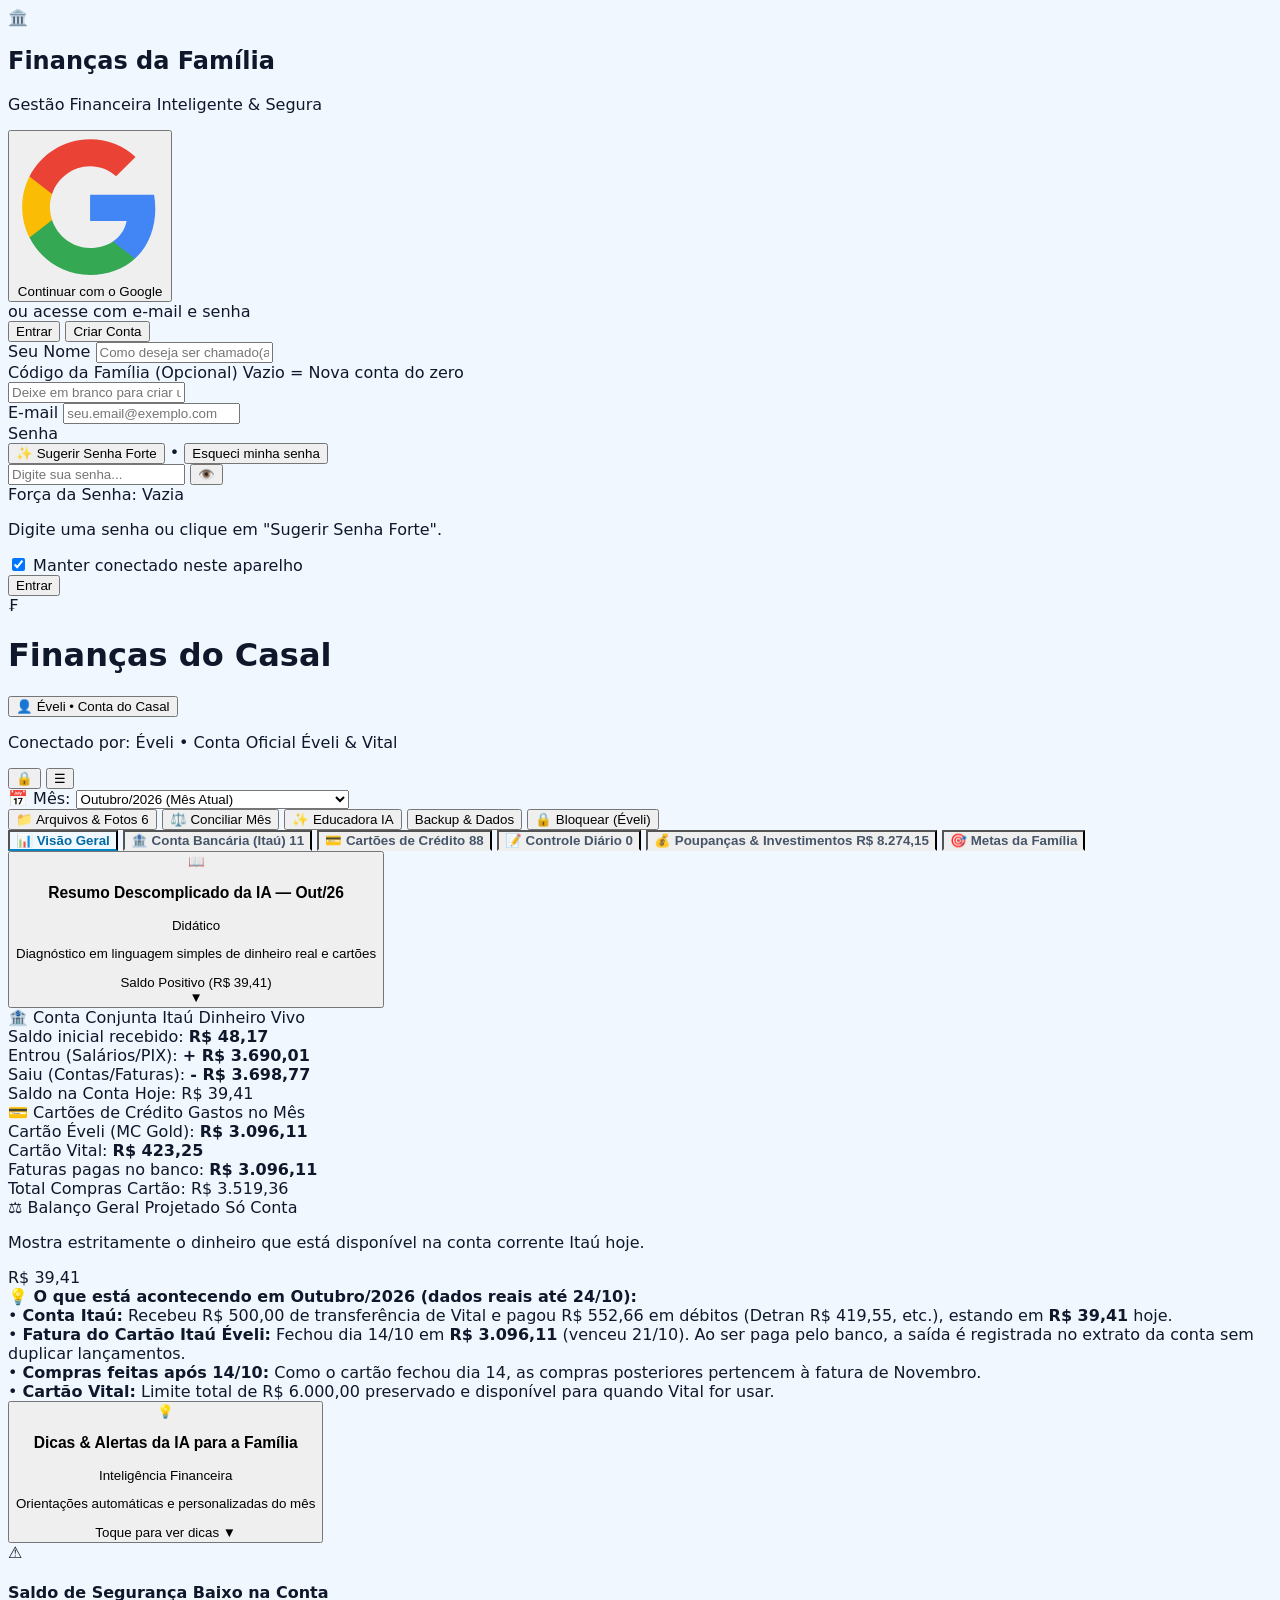
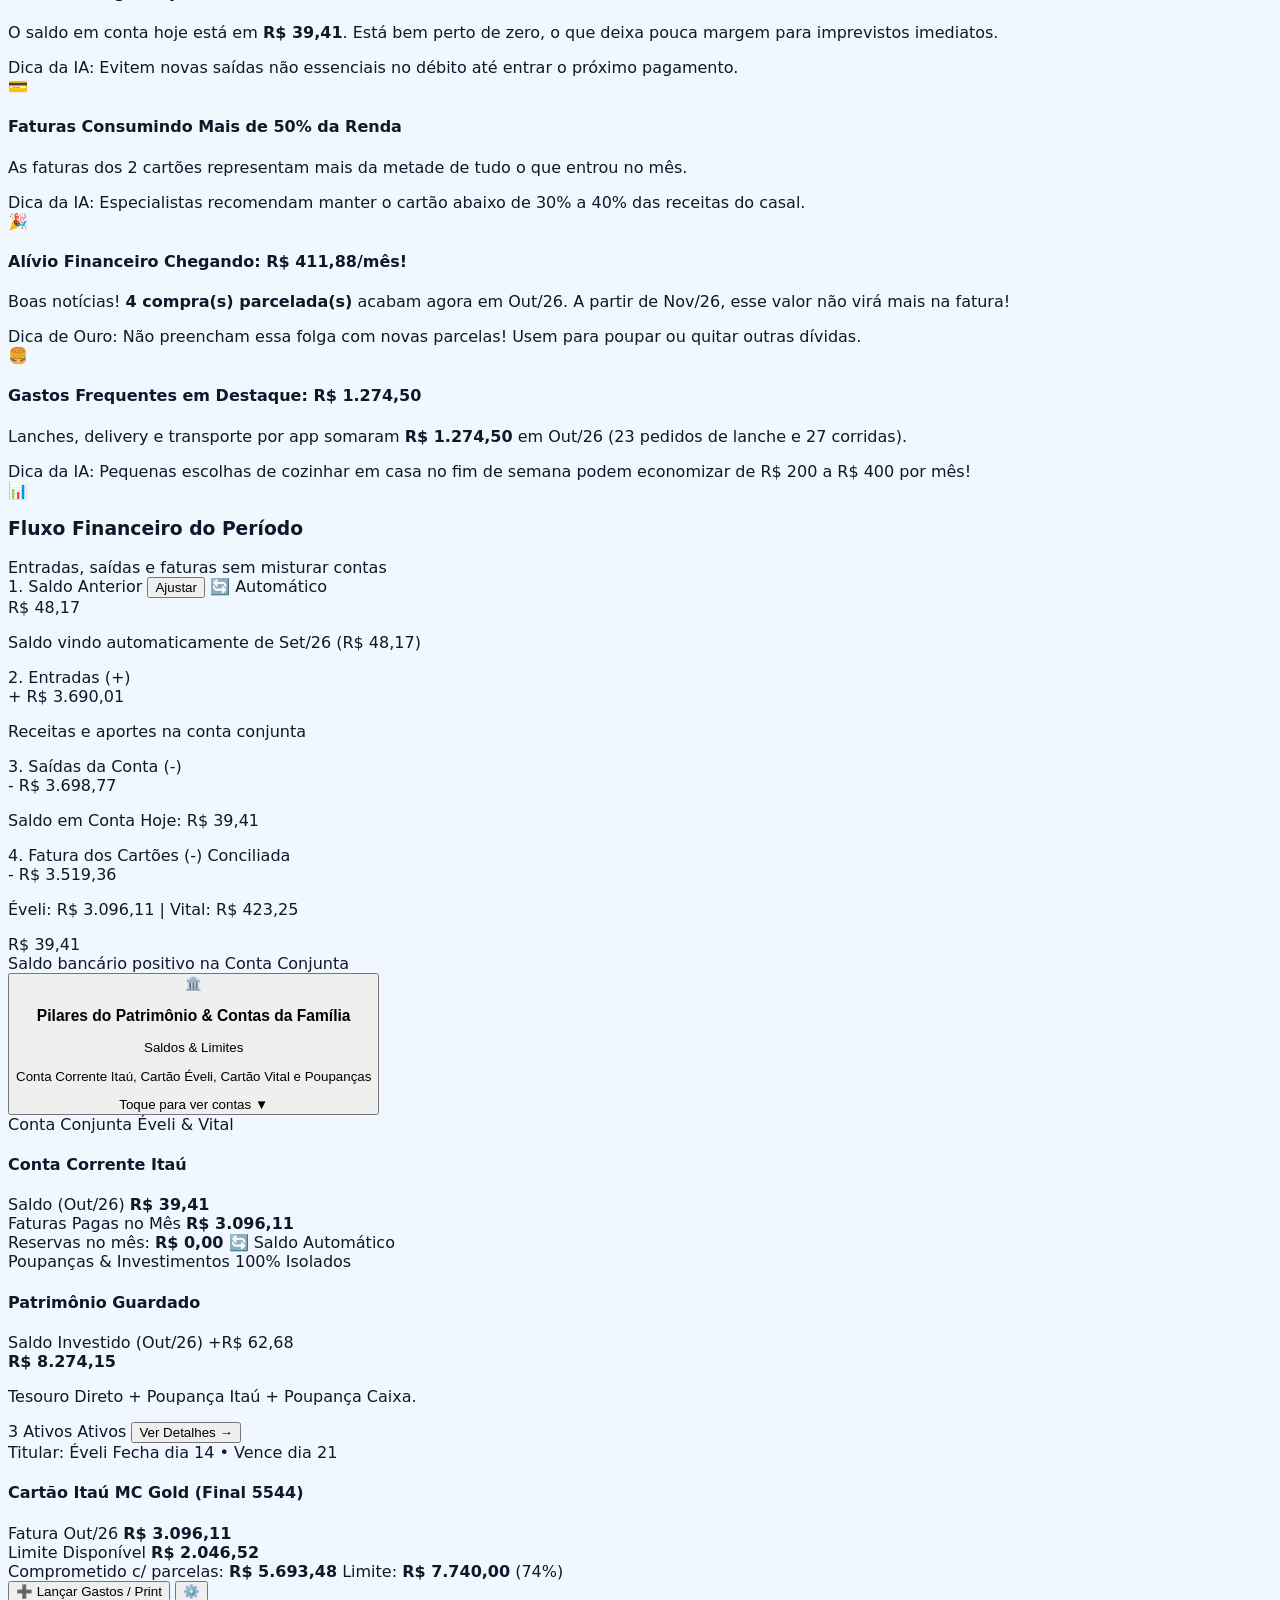
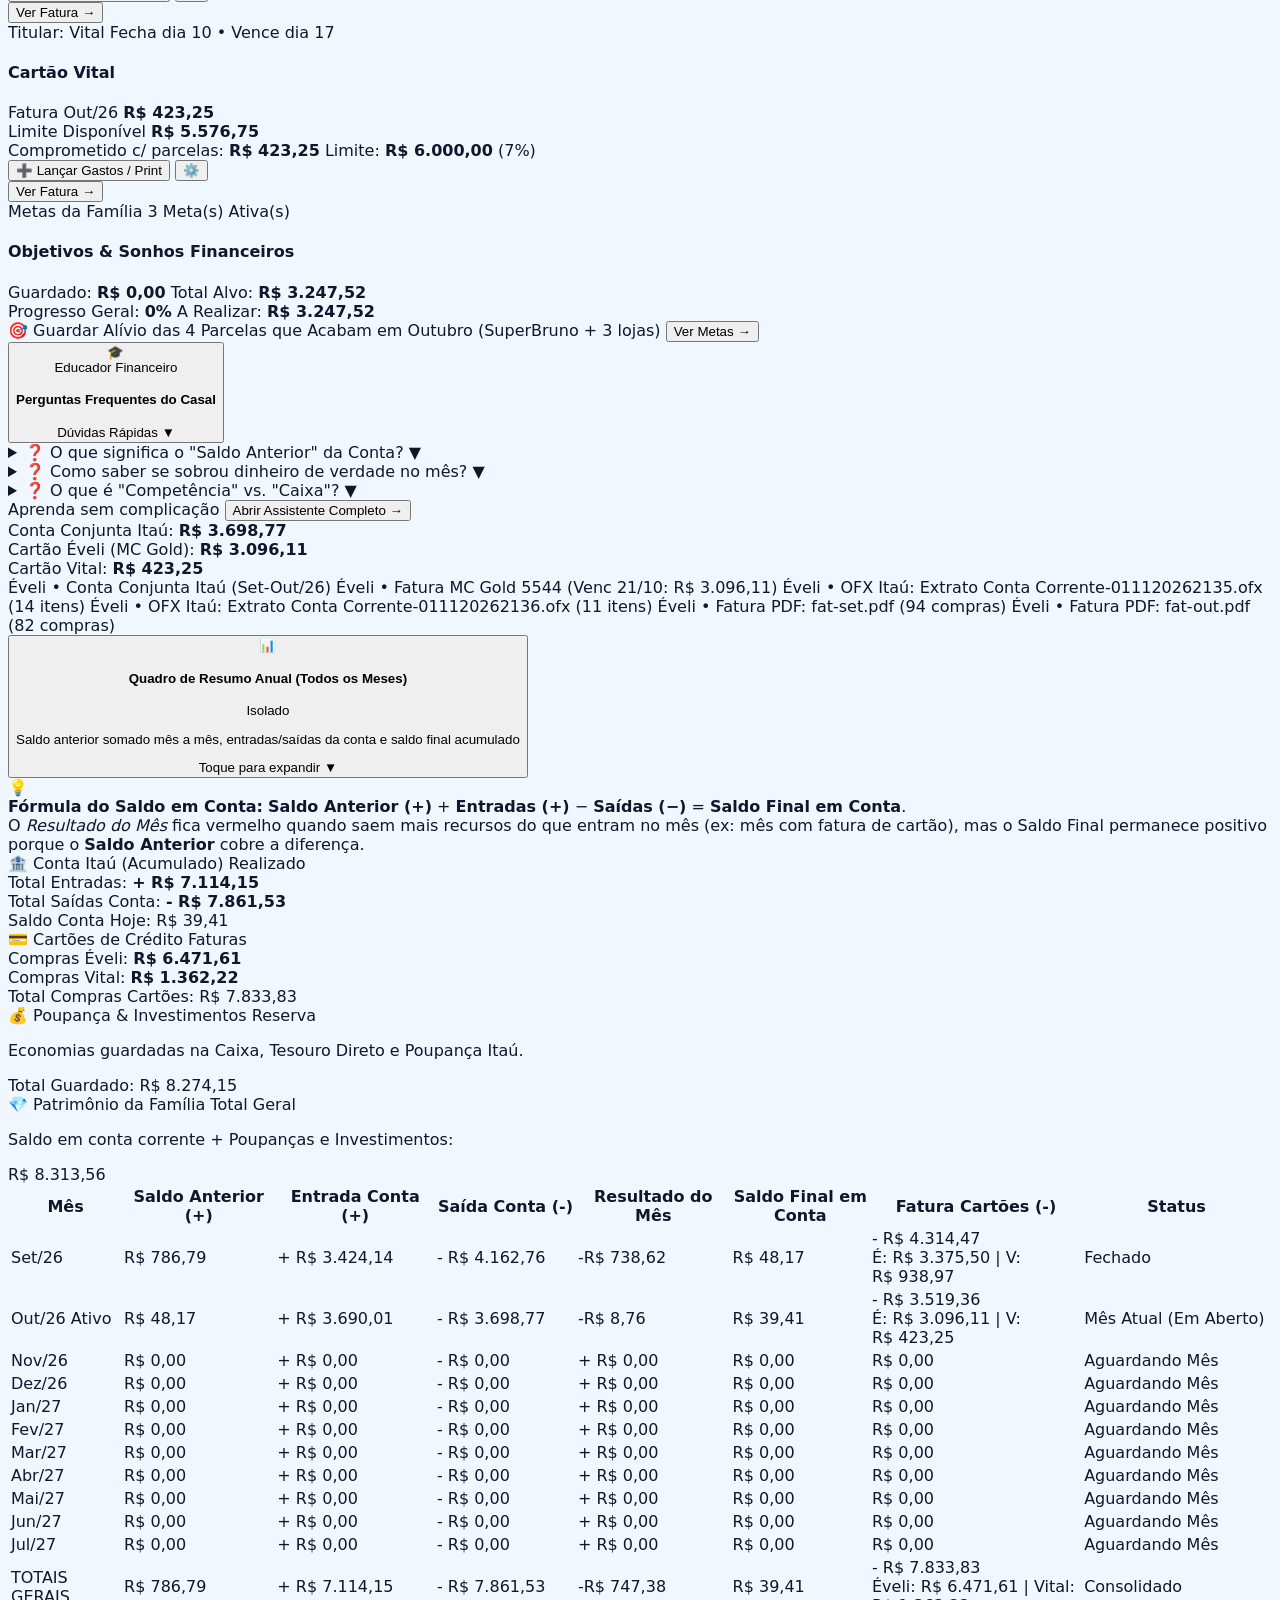
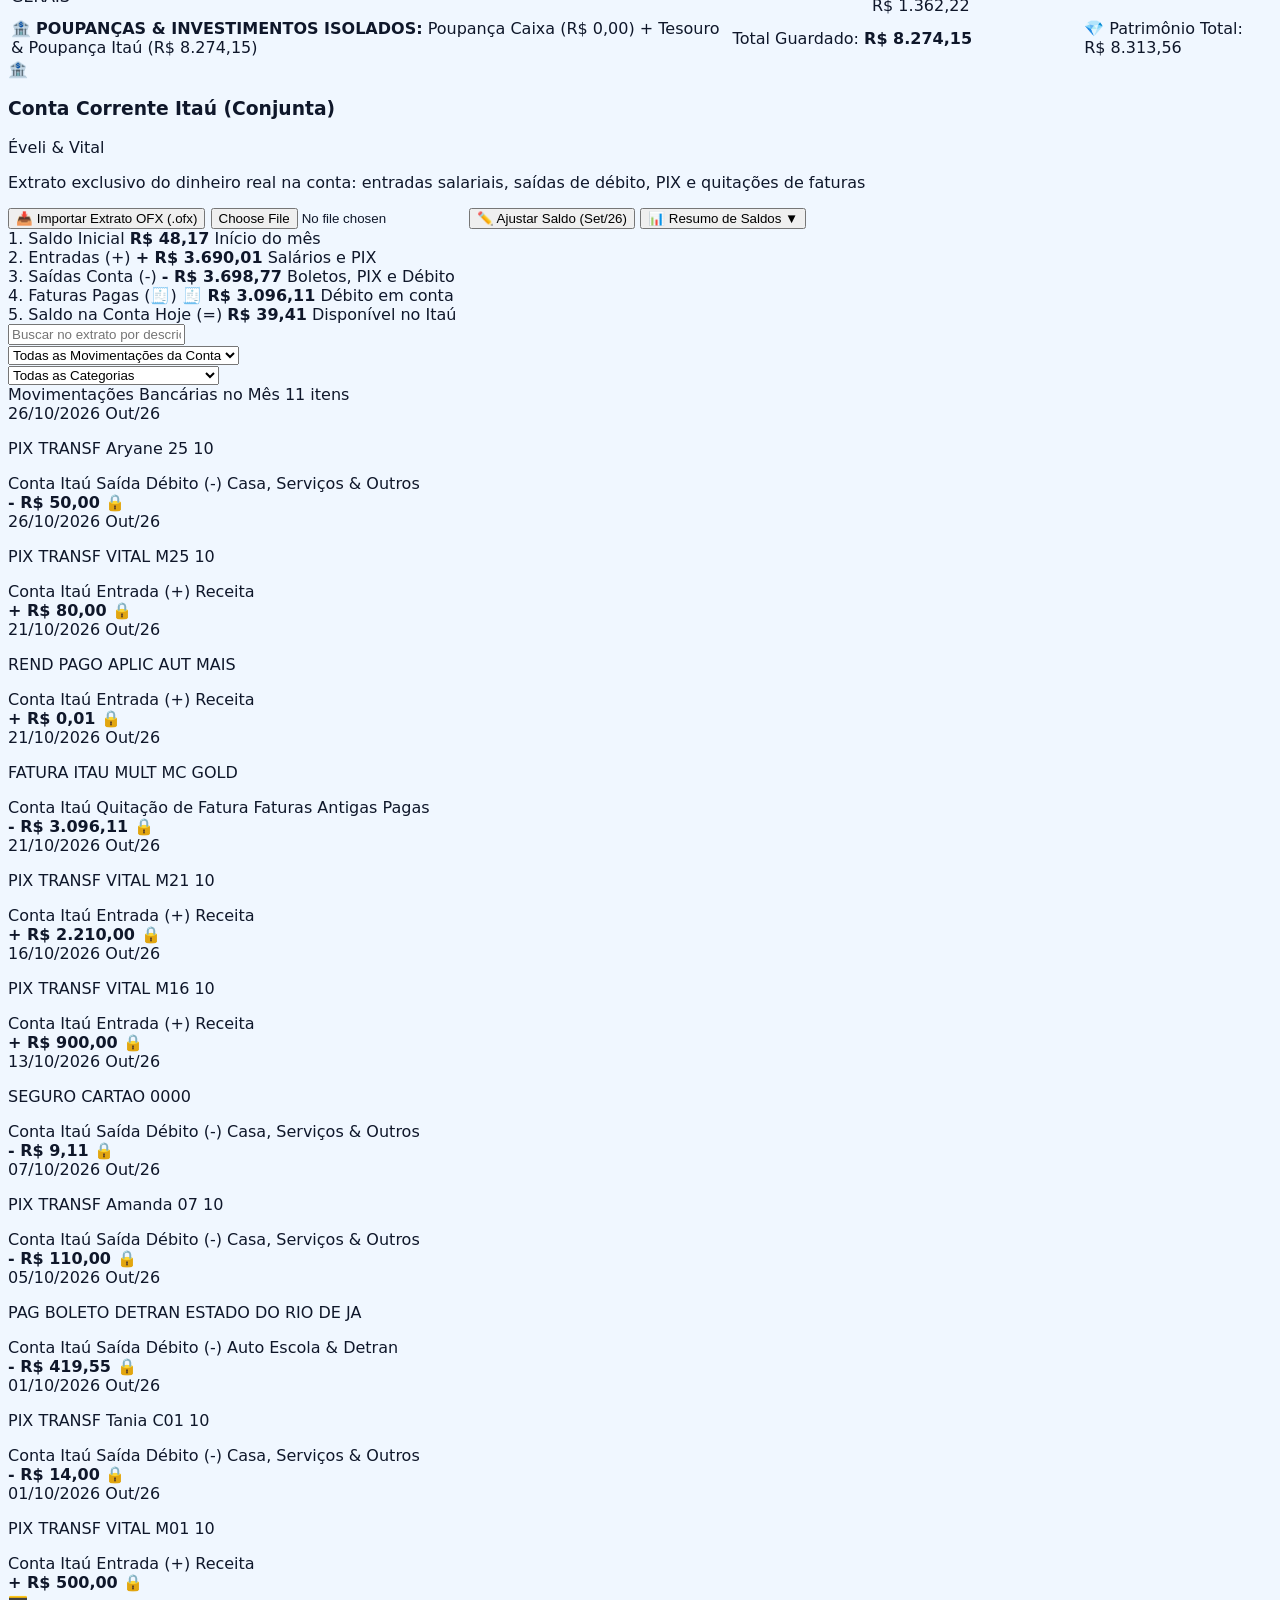
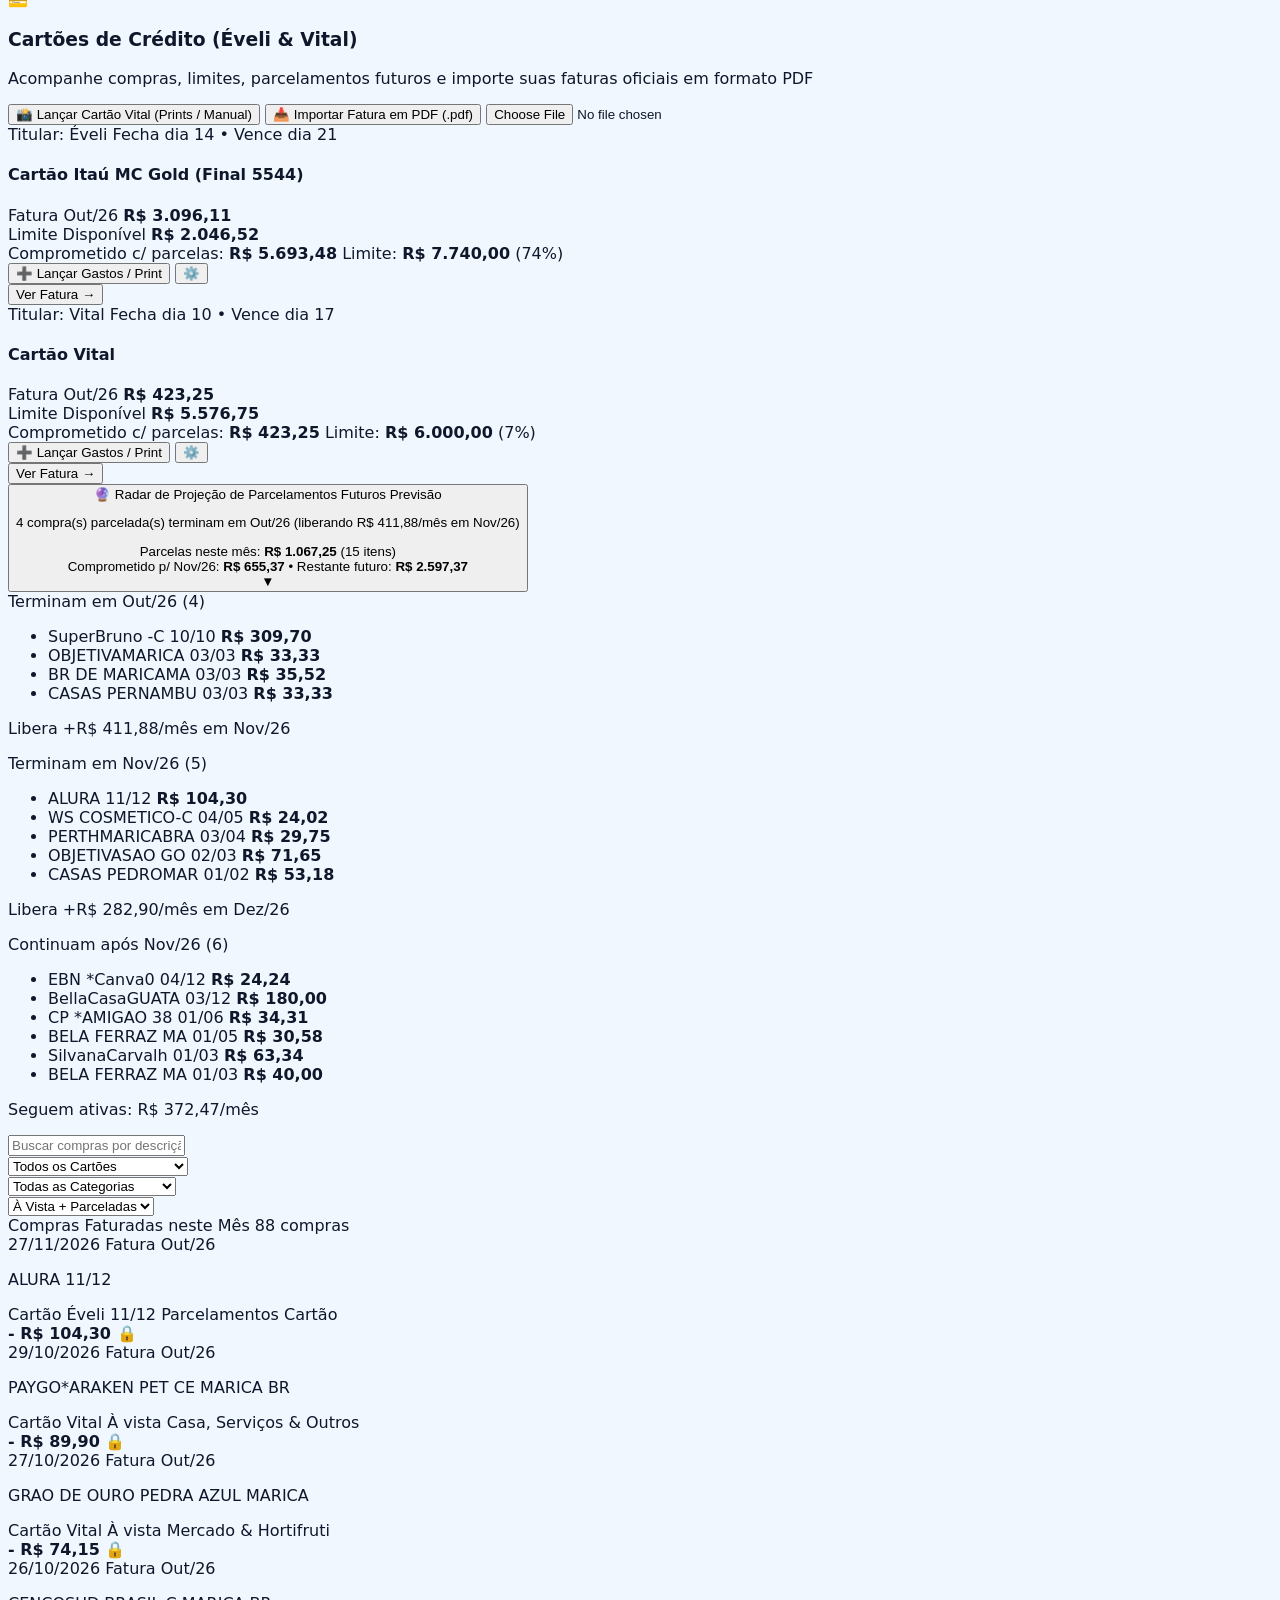
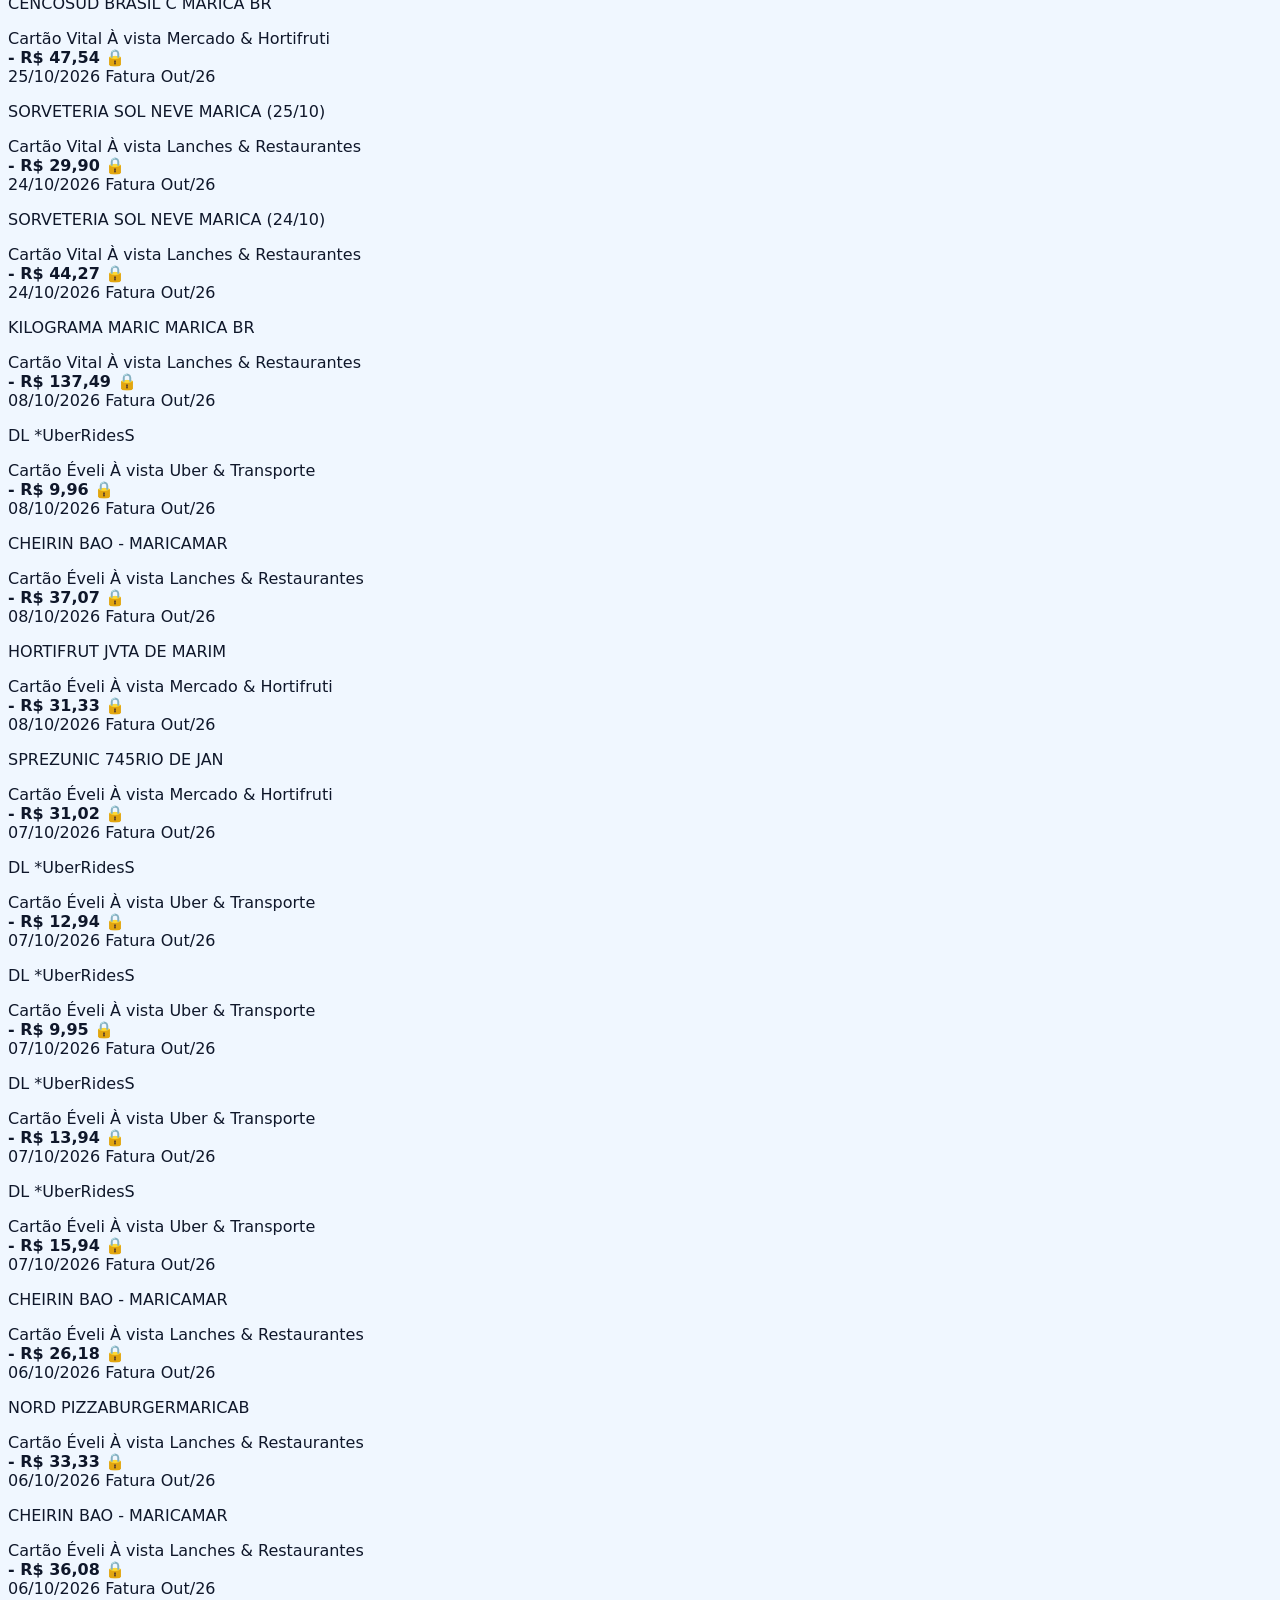
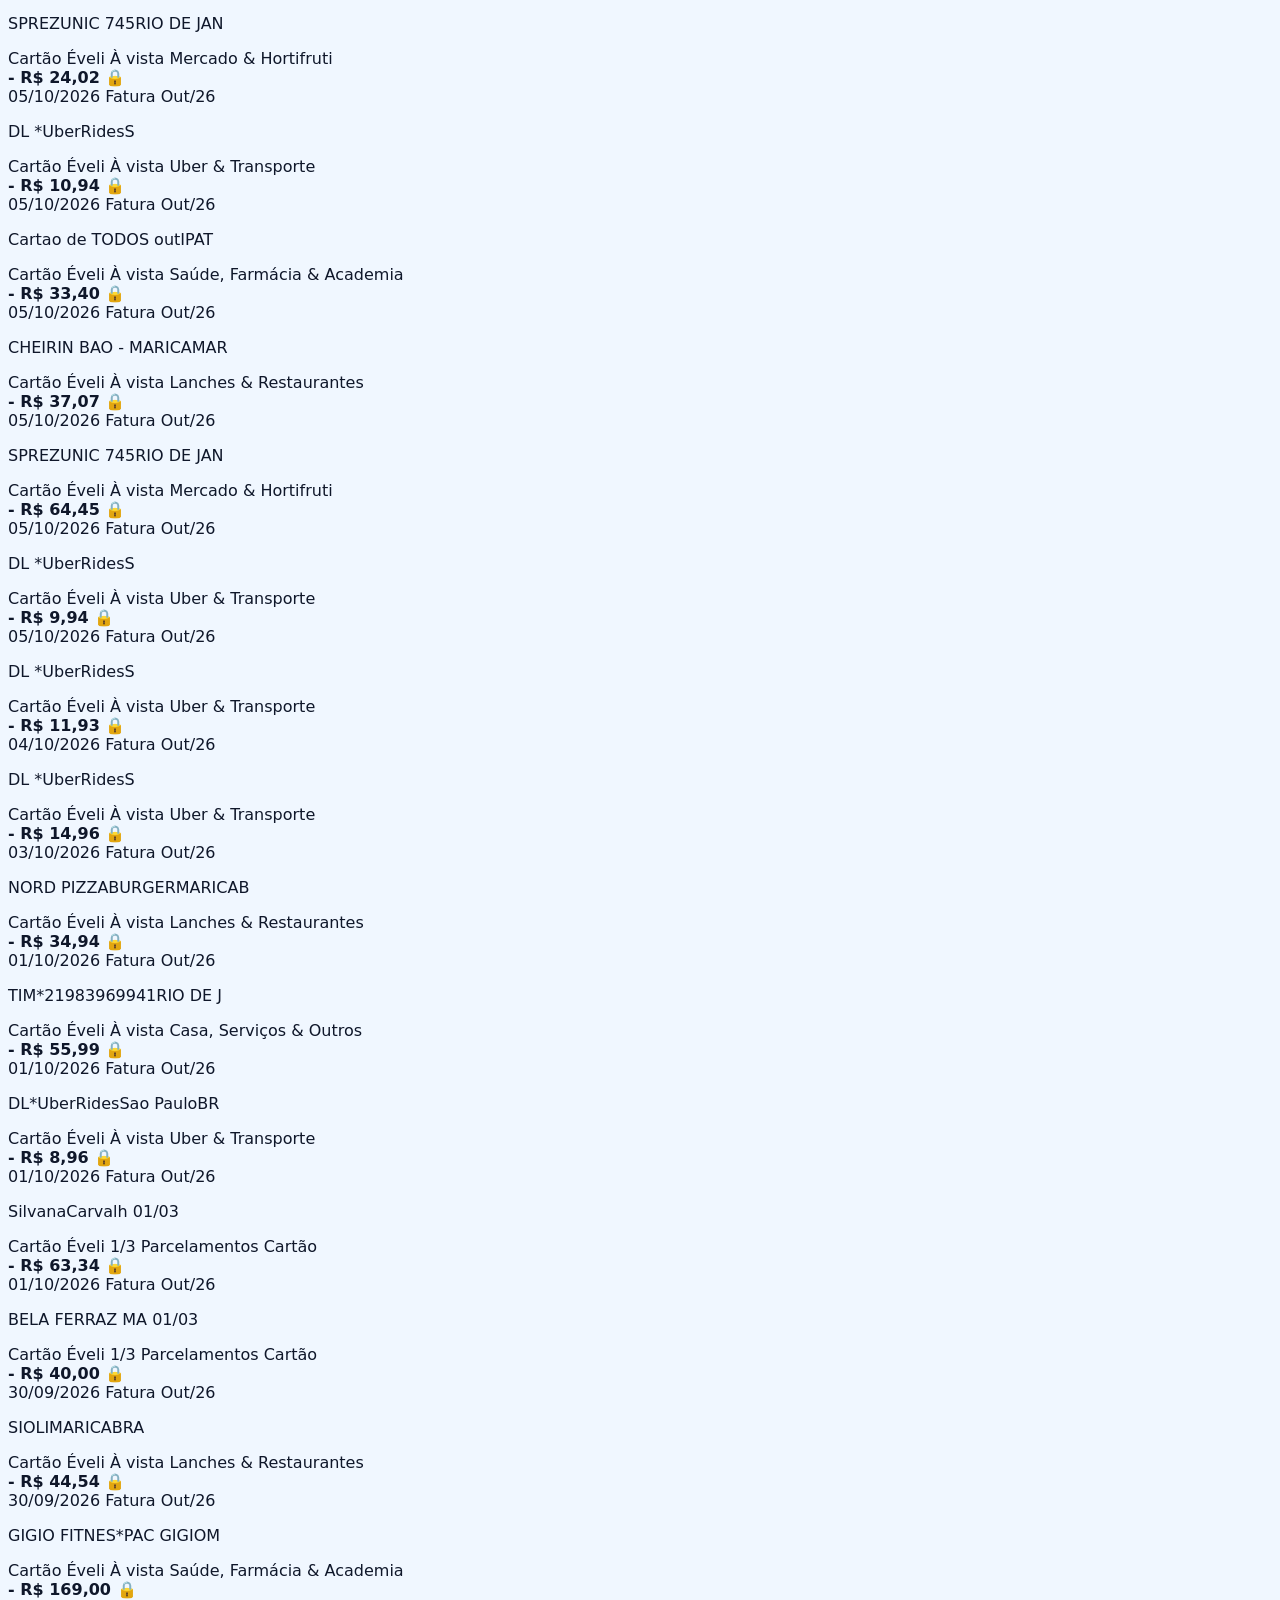
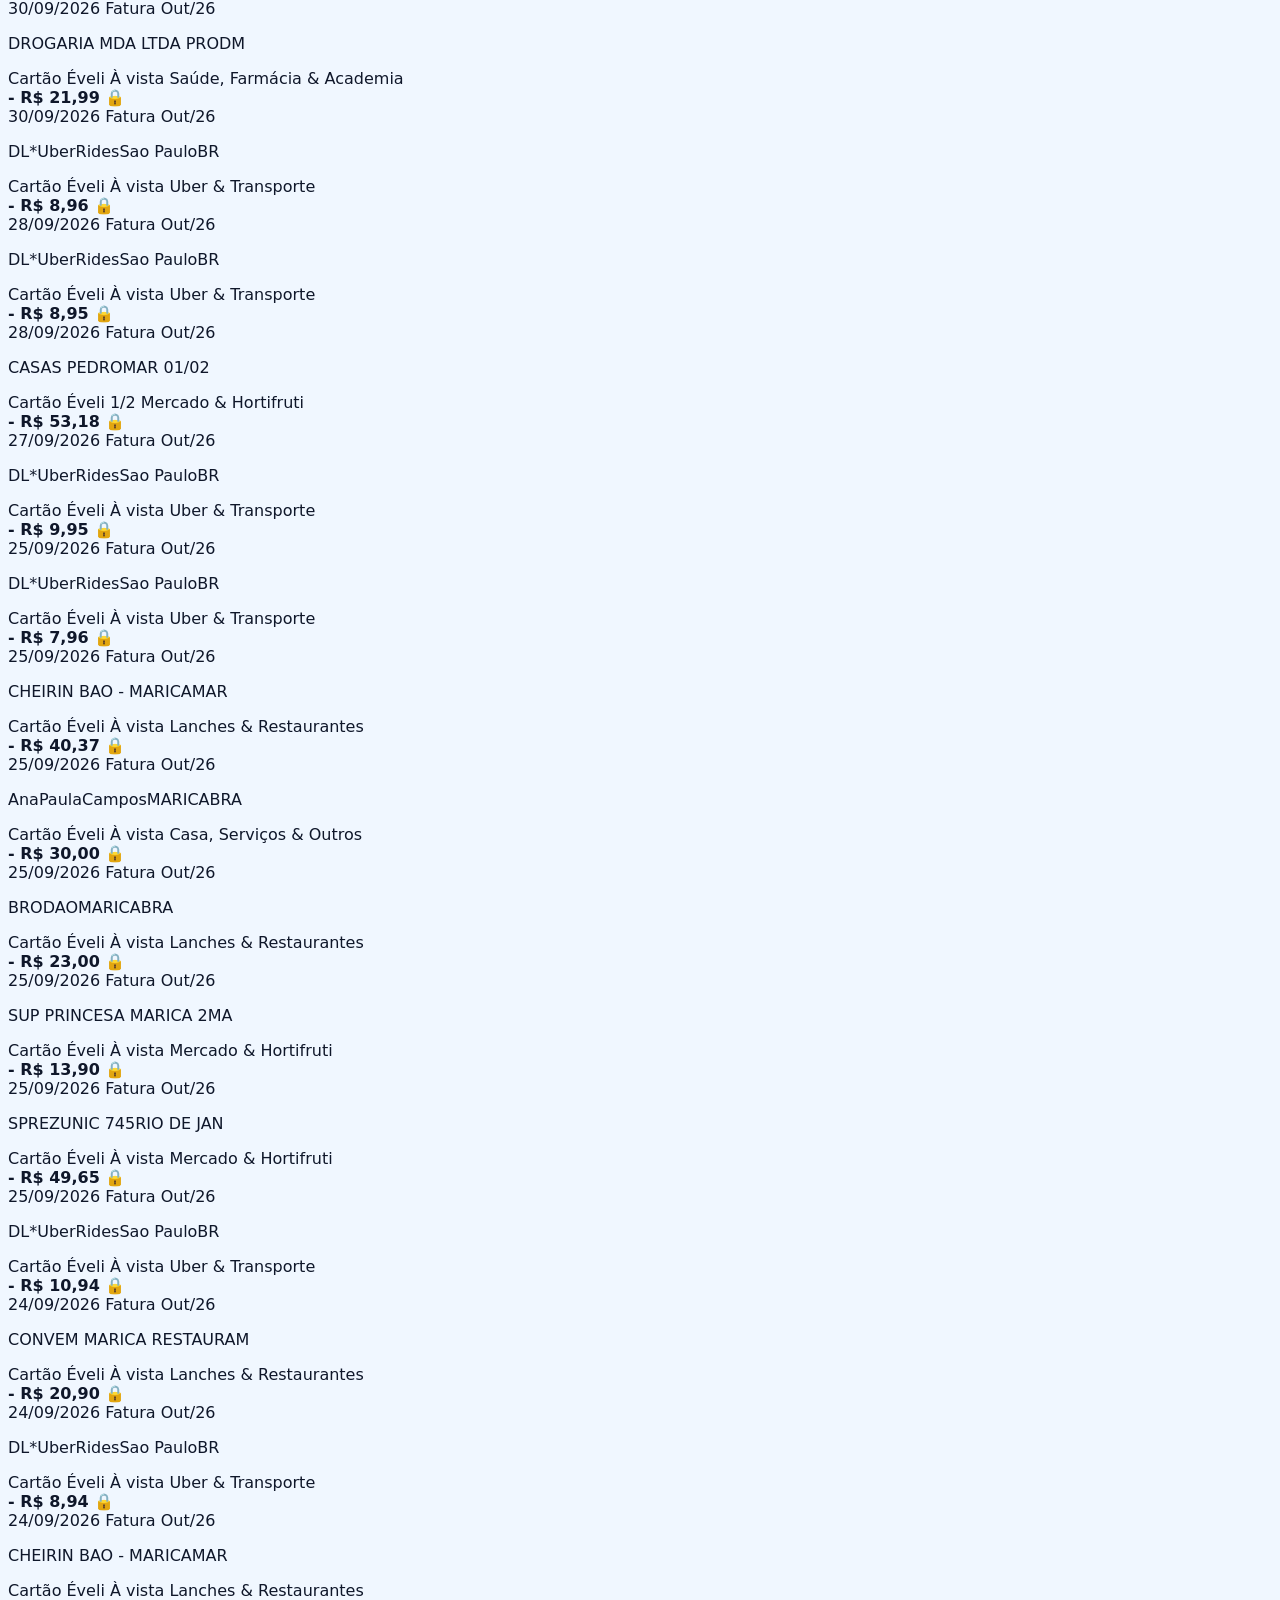
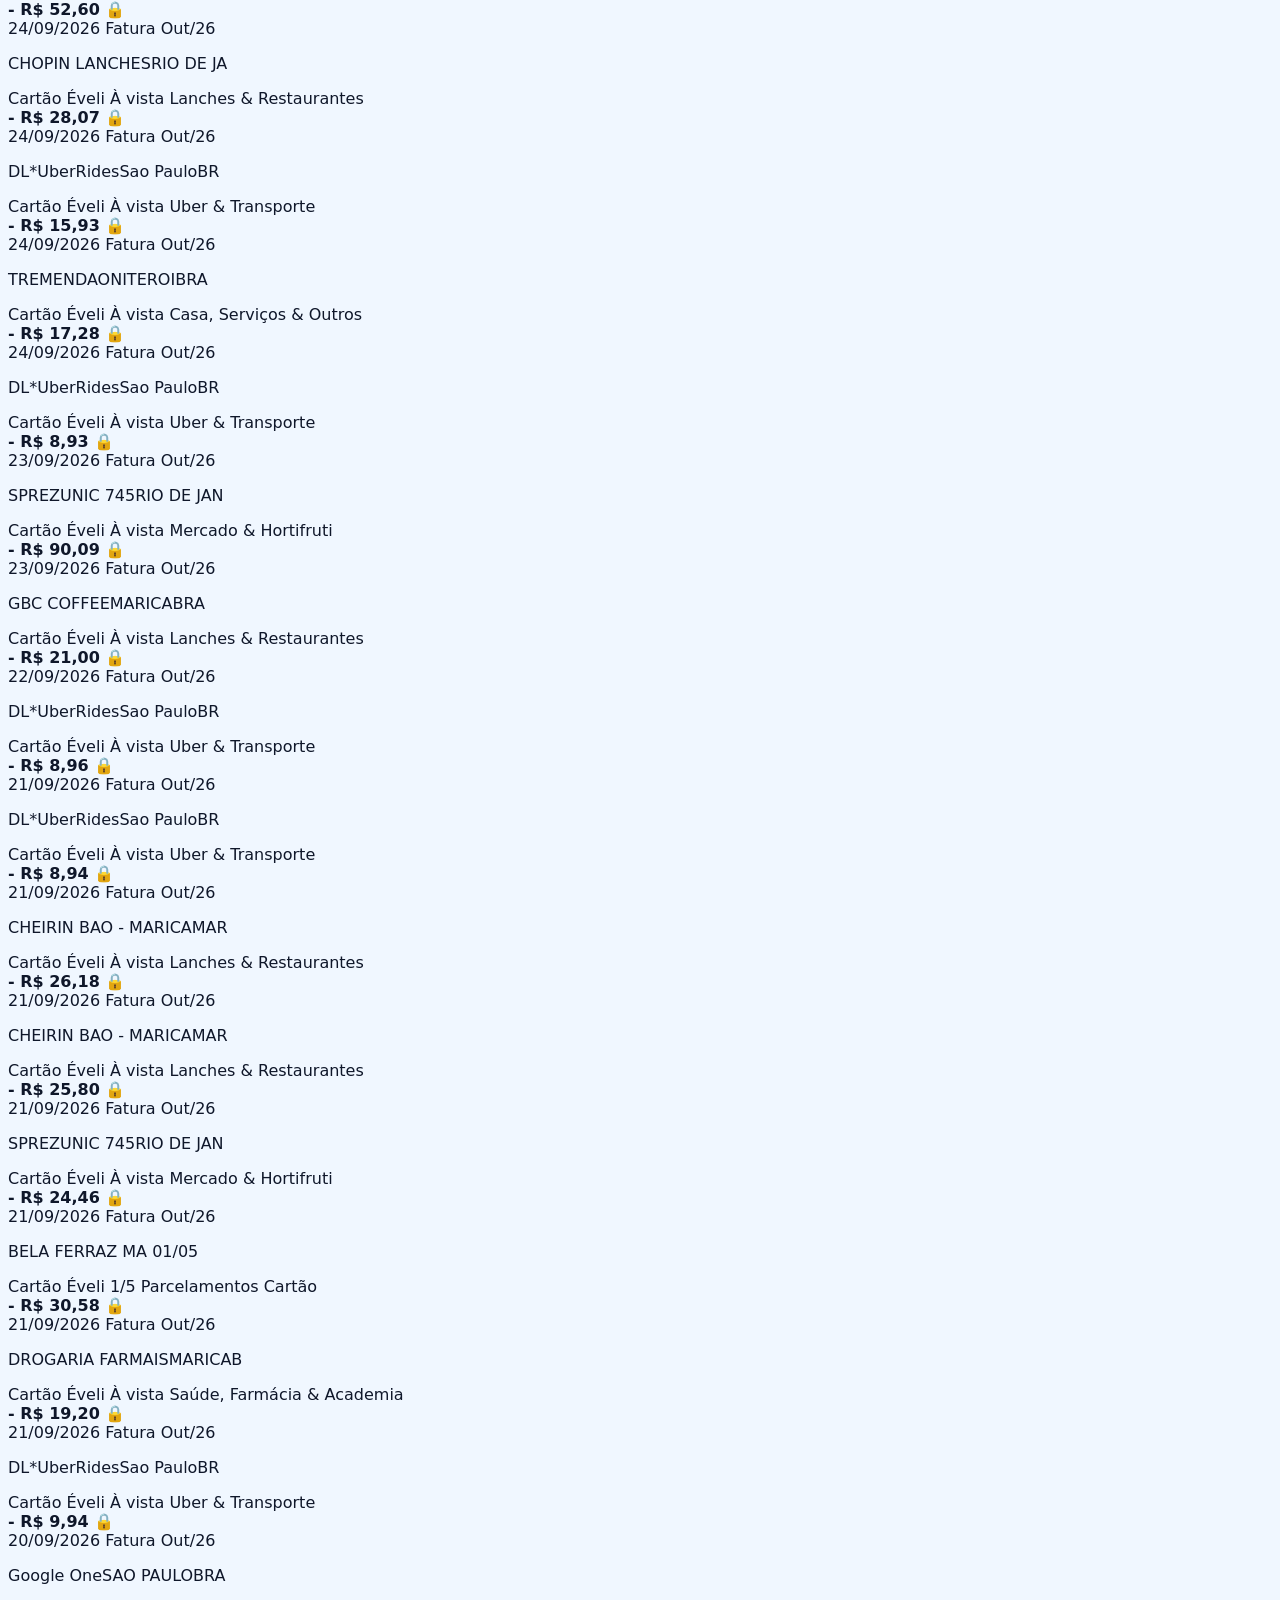
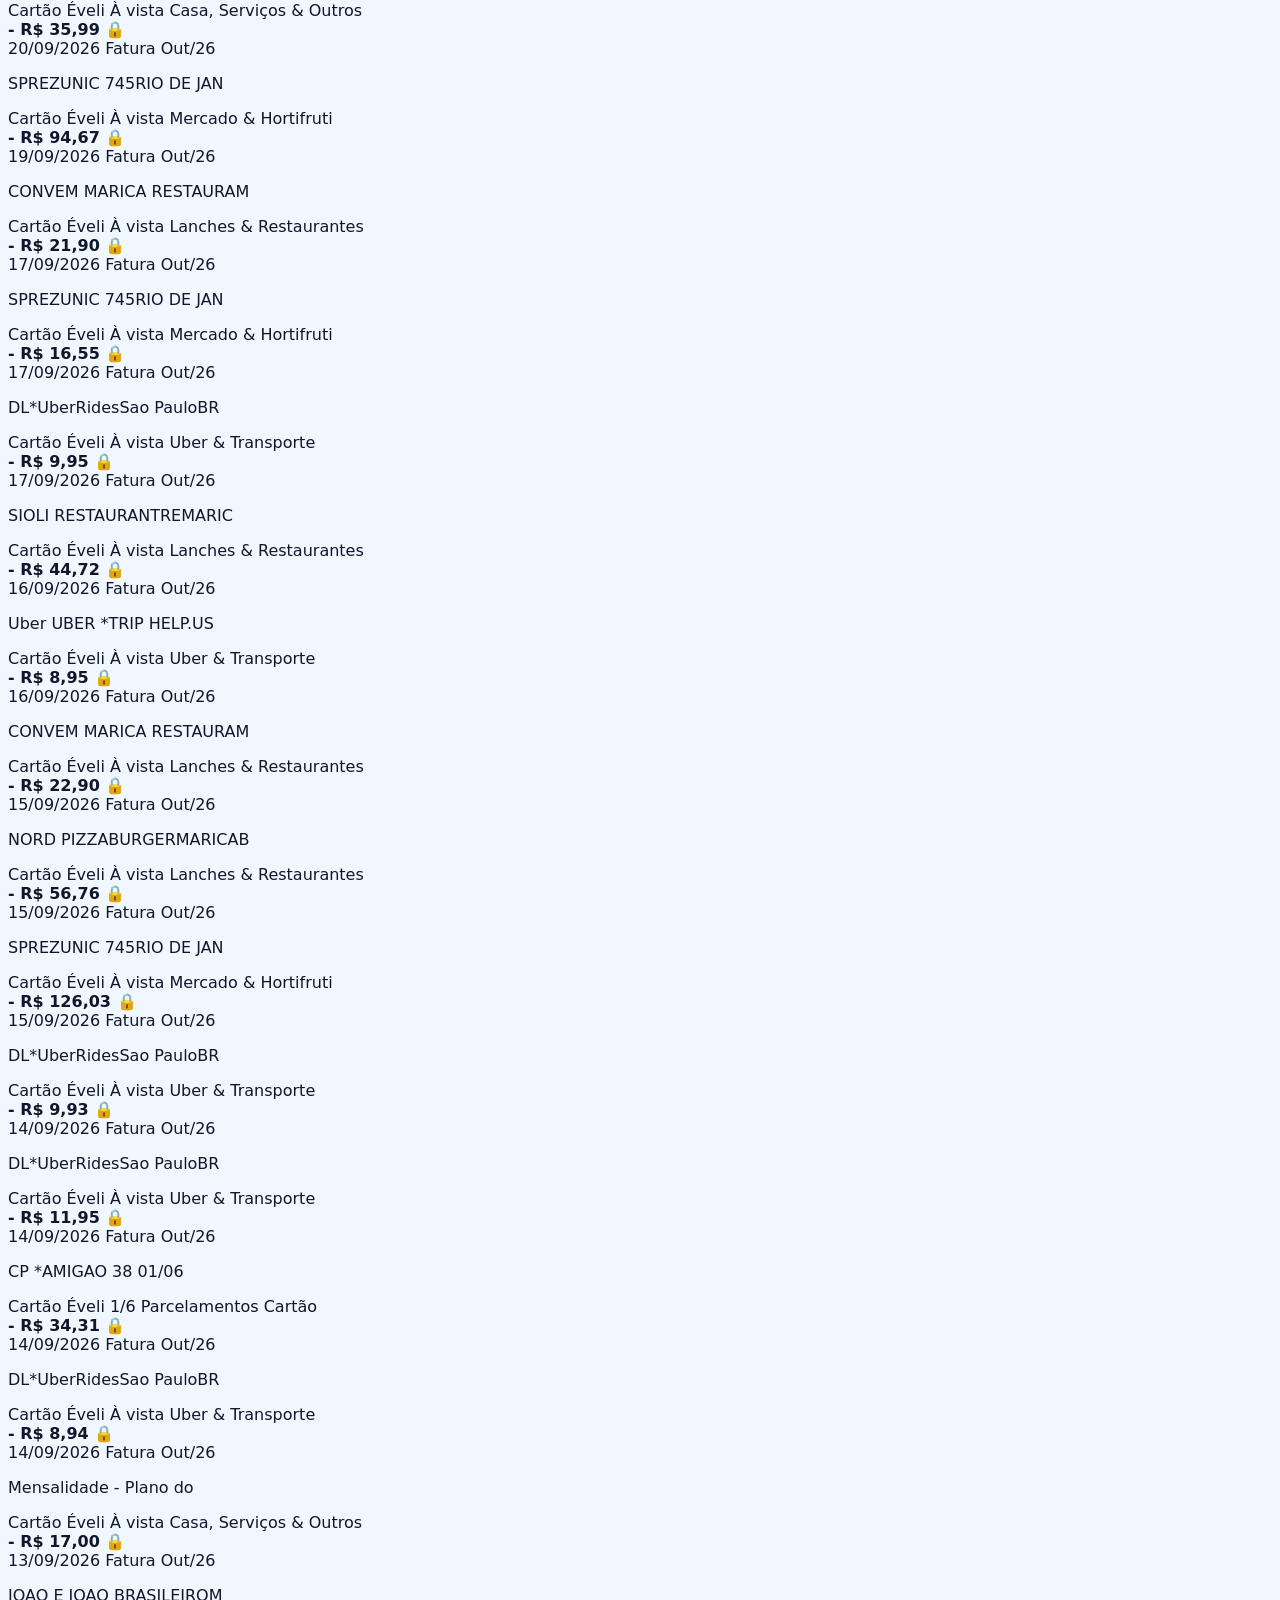
==== commit d839bb37: "feat: add 21 Cartao Vital print purchases and multi-print OCR batch upload" ====
--- a/index.html
+++ b/index.html
@@ -1974,12 +1974,35 @@
           </div>
         </div>
 
-        <!-- Opção 1: Lançar Compra Rápida ou Total do Print -->
+        <!-- Opção 1 (Destaque): Enviar Vários Prints de Uma Vez (Leitura Automática OCR + Comprovantes) -->
+        <div class="p-4 rounded-2xl bg-gradient-to-r from-emerald-50 via-teal-50/70 to-sky-50 border-2 border-emerald-300 shadow-xs space-y-2.5">
+          <div class="flex items-center justify-between flex-wrap gap-1">
+            <h4 class="font-bold text-emerald-950 text-xs sm:text-sm flex items-center gap-1.5">
+              <span class="w-5 h-5 rounded-full bg-emerald-600 text-white inline-flex items-center justify-center text-[11px] font-bold">1</span>
+              <span>📸 Enviar Vários Prints de Uma Vez (Leitura Automática)</span>
+            </h4>
+            <span class="text-[10px] text-emerald-800 font-bold bg-white/90 border border-emerald-200 px-2 py-0.5 rounded-md">
+              Aceita 1, 5, 10+ prints juntos
+            </span>
+          </div>
+          <p class="text-[11px] text-slate-600">
+            Selecione na galeria do celular ou PC <strong>todos os prints da fatura de uma vez só</strong>. O sistema lê automaticamente as datas, nomes dos estabelecimentos e valores (R$), separa por mês e salva as fotos em <strong>Arquivos & Fotos</strong>:
+          </p>
+          <div class="space-y-2 pt-0.5">
+            <label class="w-full py-3 px-4 rounded-xl bg-emerald-600 hover:bg-emerald-700 text-white font-bold text-xs sm:text-sm shadow-sm transition cursor-pointer flex items-center justify-center gap-2">
+              <span>🖼️ Selecionar Vários Prints do Celular / PC</span>
+              <input id="cardPrintImageFileInput" type="file" accept="image/*" multiple class="hidden" onchange="handleCardPrintImageAttach(event)" />
+            </label>
+            <div id="cardPrintAttachFeedback" class="hidden text-[11px] font-semibold text-emerald-900 bg-emerald-50 border border-emerald-300 rounded-xl px-3 py-2"></div>
+          </div>
+        </div>
+
+        <!-- Opção 2: Lançar Compra Rápida ou Total do Print -->
         <div class="p-4 rounded-2xl bg-white border border-slate-200 shadow-xs space-y-3">
           <div class="flex items-center justify-between flex-wrap gap-1">
             <h4 class="font-bold text-slate-900 text-xs flex items-center gap-1.5">
-              <span class="w-5 h-5 rounded-full bg-indigo-600 text-white inline-flex items-center justify-center text-[11px] font-bold">1</span>
-              Digitar Compra do Print (ou Valor Total da Fatura)
+              <span class="w-5 h-5 rounded-full bg-indigo-600 text-white inline-flex items-center justify-center text-[11px] font-bold">2</span>
+              Digitar Compra Individual (ou Valor Total da Fatura)
             </h4>
             <span class="text-[10px] text-emerald-700 font-semibold bg-emerald-50 border border-emerald-200 px-2 py-0.5 rounded-md">
               Cai apenas no cartão selecionado acima
@@ -2033,40 +2056,19 @@
           </form>
         </div>
 
-        <!-- Opção 2: Colar várias linhas de uma vez + Anexar Foto do Print -->
-        <div class="grid grid-cols-1 sm:grid-cols-2 gap-3">
-          <div class="p-3.5 rounded-2xl bg-slate-50 border border-slate-200 space-y-2">
-            <h4 class="font-bold text-slate-900 text-xs flex items-center gap-1.5">
-              <span class="w-5 h-5 rounded-full bg-slate-700 text-white inline-flex items-center justify-center text-[11px] font-bold">2</span>
-              Colar Lista / Texto Copiado do Print
-            </h4>
-            <p class="text-[11px] text-slate-500">
-              Se você copiou o texto do print no celular, cole abaixo (uma compra por linha, ex: <code>12/10 Posto Shell 150,00</code>):
-            </p>
-            <textarea id="cardPrintBatchTextarea" rows="3" placeholder="10/10 Supermercado 230,50&#10;14/10 Farmacia 89,90&#10;18/10 Loja 02/05 120,00" class="w-full border border-slate-300 rounded-xl p-2 text-xs bg-white font-mono"></textarea>
-            <button type="button" onclick="submitBatchCardPrintText()" class="w-full py-2 px-3 rounded-xl bg-slate-800 hover:bg-slate-900 text-white font-bold text-xs transition cursor-pointer">
-              📥 Importar Linhas no Cartão
-            </button>
-          </div>
-
-          <div class="p-3.5 rounded-2xl bg-sky-50/60 border border-sky-200/80 space-y-2 flex flex-col justify-between">
-            <div class="space-y-1.5">
-              <h4 class="font-bold text-sky-950 text-xs flex items-center gap-1.5">
-                <span class="w-5 h-5 rounded-full bg-sky-600 text-white inline-flex items-center justify-center text-[11px] font-bold">3</span>
-                Guardar Imagem do Print (Comprovante)
-              </h4>
-              <p class="text-[11px] text-slate-600">
-                Anexe as imagens dos prints da fatura para ficarem salvas em <strong>Arquivos & Fotos</strong> vinculadas a este cartão:
-              </p>
-            </div>
-            <div class="space-y-2 pt-1">
-              <label class="w-full py-2.5 px-3 rounded-xl bg-white hover:bg-sky-100/70 text-sky-900 border border-sky-300 font-bold text-xs shadow-2xs transition cursor-pointer flex items-center justify-center gap-1.5">
-                <span>🖼️ Escolher Print(s) do Celular/PC</span>
-                <input id="cardPrintImageFileInput" type="file" accept="image/*" multiple class="hidden" onchange="handleCardPrintImageAttach(event)" />
-              </label>
-              <div id="cardPrintAttachFeedback" class="hidden text-[11px] font-semibold text-emerald-800 bg-emerald-50 border border-emerald-200 rounded-xl px-2.5 py-1.5"></div>
-            </div>
-          </div>
+        <!-- Opção 3: Colar várias linhas de texto de uma vez -->
+        <div class="p-3.5 rounded-2xl bg-slate-50 border border-slate-200 space-y-2">
+          <h4 class="font-bold text-slate-900 text-xs flex items-center gap-1.5">
+            <span class="w-5 h-5 rounded-full bg-slate-700 text-white inline-flex items-center justify-center text-[11px] font-bold">3</span>
+            Colar Lista / Texto Copiado do Print
+          </h4>
+          <p class="text-[11px] text-slate-500">
+            Se você copiou o texto do print no celular, cole abaixo (aceita tanto o texto completo do app quanto linhas simples como <code>12/10 Posto Shell 150,00</code>):
+          </p>
+          <textarea id="cardPrintBatchTextarea" rows="3" placeholder="27 outubro 2026&#10;GRAO DE OURO R$ 74,15&#10;ou: 10/10 Supermercado 230,50" class="w-full border border-slate-300 rounded-xl p-2 text-xs bg-white font-mono"></textarea>
+          <button type="button" onclick="submitBatchCardPrintText()" class="w-full py-2 px-3 rounded-xl bg-slate-800 hover:bg-slate-900 text-white font-bold text-xs transition cursor-pointer">
+            📥 Importar Texto no Cartão
+          </button>
         </div>
 
         <!-- Lista de gastos já lançados neste cartão no mês selecionado -->
@@ -2092,16 +2094,16 @@
   <!-- =================================================================== -->
   <!-- MÓDULOS JAVASCRIPT SEPARADOS POR RESPONSABILIDADE (ETAPAS 2, 3 E 4) -->
   <!-- =================================================================== -->
-  <script src="js/utils.js?v=8"></script>
-  <script src="js/data-seed.js?v=8"></script>
-  <script src="js/state.js?v=8"></script>
-  <script src="js/finance-engine.js?v=8"></script>
-  <script src="js/financial-ai.js?v=8"></script>
-  <script src="js/importer-backup.js?v=8"></script>
-  <script src="js/supabase-config.js?v=8"></script>
-  <script src="js/supabase-sync.js?v=8"></script>
-  <script src="js/actions.js?v=8"></script>
-  <script src="js/auth-guard.js?v=8"></script>
-  <script src="js/ui-render.js?v=8"></script>
+  <script src="js/utils.js?v=9"></script>
+  <script src="js/data-seed.js?v=9"></script>
+  <script src="js/state.js?v=9"></script>
+  <script src="js/finance-engine.js?v=9"></script>
+  <script src="js/financial-ai.js?v=9"></script>
+  <script src="js/importer-backup.js?v=9"></script>
+  <script src="js/supabase-config.js?v=9"></script>
+  <script src="js/supabase-sync.js?v=9"></script>
+  <script src="js/actions.js?v=9"></script>
+  <script src="js/auth-guard.js?v=9"></script>
+  <script src="js/ui-render.js?v=9"></script>
 </body>
 </html>
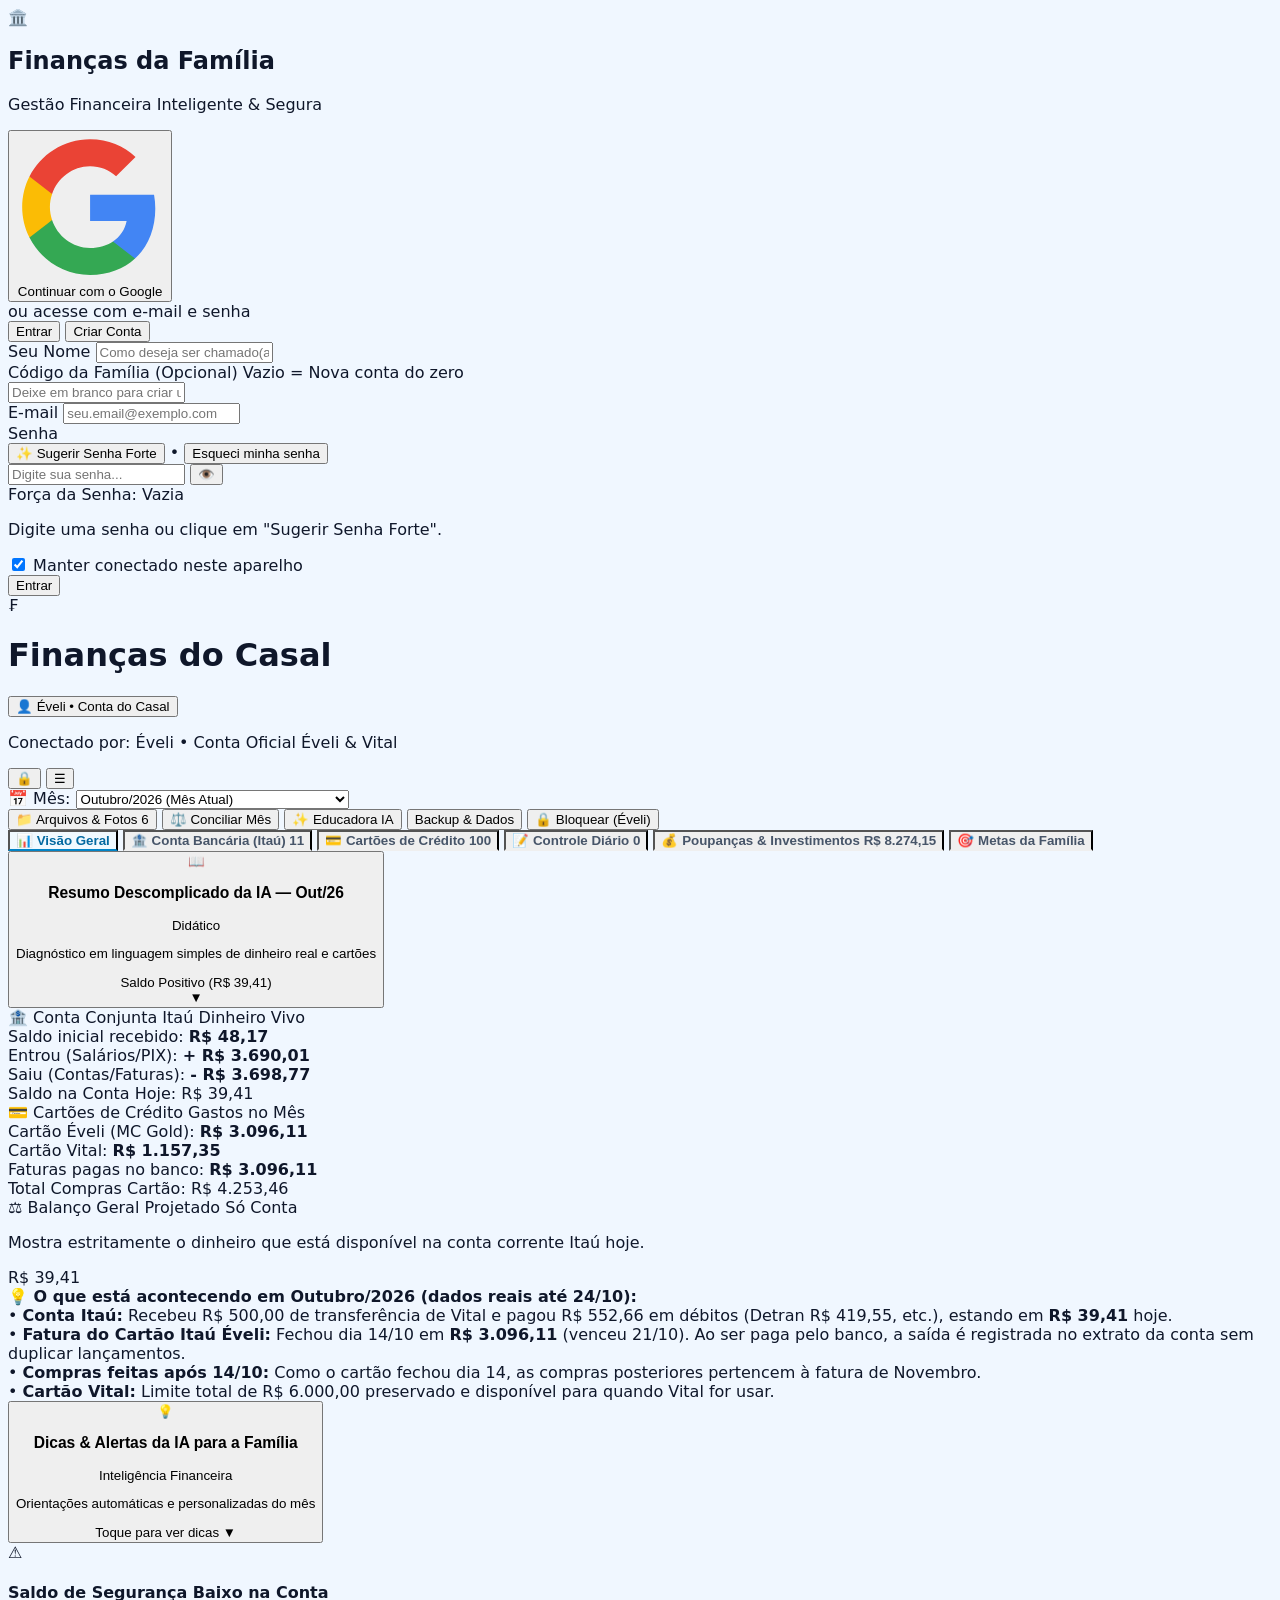
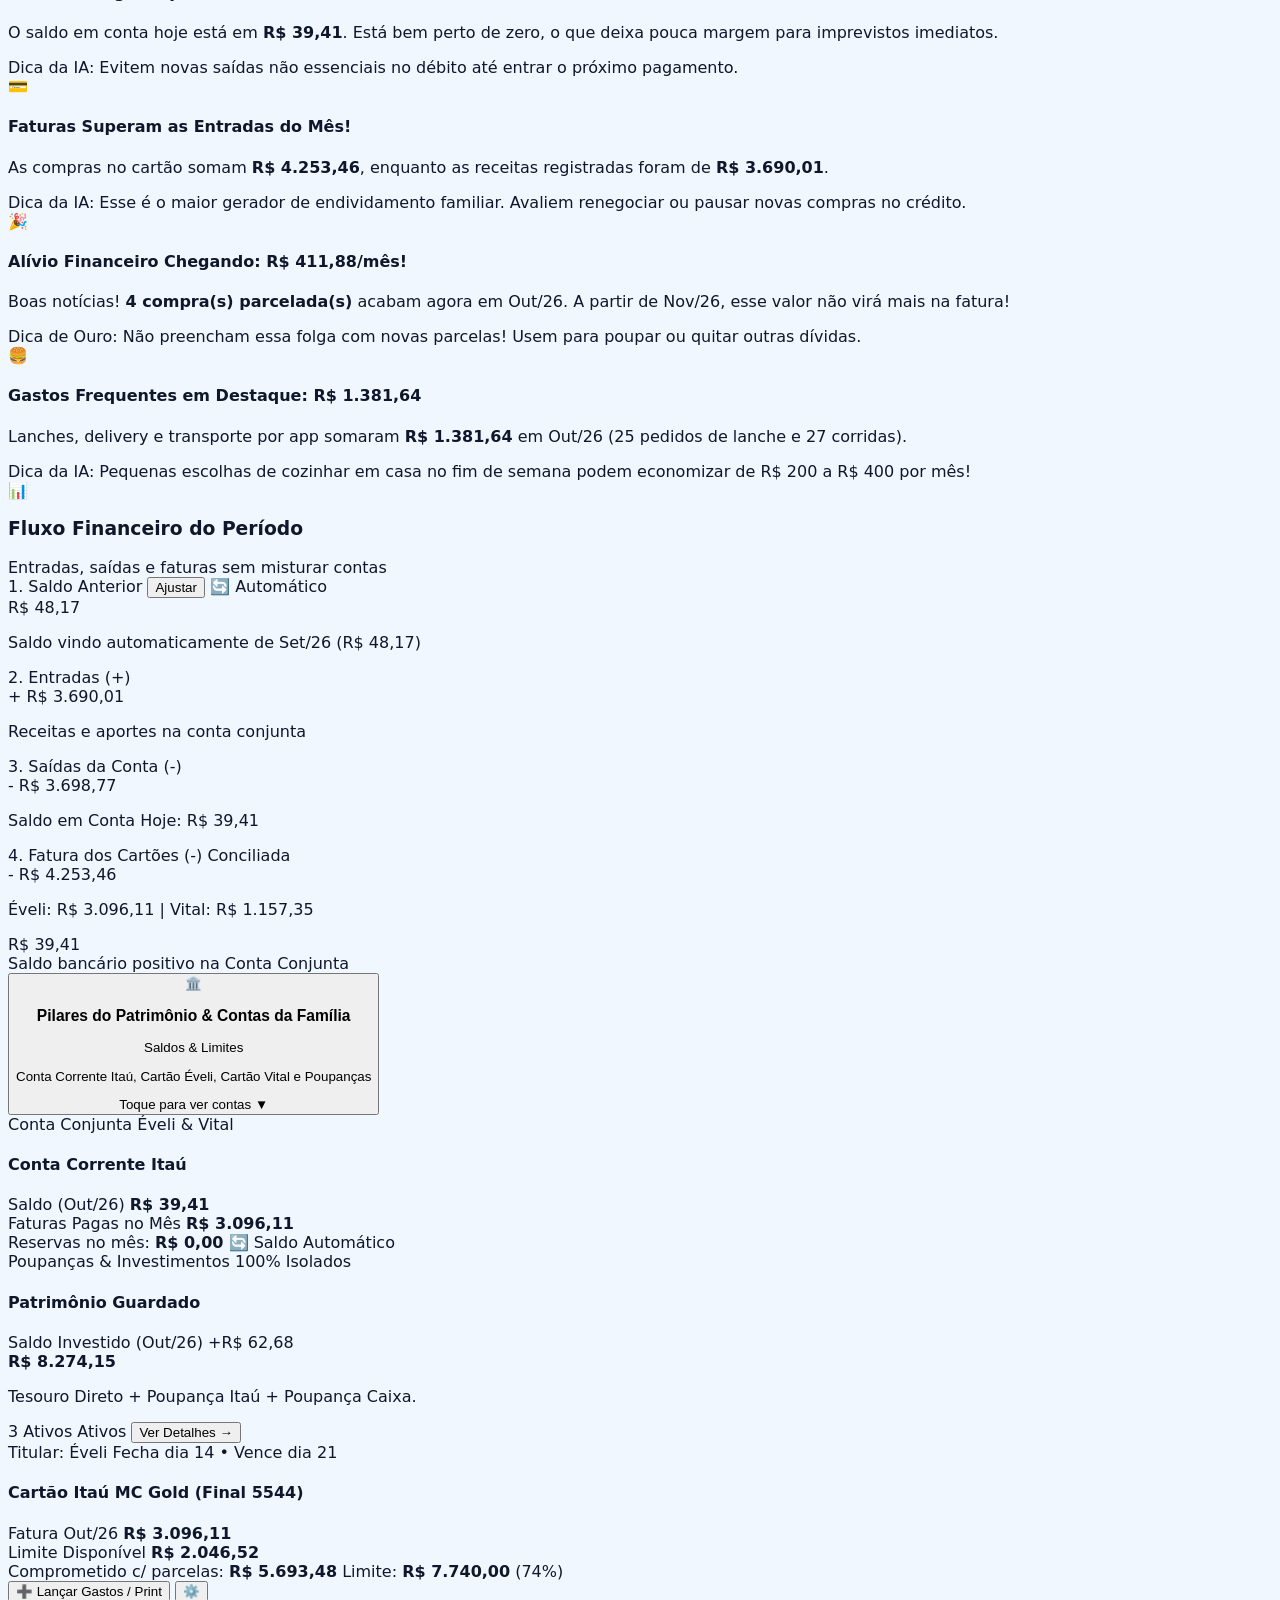
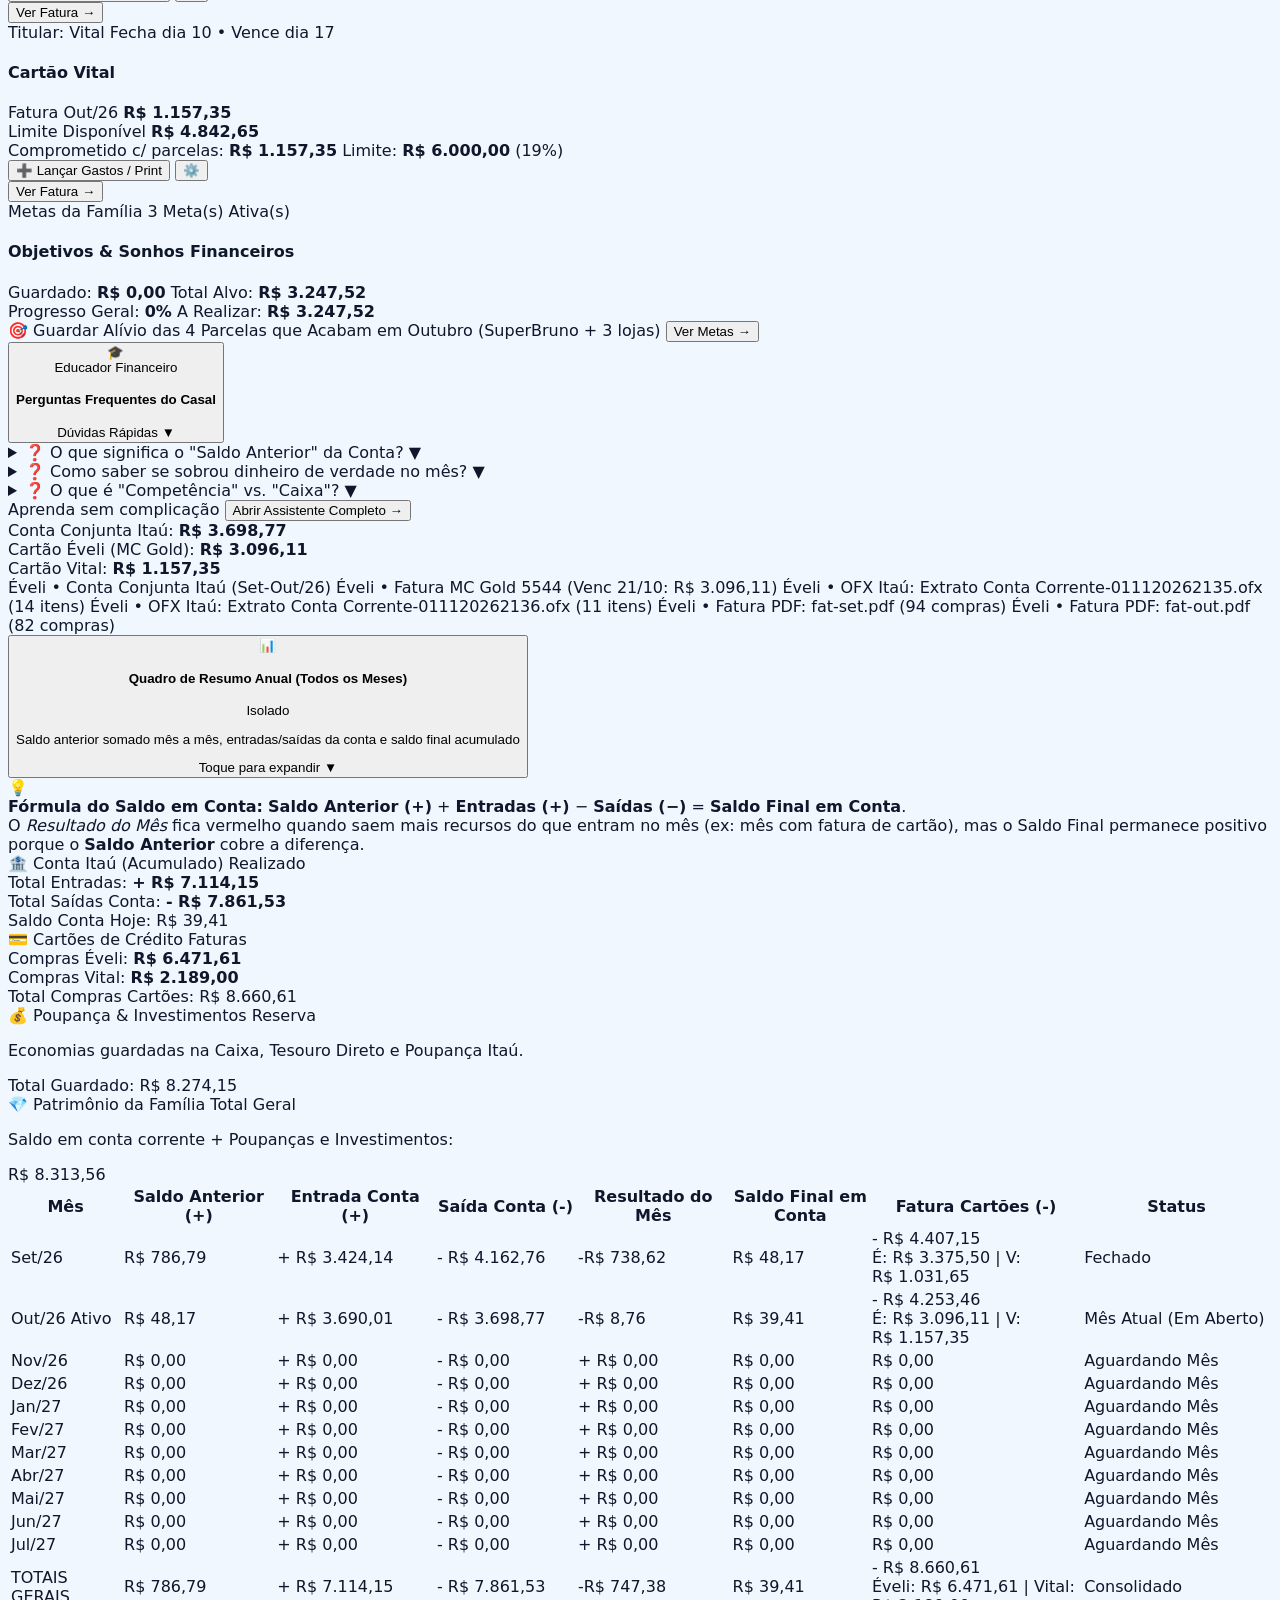
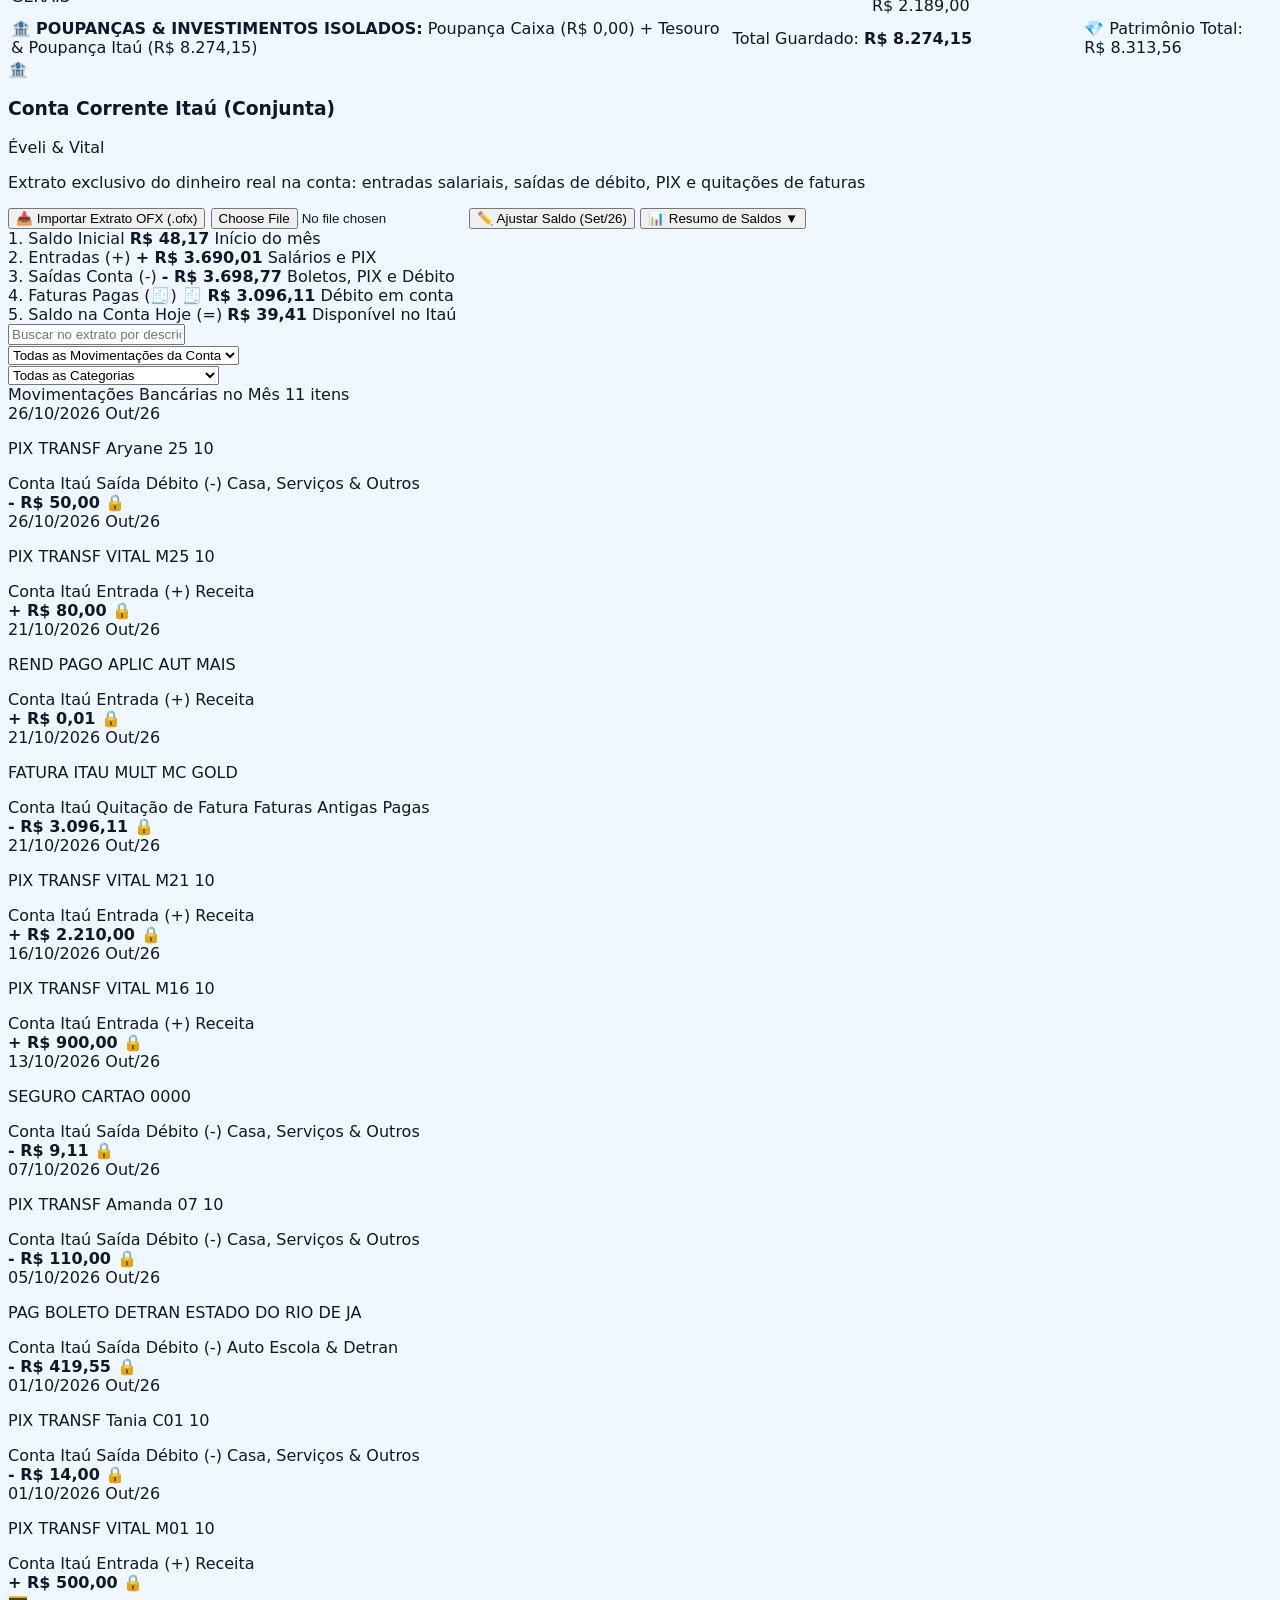
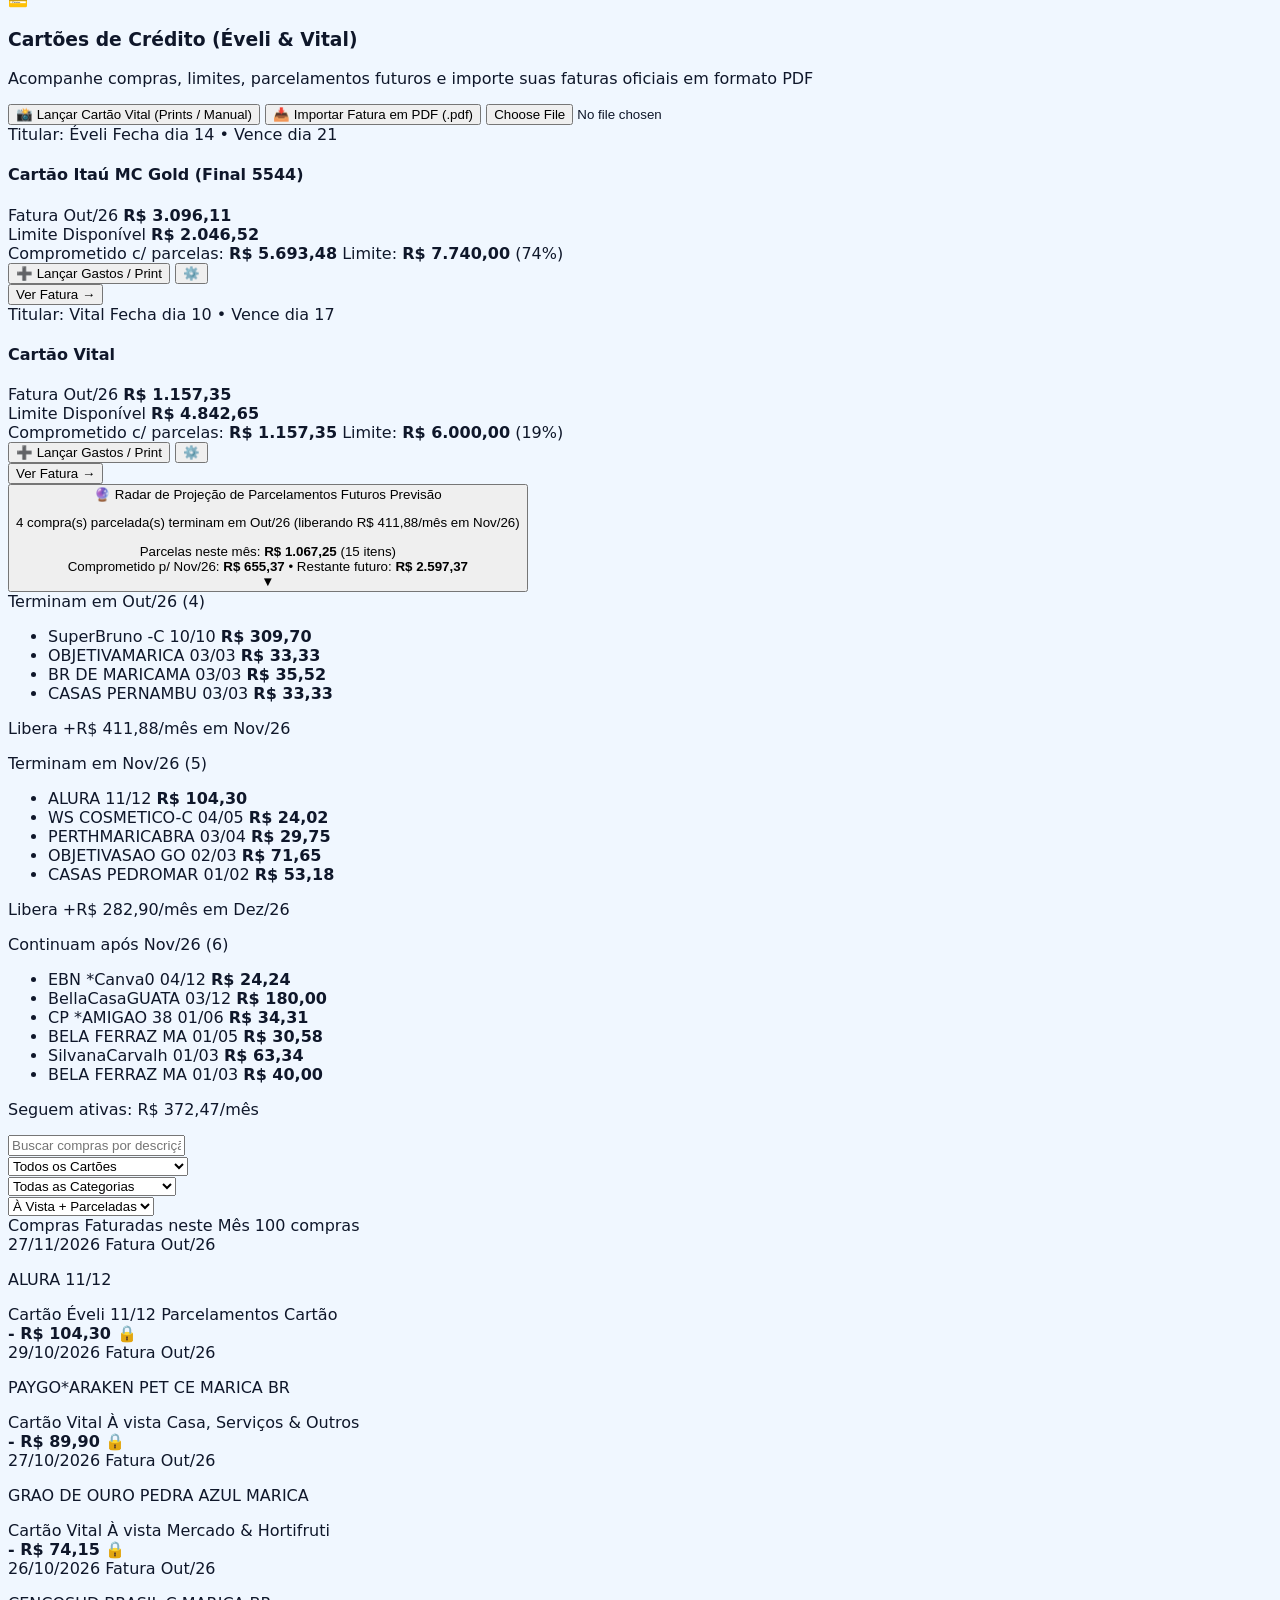
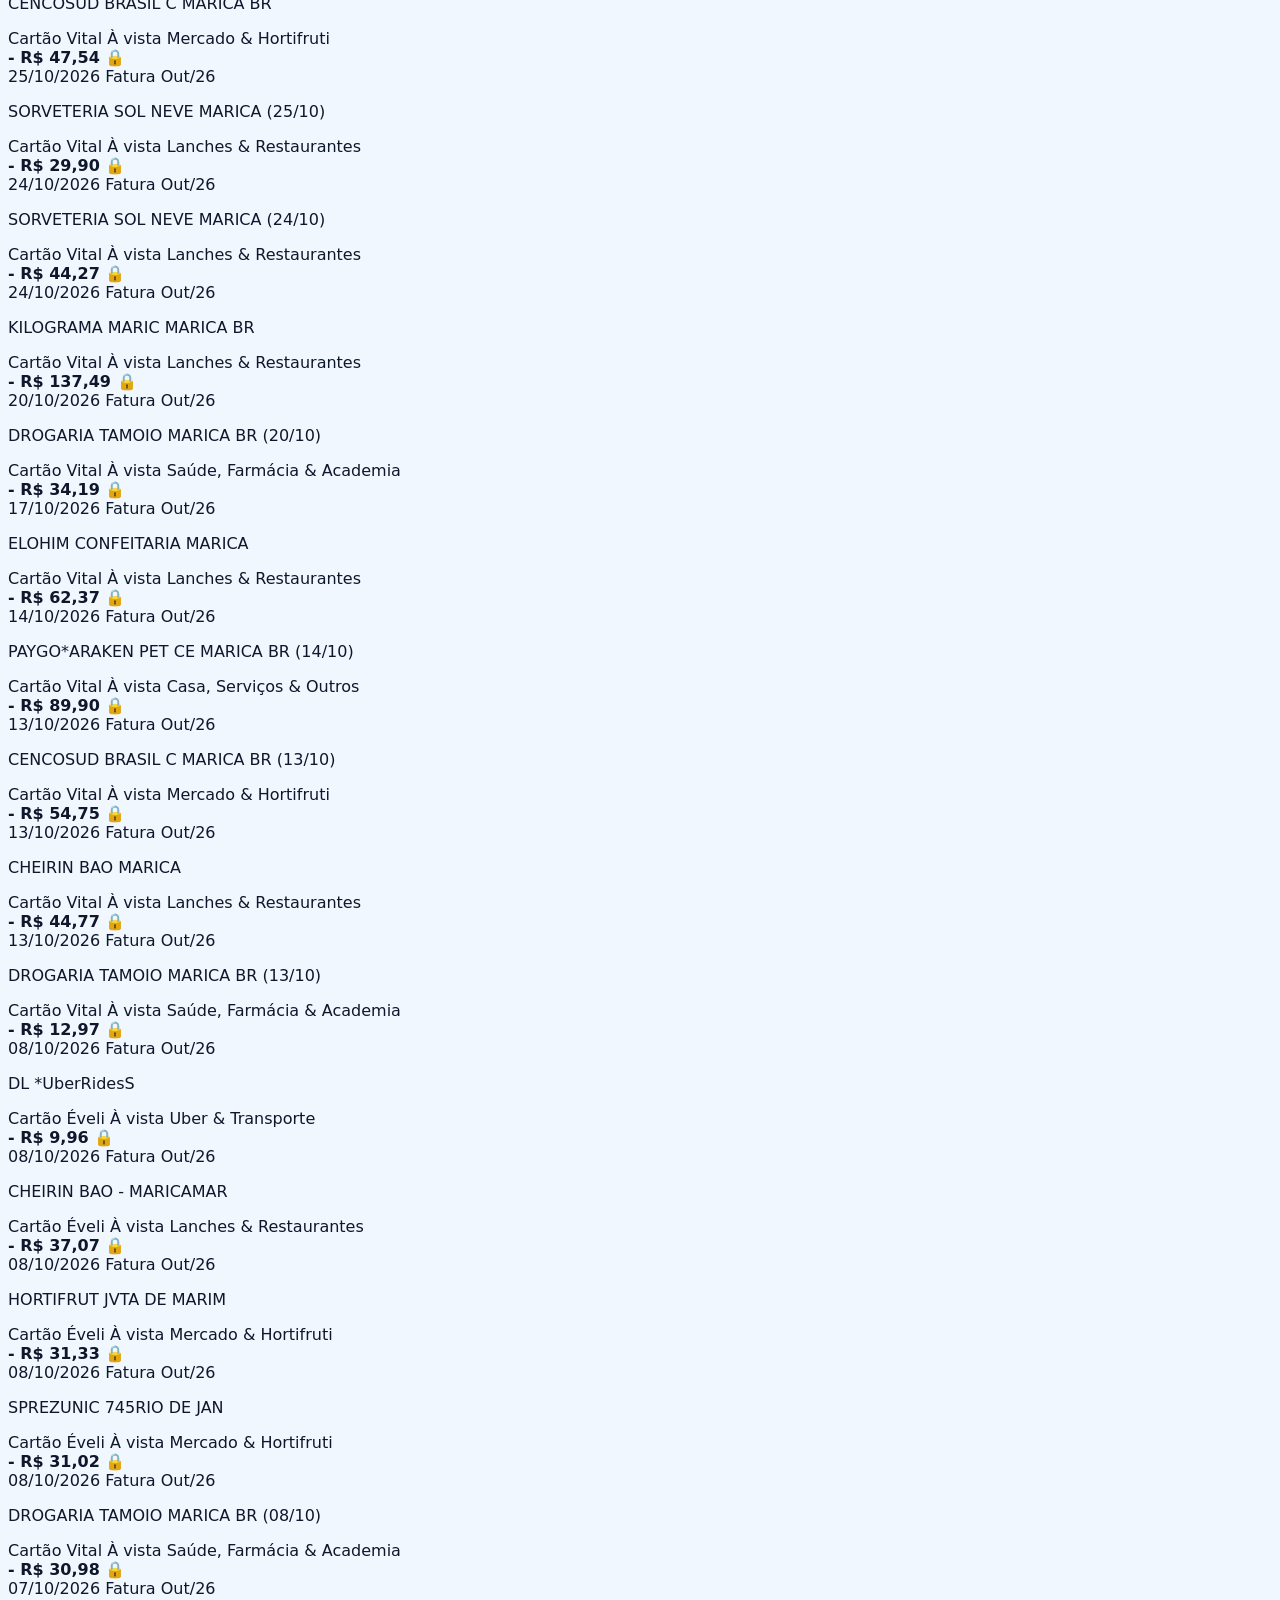
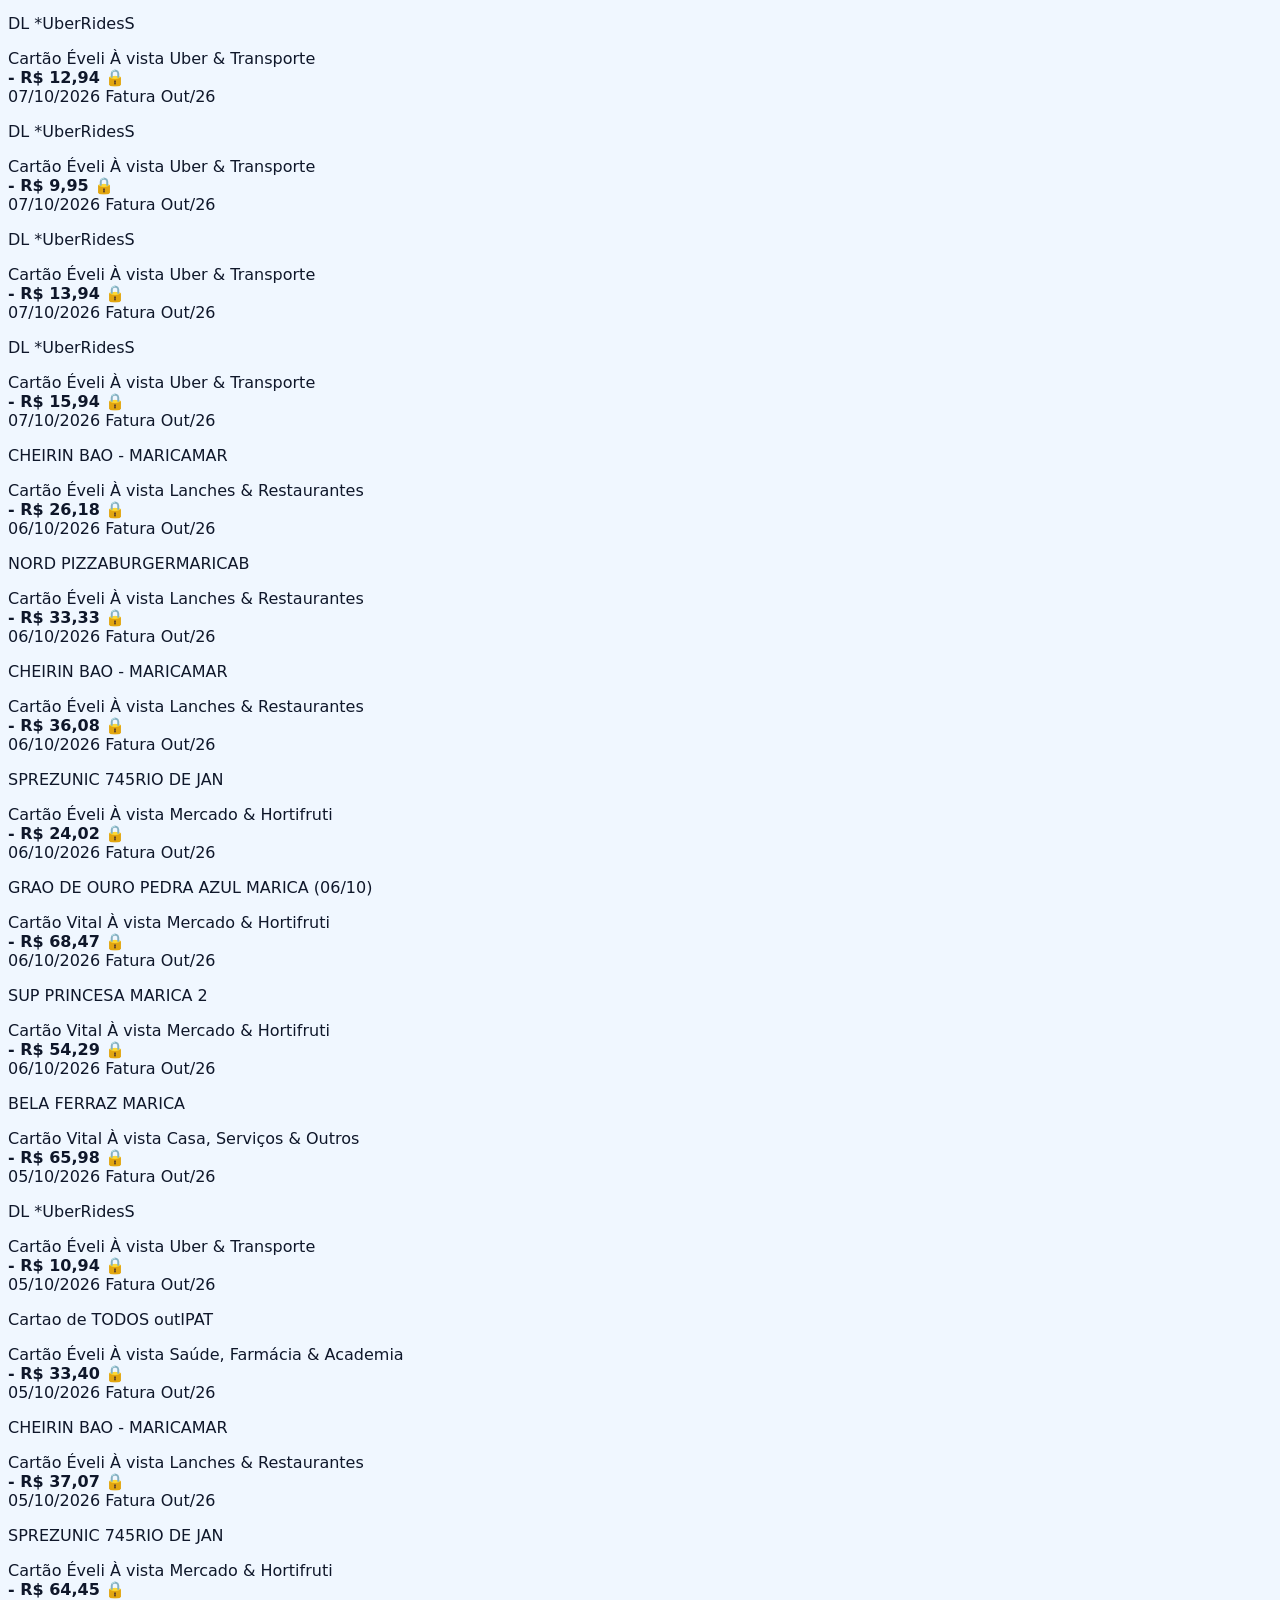
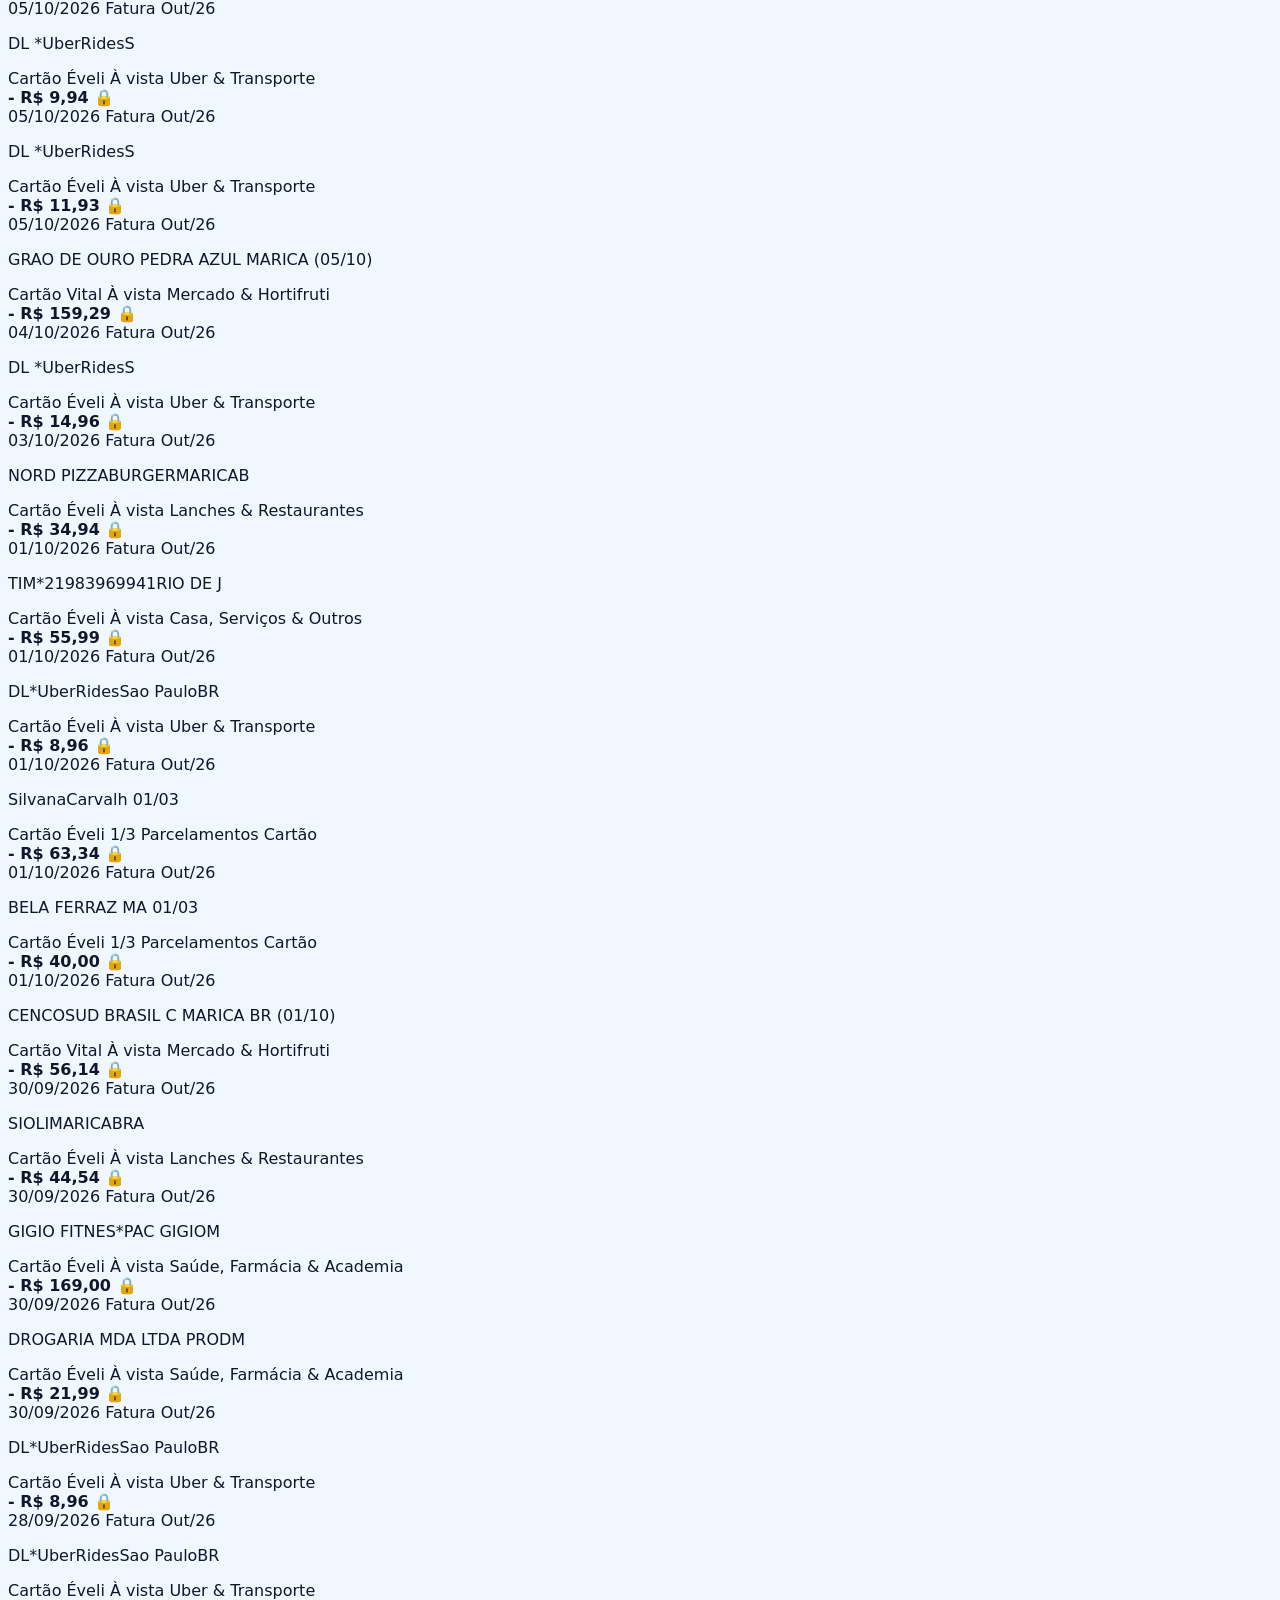
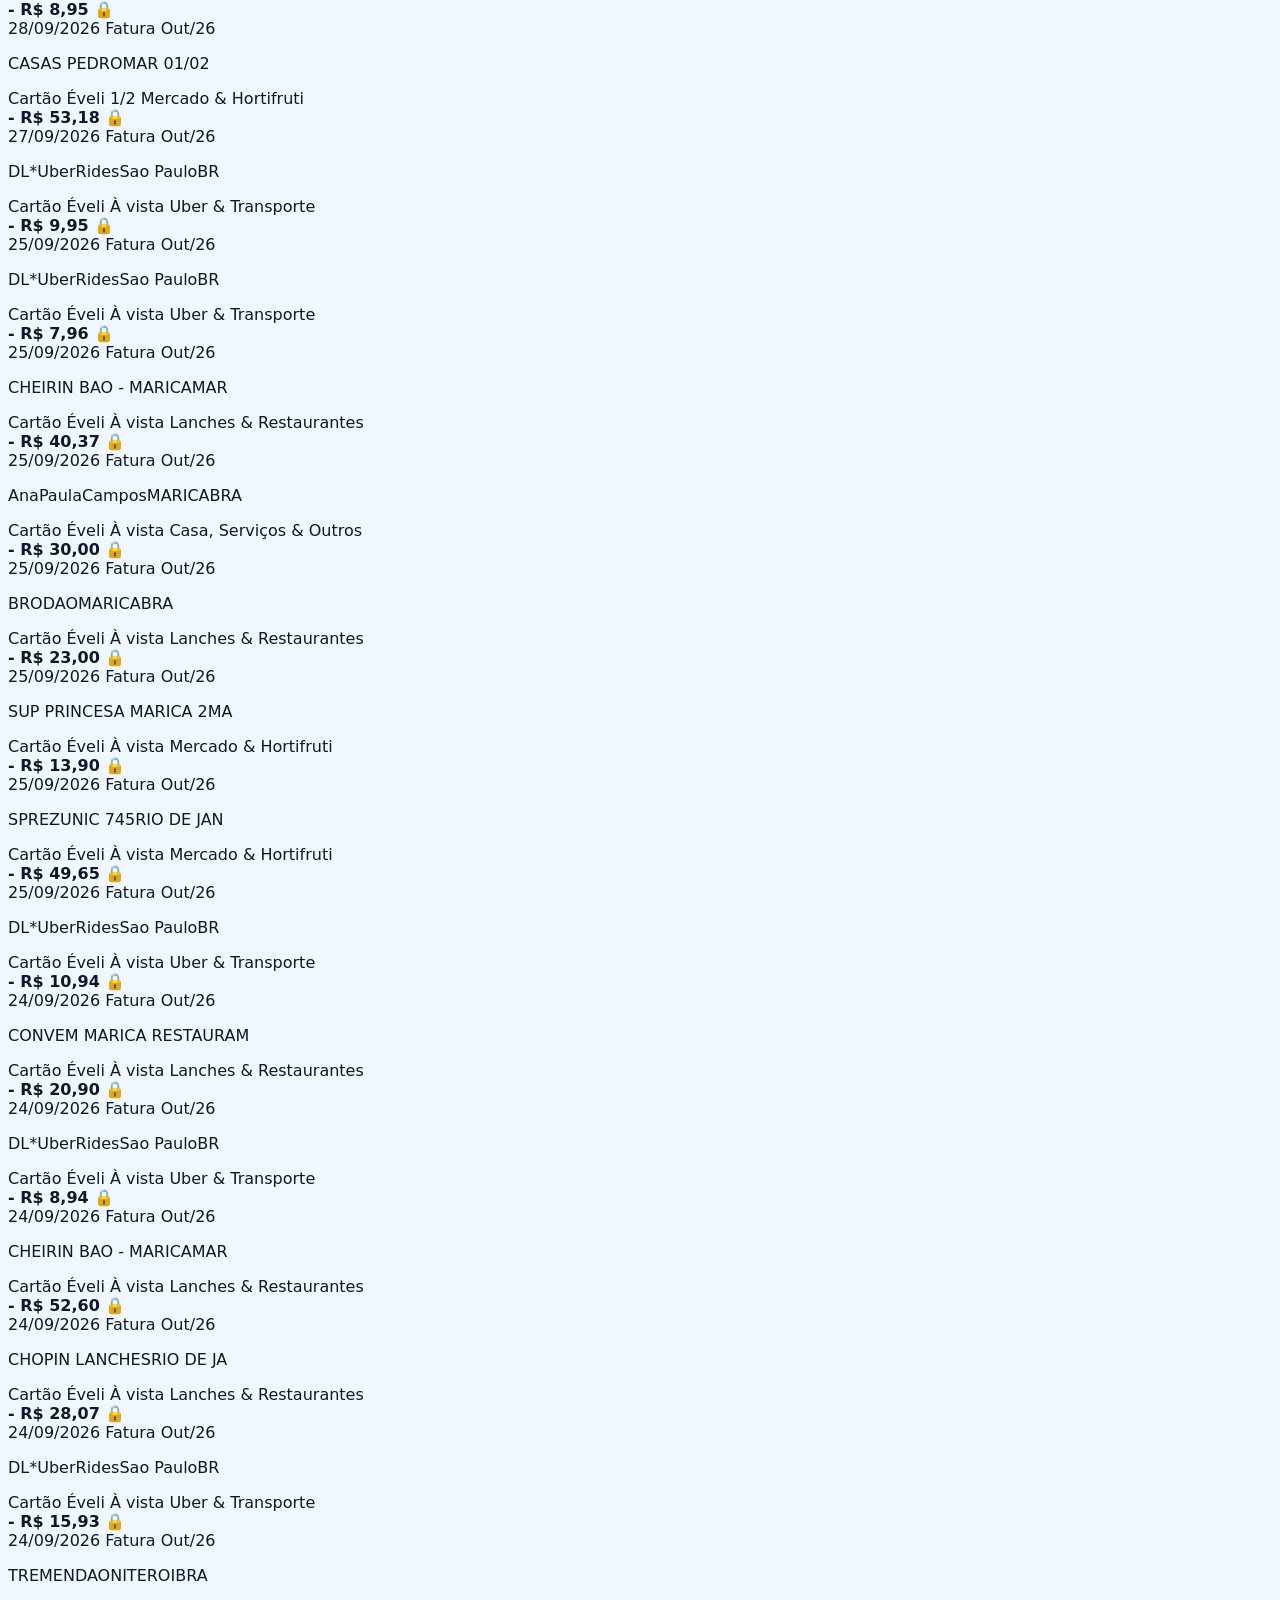
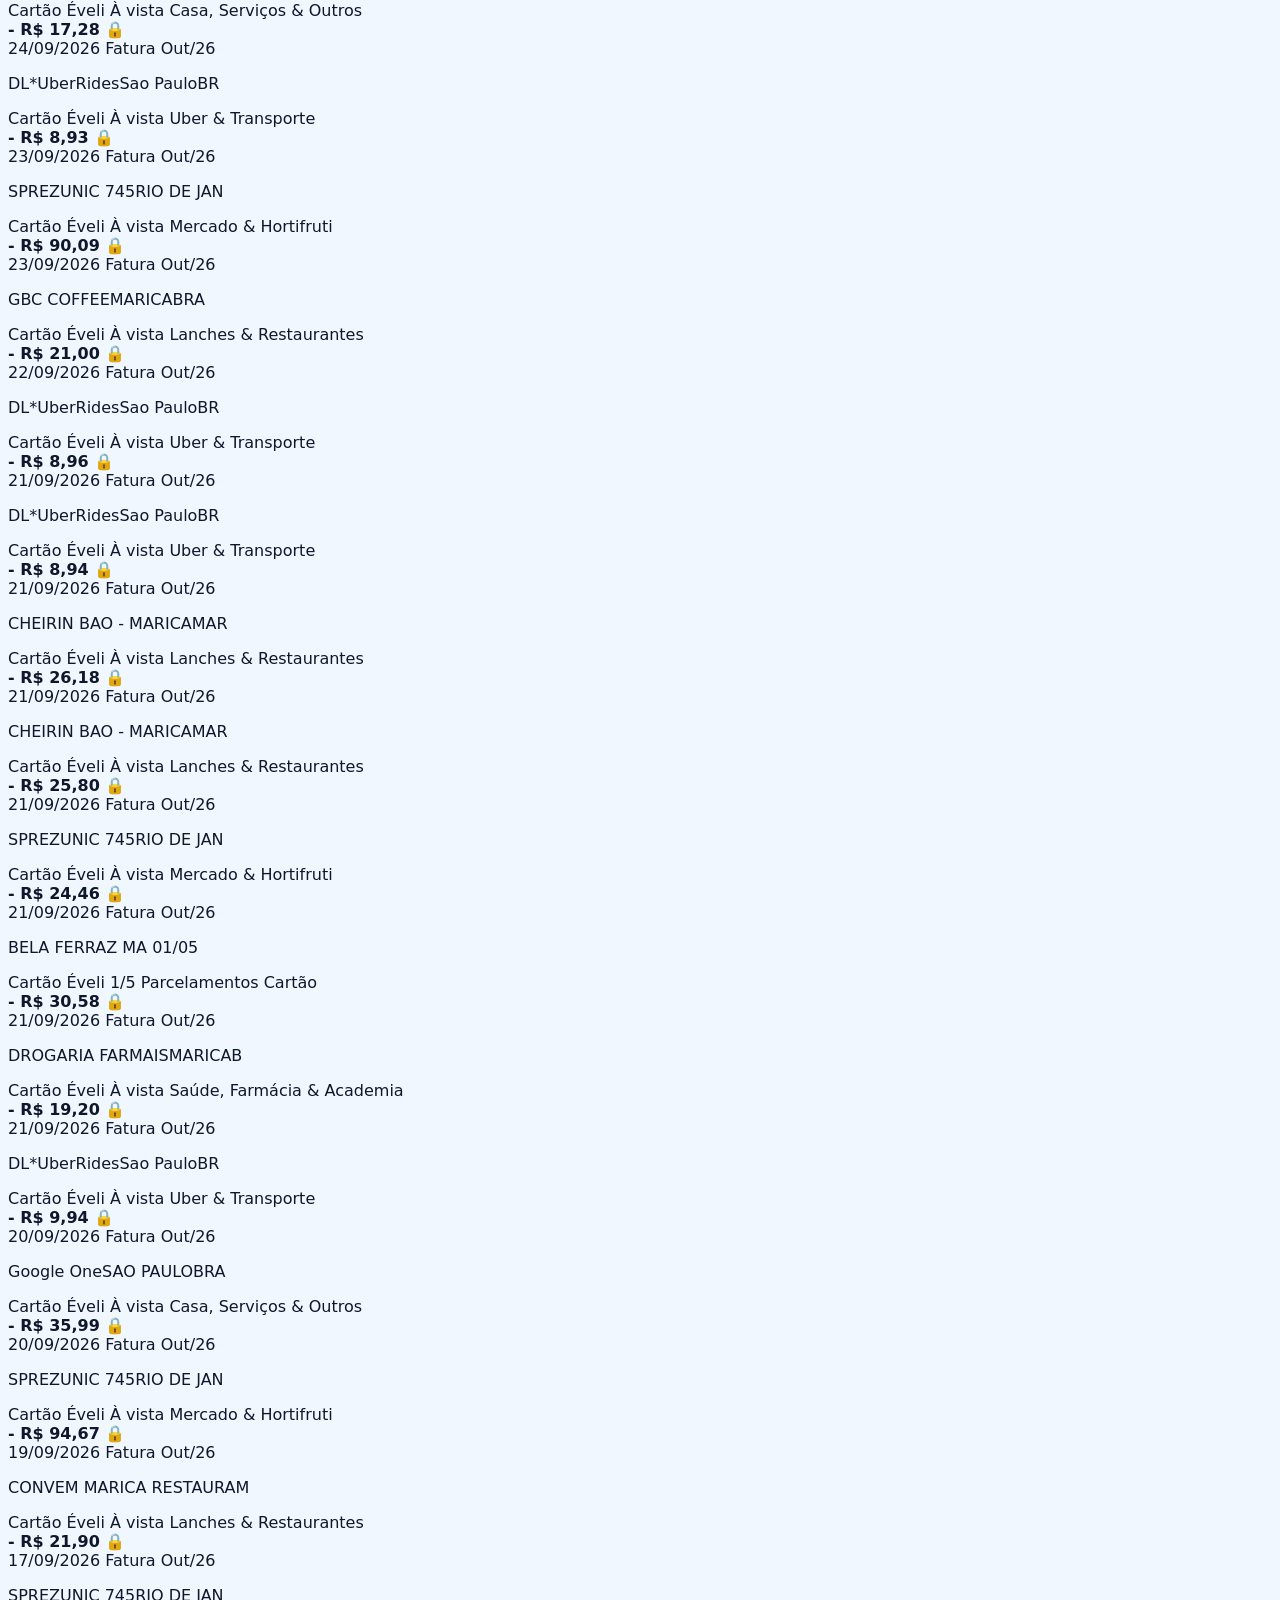
==== commit a7f4d939: "fix: implement CRDT Set-Union sync with tombstones, isolate local UI state, and consolidate 35 Carta" ====
--- a/index.html
+++ b/index.html
@@ -2094,16 +2094,16 @@
   <!-- =================================================================== -->
   <!-- MÓDULOS JAVASCRIPT SEPARADOS POR RESPONSABILIDADE (ETAPAS 2, 3 E 4) -->
   <!-- =================================================================== -->
-  <script src="js/utils.js?v=9"></script>
-  <script src="js/data-seed.js?v=9"></script>
-  <script src="js/state.js?v=9"></script>
-  <script src="js/finance-engine.js?v=9"></script>
-  <script src="js/financial-ai.js?v=9"></script>
-  <script src="js/importer-backup.js?v=9"></script>
-  <script src="js/supabase-config.js?v=9"></script>
-  <script src="js/supabase-sync.js?v=9"></script>
-  <script src="js/actions.js?v=9"></script>
-  <script src="js/auth-guard.js?v=9"></script>
-  <script src="js/ui-render.js?v=9"></script>
+  <script src="js/utils.js?v=10"></script>
+  <script src="js/data-seed.js?v=10"></script>
+  <script src="js/state.js?v=10"></script>
+  <script src="js/finance-engine.js?v=10"></script>
+  <script src="js/financial-ai.js?v=10"></script>
+  <script src="js/importer-backup.js?v=10"></script>
+  <script src="js/supabase-config.js?v=10"></script>
+  <script src="js/supabase-sync.js?v=10"></script>
+  <script src="js/actions.js?v=10"></script>
+  <script src="js/auth-guard.js?v=10"></script>
+  <script src="js/ui-render.js?v=10"></script>
 </body>
 </html>
